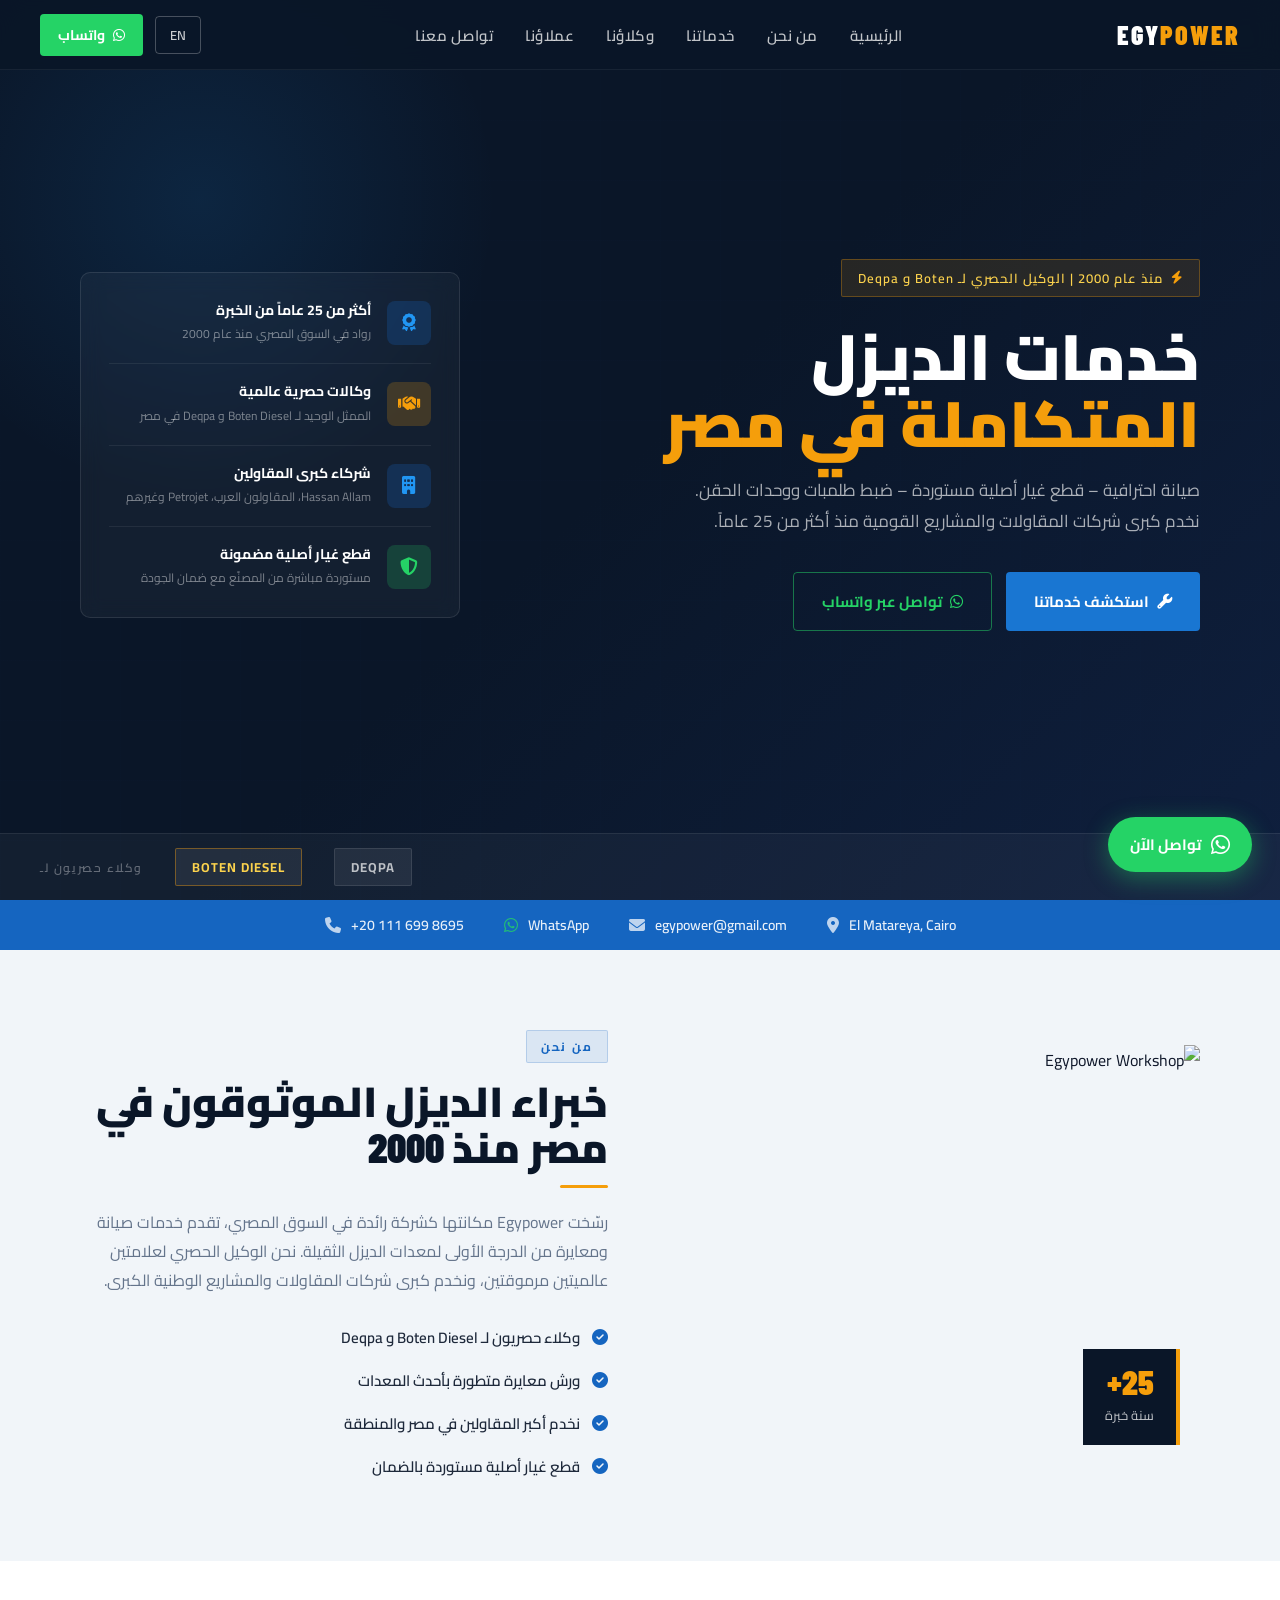
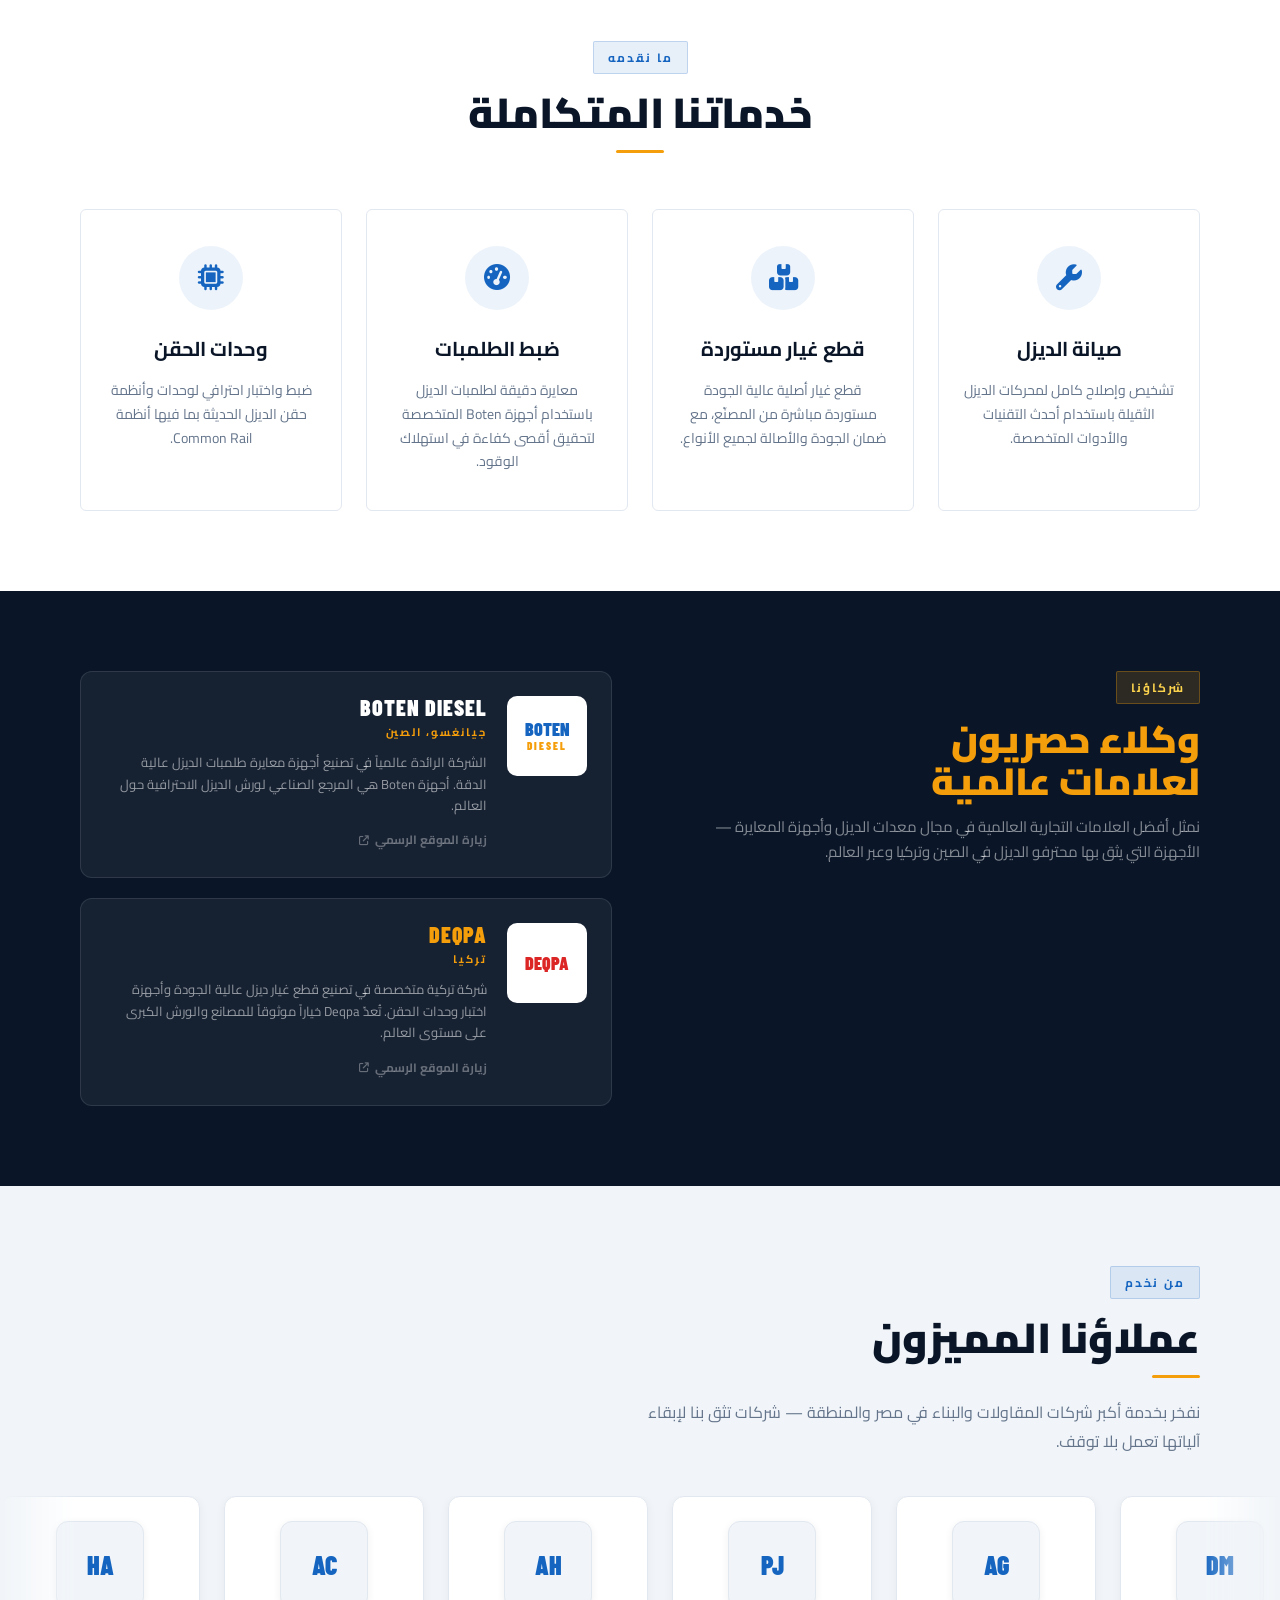
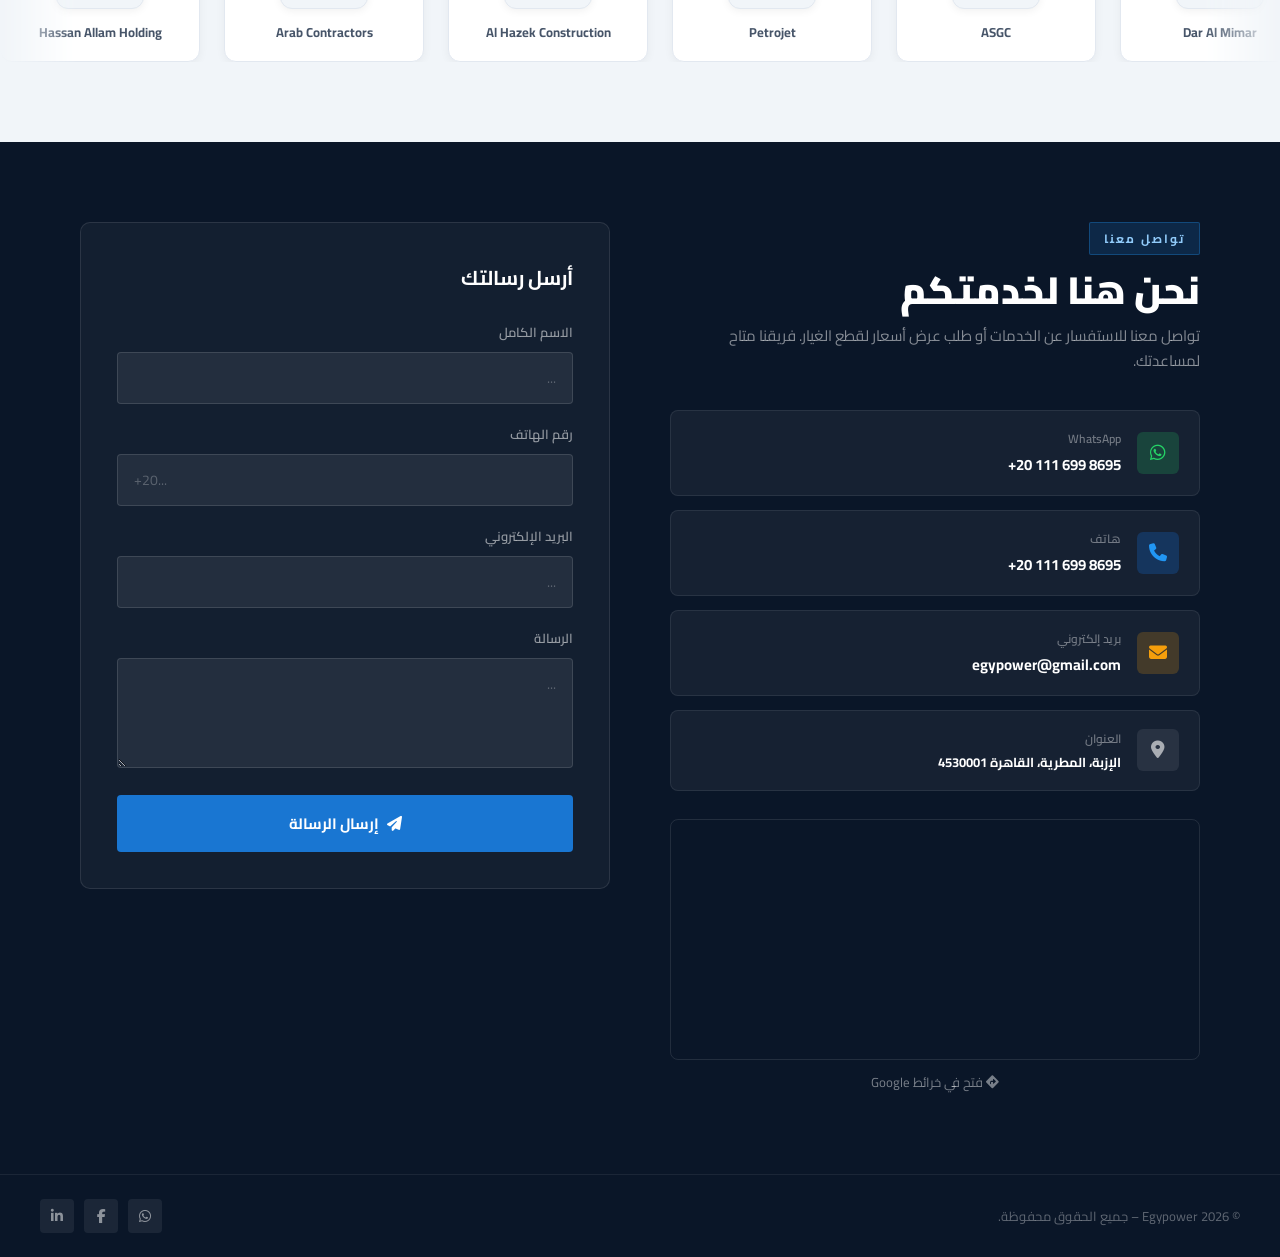
==== index.html @ a2169c0d "Fixes (Clients and phone number)" ====
<!DOCTYPE html>
<html lang="ar" dir="rtl" class="scroll-smooth">
<head>
<meta charset="UTF-8">
<meta name="viewport" content="width=device-width, initial-scale=1.0">
<title>Egypower | خدمات الديزل المتكاملة في مصر – صيانة، قطع غيار، ضبط طلمبات</title>
<meta name="description" content="Egypower – الوكيل الحصري لـ Boten Diesel و Deqpa في مصر. نقدم صيانة الديزل الثقيل، قطع الغيار الأصلية، وضبط الطلمبات ووحدات الحقن منذ 2000.">
<meta name="keywords" content="صيانة ديزل مصر, قطع غيار ديزل, ضبط طلمبات, وحدات حقن, Boten Diesel Egypt, Deqpa Egypt, diesel maintenance Egypt, Egypower">
<meta property="og:title" content="Egypower | خدمات الديزل المتكاملة في مصر">
<meta property="og:description" content="الوكيل الحصري لـ Boten Diesel و Deqpa – صيانة، قطع غيار أصلية، وضبط طلمبات ووحدات حقن. المطرية، القاهرة.">
<meta property="og:type" content="website">
<meta property="og:locale" content="ar_EG">
<meta name="robots" content="index, follow">
<script type="application/ld+json">
{
  "@context": "https://schema.org",
  "@type": "LocalBusiness",
  "name": "Egypower",
  "description": "Comprehensive diesel services in Egypt – maintenance, imported spare parts, pump and injection calibration.",
  "telephone": "+201116998695",
  "email": "egypower@gmail.com",
  "address": {
    "@type": "PostalAddress",
    "streetAddress": "477P+RQR, Abd Allah Hussein Abd El-Hady, Al Izab",
    "addressLocality": "El Matareya",
    "addressRegion": "Cairo",
    "postalCode": "4530001",
    "addressCountry": "EG"
  },
  "foundingDate": "2000",
  "areaServed": "Egypt",
  "serviceType": ["Diesel Maintenance", "Pump Calibration", "Injection Units", "Imported Spare Parts"]
}
</script>
<link rel="preconnect" href="https://fonts.googleapis.com">
<link rel="preconnect" href="https://fonts.gstatic.com" crossorigin>
<link href="https://fonts.googleapis.com/css2?family=Cairo:wght@300;400;600;700;900&family=Barlow+Condensed:wght@500;700;900&display=swap" rel="stylesheet">
<link rel="stylesheet" href="https://cdnjs.cloudflare.com/ajax/libs/font-awesome/6.4.0/css/all.min.css">
<style>
:root {
  --navy: #0a1628; --navy-mid: #0f2040; --navy-light: #1a3260;
  --blue: #1565C0; --blue-bright: #1976D2; --blue-glow: #2196F3;
  --gold: #F59E0B; --gold-light: #FCD34D;
  --white: #FFFFFF; --gray-100: #F1F5F9; --gray-200: #E2E8F0;
  --gray-400: #94A3B8; --gray-600: #475569; --gray-800: #1E293B;
  --text-main: #0f172a; --text-muted: #64748b;
}
*, *::before, *::after { box-sizing: border-box; margin: 0; padding: 0; }
html { font-size: 16px; }
body { font-family: 'Cairo', sans-serif; background: var(--white); color: var(--text-main); direction: rtl; overflow-x: hidden; }
body.ltr { direction: ltr; font-family: 'Barlow Condensed', 'Cairo', sans-serif; }
::-webkit-scrollbar { width: 6px; }
::-webkit-scrollbar-track { background: var(--navy); }
::-webkit-scrollbar-thumb { background: var(--blue-glow); border-radius: 3px; }

/* NAV */
nav { position: fixed; top: 0; left: 0; right: 0; z-index: 100; display: flex; align-items: center; justify-content: space-between; padding: 0 40px; height: 70px; background: rgba(10,22,40,0.96); backdrop-filter: blur(12px); border-bottom: 1px solid rgba(255,255,255,0.06); transition: all 0.3s; }
.nav-logo { display: flex; align-items: center; gap: 10px; text-decoration: none; }
.nav-logo-text { font-family: 'Barlow Condensed', sans-serif; font-size: 26px; font-weight: 900; color: var(--white); letter-spacing: 2px; line-height: 1; }
.nav-logo-text span { color: var(--gold); }
.nav-links { display: flex; align-items: center; gap: 32px; list-style: none; }
.nav-links a { color: rgba(255,255,255,0.75); text-decoration: none; font-size: 15px; font-weight: 600; letter-spacing: 0.5px; transition: color 0.2s; position: relative; }
.nav-links a::after { content: ''; position: absolute; bottom: -4px; right: 0; left: 0; height: 2px; background: var(--gold); transform: scaleX(0); transform-origin: center; transition: transform 0.25s; }
.nav-links a:hover { color: var(--white); }
.nav-links a:hover::after { transform: scaleX(1); }
.nav-actions { display: flex; align-items: center; gap: 12px; }
.btn-lang { background: transparent; border: 1px solid rgba(255,255,255,0.25); color: rgba(255,255,255,0.8); padding: 6px 14px; border-radius: 4px; font-family: 'Cairo', sans-serif; font-size: 13px; font-weight: 600; cursor: pointer; transition: all 0.2s; }
.btn-lang:hover { background: rgba(255,255,255,0.1); border-color: rgba(255,255,255,0.5); color: var(--white); }
.btn-whatsapp-nav { display: flex; align-items: center; gap: 8px; background: #25D366; color: var(--white); text-decoration: none; padding: 8px 18px; border-radius: 4px; font-size: 14px; font-weight: 700; transition: all 0.2s; }
.btn-whatsapp-nav:hover { background: #22be5c; transform: translateY(-1px); }
.mobile-menu-btn { display: none; background: none; border: none; color: var(--white); font-size: 22px; cursor: pointer; }
#mobileDrawer { display: none; position: fixed; top: 70px; left: 0; right: 0; background: var(--navy-mid); border-bottom: 1px solid rgba(255,255,255,0.1); z-index: 99; flex-direction: column; padding: 20px 24px; gap: 18px; }
#mobileDrawer.open { display: flex; }
#mobileDrawer a { color: rgba(255,255,255,0.8); text-decoration: none; font-size: 17px; font-weight: 600; padding-bottom: 16px; border-bottom: 1px solid rgba(255,255,255,0.08); }
#mobileDrawer a:last-child { border-bottom: none; }

/* HERO */
#home { position: relative; min-height: 100vh; display: flex; align-items: center; overflow: hidden; background: var(--navy); padding-top: 70px; }
.hero-bg-img { position: absolute; inset: 0; background-image: url('https://images.unsplash.com/photo-1581092580497-e0d23cbdffd4?q=80&w=2070&auto=format&fit=crop'); background-size: cover; background-position: center; opacity: 0.18; }
.hero-grid-overlay { position: absolute; inset: 0; background-image: linear-gradient(rgba(21,101,192,0.07) 1px, transparent 1px), linear-gradient(90deg, rgba(21,101,192,0.07) 1px, transparent 1px); background-size: 60px 60px; }
.hero-gradient { position: absolute; inset: 0; background: linear-gradient(135deg, rgba(10,22,40,0.98) 0%, rgba(10,22,40,0.85) 50%, rgba(15,32,64,0.92) 100%); }
.hero-accent { position: absolute; width: 600px; height: 600px; border-radius: 50%; background: radial-gradient(circle, rgba(33,150,243,0.12) 0%, transparent 70%); top: -100px; left: -100px; pointer-events: none; }
.hero-content { position: relative; z-index: 2; width: 100%; max-width: 1200px; margin: 0 auto; padding: 0 40px; display: grid; grid-template-columns: 1fr 380px; gap: 60px; align-items: center; }
.hero-badge { display: inline-flex; align-items: center; gap: 8px; background: rgba(245,158,11,0.12); border: 1px solid rgba(245,158,11,0.3); color: var(--gold-light); padding: 6px 16px; border-radius: 2px; font-size: 13px; font-weight: 600; letter-spacing: 1px; margin-bottom: 24px; }
.hero-title { font-family: 'Barlow Condensed', 'Cairo', sans-serif; font-size: clamp(38px, 5vw, 64px); font-weight: 900; line-height: 1.05; color: var(--white); margin-bottom: 20px; }
.hero-title .accent { color: var(--gold); }
.hero-subtitle { font-size: 17px; font-weight: 400; color: rgba(255,255,255,0.65); line-height: 1.8; margin-bottom: 36px; max-width: 520px; }
.hero-cta { display: flex; gap: 14px; flex-wrap: wrap; }
.hero-trust { background: rgba(255,255,255,0.04); border: 1px solid rgba(255,255,255,0.1); border-radius: 10px; padding: 28px; backdrop-filter: blur(10px); display: flex; flex-direction: column; gap: 0; }
.trust-item { display: flex; align-items: center; gap: 16px; padding: 18px 0; border-bottom: 1px solid rgba(255,255,255,0.07); }
.trust-item:last-child { border-bottom: none; padding-bottom: 0; }
.trust-item:first-child { padding-top: 0; }
.trust-icon { width: 44px; height: 44px; flex-shrink: 0; background: rgba(21,101,192,0.25); border-radius: 8px; display: flex; align-items: center; justify-content: center; color: var(--blue-glow); font-size: 18px; }
.trust-icon.gold-bg { background: rgba(245,158,11,0.2); color: var(--gold); }
.trust-icon.green-bg { background: rgba(37,211,102,0.2); color: #25D366; }
.trust-text-title { font-size: 14px; font-weight: 700; color: var(--white); line-height: 1.3; }
.trust-text-sub { font-size: 12px; color: rgba(255,255,255,0.45); margin-top: 3px; }
.hero-partners-strip { position: absolute; bottom: 0; left: 0; right: 0; background: rgba(255,255,255,0.04); border-top: 1px solid rgba(255,255,255,0.08); padding: 14px 40px; display: flex; align-items: center; gap: 32px; z-index: 2; direction: ltr; }
.hero-partners-strip .label { color: rgba(255,255,255,0.35); font-size: 12px; font-weight: 600; letter-spacing: 1.5px; white-space: nowrap; }
.partner-pill { background: rgba(255,255,255,0.07); border: 1px solid rgba(255,255,255,0.1); color: rgba(255,255,255,0.7); padding: 6px 16px; border-radius: 2px; font-size: 13px; font-weight: 700; letter-spacing: 1px; white-space: nowrap; }
.partner-pill.gold { border-color: rgba(245,158,11,0.4); color: var(--gold-light); }

/* BUTTONS */
.btn-primary { display: inline-flex; align-items: center; gap: 8px; background: var(--blue-bright); color: var(--white); text-decoration: none; padding: 14px 28px; border-radius: 4px; font-size: 15px; font-weight: 700; transition: all 0.25s; border: none; cursor: pointer; }
.btn-primary:hover { background: var(--blue-glow); transform: translateY(-2px); box-shadow: 0 8px 24px rgba(33,150,243,0.35); }
.btn-secondary { display: inline-flex; align-items: center; gap: 8px; background: transparent; color: var(--white); text-decoration: none; padding: 14px 28px; border-radius: 4px; font-size: 15px; font-weight: 700; border: 1px solid rgba(255,255,255,0.3); transition: all 0.25s; }
.btn-secondary:hover { background: rgba(255,255,255,0.08); border-color: rgba(255,255,255,0.6); }

/* CONTACT BAR — always LTR so order stays phone→WA→email→location */
.contact-bar { background: var(--blue); padding: 12px 40px; display: flex; align-items: center; justify-content: center; gap: 40px; direction: ltr; }
.contact-bar-item { display: flex; align-items: center; gap: 10px; color: rgba(255,255,255,0.9); text-decoration: none; font-size: 14px; font-weight: 600; transition: color 0.2s; }
.contact-bar-item:hover { color: var(--gold-light); }
.contact-bar-item i { font-size: 16px; opacity: 0.8; }

/* SECTIONS */
section { padding: 80px 0; }
.section-inner { max-width: 1200px; margin: 0 auto; padding: 0 40px; }
.section-tag { display: inline-block; background: rgba(21,101,192,0.1); color: var(--blue); border: 1px solid rgba(21,101,192,0.2); padding: 4px 14px; border-radius: 2px; font-size: 12px; font-weight: 700; letter-spacing: 2px; margin-bottom: 14px; }
.section-title { font-family: 'Barlow Condensed', 'Cairo', sans-serif; font-size: clamp(28px, 4vw, 42px); font-weight: 900; color: var(--navy); line-height: 1.1; margin-bottom: 16px; }
.section-divider { width: 48px; height: 3px; background: var(--gold); margin-bottom: 20px; border-radius: 2px; }
[dir="rtl"] .section-divider { margin-right: 0; }
.section-desc { font-size: 16px; color: var(--text-muted); line-height: 1.8; max-width: 560px; }

/* ABOUT */
#about { background: var(--gray-100); }
.about-grid { display: grid; grid-template-columns: 1fr 1fr; gap: 64px; align-items: center; }
.about-img-wrap { position: relative; border-radius: 6px; overflow: hidden; }
.about-img-wrap img { width: 100%; height: 420px; object-fit: cover; display: block; }
.about-img-badge { position: absolute; bottom: 20px; background: var(--navy); color: var(--white); padding: 16px 22px; border-left: 4px solid var(--gold); }
[dir="rtl"] .about-img-badge { right: 20px; border-left: none; border-right: 4px solid var(--gold); }
[dir="ltr"] .about-img-badge { left: 20px; }
.about-img-badge strong { display: block; font-family: 'Barlow Condensed', sans-serif; font-size: 34px; font-weight: 900; color: var(--gold); line-height: 1; }
.about-img-badge span { font-size: 13px; opacity: 0.75; }
.about-points { list-style: none; margin-top: 28px; display: flex; flex-direction: column; gap: 14px; }
.about-points li { display: flex; align-items: center; gap: 12px; font-size: 15px; font-weight: 600; color: var(--gray-800); }
.about-points li i { color: var(--blue); font-size: 16px; }

/* SERVICES */
#services { background: var(--white); }
.services-header { text-align: center; margin-bottom: 56px; }
.services-header .section-divider { margin: 0 auto 20px; }
.services-grid { display: grid; grid-template-columns: repeat(4, 1fr); gap: 24px; }
.service-card { background: var(--white); border: 1px solid var(--gray-200); border-radius: 6px; padding: 36px 24px; text-align: center; position: relative; overflow: hidden; transition: all 0.3s; cursor: default; }
.service-card::before { content: ''; position: absolute; top: 0; left: 0; right: 0; height: 3px; background: var(--blue); transform: scaleX(0); transform-origin: center; transition: transform 0.3s; }
.service-card:hover { transform: translateY(-6px); box-shadow: 0 16px 40px rgba(10,22,40,0.12); border-color: transparent; }
.service-card:hover::before { transform: scaleX(1); }
.service-icon { width: 64px; height: 64px; background: rgba(21,101,192,0.08); color: var(--blue); border-radius: 50%; display: flex; align-items: center; justify-content: center; font-size: 26px; margin: 0 auto 20px; transition: all 0.3s; }
.service-card:hover .service-icon { background: var(--blue); color: var(--white); }
.service-title { font-family: 'Barlow Condensed', 'Cairo', sans-serif; font-size: 20px; font-weight: 700; color: var(--navy); margin-bottom: 12px; }
.service-desc { font-size: 14px; color: var(--text-muted); line-height: 1.7; }

/* PARTNERS */
#partners { background: var(--navy); padding: 80px 0; }
.partners-inner { max-width: 1200px; margin: 0 auto; padding: 0 40px; display: grid; grid-template-columns: 1fr 1fr; gap: 56px; align-items: start; }
.partners-heading { font-family: 'Barlow Condensed', 'Cairo', sans-serif; font-size: 38px; font-weight: 900; color: var(--white); line-height: 1.1; }
.partners-heading span { color: var(--gold); }
.partners-sub { color: rgba(255,255,255,0.5); font-size: 15px; margin-top: 12px; line-height: 1.7; }
.partners-cards { display: flex; flex-direction: column; gap: 20px; }
.partner-card { background: rgba(255,255,255,0.05); border: 1px solid rgba(255,255,255,0.1); border-radius: 12px; padding: 24px; display: flex; align-items: flex-start; gap: 20px; text-decoration: none; transition: all 0.3s; }
.partner-card:hover { background: rgba(255,255,255,0.09); border-color: rgba(245,158,11,0.45); transform: translateY(-3px); box-shadow: 0 12px 32px rgba(0,0,0,0.3); }
.partner-logo-box { width: 80px; height: 80px; flex-shrink: 0; background: var(--white); border-radius: 10px; display: flex; align-items: center; justify-content: center; overflow: hidden; padding: 10px; }
.partner-logo-text { font-family: 'Barlow Condensed', sans-serif; font-weight: 900; font-size: 18px; text-align: center; line-height: 1.1; }
.partner-logo-text .sub { font-size: 11px; letter-spacing: 2px; display: block; }
.partner-info { flex: 1; }
.partner-name-big { font-family: 'Barlow Condensed', sans-serif; font-size: 22px; font-weight: 900; color: var(--white); letter-spacing: 1px; line-height: 1; }
.partner-origin { font-size: 11px; font-weight: 700; letter-spacing: 2px; color: var(--gold); margin-top: 4px; display: block; }
.partner-desc { font-size: 13px; color: rgba(255,255,255,0.55); margin-top: 10px; line-height: 1.65; }
.partner-visit { display: inline-flex; align-items: center; gap: 6px; margin-top: 12px; font-size: 12px; font-weight: 700; color: rgba(255,255,255,0.35); transition: color 0.2s; }
.partner-card:hover .partner-visit { color: var(--gold); }

/* CLIENTS MARQUEE — direction:ltr fixes RTL disappearing bug */
#clients { background: var(--gray-100); }
.marquee-outer {
  overflow: hidden;
  margin-top: 48px;
  direction: ltr;
  -webkit-mask-image: linear-gradient(90deg, transparent 0%, black 6%, black 94%, transparent 100%);
  mask-image: linear-gradient(90deg, transparent 0%, black 6%, black 94%, transparent 100%);
}
.marquee-track {
  display: flex;
  gap: 24px;
  width: max-content;
  direction: ltr;
  animation: marquee-scroll 40s linear infinite;
}
.marquee-track:hover { animation-play-state: paused; }
@keyframes marquee-scroll { 0% { transform: translateX(0); } 100% { transform: translateX(-50%); } }
.client-card { flex-shrink: 0; width: 200px; background: var(--white); border: 1px solid var(--gray-200); border-radius: 12px; padding: 24px 16px 20px; display: flex; flex-direction: column; align-items: center; gap: 14px; text-decoration: none; transition: all 0.25s; box-shadow: 0 2px 10px rgba(0,0,0,0.05); }
.client-card:hover { border-color: var(--blue); box-shadow: 0 8px 28px rgba(21,101,192,0.15); transform: translateY(-5px); }
.client-logo-wrap { width: 88px; height: 88px; background: var(--gray-100); border: 1px solid var(--gray-200); border-radius: 12px; display: flex; align-items: center; justify-content: center; overflow: hidden; box-shadow: 0 2px 8px rgba(0,0,0,0.06); padding: 10px; }
.client-logo-wrap img { width: 100%; height: 100%; object-fit: contain; }
.client-initials { font-family: 'Barlow Condensed', sans-serif; font-size: 26px; font-weight: 900; color: var(--blue); display: flex; align-items: center; justify-content: center; width: 100%; height: 100%; }
.client-name { font-size: 13px; font-weight: 700; color: var(--gray-600); text-align: center; line-height: 1.4; }

/* CONTACT */
#contact { background: var(--navy); }
.contact-grid { display: grid; grid-template-columns: 1fr 1fr; gap: 60px; align-items: start; }
.contact-info-title { font-family: 'Barlow Condensed', 'Cairo', sans-serif; font-size: 38px; font-weight: 900; color: var(--white); line-height: 1.1; margin-bottom: 12px; }
.contact-info-sub { color: rgba(255,255,255,0.5); font-size: 15px; margin-bottom: 36px; line-height: 1.7; }
.contact-methods { display: flex; flex-direction: column; gap: 14px; margin-bottom: 28px; }
.contact-method { display: flex; align-items: center; gap: 16px; text-decoration: none; padding: 16px 20px; background: rgba(255,255,255,0.05); border: 1px solid rgba(255,255,255,0.08); border-radius: 8px; transition: all 0.2s; }
.contact-method:hover { background: rgba(255,255,255,0.09); border-color: rgba(33,150,243,0.4); }
.contact-method-icon { width: 42px; height: 42px; border-radius: 6px; display: flex; align-items: center; justify-content: center; font-size: 18px; flex-shrink: 0; }
.contact-method-icon.blue { background: rgba(21,101,192,0.3); color: var(--blue-glow); }
.contact-method-icon.green { background: rgba(37,211,102,0.2); color: #25D366; }
.contact-method-icon.gold { background: rgba(245,158,11,0.2); color: var(--gold); }
.contact-method-label { font-size: 12px; color: rgba(255,255,255,0.4); font-weight: 600; display: block; }
.contact-method-value { font-size: 15px; font-weight: 700; color: var(--white); direction: ltr; display: block; }
.map-wrap { border-radius: 8px; overflow: hidden; border: 1px solid rgba(255,255,255,0.1); margin-top: 4px; }
.map-link { display: block; text-align: center; margin-top: 10px; font-size: 13px; color: rgba(255,255,255,0.45); text-decoration: none; transition: color 0.2s; }
.map-link:hover { color: var(--gold); }
.contact-form { background: rgba(255,255,255,0.04); border: 1px solid rgba(255,255,255,0.1); border-radius: 10px; padding: 36px; }
.form-title { font-size: 20px; font-weight: 700; color: var(--white); margin-bottom: 24px; }
.form-group { margin-bottom: 18px; }
.form-label { display: block; font-size: 13px; font-weight: 600; color: rgba(255,255,255,0.55); margin-bottom: 8px; }
.form-input { width: 100%; background: rgba(255,255,255,0.07); border: 1px solid rgba(255,255,255,0.12); color: var(--white); padding: 12px 16px; border-radius: 4px; font-family: 'Cairo', sans-serif; font-size: 14px; transition: border-color 0.2s; outline: none; }
.form-input::placeholder { color: rgba(255,255,255,0.25); }
.form-input:focus { border-color: var(--blue-glow); }
textarea.form-input { resize: vertical; min-height: 110px; }
.btn-submit { width: 100%; background: var(--blue-bright); color: var(--white); border: none; border-radius: 4px; padding: 14px 24px; font-family: 'Cairo', sans-serif; font-size: 15px; font-weight: 700; cursor: pointer; transition: all 0.25s; display: flex; align-items: center; justify-content: center; gap: 8px; }
.btn-submit:hover { background: var(--blue-glow); transform: translateY(-2px); box-shadow: 0 8px 24px rgba(33,150,243,0.3); }
.form-msg { display: none; padding: 14px 16px; border-radius: 6px; margin-top: 14px; font-size: 14px; font-weight: 600; text-align: center; }
.form-msg.success { background: rgba(22,163,74,0.15); border: 1px solid rgba(22,163,74,0.4); color: #4ade80; display: block; }
.form-msg.error { background: rgba(220,38,38,0.15); border: 1px solid rgba(220,38,38,0.4); color: #f87171; display: block; }

/* FOOTER */
footer { background: var(--navy); border-top: 1px solid rgba(255,255,255,0.07); padding: 24px 40px; }
.footer-inner { max-width: 1200px; margin: 0 auto; display: flex; align-items: center; justify-content: space-between; }
.footer-copy { font-size: 13px; color: rgba(255,255,255,0.35); }
.social-links { display: flex; gap: 10px; }
.social-link { width: 34px; height: 34px; border-radius: 4px; background: rgba(255,255,255,0.07); color: rgba(255,255,255,0.5); display: flex; align-items: center; justify-content: center; font-size: 14px; text-decoration: none; transition: all 0.2s; }
.social-link:hover { background: var(--blue); color: var(--white); }
.social-link.wa:hover { background: #25D366; }

/* WA FLOAT */
.wa-float { position: fixed; bottom: 28px; right: 28px; z-index: 200; display: flex; align-items: center; gap: 10px; background: #25D366; color: var(--white); text-decoration: none; padding: 13px 22px; border-radius: 50px; font-size: 15px; font-weight: 700; box-shadow: 0 6px 24px rgba(37,211,102,0.4); transition: all 0.3s; animation: wapulse 3s ease-in-out infinite; }
body.ltr .wa-float { right: auto; left: 28px; }
.wa-float:hover { transform: translateY(-3px); box-shadow: 0 10px 32px rgba(37,211,102,0.55); }
.wa-float i { font-size: 22px; }
@keyframes wapulse { 0%,100%{box-shadow:0 6px 24px rgba(37,211,102,0.4)} 50%{box-shadow:0 6px 36px rgba(37,211,102,0.7)} }

/* ANIMATIONS */
@keyframes fadeUp { from{opacity:0;transform:translateY(28px)} to{opacity:1;transform:translateY(0)} }
.hero-badge { animation: fadeUp 0.5s ease both; }
.hero-title { animation: fadeUp 0.6s ease 0.1s both; }
.hero-subtitle { animation: fadeUp 0.6s ease 0.2s both; }
.hero-cta { animation: fadeUp 0.6s ease 0.3s both; }
.hero-trust { animation: fadeUp 0.6s ease 0.4s both; }

/* RESPONSIVE */
@media (max-width: 900px) {
  nav { padding: 0 20px; }
  .nav-links { display: none; }
  .btn-whatsapp-nav { display: none; }
  .mobile-menu-btn { display: block; }
  .hero-content { grid-template-columns: 1fr; }
  .hero-trust { display: none; }
  .about-grid { grid-template-columns: 1fr; }
  .services-grid { grid-template-columns: repeat(2, 1fr); }
  .contact-grid { grid-template-columns: 1fr; }
  .partners-inner { grid-template-columns: 1fr; }
  .contact-bar { flex-wrap: wrap; gap: 16px; padding: 14px 20px; }
  .hero-partners-strip { flex-wrap: wrap; }
  footer { padding: 20px; }
  .footer-inner { flex-direction: column; gap: 14px; text-align: center; }
  .section-inner { padding: 0 20px; }
  .contact-form { padding: 24px; }
}
@media (max-width: 600px) {
  .services-grid { grid-template-columns: 1fr; }
}
</style>
</head>
<body>

<!-- NAV -->
<nav>
  <a href="#home" class="nav-logo">
    <div class="nav-logo-text">EGY<span>POWER</span></div>
  </a>
  <ul class="nav-links">
    <li><a href="#home" data-ar="الرئيسية" data-en="Home">الرئيسية</a></li>
    <li><a href="#about" data-ar="من نحن" data-en="About">من نحن</a></li>
    <li><a href="#services" data-ar="خدماتنا" data-en="Services">خدماتنا</a></li>
    <li><a href="#partners" data-ar="وكلاؤنا" data-en="Partners">وكلاؤنا</a></li>
    <li><a href="#clients" data-ar="عملاؤنا" data-en="Clients">عملاؤنا</a></li>
    <li><a href="#contact" data-ar="تواصل معنا" data-en="Contact">تواصل معنا</a></li>
  </ul>
  <div class="nav-actions">
    <button class="btn-lang" onclick="toggleLang()" id="langBtn">EN</button>
    <a href="https://wa.me/201116998695" target="_blank" class="btn-whatsapp-nav">
      <i class="fa-brands fa-whatsapp"></i>
      <span data-ar="واتساب" data-en="WhatsApp">واتساب</span>
    </a>
    <button class="mobile-menu-btn" onclick="toggleMobile()"><i class="fa-solid fa-bars"></i></button>
  </div>
</nav>

<!-- MOBILE DRAWER -->
<div id="mobileDrawer">
  <a href="#home" onclick="toggleMobile()" data-ar="الرئيسية" data-en="Home">الرئيسية</a>
  <a href="#about" onclick="toggleMobile()" data-ar="من نحن" data-en="About">من نحن</a>
  <a href="#services" onclick="toggleMobile()" data-ar="خدماتنا" data-en="Services">خدماتنا</a>
  <a href="#partners" onclick="toggleMobile()" data-ar="وكلاؤنا" data-en="Partners">وكلاؤنا</a>
  <a href="#clients" onclick="toggleMobile()" data-ar="عملاؤنا" data-en="Clients">عملاؤنا</a>
  <a href="#contact" onclick="toggleMobile()" data-ar="تواصل معنا" data-en="Contact">تواصل معنا</a>
  <a href="https://wa.me/201116998695" target="_blank" style="color:#25D366;">
    <i class="fa-brands fa-whatsapp"></i> +20 111 699 8695
  </a>
</div>

<!-- HERO -->
<section id="home">
  <div class="hero-bg-img"></div>
  <div class="hero-grid-overlay"></div>
  <div class="hero-gradient"></div>
  <div class="hero-accent"></div>
  <div class="hero-content">
    <div class="hero-left">
      <div class="hero-badge">
        <i class="fa-solid fa-bolt" style="color:var(--gold)"></i>
        <span data-ar="منذ عام 2000 | الوكيل الحصري لـ Boten و Deqpa" data-en="Since 2000 | Exclusive Agent for Boten & Deqpa">منذ عام 2000 | الوكيل الحصري لـ Boten و Deqpa</span>
      </div>
      <h1 class="hero-title">
        <span data-ar="خدمات الديزل" data-en="Diesel Services">خدمات الديزل</span><br>
        <span class="accent" data-ar="المتكاملة في مصر" data-en="You Can Rely On">المتكاملة في مصر</span>
      </h1>
      <p class="hero-subtitle" data-ar="صيانة احترافية – قطع غيار أصلية مستوردة – ضبط طلمبات ووحدات الحقن. نخدم كبرى شركات المقاولات والمشاريع القومية منذ أكثر من 25 عاماً." data-en="Professional maintenance – genuine imported parts – pump & injection calibration. Serving Egypt's largest contractors and national projects for over 25 years.">صيانة احترافية – قطع غيار أصلية مستوردة – ضبط طلمبات ووحدات الحقن. نخدم كبرى شركات المقاولات والمشاريع القومية منذ أكثر من 25 عاماً.</p>
      <div class="hero-cta">
        <a href="#services" class="btn-primary">
          <i class="fa-solid fa-wrench"></i>
          <span data-ar="استكشف خدماتنا" data-en="Explore Services">استكشف خدماتنا</span>
        </a>
        <a href="https://wa.me/201116998695" target="_blank" class="btn-secondary" style="border-color:rgba(37,211,102,0.5);color:#25D366;">
          <i class="fa-brands fa-whatsapp"></i>
          <span data-ar="تواصل عبر واتساب" data-en="Chat on WhatsApp">تواصل عبر واتساب</span>
        </a>
      </div>
    </div>
    <div class="hero-trust">
      <div class="trust-item">
        <div class="trust-icon"><i class="fa-solid fa-award"></i></div>
        <div>
          <div class="trust-text-title" data-ar="أكثر من 25 عاماً من الخبرة" data-en="Over 25 Years of Expertise">أكثر من 25 عاماً من الخبرة</div>
          <div class="trust-text-sub" data-ar="رواد في السوق المصري منذ عام 2000" data-en="Leading the Egyptian market since 2000">رواد في السوق المصري منذ عام 2000</div>
        </div>
      </div>
      <div class="trust-item">
        <div class="trust-icon gold-bg"><i class="fa-solid fa-handshake"></i></div>
        <div>
          <div class="trust-text-title" data-ar="وكالات حصرية عالمية" data-en="Exclusive Global Agencies">وكالات حصرية عالمية</div>
          <div class="trust-text-sub" data-ar="الممثل الوحيد لـ Boten Diesel و Deqpa في مصر" data-en="Sole representative of Boten Diesel & Deqpa in Egypt">الممثل الوحيد لـ Boten Diesel و Deqpa في مصر</div>
        </div>
      </div>
      <div class="trust-item">
        <div class="trust-icon"><i class="fa-solid fa-building"></i></div>
        <div>
          <div class="trust-text-title" data-ar="شركاء كبرى المقاولين" data-en="Partnered with Top Contractors">شركاء كبرى المقاولين</div>
          <div class="trust-text-sub" data-ar="Hassan Allam، المقاولون العرب، Petrojet وغيرهم" data-en="Hassan Allam, Arab Contractors, Petrojet & more">Hassan Allam، المقاولون العرب، Petrojet وغيرهم</div>
        </div>
      </div>
      <div class="trust-item">
        <div class="trust-icon green-bg"><i class="fa-solid fa-shield-halved"></i></div>
        <div>
          <div class="trust-text-title" data-ar="قطع غيار أصلية مضمونة" data-en="Guaranteed Genuine Parts">قطع غيار أصلية مضمونة</div>
          <div class="trust-text-sub" data-ar="مستوردة مباشرة من المصنّع مع ضمان الجودة" data-en="Imported directly from manufacturer with quality guarantee">مستوردة مباشرة من المصنّع مع ضمان الجودة</div>
        </div>
      </div>
    </div>
  </div>
  <div class="hero-partners-strip">
    <span class="label" data-ar="وكلاء حصريون لـ" data-en="EXCLUSIVE AGENTS FOR">وكلاء حصريون لـ</span>
    <span class="partner-pill gold">BOTEN DIESEL</span>
    <span class="partner-pill">DEQPA</span>
  </div>
</section>

<!-- CONTACT BAR -->
<div class="contact-bar">
  <a href="tel:+201116998695" class="contact-bar-item"><i class="fa-solid fa-phone"></i> +20 111 699 8695</a>
  <a href="https://wa.me/201116998695" target="_blank" class="contact-bar-item"><i class="fa-brands fa-whatsapp" style="color:#25D366"></i> WhatsApp</a>
  <a href="mailto:egypower@gmail.com" class="contact-bar-item"><i class="fa-solid fa-envelope"></i> egypower@gmail.com</a>
  <a href="https://maps.app.goo.gl/9scowmYLTC28GRVq7" target="_blank" class="contact-bar-item"><i class="fa-solid fa-location-dot"></i> El Matareya, Cairo</a>
</div>

<!-- ABOUT -->
<section id="about">
  <div class="section-inner">
    <div class="about-grid">
      <div class="about-img-wrap">
        <img src="https://images.unsplash.com/photo-1530046339160-ce3e530c7d2f?q=80&w=2070&auto=format&fit=crop" alt="Egypower Workshop">
        <div class="about-img-badge">
          <strong>25+</strong>
          <span data-ar="سنة خبرة" data-en="Years Experience">سنة خبرة</span>
        </div>
      </div>
      <div>
        <div class="section-tag" data-ar="من نحن" data-en="WHO WE ARE">من نحن</div>
        <h2 class="section-title" data-ar="خبراء الديزل الموثوقون في مصر منذ 2000" data-en="Egypt's Trusted Diesel Experts Since 2000">خبراء الديزل الموثوقون في مصر منذ 2000</h2>
        <div class="section-divider"></div>
        <p class="section-desc" data-ar="رسّخت Egypower مكانتها كشركة رائدة في السوق المصري، تقدم خدمات صيانة ومعايرة من الدرجة الأولى لمعدات الديزل الثقيلة. نحن الوكيل الحصري لعلامتين عالميتين مرموقتين، ونخدم كبرى شركات المقاولات والمشاريع الوطنية الكبرى." data-en="Egypower has established itself as Egypt's leading diesel services company, delivering top-tier maintenance and calibration for heavy diesel equipment. As exclusive agent for two global brands, we serve the country's largest contractors and national mega-projects.">رسّخت Egypower مكانتها كشركة رائدة في السوق المصري، تقدم خدمات صيانة ومعايرة من الدرجة الأولى لمعدات الديزل الثقيلة. نحن الوكيل الحصري لعلامتين عالميتين مرموقتين، ونخدم كبرى شركات المقاولات والمشاريع الوطنية الكبرى.</p>
        <ul class="about-points">
          <li><i class="fa-solid fa-circle-check"></i><span data-ar="وكلاء حصريون لـ Boten Diesel و Deqpa" data-en="Exclusive agents for Boten Diesel & Deqpa">وكلاء حصريون لـ Boten Diesel و Deqpa</span></li>
          <li><i class="fa-solid fa-circle-check"></i><span data-ar="ورش معايرة متطورة بأحدث المعدات" data-en="Advanced calibration workshops with latest equipment">ورش معايرة متطورة بأحدث المعدات</span></li>
          <li><i class="fa-solid fa-circle-check"></i><span data-ar="نخدم أكبر المقاولين في مصر والمنطقة" data-en="Serving Egypt's top contractors">نخدم أكبر المقاولين في مصر والمنطقة</span></li>
          <li><i class="fa-solid fa-circle-check"></i><span data-ar="قطع غيار أصلية مستوردة بالضمان" data-en="Guaranteed genuine imported spare parts">قطع غيار أصلية مستوردة بالضمان</span></li>
        </ul>
      </div>
    </div>
  </div>
</section>

<!-- SERVICES -->
<section id="services">
  <div class="section-inner">
    <div class="services-header">
      <div class="section-tag" data-ar="ما نقدمه" data-en="WHAT WE OFFER">ما نقدمه</div>
      <h2 class="section-title" data-ar="خدماتنا المتكاملة" data-en="Our Services">خدماتنا المتكاملة</h2>
      <div class="section-divider"></div>
    </div>
    <div class="services-grid">
      <div class="service-card">
        <div class="service-icon"><i class="fa-solid fa-wrench"></i></div>
        <div class="service-title" data-ar="صيانة الديزل" data-en="Diesel Maintenance">صيانة الديزل</div>
        <p class="service-desc" data-ar="تشخيص وإصلاح كامل لمحركات الديزل الثقيلة باستخدام أحدث التقنيات والأدوات المتخصصة." data-en="Full diagnostics and repair for heavy diesel engines using state-of-the-art tools and techniques.">تشخيص وإصلاح كامل لمحركات الديزل الثقيلة باستخدام أحدث التقنيات والأدوات المتخصصة.</p>
      </div>
      <div class="service-card">
        <div class="service-icon"><i class="fa-solid fa-boxes-stacked"></i></div>
        <div class="service-title" data-ar="قطع غيار مستوردة" data-en="Imported Spare Parts">قطع غيار مستوردة</div>
        <p class="service-desc" data-ar="قطع غيار أصلية عالية الجودة مستوردة مباشرة من المصنّع، مع ضمان الجودة والأصالة لجميع الأنواع." data-en="High-quality genuine parts imported directly from manufacturers, with quality and authenticity guaranteed.">قطع غيار أصلية عالية الجودة مستوردة مباشرة من المصنّع، مع ضمان الجودة والأصالة لجميع الأنواع.</p>
      </div>
      <div class="service-card">
        <div class="service-icon"><i class="fa-solid fa-gauge-high"></i></div>
        <div class="service-title" data-ar="ضبط الطلمبات" data-en="Pump Calibration">ضبط الطلمبات</div>
        <p class="service-desc" data-ar="معايرة دقيقة لطلمبات الديزل باستخدام أجهزة Boten المتخصصة لتحقيق أقصى كفاءة في استهلاك الوقود." data-en="Precision calibration of diesel pumps using Boten specialized devices to maximize fuel efficiency.">معايرة دقيقة لطلمبات الديزل باستخدام أجهزة Boten المتخصصة لتحقيق أقصى كفاءة في استهلاك الوقود.</p>
      </div>
      <div class="service-card">
        <div class="service-icon"><i class="fa-solid fa-microchip"></i></div>
        <div class="service-title" data-ar="وحدات الحقن" data-en="Injection Units">وحدات الحقن</div>
        <p class="service-desc" data-ar="ضبط واختبار احترافي لوحدات وأنظمة حقن الديزل الحديثة بما فيها أنظمة Common Rail." data-en="Professional adjustment and testing of modern diesel injection units and systems including Common Rail.">ضبط واختبار احترافي لوحدات وأنظمة حقن الديزل الحديثة بما فيها أنظمة Common Rail.</p>
      </div>
    </div>
  </div>
</section>

<!-- PARTNERS -->
<section id="partners" style="padding:80px 0;">
  <div class="partners-inner">
    <div>
      <div class="section-tag" style="background:rgba(245,158,11,0.15);border-color:rgba(245,158,11,0.3);color:var(--gold-light);" data-ar="شركاؤنا" data-en="OUR PARTNERS">شركاؤنا</div>
      <h2 class="partners-heading"><span data-ar="وكلاء حصريون" data-en="Exclusive">وكلاء حصريون</span><br><span style="color:var(--gold)" data-ar="لعلامات عالمية" data-en="Global Partners">لعلامات عالمية</span></h2>
      <p class="partners-sub" data-ar="نمثل أفضل العلامات التجارية العالمية في مجال معدات الديزل وأجهزة المعايرة — الأجهزة التي يثق بها محترفو الديزل في الصين وتركيا وعبر العالم." data-en="We represent the world's top brands in diesel equipment and calibration tools — the devices trusted by diesel professionals across China, Turkey, and beyond.">نمثل أفضل العلامات التجارية العالمية في مجال معدات الديزل وأجهزة المعايرة — الأجهزة التي يثق بها محترفو الديزل في الصين وتركيا وعبر العالم.</p>
    </div>
    <div class="partners-cards">
      <a href="https://www.boten-diesel.com/" target="_blank" class="partner-card">
        <div class="partner-logo-box">
          <div class="partner-logo-text" style="color:#1565C0;">BOTEN<span class="sub" style="color:#F59E0B;">DIESEL</span></div>
        </div>
        <div class="partner-info">
          <div class="partner-name-big">BOTEN DIESEL</div>
          <span class="partner-origin" data-ar="جيانغسو، الصين" data-en="Jiangsu Province, China">جيانغسو، الصين</span>
          <p class="partner-desc" data-ar="الشركة الرائدة عالمياً في تصنيع أجهزة معايرة طلمبات الديزل عالية الدقة. أجهزة Boten هي المرجع الصناعي لورش الديزل الاحترافية حول العالم." data-en="The world's leading manufacturer of high-precision diesel pump calibration equipment. Boten devices are the industry reference for professional diesel workshops worldwide.">الشركة الرائدة عالمياً في تصنيع أجهزة معايرة طلمبات الديزل عالية الدقة. أجهزة Boten هي المرجع الصناعي لورش الديزل الاحترافية حول العالم.</p>
          <span class="partner-visit" data-ar="زيارة الموقع الرسمي" data-en="Visit official website">زيارة الموقع الرسمي <i class="fa-solid fa-arrow-up-right-from-square" style="font-size:10px"></i></span>
        </div>
      </a>
      <a href="https://deqpa.com.tr/" target="_blank" class="partner-card">
        <div class="partner-logo-box">
          <div class="partner-logo-text" style="color:#DC2626;">DEQPA</div>
        </div>
        <div class="partner-info">
          <div class="partner-name-big" style="color:var(--gold);">DEQPA</div>
          <span class="partner-origin" data-ar="تركيا" data-en="Turkey">تركيا</span>
          <p class="partner-desc" data-ar="شركة تركية متخصصة في تصنيع قطع غيار ديزل عالية الجودة وأجهزة اختبار وحدات الحقن. تُعدّ Deqpa خياراً موثوقاً للمصانع والورش الكبرى على مستوى العالم." data-en="A Turkish company specializing in high-quality diesel spare parts and injection unit testing equipment. Deqpa is a trusted choice for factories and major workshops worldwide.">شركة تركية متخصصة في تصنيع قطع غيار ديزل عالية الجودة وأجهزة اختبار وحدات الحقن. تُعدّ Deqpa خياراً موثوقاً للمصانع والورش الكبرى على مستوى العالم.</p>
          <span class="partner-visit" data-ar="زيارة الموقع الرسمي" data-en="Visit official website">زيارة الموقع الرسمي <i class="fa-solid fa-arrow-up-right-from-square" style="font-size:10px"></i></span>
        </div>
      </a>
    </div>
  </div>
</section>

<!-- CLIENTS -->
<section id="clients">
  <div class="section-inner">
    <div class="section-tag" data-ar="من نخدم" data-en="WHO WE SERVE">من نخدم</div>
    <h2 class="section-title" data-ar="عملاؤنا المميزون" data-en="Our Valued Clients">عملاؤنا المميزون</h2>
    <div class="section-divider"></div>
    <p class="section-desc" data-ar="نفخر بخدمة أكبر شركات المقاولات والبناء في مصر والمنطقة — شركات تثق بنا لإبقاء آلياتها تعمل بلا توقف." data-en="We're proud to serve Egypt's and the region's largest construction companies — companies that trust us to keep their machinery running without interruption.">نفخر بخدمة أكبر شركات المقاولات والبناء في مصر والمنطقة — شركات تثق بنا لإبقاء آلياتها تعمل بلا توقف.</p>
  </div>
  <div class="marquee-outer" style="margin-top:40px;">
    <div class="marquee-track">
      <a href="https://www.hassanallam.com/" target="_blank" class="client-card"><div class="client-logo-wrap"><img src="https://www.google.com/s2/favicons?domain=hassanallam.com&sz=64" alt="" onerror="this.style.display='none';this.nextElementSibling.style.display='flex'"><span class="client-initials" style="display:none">HA</span></div><div class="client-name">Hassan Allam Holding</div></a>
      <a href="https://www.arabcont.com/" target="_blank" class="client-card"><div class="client-logo-wrap"><img src="https://www.google.com/s2/favicons?domain=arabcont.com&sz=64" alt="" onerror="this.style.display='none';this.nextElementSibling.style.display='flex'"><span class="client-initials" style="display:none">AC</span></div><div class="client-name">Arab Contractors</div></a>
      <a href="https://elhazek.com/" target="_blank" class="client-card"><div class="client-logo-wrap"><img src="https://www.google.com/s2/favicons?domain=elhazek.com&sz=64" alt="" onerror="this.style.display='none';this.nextElementSibling.style.display='flex'"><span class="client-initials" style="display:none">AH</span></div><div class="client-name">Al Hazek Construction</div></a>
      <a href="https://ess.petrojet.com.eg" target="_blank" class="client-card"><div class="client-logo-wrap"><img src="https://www.google.com/s2/favicons?domain=petrojet.com.eg&sz=64" alt="" onerror="this.style.display='none';this.nextElementSibling.style.display='flex'"><span class="client-initials" style="display:none">PJ</span></div><div class="client-name">Petrojet</div></a>
      <a href="https://www.asgcgroup.com/" target="_blank" class="client-card"><div class="client-logo-wrap"><img src="https://www.google.com/s2/favicons?domain=asgcgroup.com&sz=64" alt="" onerror="this.style.display='none';this.nextElementSibling.style.display='flex'"><span class="client-initials" style="display:none">AG</span></div><div class="client-name">ASGC</div></a>
      <a href="http://www.daralmimar.com/" target="_blank" class="client-card"><div class="client-logo-wrap"><img src="https://www.google.com/s2/favicons?domain=daralmimar.com&sz=64" alt="" onerror="this.style.display='none';this.nextElementSibling.style.display='flex'"><span class="client-initials" style="display:none">DM</span></div><div class="client-name">Dar Al Mimar</div></a>
      <a href="https://www.linkedin.com/company/apex-constructions-decoration/" target="_blank" class="client-card"><div class="client-logo-wrap"><span class="client-initials">AP</span></div><div class="client-name">Apex Construction</div></a>
      <a href="https://www.linkedin.com/company/abu-gemeaa/" target="_blank" class="client-card"><div class="client-logo-wrap"><span class="client-initials">AG</span></div><div class="client-name">Abu Gemeaa Group</div></a>
      <div class="client-card" style="cursor:default;"><div class="client-logo-wrap"><span class="client-initials">KC</span></div><div class="client-name">Kerv Construction</div></div>
      <!-- clone for infinite loop -->
      <a href="https://www.hassanallam.com/" target="_blank" class="client-card"><div class="client-logo-wrap"><img src="https://www.google.com/s2/favicons?domain=hassanallam.com&sz=64" alt="" onerror="this.style.display='none';this.nextElementSibling.style.display='flex'"><span class="client-initials" style="display:none">HA</span></div><div class="client-name">Hassan Allam Holding</div></a>
      <a href="https://www.arabcont.com/" target="_blank" class="client-card"><div class="client-logo-wrap"><img src="https://www.google.com/s2/favicons?domain=arabcont.com&sz=64" alt="" onerror="this.style.display='none';this.nextElementSibling.style.display='flex'"><span class="client-initials" style="display:none">AC</span></div><div class="client-name">Arab Contractors</div></a>
      <a href="https://elhazek.com/" target="_blank" class="client-card"><div class="client-logo-wrap"><img src="https://www.google.com/s2/favicons?domain=elhazek.com&sz=64" alt="" onerror="this.style.display='none';this.nextElementSibling.style.display='flex'"><span class="client-initials" style="display:none">AH</span></div><div class="client-name">Al Hazek Construction</div></a>
      <a href="https://ess.petrojet.com.eg" target="_blank" class="client-card"><div class="client-logo-wrap"><img src="https://www.google.com/s2/favicons?domain=petrojet.com.eg&sz=64" alt="" onerror="this.style.display='none';this.nextElementSibling.style.display='flex'"><span class="client-initials" style="display:none">PJ</span></div><div class="client-name">Petrojet</div></a>
      <a href="https://www.asgcgroup.com/" target="_blank" class="client-card"><div class="client-logo-wrap"><img src="https://www.google.com/s2/favicons?domain=asgcgroup.com&sz=64" alt="" onerror="this.style.display='none';this.nextElementSibling.style.display='flex'"><span class="client-initials" style="display:none">AG</span></div><div class="client-name">ASGC</div></a>
      <a href="http://www.daralmimar.com/" target="_blank" class="client-card"><div class="client-logo-wrap"><img src="https://www.google.com/s2/favicons?domain=daralmimar.com&sz=64" alt="" onerror="this.style.display='none';this.nextElementSibling.style.display='flex'"><span class="client-initials" style="display:none">DM</span></div><div class="client-name">Dar Al Mimar</div></a>
      <a href="https://www.linkedin.com/company/apex-constructions-decoration/" target="_blank" class="client-card"><div class="client-logo-wrap"><span class="client-initials">AP</span></div><div class="client-name">Apex Construction</div></a>
      <a href="https://www.linkedin.com/company/abu-gemeaa/" target="_blank" class="client-card"><div class="client-logo-wrap"><span class="client-initials">AG</span></div><div class="client-name">Abu Gemeaa Group</div></a>
      <div class="client-card" style="cursor:default;"><div class="client-logo-wrap"><span class="client-initials">KC</span></div><div class="client-name">Kerv Construction</div></div>
    </div>
  </div>
</section>

<!-- CONTACT -->
<section id="contact">
  <div class="section-inner">
    <div class="contact-grid">
      <div>
        <div class="section-tag" style="background:rgba(33,150,243,0.15);border-color:rgba(33,150,243,0.3);color:#90CAF9;" data-ar="تواصل معنا" data-en="GET IN TOUCH">تواصل معنا</div>
        <h2 class="contact-info-title" data-ar="نحن هنا لخدمتكم" data-en="We're Here For You">نحن هنا لخدمتكم</h2>
        <p class="contact-info-sub" data-ar="تواصل معنا للاستفسار عن الخدمات أو طلب عرض أسعار لقطع الغيار. فريقنا متاح لمساعدتك." data-en="Contact us for service inquiries or spare parts quotations. Our team is ready to help.">تواصل معنا للاستفسار عن الخدمات أو طلب عرض أسعار لقطع الغيار. فريقنا متاح لمساعدتك.</p>
        <div class="contact-methods">
          <a href="https://wa.me/201116998695" target="_blank" class="contact-method">
            <div class="contact-method-icon green"><i class="fa-brands fa-whatsapp"></i></div>
            <div><span class="contact-method-label">WhatsApp</span><span class="contact-method-value">+20 111 699 8695</span></div>
          </a>
          <a href="tel:+201116998695" class="contact-method">
            <div class="contact-method-icon blue"><i class="fa-solid fa-phone"></i></div>
            <div><span class="contact-method-label" data-ar="هاتف" data-en="Phone">هاتف</span><span class="contact-method-value">+20 111 699 8695</span></div>
          </a>
          <a href="mailto:egypower@gmail.com" class="contact-method">
            <div class="contact-method-icon gold"><i class="fa-solid fa-envelope"></i></div>
            <div><span class="contact-method-label" data-ar="بريد إلكتروني" data-en="Email">بريد إلكتروني</span><span class="contact-method-value">egypower@gmail.com</span></div>
          </a>
          <a href="https://maps.app.goo.gl/9scowmYLTC28GRVq7" target="_blank" class="contact-method">
            <div class="contact-method-icon" style="background:rgba(255,255,255,0.08);color:rgba(255,255,255,0.6);"><i class="fa-solid fa-location-dot"></i></div>
            <div><span class="contact-method-label" data-ar="العنوان" data-en="Address">العنوان</span><span class="contact-method-value" style="font-size:13px;" data-ar="الإزبة، المطرية، القاهرة 4530001" data-en="Al Izab, El Matareya, Cairo 4530001">الإزبة، المطرية، القاهرة 4530001</span></div>
          </a>
        </div>
        <div class="map-wrap">
          <iframe
            src="https://www.google.com/maps/embed?pb=!1m18!1m12!1m3!1d3453.4567!2d31.308916!3d30.121957!2m3!1f0!2f0!3f0!3m2!1i1024!2i768!4f13.1!3m3!1m2!1s0x14583e2be5555555%3A0x0!2zMzDCsDA3JzE5LjEiTiAzMcKwMTgnMzIuMSJF!5e0!3m2!1sar!2seg!4v1709400000000!5m2!1sar!2seg"
            width="100%" height="230" style="border:0;" allowfullscreen="" loading="lazy"></iframe>
        </div>
        <a href="https://maps.app.goo.gl/9scowmYLTC28GRVq7" target="_blank" class="map-link">
          <i class="fa-solid fa-diamond-turn-right"></i>
          <span data-ar="فتح في خرائط Google" data-en="Open in Google Maps">فتح في خرائط Google</span>
        </a>
      </div>
      <div class="contact-form">
        <div class="form-title" data-ar="أرسل رسالتك" data-en="Send Us a Message">أرسل رسالتك</div>
        <form id="contactForm" onsubmit="handleSubmit(event)">
          <input type="hidden" name="_subject" value="New inquiry from Egypower website">
          <div class="form-group">
            <label class="form-label" data-ar="الاسم الكامل" data-en="Full Name">الاسم الكامل</label>
            <input type="text" name="name" class="form-input" placeholder="..." required>
          </div>
          <div class="form-group">
            <label class="form-label" data-ar="رقم الهاتف" data-en="Phone Number">رقم الهاتف</label>
            <input type="tel" name="phone" class="form-input" placeholder="+20...">
          </div>
          <div class="form-group">
            <label class="form-label" data-ar="البريد الإلكتروني" data-en="Email Address">البريد الإلكتروني</label>
            <input type="email" name="email" class="form-input" placeholder="...">
          </div>
          <div class="form-group">
            <label class="form-label" data-ar="الرسالة" data-en="Message">الرسالة</label>
            <textarea name="message" class="form-input" placeholder="..." required></textarea>
          </div>
          <button type="submit" class="btn-submit" id="submitBtn">
            <i class="fa-solid fa-paper-plane"></i>
            <span data-ar="إرسال الرسالة" data-en="Send Message">إرسال الرسالة</span>
          </button>
          <div class="form-msg" id="formMsg"></div>
        </form>
      </div>
    </div>
  </div>
</section>

<!-- FOOTER -->
<footer>
  <div class="footer-inner">
    <div class="footer-copy" data-ar="© Egypower 2026 – جميع الحقوق محفوظة." data-en="© Egypower 2026 – All Rights Reserved.">© Egypower 2026 – جميع الحقوق محفوظة.</div>
    <div class="social-links">
      <a href="https://wa.me/201116998695" target="_blank" class="social-link wa"><i class="fa-brands fa-whatsapp"></i></a>
      <a href="#" class="social-link"><i class="fa-brands fa-facebook-f"></i></a>
      <a href="#" class="social-link"><i class="fa-brands fa-linkedin-in"></i></a>
    </div>
  </div>
</footer>

<!-- WA FLOAT -->
<a href="https://wa.me/201116998695" target="_blank" class="wa-float">
  <i class="fa-brands fa-whatsapp"></i>
  <span data-ar="تواصل الآن" data-en="Chat Now">تواصل الآن</span>
</a>

<script>
let lang = 'ar';

function toggleLang() {
  lang = lang === 'ar' ? 'en' : 'ar';
  const isAr = lang === 'ar';
  document.documentElement.setAttribute('dir', isAr ? 'rtl' : 'ltr');
  document.documentElement.setAttribute('lang', lang);
  document.body.classList.toggle('ltr', !isAr);
  document.getElementById('langBtn').textContent = isAr ? 'EN' : 'AR';
  document.querySelectorAll('[data-ar]').forEach(el => {
    el.textContent = isAr ? el.getAttribute('data-ar') : el.getAttribute('data-en');
  });
}

function toggleMobile() {
  document.getElementById('mobileDrawer').classList.toggle('open');
}

async function handleSubmit(e) {
  e.preventDefault();
  const btn = document.getElementById('submitBtn');
  const msg = document.getElementById('formMsg');
  msg.className = 'form-msg';
  btn.disabled = true;
  btn.innerHTML = '<i class="fa-solid fa-spinner fa-spin"></i> ' + (lang === 'ar' ? 'جاري الإرسال...' : 'Sending...');
  try {
    const res = await fetch('https://formspree.io/f/mgopkbbe', {
      method: 'POST',
      body: new FormData(e.target),
      headers: { 'Accept': 'application/json' }
    });
    if (res.ok) {
      msg.textContent = lang === 'ar' ? 'تم إرسال رسالتك بنجاح! سنتواصل معك قريباً.' : "Message sent! We'll be in touch soon.";
      msg.className = 'form-msg success';
      e.target.reset();
    } else { throw new Error('failed'); }
  } catch {
    msg.textContent = lang === 'ar' ? 'حدث خطأ، يرجى المحاولة مرة أخرى أو التواصل عبر واتساب.' : 'Something went wrong. Please try WhatsApp instead.';
    msg.className = 'form-msg error';
  }
  btn.disabled = false;
  btn.innerHTML = '<i class="fa-solid fa-paper-plane"></i> <span>' + (lang === 'ar' ? 'إرسال الرسالة' : 'Send Message') + '</span>';
}

window.addEventListener('scroll', () => {
  document.querySelector('nav').style.boxShadow = window.scrollY > 20 ? '0 4px 24px rgba(0,0,0,0.4)' : 'none';
});
window.addEventListener('resize', () => {
  if (window.innerWidth > 900) document.getElementById('mobileDrawer').classList.remove('open');
});
</script>
</body>
</html>
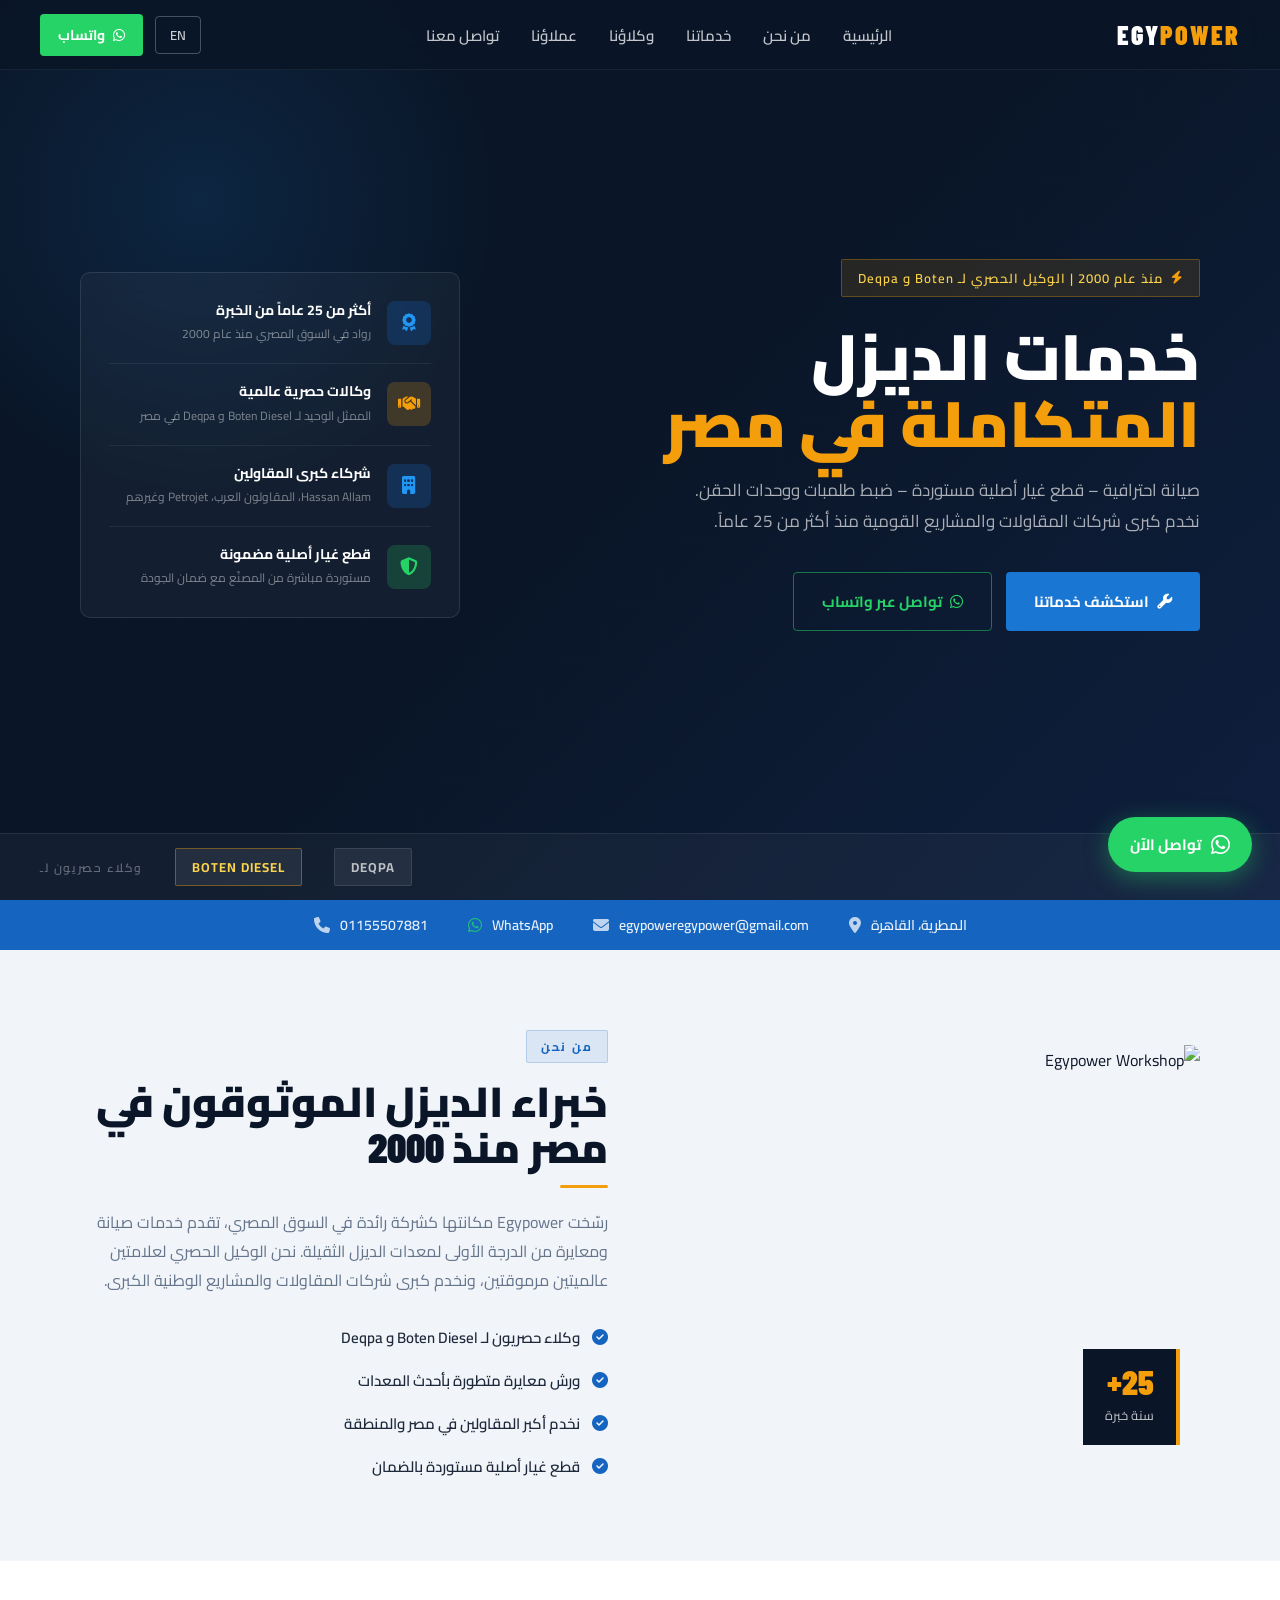
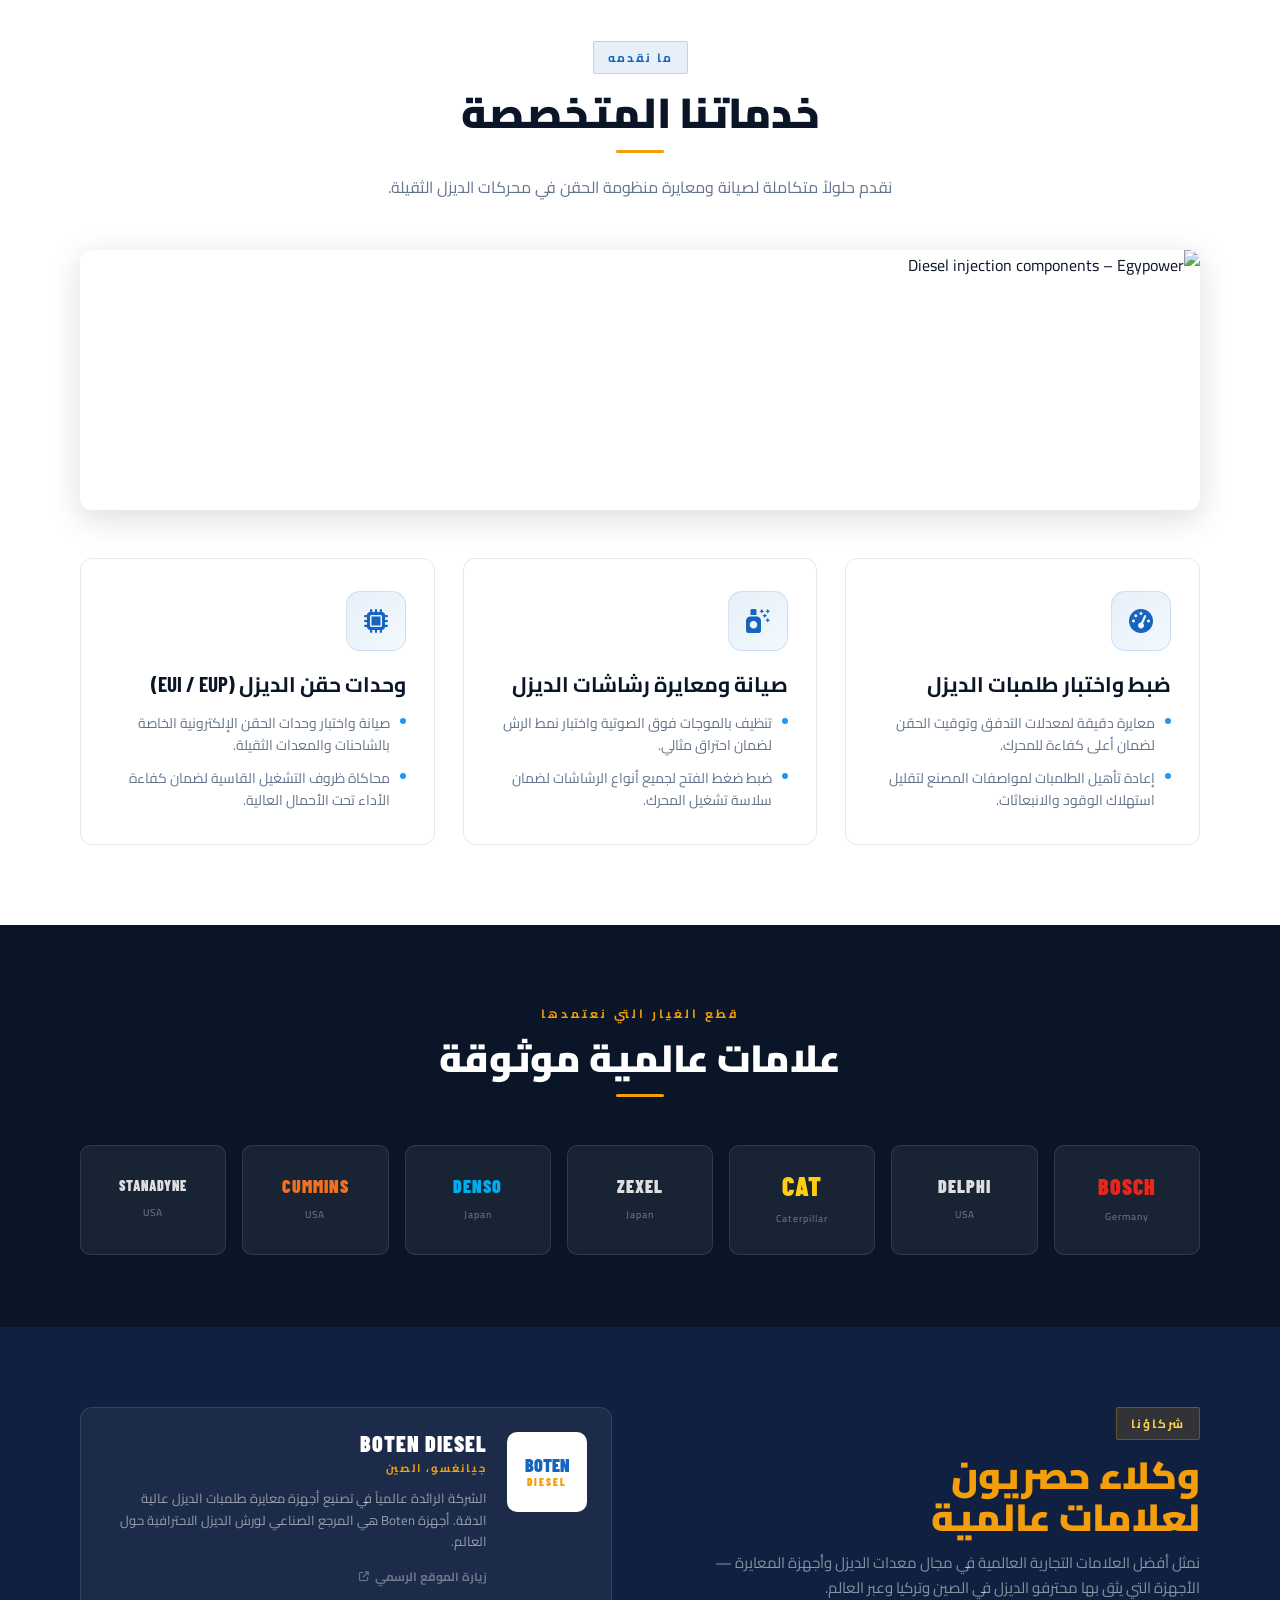
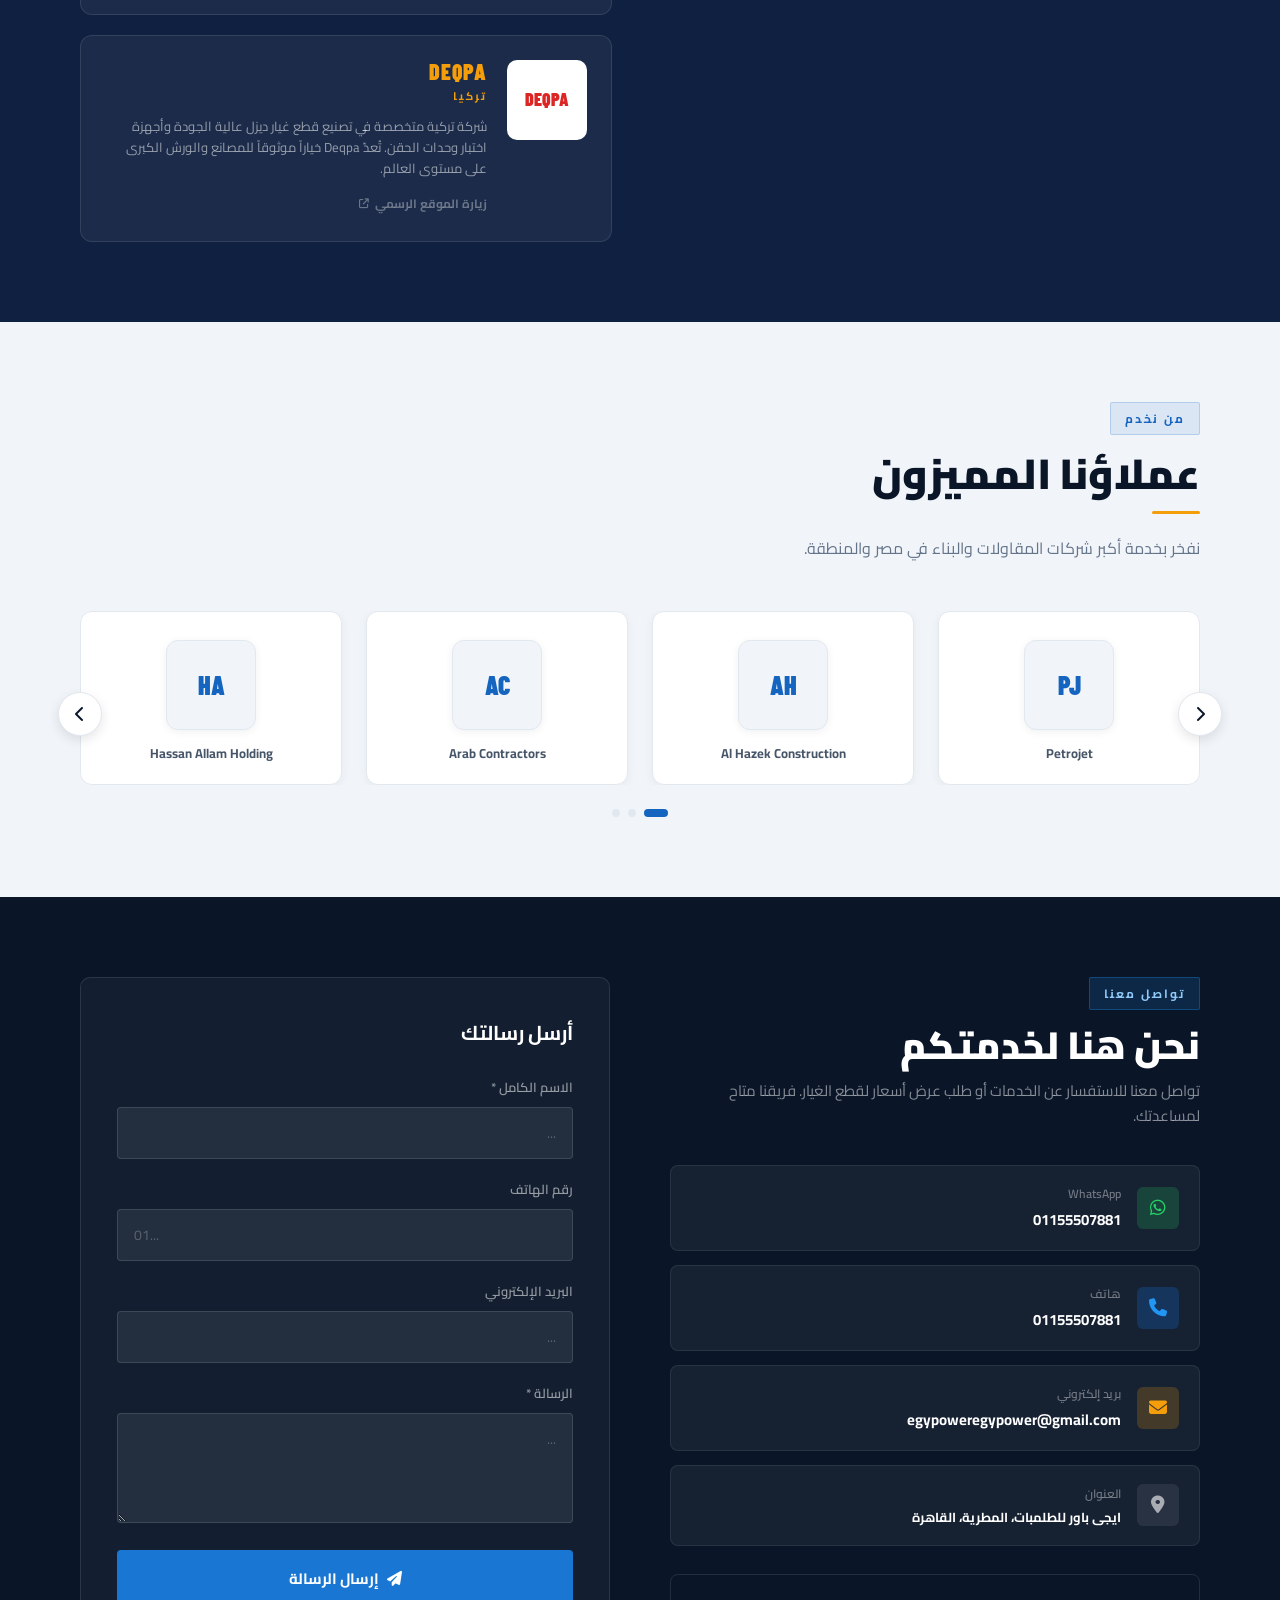
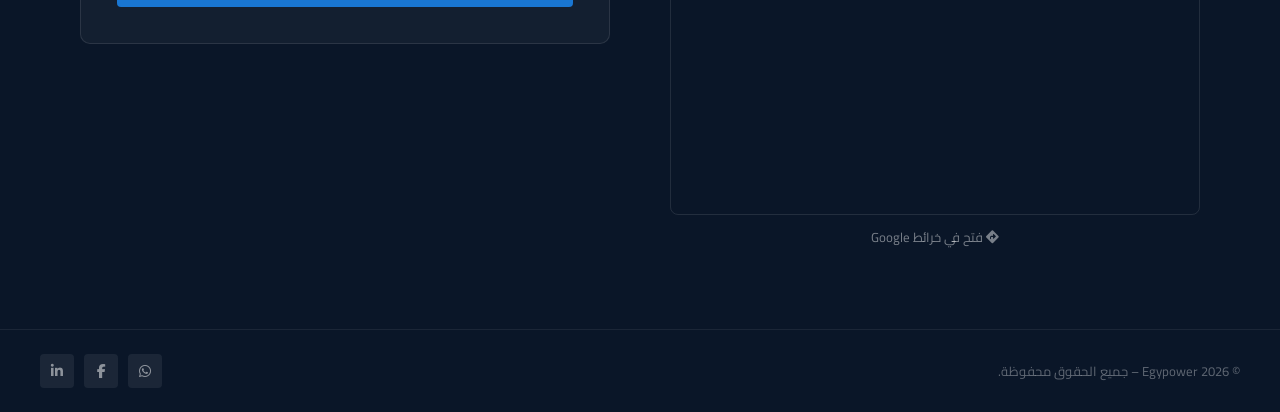
==== commit 7dced94d: "Adding PARTS section" ====
--- a/index.html
+++ b/index.html
@@ -12,284 +12,366 @@
 <meta property="og:locale" content="ar_EG">
 <meta name="robots" content="index, follow">
 <script type="application/ld+json">
-{
-  "@context": "https://schema.org",
-  "@type": "LocalBusiness",
-  "name": "Egypower",
-  "description": "Comprehensive diesel services in Egypt – maintenance, imported spare parts, pump and injection calibration.",
-  "telephone": "+201116998695",
-  "email": "egypower@gmail.com",
-  "address": {
-    "@type": "PostalAddress",
-    "streetAddress": "477P+RQR, Abd Allah Hussein Abd El-Hady, Al Izab",
-    "addressLocality": "El Matareya",
-    "addressRegion": "Cairo",
-    "postalCode": "4530001",
-    "addressCountry": "EG"
-  },
-  "foundingDate": "2000",
-  "areaServed": "Egypt",
-  "serviceType": ["Diesel Maintenance", "Pump Calibration", "Injection Units", "Imported Spare Parts"]
-}
+{"@context":"https://schema.org","@type":"LocalBusiness","name":"Egypower","description":"Comprehensive diesel services in Egypt – maintenance, imported spare parts, pump and injection calibration.","telephone":"+201155507881","email":"egypoweregypower@gmail.com","address":{"@type":"PostalAddress","streetAddress":"Egypower Diesel Workshop","addressLocality":"El Matareya","addressRegion":"Cairo","addressCountry":"EG"},"foundingDate":"2000","areaServed":"Egypt","serviceType":["Diesel Maintenance","Pump Calibration","Injection Units","Imported Spare Parts"]}
 </script>
 <link rel="preconnect" href="https://fonts.googleapis.com">
 <link rel="preconnect" href="https://fonts.gstatic.com" crossorigin>
 <link href="https://fonts.googleapis.com/css2?family=Cairo:wght@300;400;600;700;900&family=Barlow+Condensed:wght@500;700;900&display=swap" rel="stylesheet">
 <link rel="stylesheet" href="https://cdnjs.cloudflare.com/ajax/libs/font-awesome/6.4.0/css/all.min.css">
 <style>
-:root {
-  --navy: #0a1628; --navy-mid: #0f2040; --navy-light: #1a3260;
-  --blue: #1565C0; --blue-bright: #1976D2; --blue-glow: #2196F3;
-  --gold: #F59E0B; --gold-light: #FCD34D;
-  --white: #FFFFFF; --gray-100: #F1F5F9; --gray-200: #E2E8F0;
-  --gray-400: #94A3B8; --gray-600: #475569; --gray-800: #1E293B;
-  --text-main: #0f172a; --text-muted: #64748b;
-}
-*, *::before, *::after { box-sizing: border-box; margin: 0; padding: 0; }
-html { font-size: 16px; }
-body { font-family: 'Cairo', sans-serif; background: var(--white); color: var(--text-main); direction: rtl; overflow-x: hidden; }
-body.ltr { direction: ltr; font-family: 'Barlow Condensed', 'Cairo', sans-serif; }
-::-webkit-scrollbar { width: 6px; }
-::-webkit-scrollbar-track { background: var(--navy); }
-::-webkit-scrollbar-thumb { background: var(--blue-glow); border-radius: 3px; }
-
-/* NAV */
-nav { position: fixed; top: 0; left: 0; right: 0; z-index: 100; display: flex; align-items: center; justify-content: space-between; padding: 0 40px; height: 70px; background: rgba(10,22,40,0.96); backdrop-filter: blur(12px); border-bottom: 1px solid rgba(255,255,255,0.06); transition: all 0.3s; }
-.nav-logo { display: flex; align-items: center; gap: 10px; text-decoration: none; }
-.nav-logo-text { font-family: 'Barlow Condensed', sans-serif; font-size: 26px; font-weight: 900; color: var(--white); letter-spacing: 2px; line-height: 1; }
-.nav-logo-text span { color: var(--gold); }
-.nav-links { display: flex; align-items: center; gap: 32px; list-style: none; }
-.nav-links a { color: rgba(255,255,255,0.75); text-decoration: none; font-size: 15px; font-weight: 600; letter-spacing: 0.5px; transition: color 0.2s; position: relative; }
-.nav-links a::after { content: ''; position: absolute; bottom: -4px; right: 0; left: 0; height: 2px; background: var(--gold); transform: scaleX(0); transform-origin: center; transition: transform 0.25s; }
-.nav-links a:hover { color: var(--white); }
-.nav-links a:hover::after { transform: scaleX(1); }
-.nav-actions { display: flex; align-items: center; gap: 12px; }
-.btn-lang { background: transparent; border: 1px solid rgba(255,255,255,0.25); color: rgba(255,255,255,0.8); padding: 6px 14px; border-radius: 4px; font-family: 'Cairo', sans-serif; font-size: 13px; font-weight: 600; cursor: pointer; transition: all 0.2s; }
-.btn-lang:hover { background: rgba(255,255,255,0.1); border-color: rgba(255,255,255,0.5); color: var(--white); }
-.btn-whatsapp-nav { display: flex; align-items: center; gap: 8px; background: #25D366; color: var(--white); text-decoration: none; padding: 8px 18px; border-radius: 4px; font-size: 14px; font-weight: 700; transition: all 0.2s; }
-.btn-whatsapp-nav:hover { background: #22be5c; transform: translateY(-1px); }
-.mobile-menu-btn { display: none; background: none; border: none; color: var(--white); font-size: 22px; cursor: pointer; }
-#mobileDrawer { display: none; position: fixed; top: 70px; left: 0; right: 0; background: var(--navy-mid); border-bottom: 1px solid rgba(255,255,255,0.1); z-index: 99; flex-direction: column; padding: 20px 24px; gap: 18px; }
-#mobileDrawer.open { display: flex; }
-#mobileDrawer a { color: rgba(255,255,255,0.8); text-decoration: none; font-size: 17px; font-weight: 600; padding-bottom: 16px; border-bottom: 1px solid rgba(255,255,255,0.08); }
-#mobileDrawer a:last-child { border-bottom: none; }
-
-/* HERO */
-#home { position: relative; min-height: 100vh; display: flex; align-items: center; overflow: hidden; background: var(--navy); padding-top: 70px; }
-.hero-bg-img { position: absolute; inset: 0; background-image: url('https://images.unsplash.com/photo-1581092580497-e0d23cbdffd4?q=80&w=2070&auto=format&fit=crop'); background-size: cover; background-position: center; opacity: 0.18; }
-.hero-grid-overlay { position: absolute; inset: 0; background-image: linear-gradient(rgba(21,101,192,0.07) 1px, transparent 1px), linear-gradient(90deg, rgba(21,101,192,0.07) 1px, transparent 1px); background-size: 60px 60px; }
-.hero-gradient { position: absolute; inset: 0; background: linear-gradient(135deg, rgba(10,22,40,0.98) 0%, rgba(10,22,40,0.85) 50%, rgba(15,32,64,0.92) 100%); }
-.hero-accent { position: absolute; width: 600px; height: 600px; border-radius: 50%; background: radial-gradient(circle, rgba(33,150,243,0.12) 0%, transparent 70%); top: -100px; left: -100px; pointer-events: none; }
-.hero-content { position: relative; z-index: 2; width: 100%; max-width: 1200px; margin: 0 auto; padding: 0 40px; display: grid; grid-template-columns: 1fr 380px; gap: 60px; align-items: center; }
-.hero-badge { display: inline-flex; align-items: center; gap: 8px; background: rgba(245,158,11,0.12); border: 1px solid rgba(245,158,11,0.3); color: var(--gold-light); padding: 6px 16px; border-radius: 2px; font-size: 13px; font-weight: 600; letter-spacing: 1px; margin-bottom: 24px; }
-.hero-title { font-family: 'Barlow Condensed', 'Cairo', sans-serif; font-size: clamp(38px, 5vw, 64px); font-weight: 900; line-height: 1.05; color: var(--white); margin-bottom: 20px; }
-.hero-title .accent { color: var(--gold); }
-.hero-subtitle { font-size: 17px; font-weight: 400; color: rgba(255,255,255,0.65); line-height: 1.8; margin-bottom: 36px; max-width: 520px; }
-.hero-cta { display: flex; gap: 14px; flex-wrap: wrap; }
-.hero-trust { background: rgba(255,255,255,0.04); border: 1px solid rgba(255,255,255,0.1); border-radius: 10px; padding: 28px; backdrop-filter: blur(10px); display: flex; flex-direction: column; gap: 0; }
-.trust-item { display: flex; align-items: center; gap: 16px; padding: 18px 0; border-bottom: 1px solid rgba(255,255,255,0.07); }
-.trust-item:last-child { border-bottom: none; padding-bottom: 0; }
-.trust-item:first-child { padding-top: 0; }
-.trust-icon { width: 44px; height: 44px; flex-shrink: 0; background: rgba(21,101,192,0.25); border-radius: 8px; display: flex; align-items: center; justify-content: center; color: var(--blue-glow); font-size: 18px; }
-.trust-icon.gold-bg { background: rgba(245,158,11,0.2); color: var(--gold); }
-.trust-icon.green-bg { background: rgba(37,211,102,0.2); color: #25D366; }
-.trust-text-title { font-size: 14px; font-weight: 700; color: var(--white); line-height: 1.3; }
-.trust-text-sub { font-size: 12px; color: rgba(255,255,255,0.45); margin-top: 3px; }
-.hero-partners-strip { position: absolute; bottom: 0; left: 0; right: 0; background: rgba(255,255,255,0.04); border-top: 1px solid rgba(255,255,255,0.08); padding: 14px 40px; display: flex; align-items: center; gap: 32px; z-index: 2; direction: ltr; }
-.hero-partners-strip .label { color: rgba(255,255,255,0.35); font-size: 12px; font-weight: 600; letter-spacing: 1.5px; white-space: nowrap; }
-.partner-pill { background: rgba(255,255,255,0.07); border: 1px solid rgba(255,255,255,0.1); color: rgba(255,255,255,0.7); padding: 6px 16px; border-radius: 2px; font-size: 13px; font-weight: 700; letter-spacing: 1px; white-space: nowrap; }
-.partner-pill.gold { border-color: rgba(245,158,11,0.4); color: var(--gold-light); }
+:root{
+  --navy:#0a1628;--navy-mid:#0f2040;--navy-light:#1a3260;
+  --blue:#1565C0;--blue-bright:#1976D2;--blue-glow:#2196F3;
+  --gold:#F59E0B;--gold-light:#FCD34D;
+  --white:#FFFFFF;--gray-100:#F1F5F9;--gray-200:#E2E8F0;
+  --gray-400:#94A3B8;--gray-600:#475569;--gray-800:#1E293B;
+  --text-main:#0f172a;--text-muted:#64748b;
+}
+*,*::before,*::after{box-sizing:border-box;margin:0;padding:0}
+html{font-size:16px}
+body{font-family:'Cairo',sans-serif;background:var(--white);color:var(--text-main);direction:rtl;overflow-x:hidden}
+body.ltr{direction:ltr;font-family:'Barlow Condensed','Cairo',sans-serif}
+::-webkit-scrollbar{width:6px}
+::-webkit-scrollbar-track{background:var(--navy)}
+::-webkit-scrollbar-thumb{background:var(--blue-glow);border-radius:3px}
+
+/* ── NAV ── */
+nav{position:fixed;top:0;left:0;right:0;z-index:100;display:flex;align-items:center;justify-content:space-between;padding:0 40px;height:70px;background:rgba(10,22,40,0.96);backdrop-filter:blur(12px);border-bottom:1px solid rgba(255,255,255,0.06);transition:box-shadow 0.3s}
+.nav-logo{display:flex;align-items:center;gap:10px;text-decoration:none}
+.nav-logo-text{font-family:'Barlow Condensed',sans-serif;font-size:26px;font-weight:900;color:var(--white);letter-spacing:2px;line-height:1}
+.nav-logo-text span{color:var(--gold)}
+.nav-links{display:flex;align-items:center;gap:32px;list-style:none}
+.nav-links a{color:rgba(255,255,255,0.75);text-decoration:none;font-size:15px;font-weight:600;transition:color 0.2s;position:relative}
+.nav-links a::after{content:'';position:absolute;bottom:-4px;right:0;left:0;height:2px;background:var(--gold);transform:scaleX(0);transform-origin:center;transition:transform 0.25s}
+.nav-links a:hover{color:var(--white)}
+.nav-links a:hover::after{transform:scaleX(1)}
+.nav-actions{display:flex;align-items:center;gap:12px}
+.btn-lang{background:transparent;border:1px solid rgba(255,255,255,0.25);color:rgba(255,255,255,0.8);padding:6px 14px;border-radius:4px;font-family:'Cairo',sans-serif;font-size:13px;font-weight:600;cursor:pointer;transition:all 0.2s}
+.btn-lang:hover{background:rgba(255,255,255,0.1);color:var(--white)}
+.btn-wa-nav{display:flex;align-items:center;gap:8px;background:#25D366;color:var(--white);text-decoration:none;padding:8px 18px;border-radius:4px;font-size:14px;font-weight:700;transition:all 0.2s}
+.btn-wa-nav:hover{background:#22be5c;transform:translateY(-1px)}
+.mobile-menu-btn{display:none;background:none;border:none;color:var(--white);font-size:22px;cursor:pointer}
+#mobileDrawer{display:none;position:fixed;top:70px;left:0;right:0;background:var(--navy-mid);border-bottom:1px solid rgba(255,255,255,0.1);z-index:99;flex-direction:column;padding:20px 24px;gap:18px}
+#mobileDrawer.open{display:flex}
+#mobileDrawer a{color:rgba(255,255,255,0.8);text-decoration:none;font-size:17px;font-weight:600;padding-bottom:16px;border-bottom:1px solid rgba(255,255,255,0.08)}
+#mobileDrawer a:last-child{border-bottom:none}
+
+/* ── HERO ── */
+#home{position:relative;min-height:100vh;display:flex;align-items:center;overflow:hidden;background:var(--navy);padding-top:70px}
+.hero-bg-img{position:absolute;inset:0;background-image:url('https://images.unsplash.com/photo-1581092580497-e0d23cbdffd4?q=80&w=2070&auto=format&fit=crop');background-size:cover;background-position:center;opacity:0.18}
+.hero-grid-overlay{position:absolute;inset:0;background-image:linear-gradient(rgba(21,101,192,0.07) 1px,transparent 1px),linear-gradient(90deg,rgba(21,101,192,0.07) 1px,transparent 1px);background-size:60px 60px}
+.hero-gradient{position:absolute;inset:0;background:linear-gradient(135deg,rgba(10,22,40,0.98) 0%,rgba(10,22,40,0.85) 50%,rgba(15,32,64,0.92) 100%)}
+.hero-accent{position:absolute;width:600px;height:600px;border-radius:50%;background:radial-gradient(circle,rgba(33,150,243,0.12) 0%,transparent 70%);top:-100px;left:-100px;pointer-events:none}
+.hero-content{position:relative;z-index:2;width:100%;max-width:1200px;margin:0 auto;padding:0 40px;display:grid;grid-template-columns:1fr 380px;gap:60px;align-items:center}
+.hero-badge{display:inline-flex;align-items:center;gap:8px;background:rgba(245,158,11,0.12);border:1px solid rgba(245,158,11,0.3);color:var(--gold-light);padding:6px 16px;border-radius:2px;font-size:13px;font-weight:600;letter-spacing:1px;margin-bottom:24px}
+.hero-title{font-family:'Barlow Condensed','Cairo',sans-serif;font-size:clamp(38px,5vw,64px);font-weight:900;line-height:1.05;color:var(--white);margin-bottom:20px}
+.hero-title .accent{color:var(--gold)}
+.hero-subtitle{font-size:17px;font-weight:400;color:rgba(255,255,255,0.65);line-height:1.8;margin-bottom:36px;max-width:520px}
+.hero-cta{display:flex;gap:14px;flex-wrap:wrap}
+.hero-trust{background:rgba(255,255,255,0.04);border:1px solid rgba(255,255,255,0.1);border-radius:10px;padding:28px;backdrop-filter:blur(10px);display:flex;flex-direction:column}
+.trust-item{display:flex;align-items:center;gap:16px;padding:18px 0;border-bottom:1px solid rgba(255,255,255,0.07)}
+.trust-item:last-child{border-bottom:none;padding-bottom:0}
+.trust-item:first-child{padding-top:0}
+.trust-icon{width:44px;height:44px;flex-shrink:0;background:rgba(21,101,192,0.25);border-radius:8px;display:flex;align-items:center;justify-content:center;color:var(--blue-glow);font-size:18px}
+.trust-icon.gold-bg{background:rgba(245,158,11,0.2);color:var(--gold)}
+.trust-icon.green-bg{background:rgba(37,211,102,0.2);color:#25D366}
+.trust-text-title{font-size:14px;font-weight:700;color:var(--white);line-height:1.3}
+.trust-text-sub{font-size:12px;color:rgba(255,255,255,0.45);margin-top:3px}
+.hero-partners-strip{position:absolute;bottom:0;left:0;right:0;background:rgba(255,255,255,0.04);border-top:1px solid rgba(255,255,255,0.08);padding:14px 40px;display:flex;align-items:center;gap:32px;z-index:2;direction:ltr}
+.hero-partners-strip .label{color:rgba(255,255,255,0.35);font-size:12px;font-weight:600;letter-spacing:1.5px;white-space:nowrap}
+.partner-pill{background:rgba(255,255,255,0.07);border:1px solid rgba(255,255,255,0.1);color:rgba(255,255,255,0.7);padding:6px 16px;border-radius:2px;font-size:13px;font-weight:700;letter-spacing:1px;white-space:nowrap}
+.partner-pill.gold{border-color:rgba(245,158,11,0.4);color:var(--gold-light)}
 
 /* BUTTONS */
-.btn-primary { display: inline-flex; align-items: center; gap: 8px; background: var(--blue-bright); color: var(--white); text-decoration: none; padding: 14px 28px; border-radius: 4px; font-size: 15px; font-weight: 700; transition: all 0.25s; border: none; cursor: pointer; }
-.btn-primary:hover { background: var(--blue-glow); transform: translateY(-2px); box-shadow: 0 8px 24px rgba(33,150,243,0.35); }
-.btn-secondary { display: inline-flex; align-items: center; gap: 8px; background: transparent; color: var(--white); text-decoration: none; padding: 14px 28px; border-radius: 4px; font-size: 15px; font-weight: 700; border: 1px solid rgba(255,255,255,0.3); transition: all 0.25s; }
-.btn-secondary:hover { background: rgba(255,255,255,0.08); border-color: rgba(255,255,255,0.6); }
-
-/* CONTACT BAR — always LTR so order stays phone→WA→email→location */
-.contact-bar { background: var(--blue); padding: 12px 40px; display: flex; align-items: center; justify-content: center; gap: 40px; direction: ltr; }
-.contact-bar-item { display: flex; align-items: center; gap: 10px; color: rgba(255,255,255,0.9); text-decoration: none; font-size: 14px; font-weight: 600; transition: color 0.2s; }
-.contact-bar-item:hover { color: var(--gold-light); }
-.contact-bar-item i { font-size: 16px; opacity: 0.8; }
+.btn-primary{display:inline-flex;align-items:center;gap:8px;background:var(--blue-bright);color:var(--white);text-decoration:none;padding:14px 28px;border-radius:4px;font-size:15px;font-weight:700;transition:all 0.25s;border:none;cursor:pointer}
+.btn-primary:hover{background:var(--blue-glow);transform:translateY(-2px);box-shadow:0 8px 24px rgba(33,150,243,0.35)}
+.btn-secondary{display:inline-flex;align-items:center;gap:8px;background:transparent;color:var(--white);text-decoration:none;padding:14px 28px;border-radius:4px;font-size:15px;font-weight:700;border:1px solid rgba(255,255,255,0.3);transition:all 0.25s}
+.btn-secondary:hover{background:rgba(255,255,255,0.08);border-color:rgba(255,255,255,0.6)}
+
+/* CONTACT BAR */
+.contact-bar{background:var(--blue);padding:12px 40px;display:flex;align-items:center;justify-content:center;gap:40px;direction:ltr}
+.contact-bar-item{display:flex;align-items:center;gap:10px;color:rgba(255,255,255,0.9);text-decoration:none;font-size:14px;font-weight:600;transition:color 0.2s}
+.contact-bar-item:hover{color:var(--gold-light)}
+.contact-bar-item i{font-size:16px;opacity:0.8}
 
 /* SECTIONS */
-section { padding: 80px 0; }
-.section-inner { max-width: 1200px; margin: 0 auto; padding: 0 40px; }
-.section-tag { display: inline-block; background: rgba(21,101,192,0.1); color: var(--blue); border: 1px solid rgba(21,101,192,0.2); padding: 4px 14px; border-radius: 2px; font-size: 12px; font-weight: 700; letter-spacing: 2px; margin-bottom: 14px; }
-.section-title { font-family: 'Barlow Condensed', 'Cairo', sans-serif; font-size: clamp(28px, 4vw, 42px); font-weight: 900; color: var(--navy); line-height: 1.1; margin-bottom: 16px; }
-.section-divider { width: 48px; height: 3px; background: var(--gold); margin-bottom: 20px; border-radius: 2px; }
-[dir="rtl"] .section-divider { margin-right: 0; }
-.section-desc { font-size: 16px; color: var(--text-muted); line-height: 1.8; max-width: 560px; }
+section{padding:80px 0}
+.section-inner{max-width:1200px;margin:0 auto;padding:0 40px}
+.section-tag{display:inline-block;background:rgba(21,101,192,0.1);color:var(--blue);border:1px solid rgba(21,101,192,0.2);padding:4px 14px;border-radius:2px;font-size:12px;font-weight:700;letter-spacing:2px;margin-bottom:14px}
+.section-title{font-family:'Barlow Condensed','Cairo',sans-serif;font-size:clamp(28px,4vw,42px);font-weight:900;color:var(--navy);line-height:1.1;margin-bottom:16px}
+.section-divider{width:48px;height:3px;background:var(--gold);margin-bottom:20px;border-radius:2px}
+[dir="rtl"] .section-divider{margin-right:0}
+.section-desc{font-size:16px;color:var(--text-muted);line-height:1.8;max-width:560px}
 
 /* ABOUT */
-#about { background: var(--gray-100); }
-.about-grid { display: grid; grid-template-columns: 1fr 1fr; gap: 64px; align-items: center; }
-.about-img-wrap { position: relative; border-radius: 6px; overflow: hidden; }
-.about-img-wrap img { width: 100%; height: 420px; object-fit: cover; display: block; }
-.about-img-badge { position: absolute; bottom: 20px; background: var(--navy); color: var(--white); padding: 16px 22px; border-left: 4px solid var(--gold); }
-[dir="rtl"] .about-img-badge { right: 20px; border-left: none; border-right: 4px solid var(--gold); }
-[dir="ltr"] .about-img-badge { left: 20px; }
-.about-img-badge strong { display: block; font-family: 'Barlow Condensed', sans-serif; font-size: 34px; font-weight: 900; color: var(--gold); line-height: 1; }
-.about-img-badge span { font-size: 13px; opacity: 0.75; }
-.about-points { list-style: none; margin-top: 28px; display: flex; flex-direction: column; gap: 14px; }
-.about-points li { display: flex; align-items: center; gap: 12px; font-size: 15px; font-weight: 600; color: var(--gray-800); }
-.about-points li i { color: var(--blue); font-size: 16px; }
-
-/* SERVICES */
-#services { background: var(--white); }
-.services-header { text-align: center; margin-bottom: 56px; }
-.services-header .section-divider { margin: 0 auto 20px; }
-.services-grid { display: grid; grid-template-columns: repeat(4, 1fr); gap: 24px; }
-.service-card { background: var(--white); border: 1px solid var(--gray-200); border-radius: 6px; padding: 36px 24px; text-align: center; position: relative; overflow: hidden; transition: all 0.3s; cursor: default; }
-.service-card::before { content: ''; position: absolute; top: 0; left: 0; right: 0; height: 3px; background: var(--blue); transform: scaleX(0); transform-origin: center; transition: transform 0.3s; }
-.service-card:hover { transform: translateY(-6px); box-shadow: 0 16px 40px rgba(10,22,40,0.12); border-color: transparent; }
-.service-card:hover::before { transform: scaleX(1); }
-.service-icon { width: 64px; height: 64px; background: rgba(21,101,192,0.08); color: var(--blue); border-radius: 50%; display: flex; align-items: center; justify-content: center; font-size: 26px; margin: 0 auto 20px; transition: all 0.3s; }
-.service-card:hover .service-icon { background: var(--blue); color: var(--white); }
-.service-title { font-family: 'Barlow Condensed', 'Cairo', sans-serif; font-size: 20px; font-weight: 700; color: var(--navy); margin-bottom: 12px; }
-.service-desc { font-size: 14px; color: var(--text-muted); line-height: 1.7; }
-
-/* PARTNERS */
-#partners { background: var(--navy); padding: 80px 0; }
-.partners-inner { max-width: 1200px; margin: 0 auto; padding: 0 40px; display: grid; grid-template-columns: 1fr 1fr; gap: 56px; align-items: start; }
-.partners-heading { font-family: 'Barlow Condensed', 'Cairo', sans-serif; font-size: 38px; font-weight: 900; color: var(--white); line-height: 1.1; }
-.partners-heading span { color: var(--gold); }
-.partners-sub { color: rgba(255,255,255,0.5); font-size: 15px; margin-top: 12px; line-height: 1.7; }
-.partners-cards { display: flex; flex-direction: column; gap: 20px; }
-.partner-card { background: rgba(255,255,255,0.05); border: 1px solid rgba(255,255,255,0.1); border-radius: 12px; padding: 24px; display: flex; align-items: flex-start; gap: 20px; text-decoration: none; transition: all 0.3s; }
-.partner-card:hover { background: rgba(255,255,255,0.09); border-color: rgba(245,158,11,0.45); transform: translateY(-3px); box-shadow: 0 12px 32px rgba(0,0,0,0.3); }
-.partner-logo-box { width: 80px; height: 80px; flex-shrink: 0; background: var(--white); border-radius: 10px; display: flex; align-items: center; justify-content: center; overflow: hidden; padding: 10px; }
-.partner-logo-text { font-family: 'Barlow Condensed', sans-serif; font-weight: 900; font-size: 18px; text-align: center; line-height: 1.1; }
-.partner-logo-text .sub { font-size: 11px; letter-spacing: 2px; display: block; }
-.partner-info { flex: 1; }
-.partner-name-big { font-family: 'Barlow Condensed', sans-serif; font-size: 22px; font-weight: 900; color: var(--white); letter-spacing: 1px; line-height: 1; }
-.partner-origin { font-size: 11px; font-weight: 700; letter-spacing: 2px; color: var(--gold); margin-top: 4px; display: block; }
-.partner-desc { font-size: 13px; color: rgba(255,255,255,0.55); margin-top: 10px; line-height: 1.65; }
-.partner-visit { display: inline-flex; align-items: center; gap: 6px; margin-top: 12px; font-size: 12px; font-weight: 700; color: rgba(255,255,255,0.35); transition: color 0.2s; }
-.partner-card:hover .partner-visit { color: var(--gold); }
-
-/* CLIENTS MARQUEE — direction:ltr fixes RTL disappearing bug */
-#clients { background: var(--gray-100); }
-.marquee-outer {
-  overflow: hidden;
-  margin-top: 48px;
-  direction: ltr;
-  -webkit-mask-image: linear-gradient(90deg, transparent 0%, black 6%, black 94%, transparent 100%);
-  mask-image: linear-gradient(90deg, transparent 0%, black 6%, black 94%, transparent 100%);
-}
-.marquee-track {
-  display: flex;
-  gap: 24px;
-  width: max-content;
-  direction: ltr;
-  animation: marquee-scroll 40s linear infinite;
-}
-.marquee-track:hover { animation-play-state: paused; }
-@keyframes marquee-scroll { 0% { transform: translateX(0); } 100% { transform: translateX(-50%); } }
-.client-card { flex-shrink: 0; width: 200px; background: var(--white); border: 1px solid var(--gray-200); border-radius: 12px; padding: 24px 16px 20px; display: flex; flex-direction: column; align-items: center; gap: 14px; text-decoration: none; transition: all 0.25s; box-shadow: 0 2px 10px rgba(0,0,0,0.05); }
-.client-card:hover { border-color: var(--blue); box-shadow: 0 8px 28px rgba(21,101,192,0.15); transform: translateY(-5px); }
-.client-logo-wrap { width: 88px; height: 88px; background: var(--gray-100); border: 1px solid var(--gray-200); border-radius: 12px; display: flex; align-items: center; justify-content: center; overflow: hidden; box-shadow: 0 2px 8px rgba(0,0,0,0.06); padding: 10px; }
-.client-logo-wrap img { width: 100%; height: 100%; object-fit: contain; }
-.client-initials { font-family: 'Barlow Condensed', sans-serif; font-size: 26px; font-weight: 900; color: var(--blue); display: flex; align-items: center; justify-content: center; width: 100%; height: 100%; }
-.client-name { font-size: 13px; font-weight: 700; color: var(--gray-600); text-align: center; line-height: 1.4; }
+#about{background:var(--gray-100)}
+.about-grid{display:grid;grid-template-columns:1fr 1fr;gap:64px;align-items:center}
+.about-img-wrap{position:relative;border-radius:10px;overflow:hidden}
+.about-img-wrap img{width:100%;height:420px;object-fit:cover;display:block}
+.about-img-badge{position:absolute;bottom:20px;background:var(--navy);color:var(--white);padding:16px 22px;border-left:4px solid var(--gold)}
+[dir="rtl"] .about-img-badge{right:20px;border-left:none;border-right:4px solid var(--gold)}
+[dir="ltr"] .about-img-badge{left:20px}
+.about-img-badge strong{display:block;font-family:'Barlow Condensed',sans-serif;font-size:34px;font-weight:900;color:var(--gold);line-height:1}
+.about-img-badge span{font-size:13px;opacity:0.75}
+.about-points{list-style:none;margin-top:28px;display:flex;flex-direction:column;gap:14px}
+.about-points li{display:flex;align-items:center;gap:12px;font-size:15px;font-weight:600;color:var(--gray-800)}
+.about-points li i{color:var(--blue);font-size:16px}
+
+/* ── SERVICES ── */
+#services{background:var(--white)}
+.services-header{text-align:center;margin-bottom:48px}
+.services-header .section-divider{margin:0 auto 20px}
+.services-img-banner{width:100%;height:260px;object-fit:cover;object-position:center 45%;border-radius:12px;margin-bottom:48px;display:block;box-shadow:0 8px 32px rgba(10,22,40,0.15)}
+.services-grid{display:grid;grid-template-columns:repeat(3,1fr);gap:28px}
+.service-card{background:var(--white);border:1px solid var(--gray-200);border-radius:12px;padding:32px 28px;position:relative;overflow:hidden;transition:all 0.35s;cursor:default}
+.service-card::before{content:'';position:absolute;top:0;left:0;right:0;height:3px;background:linear-gradient(90deg,var(--blue),var(--blue-glow));transform:scaleX(0);transform-origin:center;transition:transform 0.35s}
+.service-card:hover{transform:translateY(-8px);box-shadow:0 20px 48px rgba(10,22,40,0.12);border-color:transparent}
+.service-card:hover::before{transform:scaleX(1)}
+.service-icon-wrap{width:60px;height:60px;background:linear-gradient(135deg,rgba(21,101,192,0.1),rgba(33,150,243,0.06));color:var(--blue);border-radius:14px;display:flex;align-items:center;justify-content:center;font-size:24px;margin-bottom:20px;transition:all 0.35s;border:1px solid rgba(21,101,192,0.15)}
+.service-card:hover .service-icon-wrap{background:var(--blue);color:var(--white);box-shadow:0 8px 20px rgba(21,101,192,0.3)}
+.service-title{font-family:'Barlow Condensed','Cairo',sans-serif;font-size:21px;font-weight:700;color:var(--navy);margin-bottom:16px;line-height:1.2}
+.service-bullets{list-style:none;display:flex;flex-direction:column;gap:10px}
+.service-bullets li{display:flex;align-items:flex-start;gap:10px;font-size:14px;color:var(--text-muted);line-height:1.6}
+.service-bullets li::before{content:'';width:6px;height:6px;border-radius:50%;background:var(--blue-glow);flex-shrink:0;margin-top:6px}
+.service-card:hover .service-bullets li::before{background:var(--gold)}
+
+/* ── BRANDS SECTION — f1automotriz style ── */
+#brands{background:var(--navy);padding:72px 0}
+.brands-inner{max-width:1200px;margin:0 auto;padding:0 40px}
+.brands-heading-row{text-align:center;margin-bottom:48px}
+.brands-eyebrow{display:inline-block;font-size:12px;font-weight:700;letter-spacing:3px;color:var(--gold);text-transform:uppercase;margin-bottom:12px}
+.brands-title{font-family:'Barlow Condensed','Cairo',sans-serif;font-size:clamp(26px,3.5vw,38px);font-weight:900;color:var(--white);line-height:1.1}
+.brands-divider{width:48px;height:3px;background:var(--gold);border-radius:2px;margin:16px auto 0}
+
+/* Grid of brand logo cards */
+.brands-grid{
+  display:grid;
+  grid-template-columns:repeat(7,1fr);
+  gap:16px;
+}
+.brand-card{
+  background:rgba(255,255,255,0.06);
+  border:1px solid rgba(255,255,255,0.1);
+  border-radius:10px;
+  padding:20px 12px;
+  display:flex;flex-direction:column;
+  align-items:center;justify-content:center;
+  gap:10px;
+  transition:all 0.28s;
+  cursor:default;
+  min-height:110px;
+}
+.brand-card:hover{
+  background:rgba(255,255,255,0.12);
+  border-color:rgba(245,158,11,0.5);
+  transform:translateY(-4px);
+  box-shadow:0 8px 24px rgba(0,0,0,0.3);
+}
+/* Logo image inside card — white on dark */
+.brand-card img{
+  width:64px;height:40px;
+  object-fit:contain;
+  filter:brightness(0) invert(1);
+  opacity:0.85;
+  transition:opacity 0.28s;
+}
+.brand-card:hover img{opacity:1}
+/* Text fallback when no image */
+.brand-wordmark{
+  font-family:'Barlow Condensed',sans-serif;
+  font-size:18px;font-weight:900;
+  letter-spacing:1px;
+  color:rgba(255,255,255,0.85);
+  text-align:center;
+  line-height:1;
+  transition:color 0.28s;
+}
+.brand-card:hover .brand-wordmark{color:var(--white)}
+.brand-sub{font-size:10px;font-weight:600;letter-spacing:1px;color:rgba(255,255,255,0.35);text-align:center}
+
+/* ── PARTNERS ── */
+#partners{background:var(--navy-mid);padding:80px 0}
+.partners-inner{max-width:1200px;margin:0 auto;padding:0 40px;display:grid;grid-template-columns:1fr 1fr;gap:56px;align-items:start}
+.partners-heading{font-family:'Barlow Condensed','Cairo',sans-serif;font-size:38px;font-weight:900;color:var(--white);line-height:1.1}
+.partners-heading span{color:var(--gold)}
+.partners-sub{color:rgba(255,255,255,0.5);font-size:15px;margin-top:12px;line-height:1.7}
+.partners-cards{display:flex;flex-direction:column;gap:20px}
+.partner-card{background:rgba(255,255,255,0.05);border:1px solid rgba(255,255,255,0.1);border-radius:12px;padding:24px;display:flex;align-items:flex-start;gap:20px;text-decoration:none;transition:all 0.3s}
+.partner-card:hover{background:rgba(255,255,255,0.09);border-color:rgba(245,158,11,0.45);transform:translateY(-3px);box-shadow:0 12px 32px rgba(0,0,0,0.3)}
+.partner-logo-box{width:80px;height:80px;flex-shrink:0;background:var(--white);border-radius:10px;display:flex;align-items:center;justify-content:center;overflow:hidden;padding:10px}
+.partner-logo-box img{width:100%;height:100%;object-fit:contain}
+.partner-logo-text{font-family:'Barlow Condensed',sans-serif;font-weight:900;font-size:18px;text-align:center;line-height:1.1}
+.partner-logo-text .sub{font-size:11px;letter-spacing:2px;display:block}
+.partner-info{flex:1}
+.partner-name-big{font-family:'Barlow Condensed',sans-serif;font-size:22px;font-weight:900;color:var(--white);letter-spacing:1px;line-height:1}
+.partner-origin{font-size:11px;font-weight:700;letter-spacing:2px;color:var(--gold);margin-top:4px;display:block}
+.partner-desc{font-size:13px;color:rgba(255,255,255,0.55);margin-top:10px;line-height:1.65}
+.partner-visit{display:inline-flex;align-items:center;gap:6px;margin-top:12px;font-size:12px;font-weight:700;color:rgba(255,255,255,0.35);transition:color 0.2s}
+.partner-card:hover .partner-visit{color:var(--gold)}
+
+/* ── CLIENTS CAROUSEL ── */
+#clients{background:var(--gray-100);padding:80px 0}
+.clients-carousel-wrap{position:relative;margin-top:48px}
+.clients-track-outer{overflow:hidden;border-radius:12px}
+.clients-track{
+  display:flex;
+  gap:24px;
+  transition:transform 0.45s cubic-bezier(0.25,0.46,0.45,0.94);
+  direction:ltr;
+}
+.client-card{
+  flex:0 0 calc(25% - 18px);
+  background:var(--white);
+  border:1px solid var(--gray-200);
+  border-radius:12px;
+  padding:28px 20px 22px;
+  display:flex;flex-direction:column;
+  align-items:center;gap:14px;
+  text-decoration:none;
+  transition:all 0.25s;
+  box-shadow:0 2px 10px rgba(0,0,0,0.05);
+}
+.client-card:hover{border-color:var(--blue);box-shadow:0 8px 28px rgba(21,101,192,0.15);transform:translateY(-4px)}
+.client-logo-wrap{
+  width:90px;height:90px;
+  background:var(--gray-100);
+  border:1px solid var(--gray-200);
+  border-radius:12px;
+  display:flex;align-items:center;justify-content:center;
+  overflow:hidden;
+  box-shadow:0 2px 8px rgba(0,0,0,0.06);
+  padding:10px;
+}
+.client-logo-wrap img{width:100%;height:100%;object-fit:contain}
+.client-initials{font-family:'Barlow Condensed',sans-serif;font-size:26px;font-weight:900;color:var(--blue);display:flex;align-items:center;justify-content:center;width:100%;height:100%}
+.client-name{font-size:13px;font-weight:700;color:var(--gray-600);text-align:center;line-height:1.4}
+
+/* Carousel nav */
+.carousel-btn{
+  position:absolute;top:50%;transform:translateY(-50%);
+  width:44px;height:44px;border-radius:50%;
+  background:var(--white);border:1px solid var(--gray-200);
+  color:var(--navy);font-size:16px;
+  display:flex;align-items:center;justify-content:center;
+  cursor:pointer;transition:all 0.2s;
+  box-shadow:0 4px 12px rgba(0,0,0,0.1);
+  z-index:10;
+}
+.carousel-btn:hover{background:var(--blue);color:var(--white);border-color:var(--blue)}
+.carousel-btn.prev{right:-22px}
+.carousel-btn.next{left:-22px}
+[dir="ltr"] .carousel-btn.prev{left:-22px;right:auto}
+[dir="ltr"] .carousel-btn.next{right:-22px;left:auto}
+.carousel-dots{display:flex;justify-content:center;gap:8px;margin-top:24px}
+.carousel-dot{width:8px;height:8px;border-radius:50%;background:var(--gray-200);border:none;cursor:pointer;transition:all 0.25s;padding:0}
+.carousel-dot.active{background:var(--blue);width:24px;border-radius:4px}
 
 /* CONTACT */
-#contact { background: var(--navy); }
-.contact-grid { display: grid; grid-template-columns: 1fr 1fr; gap: 60px; align-items: start; }
-.contact-info-title { font-family: 'Barlow Condensed', 'Cairo', sans-serif; font-size: 38px; font-weight: 900; color: var(--white); line-height: 1.1; margin-bottom: 12px; }
-.contact-info-sub { color: rgba(255,255,255,0.5); font-size: 15px; margin-bottom: 36px; line-height: 1.7; }
-.contact-methods { display: flex; flex-direction: column; gap: 14px; margin-bottom: 28px; }
-.contact-method { display: flex; align-items: center; gap: 16px; text-decoration: none; padding: 16px 20px; background: rgba(255,255,255,0.05); border: 1px solid rgba(255,255,255,0.08); border-radius: 8px; transition: all 0.2s; }
-.contact-method:hover { background: rgba(255,255,255,0.09); border-color: rgba(33,150,243,0.4); }
-.contact-method-icon { width: 42px; height: 42px; border-radius: 6px; display: flex; align-items: center; justify-content: center; font-size: 18px; flex-shrink: 0; }
-.contact-method-icon.blue { background: rgba(21,101,192,0.3); color: var(--blue-glow); }
-.contact-method-icon.green { background: rgba(37,211,102,0.2); color: #25D366; }
-.contact-method-icon.gold { background: rgba(245,158,11,0.2); color: var(--gold); }
-.contact-method-label { font-size: 12px; color: rgba(255,255,255,0.4); font-weight: 600; display: block; }
-.contact-method-value { font-size: 15px; font-weight: 700; color: var(--white); direction: ltr; display: block; }
-.map-wrap { border-radius: 8px; overflow: hidden; border: 1px solid rgba(255,255,255,0.1); margin-top: 4px; }
-.map-link { display: block; text-align: center; margin-top: 10px; font-size: 13px; color: rgba(255,255,255,0.45); text-decoration: none; transition: color 0.2s; }
-.map-link:hover { color: var(--gold); }
-.contact-form { background: rgba(255,255,255,0.04); border: 1px solid rgba(255,255,255,0.1); border-radius: 10px; padding: 36px; }
-.form-title { font-size: 20px; font-weight: 700; color: var(--white); margin-bottom: 24px; }
-.form-group { margin-bottom: 18px; }
-.form-label { display: block; font-size: 13px; font-weight: 600; color: rgba(255,255,255,0.55); margin-bottom: 8px; }
-.form-input { width: 100%; background: rgba(255,255,255,0.07); border: 1px solid rgba(255,255,255,0.12); color: var(--white); padding: 12px 16px; border-radius: 4px; font-family: 'Cairo', sans-serif; font-size: 14px; transition: border-color 0.2s; outline: none; }
-.form-input::placeholder { color: rgba(255,255,255,0.25); }
-.form-input:focus { border-color: var(--blue-glow); }
-textarea.form-input { resize: vertical; min-height: 110px; }
-.btn-submit { width: 100%; background: var(--blue-bright); color: var(--white); border: none; border-radius: 4px; padding: 14px 24px; font-family: 'Cairo', sans-serif; font-size: 15px; font-weight: 700; cursor: pointer; transition: all 0.25s; display: flex; align-items: center; justify-content: center; gap: 8px; }
-.btn-submit:hover { background: var(--blue-glow); transform: translateY(-2px); box-shadow: 0 8px 24px rgba(33,150,243,0.3); }
-.form-msg { display: none; padding: 14px 16px; border-radius: 6px; margin-top: 14px; font-size: 14px; font-weight: 600; text-align: center; }
-.form-msg.success { background: rgba(22,163,74,0.15); border: 1px solid rgba(22,163,74,0.4); color: #4ade80; display: block; }
-.form-msg.error { background: rgba(220,38,38,0.15); border: 1px solid rgba(220,38,38,0.4); color: #f87171; display: block; }
+#contact{background:var(--navy)}
+.contact-grid{display:grid;grid-template-columns:1fr 1fr;gap:60px;align-items:start}
+.contact-info-title{font-family:'Barlow Condensed','Cairo',sans-serif;font-size:38px;font-weight:900;color:var(--white);line-height:1.1;margin-bottom:12px}
+.contact-info-sub{color:rgba(255,255,255,0.5);font-size:15px;margin-bottom:36px;line-height:1.7}
+.contact-methods{display:flex;flex-direction:column;gap:14px;margin-bottom:28px}
+.contact-method{display:flex;align-items:center;gap:16px;text-decoration:none;padding:16px 20px;background:rgba(255,255,255,0.05);border:1px solid rgba(255,255,255,0.08);border-radius:8px;transition:all 0.2s}
+.contact-method:hover{background:rgba(255,255,255,0.09);border-color:rgba(33,150,243,0.4)}
+.contact-method-icon{width:42px;height:42px;border-radius:6px;display:flex;align-items:center;justify-content:center;font-size:18px;flex-shrink:0}
+.contact-method-icon.blue{background:rgba(21,101,192,0.3);color:var(--blue-glow)}
+.contact-method-icon.green{background:rgba(37,211,102,0.2);color:#25D366}
+.contact-method-icon.gold{background:rgba(245,158,11,0.2);color:var(--gold)}
+.contact-method-label{font-size:12px;color:rgba(255,255,255,0.4);font-weight:600;display:block}
+.contact-method-value{font-size:15px;font-weight:700;color:var(--white);direction:ltr;display:block}
+.map-wrap{border-radius:8px;overflow:hidden;border:1px solid rgba(255,255,255,0.1);margin-top:4px}
+.map-link{display:block;text-align:center;margin-top:10px;font-size:13px;color:rgba(255,255,255,0.45);text-decoration:none;transition:color 0.2s}
+.map-link:hover{color:var(--gold)}
+.contact-form{background:rgba(255,255,255,0.04);border:1px solid rgba(255,255,255,0.1);border-radius:10px;padding:36px}
+.form-title{font-size:20px;font-weight:700;color:var(--white);margin-bottom:24px}
+.form-group{margin-bottom:18px}
+.form-label{display:block;font-size:13px;font-weight:600;color:rgba(255,255,255,0.55);margin-bottom:8px}
+.form-input{width:100%;background:rgba(255,255,255,0.07);border:1px solid rgba(255,255,255,0.12);color:var(--white);padding:12px 16px;border-radius:4px;font-family:'Cairo',sans-serif;font-size:14px;transition:border-color 0.2s;outline:none}
+.form-input::placeholder{color:rgba(255,255,255,0.25)}
+.form-input:focus{border-color:var(--blue-glow)}
+.form-input.input-error{border-color:#f87171}
+textarea.form-input{resize:vertical;min-height:110px}
+.field-error{display:none;font-size:12px;color:#f87171;margin-top:6px;font-weight:600}
+.field-error.visible{display:block}
+.btn-submit{width:100%;background:var(--blue-bright);color:var(--white);border:none;border-radius:4px;padding:14px 24px;font-family:'Cairo',sans-serif;font-size:15px;font-weight:700;cursor:pointer;transition:all 0.25s;display:flex;align-items:center;justify-content:center;gap:8px}
+.btn-submit:hover{background:var(--blue-glow);transform:translateY(-2px);box-shadow:0 8px 24px rgba(33,150,243,0.3)}
+.form-msg{display:none;padding:14px 16px;border-radius:6px;margin-top:14px;font-size:14px;font-weight:600;text-align:center}
+.form-msg.success{background:rgba(22,163,74,0.15);border:1px solid rgba(22,163,74,0.4);color:#4ade80;display:block}
+.form-msg.error{background:rgba(220,38,38,0.15);border:1px solid rgba(220,38,38,0.4);color:#f87171;display:block}
 
 /* FOOTER */
-footer { background: var(--navy); border-top: 1px solid rgba(255,255,255,0.07); padding: 24px 40px; }
-.footer-inner { max-width: 1200px; margin: 0 auto; display: flex; align-items: center; justify-content: space-between; }
-.footer-copy { font-size: 13px; color: rgba(255,255,255,0.35); }
-.social-links { display: flex; gap: 10px; }
-.social-link { width: 34px; height: 34px; border-radius: 4px; background: rgba(255,255,255,0.07); color: rgba(255,255,255,0.5); display: flex; align-items: center; justify-content: center; font-size: 14px; text-decoration: none; transition: all 0.2s; }
-.social-link:hover { background: var(--blue); color: var(--white); }
-.social-link.wa:hover { background: #25D366; }
+footer{background:var(--navy);border-top:1px solid rgba(255,255,255,0.07);padding:24px 40px}
+.footer-inner{max-width:1200px;margin:0 auto;display:flex;align-items:center;justify-content:space-between}
+.footer-copy{font-size:13px;color:rgba(255,255,255,0.35)}
+.social-links{display:flex;gap:10px}
+.social-link{width:34px;height:34px;border-radius:4px;background:rgba(255,255,255,0.07);color:rgba(255,255,255,0.5);display:flex;align-items:center;justify-content:center;font-size:14px;text-decoration:none;transition:all 0.2s}
+.social-link:hover{background:var(--blue);color:var(--white)}
+.social-link.wa:hover{background:#25D366}
 
 /* WA FLOAT */
-.wa-float { position: fixed; bottom: 28px; right: 28px; z-index: 200; display: flex; align-items: center; gap: 10px; background: #25D366; color: var(--white); text-decoration: none; padding: 13px 22px; border-radius: 50px; font-size: 15px; font-weight: 700; box-shadow: 0 6px 24px rgba(37,211,102,0.4); transition: all 0.3s; animation: wapulse 3s ease-in-out infinite; }
-body.ltr .wa-float { right: auto; left: 28px; }
-.wa-float:hover { transform: translateY(-3px); box-shadow: 0 10px 32px rgba(37,211,102,0.55); }
-.wa-float i { font-size: 22px; }
-@keyframes wapulse { 0%,100%{box-shadow:0 6px 24px rgba(37,211,102,0.4)} 50%{box-shadow:0 6px 36px rgba(37,211,102,0.7)} }
+.wa-float{position:fixed;bottom:28px;right:28px;z-index:200;display:flex;align-items:center;gap:10px;background:#25D366;color:var(--white);text-decoration:none;padding:13px 22px;border-radius:50px;font-size:15px;font-weight:700;box-shadow:0 6px 24px rgba(37,211,102,0.4);transition:all 0.3s;animation:wapulse 3s ease-in-out infinite}
+body.ltr .wa-float{right:auto;left:28px}
+.wa-float:hover{transform:translateY(-3px);box-shadow:0 10px 32px rgba(37,211,102,0.55)}
+.wa-float i{font-size:22px}
+@keyframes wapulse{0%,100%{box-shadow:0 6px 24px rgba(37,211,102,0.4)}50%{box-shadow:0 6px 36px rgba(37,211,102,0.7)}}
 
 /* ANIMATIONS */
-@keyframes fadeUp { from{opacity:0;transform:translateY(28px)} to{opacity:1;transform:translateY(0)} }
-.hero-badge { animation: fadeUp 0.5s ease both; }
-.hero-title { animation: fadeUp 0.6s ease 0.1s both; }
-.hero-subtitle { animation: fadeUp 0.6s ease 0.2s both; }
-.hero-cta { animation: fadeUp 0.6s ease 0.3s both; }
-.hero-trust { animation: fadeUp 0.6s ease 0.4s both; }
+@keyframes fadeUp{from{opacity:0;transform:translateY(28px)}to{opacity:1;transform:translateY(0)}}
+.hero-badge{animation:fadeUp 0.5s ease both}
+.hero-title{animation:fadeUp 0.6s ease 0.1s both}
+.hero-subtitle{animation:fadeUp 0.6s ease 0.2s both}
+.hero-cta{animation:fadeUp 0.6s ease 0.3s both}
+.hero-trust{animation:fadeUp 0.6s ease 0.4s both}
 
 /* RESPONSIVE */
-@media (max-width: 900px) {
-  nav { padding: 0 20px; }
-  .nav-links { display: none; }
-  .btn-whatsapp-nav { display: none; }
-  .mobile-menu-btn { display: block; }
-  .hero-content { grid-template-columns: 1fr; }
-  .hero-trust { display: none; }
-  .about-grid { grid-template-columns: 1fr; }
-  .services-grid { grid-template-columns: repeat(2, 1fr); }
-  .contact-grid { grid-template-columns: 1fr; }
-  .partners-inner { grid-template-columns: 1fr; }
-  .contact-bar { flex-wrap: wrap; gap: 16px; padding: 14px 20px; }
-  .hero-partners-strip { flex-wrap: wrap; }
-  footer { padding: 20px; }
-  .footer-inner { flex-direction: column; gap: 14px; text-align: center; }
-  .section-inner { padding: 0 20px; }
-  .contact-form { padding: 24px; }
-}
-@media (max-width: 600px) {
-  .services-grid { grid-template-columns: 1fr; }
+@media(max-width:900px){
+  nav{padding:0 20px}
+  .nav-links{display:none}
+  .btn-wa-nav{display:none}
+  .mobile-menu-btn{display:block}
+  .hero-content{grid-template-columns:1fr}
+  .hero-trust{display:none}
+  .about-grid{grid-template-columns:1fr}
+  .services-grid{grid-template-columns:1fr}
+  .services-img-banner{height:180px}
+  .brands-grid{grid-template-columns:repeat(4,1fr)}
+  .client-card{flex:0 0 calc(50% - 12px)}
+  .contact-grid{grid-template-columns:1fr}
+  .partners-inner{grid-template-columns:1fr}
+  .contact-bar{flex-wrap:wrap;gap:16px;padding:14px 20px}
+  .hero-partners-strip{flex-wrap:wrap}
+  footer{padding:20px}
+  .footer-inner{flex-direction:column;gap:14px;text-align:center}
+  .section-inner{padding:0 20px}
+  .contact-form{padding:24px}
+  .carousel-btn.prev{right:-14px}
+  .carousel-btn.next{left:-14px}
+}
+@media(max-width:500px){
+  .brands-grid{grid-template-columns:repeat(3,1fr)}
+  .client-card{flex:0 0 calc(100% - 0px)}
 }
 </style>
 </head>
 <body>
 
 <!-- NAV -->
-<nav>
+<nav id="mainNav">
   <a href="#home" class="nav-logo">
     <div class="nav-logo-text">EGY<span>POWER</span></div>
   </a>
   <ul class="nav-links">
-    <li><a href="#home" data-ar="الرئيسية" data-en="Home">الرئيسية</a></li>
-    <li><a href="#about" data-ar="من نحن" data-en="About">من نحن</a></li>
+    <li><a href="#home"    data-ar="الرئيسية"  data-en="Home">الرئيسية</a></li>
+    <li><a href="#about"   data-ar="من نحن"    data-en="About">من نحن</a></li>
     <li><a href="#services" data-ar="خدماتنا" data-en="Services">خدماتنا</a></li>
     <li><a href="#partners" data-ar="وكلاؤنا" data-en="Partners">وكلاؤنا</a></li>
-    <li><a href="#clients" data-ar="عملاؤنا" data-en="Clients">عملاؤنا</a></li>
-    <li><a href="#contact" data-ar="تواصل معنا" data-en="Contact">تواصل معنا</a></li>
+    <li><a href="#clients"  data-ar="عملاؤنا" data-en="Clients">عملاؤنا</a></li>
+    <li><a href="#contact"  data-ar="تواصل معنا" data-en="Contact">تواصل معنا</a></li>
   </ul>
   <div class="nav-actions">
     <button class="btn-lang" onclick="toggleLang()" id="langBtn">EN</button>
-    <a href="https://wa.me/201116998695" target="_blank" class="btn-whatsapp-nav">
+    <a href="https://wa.me/201155507881" target="_blank" class="btn-wa-nav">
       <i class="fa-brands fa-whatsapp"></i>
       <span data-ar="واتساب" data-en="WhatsApp">واتساب</span>
     </a>
@@ -299,14 +381,14 @@
 
 <!-- MOBILE DRAWER -->
 <div id="mobileDrawer">
-  <a href="#home" onclick="toggleMobile()" data-ar="الرئيسية" data-en="Home">الرئيسية</a>
-  <a href="#about" onclick="toggleMobile()" data-ar="من نحن" data-en="About">من نحن</a>
-  <a href="#services" onclick="toggleMobile()" data-ar="خدماتنا" data-en="Services">خدماتنا</a>
-  <a href="#partners" onclick="toggleMobile()" data-ar="وكلاؤنا" data-en="Partners">وكلاؤنا</a>
-  <a href="#clients" onclick="toggleMobile()" data-ar="عملاؤنا" data-en="Clients">عملاؤنا</a>
-  <a href="#contact" onclick="toggleMobile()" data-ar="تواصل معنا" data-en="Contact">تواصل معنا</a>
-  <a href="https://wa.me/201116998695" target="_blank" style="color:#25D366;">
-    <i class="fa-brands fa-whatsapp"></i> +20 111 699 8695
+  <a href="#home"    onclick="toggleMobile()" data-ar="الرئيسية"   data-en="Home">الرئيسية</a>
+  <a href="#about"   onclick="toggleMobile()" data-ar="من نحن"     data-en="About">من نحن</a>
+  <a href="#services" onclick="toggleMobile()" data-ar="خدماتنا"  data-en="Services">خدماتنا</a>
+  <a href="#partners" onclick="toggleMobile()" data-ar="وكلاؤنا"  data-en="Partners">وكلاؤنا</a>
+  <a href="#clients"  onclick="toggleMobile()" data-ar="عملاؤنا"  data-en="Clients">عملاؤنا</a>
+  <a href="#contact"  onclick="toggleMobile()" data-ar="تواصل معنا" data-en="Contact">تواصل معنا</a>
+  <a href="https://wa.me/201155507881" target="_blank" style="color:#25D366;">
+    <i class="fa-brands fa-whatsapp"></i> 01155507881
   </a>
 </div>
 
@@ -332,7 +414,7 @@
           <i class="fa-solid fa-wrench"></i>
           <span data-ar="استكشف خدماتنا" data-en="Explore Services">استكشف خدماتنا</span>
         </a>
-        <a href="https://wa.me/201116998695" target="_blank" class="btn-secondary" style="border-color:rgba(37,211,102,0.5);color:#25D366;">
+        <a href="https://wa.me/201155507881" target="_blank" class="btn-secondary" style="border-color:rgba(37,211,102,0.5);color:#25D366;">
           <i class="fa-brands fa-whatsapp"></i>
           <span data-ar="تواصل عبر واتساب" data-en="Chat on WhatsApp">تواصل عبر واتساب</span>
         </a>
@@ -378,10 +460,10 @@
 
 <!-- CONTACT BAR -->
 <div class="contact-bar">
-  <a href="tel:+201116998695" class="contact-bar-item"><i class="fa-solid fa-phone"></i> +20 111 699 8695</a>
-  <a href="https://wa.me/201116998695" target="_blank" class="contact-bar-item"><i class="fa-brands fa-whatsapp" style="color:#25D366"></i> WhatsApp</a>
-  <a href="mailto:egypower@gmail.com" class="contact-bar-item"><i class="fa-solid fa-envelope"></i> egypower@gmail.com</a>
-  <a href="https://maps.app.goo.gl/9scowmYLTC28GRVq7" target="_blank" class="contact-bar-item"><i class="fa-solid fa-location-dot"></i> El Matareya, Cairo</a>
+  <a href="tel:+201155507881" class="contact-bar-item"><i class="fa-solid fa-phone"></i> 01155507881</a>
+  <a href="https://wa.me/201155507881" target="_blank" class="contact-bar-item"><i class="fa-brands fa-whatsapp" style="color:#25D366"></i> WhatsApp</a>
+  <a href="mailto:egypoweregypower@gmail.com" class="contact-bar-item"><i class="fa-solid fa-envelope"></i> egypoweregypower@gmail.com</a>
+  <a href="https://maps.app.goo.gl/egypower" target="_blank" class="contact-bar-item"><i class="fa-solid fa-location-dot"></i> <span data-ar="المطرية، القاهرة" data-en="El Matareya, Cairo">المطرية، القاهرة</span></a>
 </div>
 
 <!-- ABOUT -->
@@ -389,6 +471,7 @@
   <div class="section-inner">
     <div class="about-grid">
       <div class="about-img-wrap">
+        <!-- Replace src with: logos/main.jpg once deployed -->
         <img src="https://images.unsplash.com/photo-1530046339160-ce3e530c7d2f?q=80&w=2070&auto=format&fit=crop" alt="Egypower Workshop">
         <div class="about-img-badge">
           <strong>25+</strong>
@@ -416,31 +499,100 @@
   <div class="section-inner">
     <div class="services-header">
       <div class="section-tag" data-ar="ما نقدمه" data-en="WHAT WE OFFER">ما نقدمه</div>
-      <h2 class="section-title" data-ar="خدماتنا المتكاملة" data-en="Our Services">خدماتنا المتكاملة</h2>
+      <h2 class="section-title" data-ar="خدماتنا المتخصصة" data-en="Our Specialized Services">خدماتنا المتخصصة</h2>
       <div class="section-divider"></div>
-    </div>
+      <p class="section-desc" style="margin:0 auto;text-align:center;" data-ar="نقدم حلولاً متكاملة لصيانة ومعايرة منظومة الحقن في محركات الديزل الثقيلة." data-en="Comprehensive maintenance and calibration for heavy diesel injection systems.">نقدم حلولاً متكاملة لصيانة ومعايرة منظومة الحقن في محركات الديزل الثقيلة.</p>
+    </div>
+
+    <!-- Service image banner — replace src with logos/1.jpg through logos/7.jpg as needed -->
+    <img src="https://images.unsplash.com/photo-1581091226825-a6a2a5aee158?q=80&w=2070&auto=format&fit=crop"
+         class="services-img-banner"
+         alt="Diesel injection components – Egypower">
+
     <div class="services-grid">
       <div class="service-card">
-        <div class="service-icon"><i class="fa-solid fa-wrench"></i></div>
-        <div class="service-title" data-ar="صيانة الديزل" data-en="Diesel Maintenance">صيانة الديزل</div>
-        <p class="service-desc" data-ar="تشخيص وإصلاح كامل لمحركات الديزل الثقيلة باستخدام أحدث التقنيات والأدوات المتخصصة." data-en="Full diagnostics and repair for heavy diesel engines using state-of-the-art tools and techniques.">تشخيص وإصلاح كامل لمحركات الديزل الثقيلة باستخدام أحدث التقنيات والأدوات المتخصصة.</p>
+        <div class="service-icon-wrap"><i class="fa-solid fa-gauge-high"></i></div>
+        <div class="service-title" data-ar="ضبط واختبار طلمبات الديزل" data-en="Diesel Pump Calibration">ضبط واختبار طلمبات الديزل</div>
+        <ul class="service-bullets">
+          <li data-ar="معايرة دقيقة لمعدلات التدفق وتوقيت الحقن لضمان أعلى كفاءة للمحرك." data-en="Precise flow rate and injection timing adjustment for peak engine efficiency.">معايرة دقيقة لمعدلات التدفق وتوقيت الحقن لضمان أعلى كفاءة للمحرك.</li>
+          <li data-ar="إعادة تأهيل الطلمبات لمواصفات المصنع لتقليل استهلاك الوقود والانبعاثات." data-en="Restoring pumps to OEM specs to reduce fuel consumption and emissions.">إعادة تأهيل الطلمبات لمواصفات المصنع لتقليل استهلاك الوقود والانبعاثات.</li>
+        </ul>
       </div>
       <div class="service-card">
-        <div class="service-icon"><i class="fa-solid fa-boxes-stacked"></i></div>
-        <div class="service-title" data-ar="قطع غيار مستوردة" data-en="Imported Spare Parts">قطع غيار مستوردة</div>
-        <p class="service-desc" data-ar="قطع غيار أصلية عالية الجودة مستوردة مباشرة من المصنّع، مع ضمان الجودة والأصالة لجميع الأنواع." data-en="High-quality genuine parts imported directly from manufacturers, with quality and authenticity guaranteed.">قطع غيار أصلية عالية الجودة مستوردة مباشرة من المصنّع، مع ضمان الجودة والأصالة لجميع الأنواع.</p>
+        <div class="service-icon-wrap"><i class="fa-solid fa-spray-can-sparkles"></i></div>
+        <div class="service-title" data-ar="صيانة ومعايرة رشاشات الديزل" data-en="Diesel Injector Service">صيانة ومعايرة رشاشات الديزل</div>
+        <ul class="service-bullets">
+          <li data-ar="تنظيف بالموجات فوق الصوتية واختبار نمط الرش لضمان احتراق مثالي." data-en="Ultrasonic cleaning and spray pattern testing for optimal combustion.">تنظيف بالموجات فوق الصوتية واختبار نمط الرش لضمان احتراق مثالي.</li>
+          <li data-ar="ضبط ضغط الفتح لجميع أنواع الرشاشات لضمان سلاسة تشغيل المحرك." data-en="Adjusting opening pressure for all injector types for smooth engine operation.">ضبط ضغط الفتح لجميع أنواع الرشاشات لضمان سلاسة تشغيل المحرك.</li>
+        </ul>
       </div>
       <div class="service-card">
-        <div class="service-icon"><i class="fa-solid fa-gauge-high"></i></div>
-        <div class="service-title" data-ar="ضبط الطلمبات" data-en="Pump Calibration">ضبط الطلمبات</div>
-        <p class="service-desc" data-ar="معايرة دقيقة لطلمبات الديزل باستخدام أجهزة Boten المتخصصة لتحقيق أقصى كفاءة في استهلاك الوقود." data-en="Precision calibration of diesel pumps using Boten specialized devices to maximize fuel efficiency.">معايرة دقيقة لطلمبات الديزل باستخدام أجهزة Boten المتخصصة لتحقيق أقصى كفاءة في استهلاك الوقود.</p>
-      </div>
-      <div class="service-card">
-        <div class="service-icon"><i class="fa-solid fa-microchip"></i></div>
-        <div class="service-title" data-ar="وحدات الحقن" data-en="Injection Units">وحدات الحقن</div>
-        <p class="service-desc" data-ar="ضبط واختبار احترافي لوحدات وأنظمة حقن الديزل الحديثة بما فيها أنظمة Common Rail." data-en="Professional adjustment and testing of modern diesel injection units and systems including Common Rail.">ضبط واختبار احترافي لوحدات وأنظمة حقن الديزل الحديثة بما فيها أنظمة Common Rail.</p>
-      </div>
-    </div>
+        <div class="service-icon-wrap"><i class="fa-solid fa-microchip"></i></div>
+        <div class="service-title" data-ar="وحدات حقن الديزل (EUI / EUP)" data-en="Diesel Injection Units (EUI / EUP)">وحدات حقن الديزل (EUI / EUP)</div>
+        <ul class="service-bullets">
+          <li data-ar="صيانة واختبار وحدات الحقن الإلكترونية الخاصة بالشاحنات والمعدات الثقيلة." data-en="Specialized maintenance for electronic unit injectors in trucks and heavy machinery.">صيانة واختبار وحدات الحقن الإلكترونية الخاصة بالشاحنات والمعدات الثقيلة.</li>
+          <li data-ar="محاكاة ظروف التشغيل القاسية لضمان كفاءة الأداء تحت الأحمال العالية." data-en="Load testing to ensure full performance under extreme operating conditions.">محاكاة ظروف التشغيل القاسية لضمان كفاءة الأداء تحت الأحمال العالية.</li>
+        </ul>
+      </div>
+    </div>
+  </div>
+</section>
+
+<!-- BRANDS — f1automotriz style dark grid -->
+<section id="brands">
+  <div class="brands-inner">
+    <div class="brands-heading-row">
+      <div class="brands-eyebrow" data-ar="قطع الغيار التي نعتمدها" data-en="PARTS WE WORK WITH">قطع الغيار التي نعتمدها</div>
+      <h2 class="brands-title" data-ar="علامات عالمية موثوقة" data-en="Trusted Global Brands">علامات عالمية موثوقة</h2>
+      <div class="brands-divider"></div>
+    </div>
+
+    <!-- 7 brand cards — replace src with logos/bosch.png etc when available -->
+    <div class="brands-grid">
+
+      <div class="brand-card">
+        <!-- logos/bosch.png -->
+        <div class="brand-wordmark" style="color:#E8271B;font-size:22px;">BOSCH</div>
+        <div class="brand-sub">Germany</div>
+      </div>
+
+      <div class="brand-card">
+        <!-- logos/delphi.png -->
+        <div class="brand-wordmark">DELPHI</div>
+        <div class="brand-sub">USA</div>
+      </div>
+
+      <div class="brand-card">
+        <!-- logos/cat.png -->
+        <div class="brand-wordmark" style="color:#FFCD11;font-size:26px;">CAT</div>
+        <div class="brand-sub">Caterpillar</div>
+      </div>
+
+      <div class="brand-card">
+        <!-- logos/zexel.png -->
+        <div class="brand-wordmark">ZEXEL</div>
+        <div class="brand-sub">Japan</div>
+      </div>
+
+      <div class="brand-card">
+        <!-- logos/denso.png -->
+        <div class="brand-wordmark" style="color:#00AEEF;">DENSO</div>
+        <div class="brand-sub">Japan</div>
+      </div>
+
+      <div class="brand-card">
+        <!-- logos/cummins.png -->
+        <div class="brand-wordmark" style="color:#F37021;">CUMMINS</div>
+        <div class="brand-sub">USA</div>
+      </div>
+
+      <div class="brand-card">
+        <!-- logos/stanadyne.png -->
+        <div class="brand-wordmark" style="font-size:14px;">STANADYNE</div>
+        <div class="brand-sub">USA</div>
+      </div>
+
+    </div><!-- /brands-grid -->
   </div>
 </section>
 
@@ -450,11 +602,12 @@
     <div>
       <div class="section-tag" style="background:rgba(245,158,11,0.15);border-color:rgba(245,158,11,0.3);color:var(--gold-light);" data-ar="شركاؤنا" data-en="OUR PARTNERS">شركاؤنا</div>
       <h2 class="partners-heading"><span data-ar="وكلاء حصريون" data-en="Exclusive">وكلاء حصريون</span><br><span style="color:var(--gold)" data-ar="لعلامات عالمية" data-en="Global Partners">لعلامات عالمية</span></h2>
-      <p class="partners-sub" data-ar="نمثل أفضل العلامات التجارية العالمية في مجال معدات الديزل وأجهزة المعايرة — الأجهزة التي يثق بها محترفو الديزل في الصين وتركيا وعبر العالم." data-en="We represent the world's top brands in diesel equipment and calibration tools — the devices trusted by diesel professionals across China, Turkey, and beyond.">نمثل أفضل العلامات التجارية العالمية في مجال معدات الديزل وأجهزة المعايرة — الأجهزة التي يثق بها محترفو الديزل في الصين وتركيا وعبر العالم.</p>
+      <p class="partners-sub" data-ar="نمثل أفضل العلامات التجارية العالمية في مجال معدات الديزل وأجهزة المعايرة — الأجهزة التي يثق بها محترفو الديزل في الصين وتركيا وعبر العالم." data-en="We represent the world's top brands in diesel equipment and calibration tools — trusted by professionals across China, Turkey, and beyond.">نمثل أفضل العلامات التجارية العالمية في مجال معدات الديزل وأجهزة المعايرة — الأجهزة التي يثق بها محترفو الديزل في الصين وتركيا وعبر العالم.</p>
     </div>
     <div class="partners-cards">
       <a href="https://www.boten-diesel.com/" target="_blank" class="partner-card">
         <div class="partner-logo-box">
+          <!-- logos/boten.png -->
           <div class="partner-logo-text" style="color:#1565C0;">BOTEN<span class="sub" style="color:#F59E0B;">DIESEL</span></div>
         </div>
         <div class="partner-info">
@@ -466,6 +619,7 @@
       </a>
       <a href="https://deqpa.com.tr/" target="_blank" class="partner-card">
         <div class="partner-logo-box">
+          <!-- logos/deqpa.png -->
           <div class="partner-logo-text" style="color:#DC2626;">DEQPA</div>
         </div>
         <div class="partner-info">
@@ -479,35 +633,111 @@
   </div>
 </section>
 
-<!-- CLIENTS -->
+<!-- CLIENTS CAROUSEL -->
 <section id="clients">
   <div class="section-inner">
     <div class="section-tag" data-ar="من نخدم" data-en="WHO WE SERVE">من نخدم</div>
     <h2 class="section-title" data-ar="عملاؤنا المميزون" data-en="Our Valued Clients">عملاؤنا المميزون</h2>
     <div class="section-divider"></div>
-    <p class="section-desc" data-ar="نفخر بخدمة أكبر شركات المقاولات والبناء في مصر والمنطقة — شركات تثق بنا لإبقاء آلياتها تعمل بلا توقف." data-en="We're proud to serve Egypt's and the region's largest construction companies — companies that trust us to keep their machinery running without interruption.">نفخر بخدمة أكبر شركات المقاولات والبناء في مصر والمنطقة — شركات تثق بنا لإبقاء آلياتها تعمل بلا توقف.</p>
-  </div>
-  <div class="marquee-outer" style="margin-top:40px;">
-    <div class="marquee-track">
-      <a href="https://www.hassanallam.com/" target="_blank" class="client-card"><div class="client-logo-wrap"><img src="https://www.google.com/s2/favicons?domain=hassanallam.com&sz=64" alt="" onerror="this.style.display='none';this.nextElementSibling.style.display='flex'"><span class="client-initials" style="display:none">HA</span></div><div class="client-name">Hassan Allam Holding</div></a>
-      <a href="https://www.arabcont.com/" target="_blank" class="client-card"><div class="client-logo-wrap"><img src="https://www.google.com/s2/favicons?domain=arabcont.com&sz=64" alt="" onerror="this.style.display='none';this.nextElementSibling.style.display='flex'"><span class="client-initials" style="display:none">AC</span></div><div class="client-name">Arab Contractors</div></a>
-      <a href="https://elhazek.com/" target="_blank" class="client-card"><div class="client-logo-wrap"><img src="https://www.google.com/s2/favicons?domain=elhazek.com&sz=64" alt="" onerror="this.style.display='none';this.nextElementSibling.style.display='flex'"><span class="client-initials" style="display:none">AH</span></div><div class="client-name">Al Hazek Construction</div></a>
-      <a href="https://ess.petrojet.com.eg" target="_blank" class="client-card"><div class="client-logo-wrap"><img src="https://www.google.com/s2/favicons?domain=petrojet.com.eg&sz=64" alt="" onerror="this.style.display='none';this.nextElementSibling.style.display='flex'"><span class="client-initials" style="display:none">PJ</span></div><div class="client-name">Petrojet</div></a>
-      <a href="https://www.asgcgroup.com/" target="_blank" class="client-card"><div class="client-logo-wrap"><img src="https://www.google.com/s2/favicons?domain=asgcgroup.com&sz=64" alt="" onerror="this.style.display='none';this.nextElementSibling.style.display='flex'"><span class="client-initials" style="display:none">AG</span></div><div class="client-name">ASGC</div></a>
-      <a href="http://www.daralmimar.com/" target="_blank" class="client-card"><div class="client-logo-wrap"><img src="https://www.google.com/s2/favicons?domain=daralmimar.com&sz=64" alt="" onerror="this.style.display='none';this.nextElementSibling.style.display='flex'"><span class="client-initials" style="display:none">DM</span></div><div class="client-name">Dar Al Mimar</div></a>
-      <a href="https://www.linkedin.com/company/apex-constructions-decoration/" target="_blank" class="client-card"><div class="client-logo-wrap"><span class="client-initials">AP</span></div><div class="client-name">Apex Construction</div></a>
-      <a href="https://www.linkedin.com/company/abu-gemeaa/" target="_blank" class="client-card"><div class="client-logo-wrap"><span class="client-initials">AG</span></div><div class="client-name">Abu Gemeaa Group</div></a>
-      <div class="client-card" style="cursor:default;"><div class="client-logo-wrap"><span class="client-initials">KC</span></div><div class="client-name">Kerv Construction</div></div>
-      <!-- clone for infinite loop -->
-      <a href="https://www.hassanallam.com/" target="_blank" class="client-card"><div class="client-logo-wrap"><img src="https://www.google.com/s2/favicons?domain=hassanallam.com&sz=64" alt="" onerror="this.style.display='none';this.nextElementSibling.style.display='flex'"><span class="client-initials" style="display:none">HA</span></div><div class="client-name">Hassan Allam Holding</div></a>
-      <a href="https://www.arabcont.com/" target="_blank" class="client-card"><div class="client-logo-wrap"><img src="https://www.google.com/s2/favicons?domain=arabcont.com&sz=64" alt="" onerror="this.style.display='none';this.nextElementSibling.style.display='flex'"><span class="client-initials" style="display:none">AC</span></div><div class="client-name">Arab Contractors</div></a>
-      <a href="https://elhazek.com/" target="_blank" class="client-card"><div class="client-logo-wrap"><img src="https://www.google.com/s2/favicons?domain=elhazek.com&sz=64" alt="" onerror="this.style.display='none';this.nextElementSibling.style.display='flex'"><span class="client-initials" style="display:none">AH</span></div><div class="client-name">Al Hazek Construction</div></a>
-      <a href="https://ess.petrojet.com.eg" target="_blank" class="client-card"><div class="client-logo-wrap"><img src="https://www.google.com/s2/favicons?domain=petrojet.com.eg&sz=64" alt="" onerror="this.style.display='none';this.nextElementSibling.style.display='flex'"><span class="client-initials" style="display:none">PJ</span></div><div class="client-name">Petrojet</div></a>
-      <a href="https://www.asgcgroup.com/" target="_blank" class="client-card"><div class="client-logo-wrap"><img src="https://www.google.com/s2/favicons?domain=asgcgroup.com&sz=64" alt="" onerror="this.style.display='none';this.nextElementSibling.style.display='flex'"><span class="client-initials" style="display:none">AG</span></div><div class="client-name">ASGC</div></a>
-      <a href="http://www.daralmimar.com/" target="_blank" class="client-card"><div class="client-logo-wrap"><img src="https://www.google.com/s2/favicons?domain=daralmimar.com&sz=64" alt="" onerror="this.style.display='none';this.nextElementSibling.style.display='flex'"><span class="client-initials" style="display:none">DM</span></div><div class="client-name">Dar Al Mimar</div></a>
-      <a href="https://www.linkedin.com/company/apex-constructions-decoration/" target="_blank" class="client-card"><div class="client-logo-wrap"><span class="client-initials">AP</span></div><div class="client-name">Apex Construction</div></a>
-      <a href="https://www.linkedin.com/company/abu-gemeaa/" target="_blank" class="client-card"><div class="client-logo-wrap"><span class="client-initials">AG</span></div><div class="client-name">Abu Gemeaa Group</div></a>
-      <div class="client-card" style="cursor:default;"><div class="client-logo-wrap"><span class="client-initials">KC</span></div><div class="client-name">Kerv Construction</div></div>
+    <p class="section-desc" data-ar="نفخر بخدمة أكبر شركات المقاولات والبناء في مصر والمنطقة." data-en="Proudly serving Egypt's largest construction and contracting companies.">نفخر بخدمة أكبر شركات المقاولات والبناء في مصر والمنطقة.</p>
+  </div>
+
+  <div class="section-inner" style="padding-top:0">
+    <div class="clients-carousel-wrap">
+      <!-- Prev button -->
+      <button class="carousel-btn prev" onclick="carouselMove(-1)" aria-label="Previous">
+        <i class="fa-solid fa-chevron-right"></i>
+      </button>
+      <!-- Next button -->
+      <button class="carousel-btn next" onclick="carouselMove(1)" aria-label="Next">
+        <i class="fa-solid fa-chevron-left"></i>
+      </button>
+
+      <div class="clients-track-outer">
+        <div class="clients-track" id="clientsTrack">
+
+          <!-- Card 1 — replace img src with logos/hassan-allam.png -->
+          <a href="https://www.hassanallam.com/" target="_blank" class="client-card">
+            <div class="client-logo-wrap">
+              <img src="https://www.google.com/s2/favicons?domain=hassanallam.com&sz=64" alt="Hassan Allam"
+                   onerror="this.style.display='none';this.nextElementSibling.style.display='flex'">
+              <span class="client-initials" style="display:none">HA</span>
+            </div>
+            <div class="client-name">Hassan Allam Holding</div>
+          </a>
+
+          <!-- Card 2 -->
+          <a href="https://www.arabcont.com/" target="_blank" class="client-card">
+            <div class="client-logo-wrap">
+              <img src="https://www.google.com/s2/favicons?domain=arabcont.com&sz=64" alt="Arab Contractors"
+                   onerror="this.style.display='none';this.nextElementSibling.style.display='flex'">
+              <span class="client-initials" style="display:none">AC</span>
+            </div>
+            <div class="client-name">Arab Contractors</div>
+          </a>
+
+          <!-- Card 3 -->
+          <a href="https://elhazek.com/" target="_blank" class="client-card">
+            <div class="client-logo-wrap">
+              <img src="https://www.google.com/s2/favicons?domain=elhazek.com&sz=64" alt="Al Hazek"
+                   onerror="this.style.display='none';this.nextElementSibling.style.display='flex'">
+              <span class="client-initials" style="display:none">AH</span>
+            </div>
+            <div class="client-name">Al Hazek Construction</div>
+          </a>
+
+          <!-- Card 4 -->
+          <a href="https://ess.petrojet.com.eg" target="_blank" class="client-card">
+            <div class="client-logo-wrap">
+              <img src="https://www.google.com/s2/favicons?domain=petrojet.com.eg&sz=64" alt="Petrojet"
+                   onerror="this.style.display='none';this.nextElementSibling.style.display='flex'">
+              <span class="client-initials" style="display:none">PJ</span>
+            </div>
+            <div class="client-name">Petrojet</div>
+          </a>
+
+          <!-- Card 5 -->
+          <a href="https://www.asgcgroup.com/" target="_blank" class="client-card">
+            <div class="client-logo-wrap">
+              <img src="https://www.google.com/s2/favicons?domain=asgcgroup.com&sz=64" alt="ASGC"
+                   onerror="this.style.display='none';this.nextElementSibling.style.display='flex'">
+              <span class="client-initials" style="display:none">AG</span>
+            </div>
+            <div class="client-name">ASGC</div>
+          </a>
+
+          <!-- Card 6 -->
+          <a href="http://www.daralmimar.com/" target="_blank" class="client-card">
+            <div class="client-logo-wrap">
+              <img src="https://www.google.com/s2/favicons?domain=daralmimar.com&sz=64" alt="Dar Al Mimar"
+                   onerror="this.style.display='none';this.nextElementSibling.style.display='flex'">
+              <span class="client-initials" style="display:none">DM</span>
+            </div>
+            <div class="client-name">Dar Al Mimar</div>
+          </a>
+
+          <!-- Card 7 -->
+          <a href="https://www.linkedin.com/company/apex-constructions-decoration/" target="_blank" class="client-card">
+            <div class="client-logo-wrap"><span class="client-initials">AP</span></div>
+            <div class="client-name">Apex Construction</div>
+          </a>
+
+          <!-- Card 8 -->
+          <a href="https://www.linkedin.com/company/abu-gemeaa/" target="_blank" class="client-card">
+            <div class="client-logo-wrap"><span class="client-initials">AG</span></div>
+            <div class="client-name">Abu Gemeaa Group</div>
+          </a>
+
+          <!-- Card 9 -->
+          <div class="client-card" style="cursor:default;">
+            <div class="client-logo-wrap"><span class="client-initials">KC</span></div>
+            <div class="client-name">Kerv Construction</div>
+          </div>
+
+        </div><!-- /clients-track -->
+      </div><!-- /clients-track-outer -->
+
+      <div class="carousel-dots" id="carouselDots"></div>
     </div>
   </div>
 </section>
@@ -521,52 +751,57 @@
         <h2 class="contact-info-title" data-ar="نحن هنا لخدمتكم" data-en="We're Here For You">نحن هنا لخدمتكم</h2>
         <p class="contact-info-sub" data-ar="تواصل معنا للاستفسار عن الخدمات أو طلب عرض أسعار لقطع الغيار. فريقنا متاح لمساعدتك." data-en="Contact us for service inquiries or spare parts quotations. Our team is ready to help.">تواصل معنا للاستفسار عن الخدمات أو طلب عرض أسعار لقطع الغيار. فريقنا متاح لمساعدتك.</p>
         <div class="contact-methods">
-          <a href="https://wa.me/201116998695" target="_blank" class="contact-method">
+          <a href="https://wa.me/201155507881" target="_blank" class="contact-method">
             <div class="contact-method-icon green"><i class="fa-brands fa-whatsapp"></i></div>
-            <div><span class="contact-method-label">WhatsApp</span><span class="contact-method-value">+20 111 699 8695</span></div>
-          </a>
-          <a href="tel:+201116998695" class="contact-method">
+            <div><span class="contact-method-label">WhatsApp</span><span class="contact-method-value">01155507881</span></div>
+          </a>
+          <a href="tel:+201155507881" class="contact-method">
             <div class="contact-method-icon blue"><i class="fa-solid fa-phone"></i></div>
-            <div><span class="contact-method-label" data-ar="هاتف" data-en="Phone">هاتف</span><span class="contact-method-value">+20 111 699 8695</span></div>
-          </a>
-          <a href="mailto:egypower@gmail.com" class="contact-method">
+            <div><span class="contact-method-label" data-ar="هاتف" data-en="Phone">هاتف</span><span class="contact-method-value">01155507881</span></div>
+          </a>
+          <a href="mailto:egypoweregypower@gmail.com" class="contact-method">
             <div class="contact-method-icon gold"><i class="fa-solid fa-envelope"></i></div>
-            <div><span class="contact-method-label" data-ar="بريد إلكتروني" data-en="Email">بريد إلكتروني</span><span class="contact-method-value">egypower@gmail.com</span></div>
-          </a>
-          <a href="https://maps.app.goo.gl/9scowmYLTC28GRVq7" target="_blank" class="contact-method">
+            <div><span class="contact-method-label" data-ar="بريد إلكتروني" data-en="Email">بريد إلكتروني</span><span class="contact-method-value">egypoweregypower@gmail.com</span></div>
+          </a>
+          <a href="https://www.google.com/maps/place/Egypower/@30.114623,31.2868993,17z" target="_blank" class="contact-method">
             <div class="contact-method-icon" style="background:rgba(255,255,255,0.08);color:rgba(255,255,255,0.6);"><i class="fa-solid fa-location-dot"></i></div>
-            <div><span class="contact-method-label" data-ar="العنوان" data-en="Address">العنوان</span><span class="contact-method-value" style="font-size:13px;" data-ar="الإزبة، المطرية، القاهرة 4530001" data-en="Al Izab, El Matareya, Cairo 4530001">الإزبة، المطرية، القاهرة 4530001</span></div>
+            <div><span class="contact-method-label" data-ar="العنوان" data-en="Address">العنوان</span><span class="contact-method-value" style="font-size:13px;" data-ar="ايجى باور للطلمبات، المطرية، القاهرة" data-en="Egypower Diesel, El Matareya, Cairo">ايجى باور للطلمبات، المطرية، القاهرة</span></div>
           </a>
         </div>
         <div class="map-wrap">
           <iframe
-            src="https://www.google.com/maps/embed?pb=!1m18!1m12!1m3!1d3453.4567!2d31.308916!3d30.121957!2m3!1f0!2f0!3f0!3m2!1i1024!2i768!4f13.1!3m3!1m2!1s0x14583e2be5555555%3A0x0!2zMzDCsDA3JzE5LjEiTiAzMcKwMTgnMzIuMSJF!5e0!3m2!1sar!2seg!4v1709400000000!5m2!1sar!2seg"
+            src="https://www.google.com/maps/embed?pb=!1m18!1m12!1m3!1d868.3!2d31.2868993!3d30.114623!2m3!1f0!2f0!3f0!3m2!1i1024!2i768!4f13.1!3m3!1m2!1s0x14581522e50123e5%3A0x4fdcce9e9a5f1aa1!2z2KfZitqp2Yog2KjYp9mI2LEg2YTZhNi32YTZhdi52KfYqg!5e0!3m2!1sar!2seg!4v1709400000000!5m2!1sar!2seg"
             width="100%" height="230" style="border:0;" allowfullscreen="" loading="lazy"></iframe>
         </div>
-        <a href="https://maps.app.goo.gl/9scowmYLTC28GRVq7" target="_blank" class="map-link">
+        <a href="https://www.google.com/maps/place/Egypower/@30.114623,31.2868993,17z" target="_blank" class="map-link">
           <i class="fa-solid fa-diamond-turn-right"></i>
           <span data-ar="فتح في خرائط Google" data-en="Open in Google Maps">فتح في خرائط Google</span>
         </a>
       </div>
+
       <div class="contact-form">
         <div class="form-title" data-ar="أرسل رسالتك" data-en="Send Us a Message">أرسل رسالتك</div>
-        <form id="contactForm" onsubmit="handleSubmit(event)">
+        <form id="contactForm" novalidate onsubmit="handleSubmit(event)">
           <input type="hidden" name="_subject" value="New inquiry from Egypower website">
           <div class="form-group">
-            <label class="form-label" data-ar="الاسم الكامل" data-en="Full Name">الاسم الكامل</label>
-            <input type="text" name="name" class="form-input" placeholder="..." required>
+            <label class="form-label" for="f-name" data-ar="الاسم الكامل *" data-en="Full Name *">الاسم الكامل *</label>
+            <input type="text" id="f-name" name="name" class="form-input" placeholder="...">
+            <div class="field-error" id="err-name" data-ar="يرجى إدخال اسمك الكامل." data-en="Please enter your full name.">يرجى إدخال اسمك الكامل.</div>
           </div>
           <div class="form-group">
-            <label class="form-label" data-ar="رقم الهاتف" data-en="Phone Number">رقم الهاتف</label>
-            <input type="tel" name="phone" class="form-input" placeholder="+20...">
+            <label class="form-label" for="f-phone" data-ar="رقم الهاتف" data-en="Phone Number">رقم الهاتف</label>
+            <input type="tel" id="f-phone" name="phone" class="form-input" placeholder="01...">
+            <div class="field-error" id="err-phone" data-ar="رقم الهاتف غير صحيح." data-en="Phone number is invalid.">رقم الهاتف غير صحيح.</div>
           </div>
           <div class="form-group">
-            <label class="form-label" data-ar="البريد الإلكتروني" data-en="Email Address">البريد الإلكتروني</label>
-            <input type="email" name="email" class="form-input" placeholder="...">
+            <label class="form-label" for="f-email" data-ar="البريد الإلكتروني" data-en="Email Address">البريد الإلكتروني</label>
+            <input type="email" id="f-email" name="email" class="form-input" placeholder="...">
+            <div class="field-error" id="err-email" data-ar="يرجى إدخال بريد إلكتروني صحيح." data-en="Please enter a valid email address.">يرجى إدخال بريد إلكتروني صحيح.</div>
           </div>
           <div class="form-group">
-            <label class="form-label" data-ar="الرسالة" data-en="Message">الرسالة</label>
-            <textarea name="message" class="form-input" placeholder="..." required></textarea>
+            <label class="form-label" for="f-msg" data-ar="الرسالة *" data-en="Message *">الرسالة *</label>
+            <textarea id="f-msg" name="message" class="form-input" placeholder="..."></textarea>
+            <div class="field-error" id="err-msg" data-ar="يرجى كتابة رسالتك (10 أحرف على الأقل)." data-en="Please write your message (at least 10 characters).">يرجى كتابة رسالتك (10 أحرف على الأقل).</div>
           </div>
           <button type="submit" class="btn-submit" id="submitBtn">
             <i class="fa-solid fa-paper-plane"></i>
@@ -584,7 +819,7 @@
   <div class="footer-inner">
     <div class="footer-copy" data-ar="© Egypower 2026 – جميع الحقوق محفوظة." data-en="© Egypower 2026 – All Rights Reserved.">© Egypower 2026 – جميع الحقوق محفوظة.</div>
     <div class="social-links">
-      <a href="https://wa.me/201116998695" target="_blank" class="social-link wa"><i class="fa-brands fa-whatsapp"></i></a>
+      <a href="https://wa.me/201155507881" target="_blank" class="social-link wa"><i class="fa-brands fa-whatsapp"></i></a>
       <a href="#" class="social-link"><i class="fa-brands fa-facebook-f"></i></a>
       <a href="#" class="social-link"><i class="fa-brands fa-linkedin-in"></i></a>
     </div>
@@ -592,12 +827,13 @@
 </footer>
 
 <!-- WA FLOAT -->
-<a href="https://wa.me/201116998695" target="_blank" class="wa-float">
+<a href="https://wa.me/201155507881" target="_blank" class="wa-float">
   <i class="fa-brands fa-whatsapp"></i>
   <span data-ar="تواصل الآن" data-en="Chat Now">تواصل الآن</span>
 </a>
 
 <script>
+/* ─── Language ─── */
 let lang = 'ar';
 
 function toggleLang() {
@@ -610,40 +846,138 @@
   document.querySelectorAll('[data-ar]').forEach(el => {
     el.textContent = isAr ? el.getAttribute('data-ar') : el.getAttribute('data-en');
   });
+  // Update any visible field errors to new language
+  document.querySelectorAll('.field-error.visible').forEach(el => {
+    el.textContent = isAr ? el.getAttribute('data-ar') : el.getAttribute('data-en');
+  });
+  // Rebuild carousel for new direction
+  initCarousel();
 }
 
 function toggleMobile() {
   document.getElementById('mobileDrawer').classList.toggle('open');
 }
 
+/* ─── Carousel ─── */
+let carouselIndex = 0;
+const VISIBLE = 4; // cards visible at once
+
+function initCarousel() {
+  const track = document.getElementById('clientsTrack');
+  const cards = track.querySelectorAll('.client-card');
+  const total = cards.length;
+  const pages = Math.ceil(total / VISIBLE);
+  carouselIndex = 0;
+  moveCarousel(0);
+
+  // Dots
+  const dotsEl = document.getElementById('carouselDots');
+  dotsEl.innerHTML = '';
+  for (let i = 0; i < pages; i++) {
+    const d = document.createElement('button');
+    d.className = 'carousel-dot' + (i === 0 ? ' active' : '');
+    d.setAttribute('aria-label', 'Go to page ' + (i+1));
+    d.onclick = () => { carouselIndex = i; moveCarousel(i); };
+    dotsEl.appendChild(d);
+  }
+}
+
+function moveCarousel(idx) {
+  const track = document.getElementById('clientsTrack');
+  const cards = track.querySelectorAll('.client-card');
+  const total = cards.length;
+  const pages = Math.ceil(total / VISIBLE);
+
+  // Clamp
+  carouselIndex = Math.max(0, Math.min(idx, pages - 1));
+
+  // Calculate card width + gap dynamically
+  const cardWidth = cards[0].getBoundingClientRect().width || 200;
+  const gap = 24;
+  const offset = carouselIndex * (VISIBLE * (cardWidth + gap));
+
+  // RTL — reverse direction
+  const isRtl = document.documentElement.getAttribute('dir') === 'rtl';
+  track.style.transform = isRtl
+    ? `translateX(${offset}px)`
+    : `translateX(-${offset}px)`;
+
+  // Update dots
+  document.querySelectorAll('.carousel-dot').forEach((d, i) => {
+    d.classList.toggle('active', i === carouselIndex);
+  });
+}
+
+function carouselMove(dir) {
+  const track = document.getElementById('clientsTrack');
+  const total = track.querySelectorAll('.client-card').length;
+  const pages = Math.ceil(total / VISIBLE);
+  const isRtl = document.documentElement.getAttribute('dir') === 'rtl';
+  // In RTL, left arrow (next) should go forward in index, right arrow (prev) backward
+  const step = isRtl ? -dir : dir;
+  carouselIndex = (carouselIndex + step + pages) % pages;
+  moveCarousel(carouselIndex);
+}
+
+window.addEventListener('load', initCarousel);
+window.addEventListener('resize', () => moveCarousel(carouselIndex));
+
+/* ─── Form validation ─── */
+function showError(fieldId, errId, show) {
+  const inp = document.getElementById(fieldId);
+  const err = document.getElementById(errId);
+  inp.classList.toggle('input-error', show);
+  err.classList.toggle('visible', show);
+  if (show) err.textContent = lang === 'ar' ? err.getAttribute('data-ar') : err.getAttribute('data-en');
+}
+
+function validateForm() {
+  let ok = true;
+  const name = document.getElementById('f-name').value.trim();
+  if (name.length < 2) { showError('f-name','err-name',true); ok=false; } else showError('f-name','err-name',false);
+  const phone = document.getElementById('f-phone').value.trim();
+  if (phone && !/^[+\d\s\-()]{7,20}$/.test(phone)) { showError('f-phone','err-phone',true); ok=false; } else showError('f-phone','err-phone',false);
+  const email = document.getElementById('f-email').value.trim();
+  if (email && !/^[^\s@]+@[^\s@]+\.[^\s@]+$/.test(email)) { showError('f-email','err-email',true); ok=false; } else showError('f-email','err-email',false);
+  const msg = document.getElementById('f-msg').value.trim();
+  if (msg.length < 10) { showError('f-msg','err-msg',true); ok=false; } else showError('f-msg','err-msg',false);
+  return ok;
+}
+
+['f-name','f-phone','f-email','f-msg'].forEach(id => {
+  const errMap = {'f-name':'err-name','f-phone':'err-phone','f-email':'err-email','f-msg':'err-msg'};
+  document.getElementById(id).addEventListener('input', () => showError(id, errMap[id], false));
+});
+
 async function handleSubmit(e) {
   e.preventDefault();
+  if (!validateForm()) return;
   const btn = document.getElementById('submitBtn');
   const msg = document.getElementById('formMsg');
   msg.className = 'form-msg';
   btn.disabled = true;
-  btn.innerHTML = '<i class="fa-solid fa-spinner fa-spin"></i> ' + (lang === 'ar' ? 'جاري الإرسال...' : 'Sending...');
+  btn.innerHTML = '<i class="fa-solid fa-spinner fa-spin"></i> ' + (lang==='ar' ? 'جاري الإرسال...' : 'Sending...');
   try {
     const res = await fetch('https://formspree.io/f/mgopkbbe', {
-      method: 'POST',
-      body: new FormData(e.target),
-      headers: { 'Accept': 'application/json' }
+      method:'POST', body:new FormData(e.target), headers:{'Accept':'application/json'}
     });
     if (res.ok) {
-      msg.textContent = lang === 'ar' ? 'تم إرسال رسالتك بنجاح! سنتواصل معك قريباً.' : "Message sent! We'll be in touch soon.";
+      msg.textContent = lang==='ar' ? 'تم إرسال رسالتك بنجاح! سنتواصل معك قريباً.' : "Message sent! We'll be in touch soon.";
       msg.className = 'form-msg success';
       e.target.reset();
-    } else { throw new Error('failed'); }
+      ['f-name','f-phone','f-email','f-msg'].forEach(id => showError(id, id.replace('f-','err-'), false));
+    } else throw new Error();
   } catch {
-    msg.textContent = lang === 'ar' ? 'حدث خطأ، يرجى المحاولة مرة أخرى أو التواصل عبر واتساب.' : 'Something went wrong. Please try WhatsApp instead.';
+    msg.textContent = lang==='ar' ? 'حدث خطأ. يرجى التواصل عبر واتساب.' : 'Something went wrong. Please try WhatsApp.';
     msg.className = 'form-msg error';
   }
   btn.disabled = false;
-  btn.innerHTML = '<i class="fa-solid fa-paper-plane"></i> <span>' + (lang === 'ar' ? 'إرسال الرسالة' : 'Send Message') + '</span>';
-}
-
+  btn.innerHTML = '<i class="fa-solid fa-paper-plane"></i> <span>' + (lang==='ar' ? 'إرسال الرسالة' : 'Send Message') + '</span>';
+}
+
+/* ─── Nav shadow on scroll ─── */
 window.addEventListener('scroll', () => {
-  document.querySelector('nav').style.boxShadow = window.scrollY > 20 ? '0 4px 24px rgba(0,0,0,0.4)' : 'none';
+  document.getElementById('mainNav').style.boxShadow = window.scrollY > 20 ? '0 4px 24px rgba(0,0,0,0.4)' : 'none';
 });
 window.addEventListener('resize', () => {
   if (window.innerWidth > 900) document.getElementById('mobileDrawer').classList.remove('open');
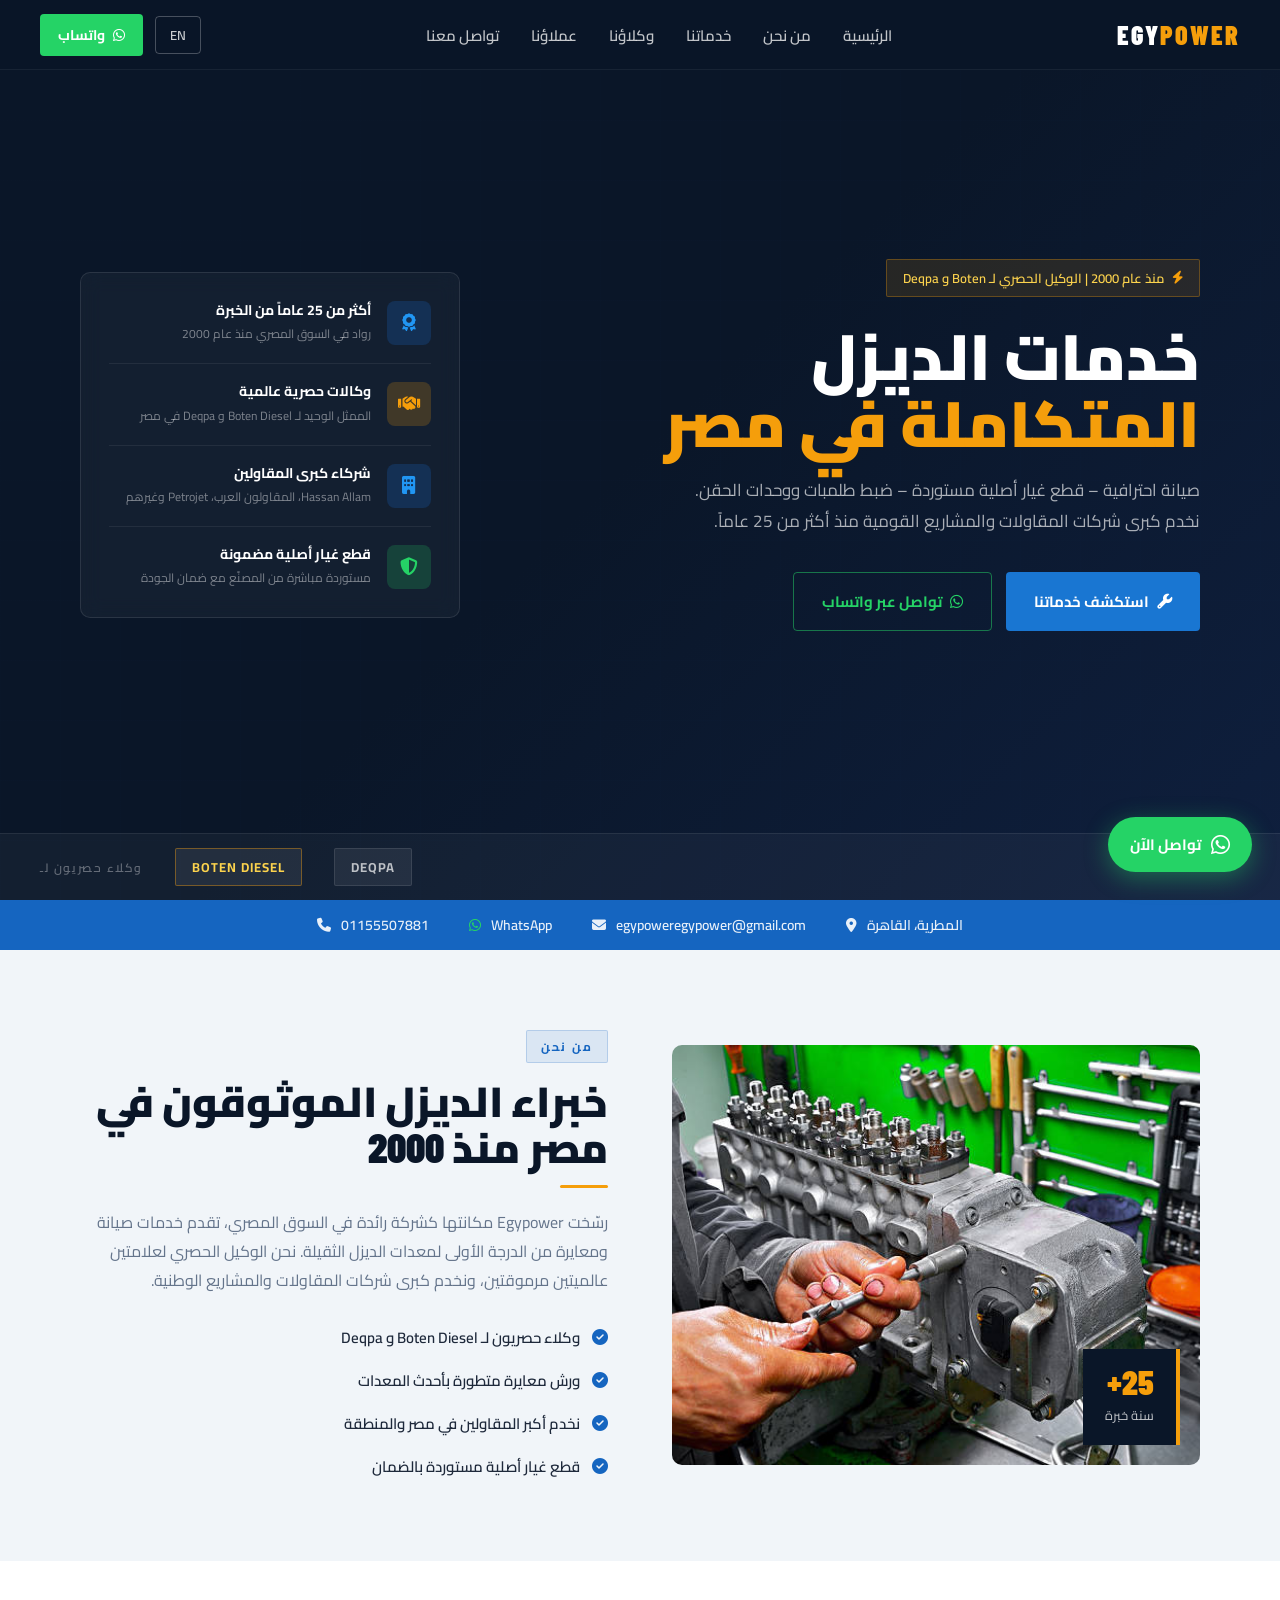
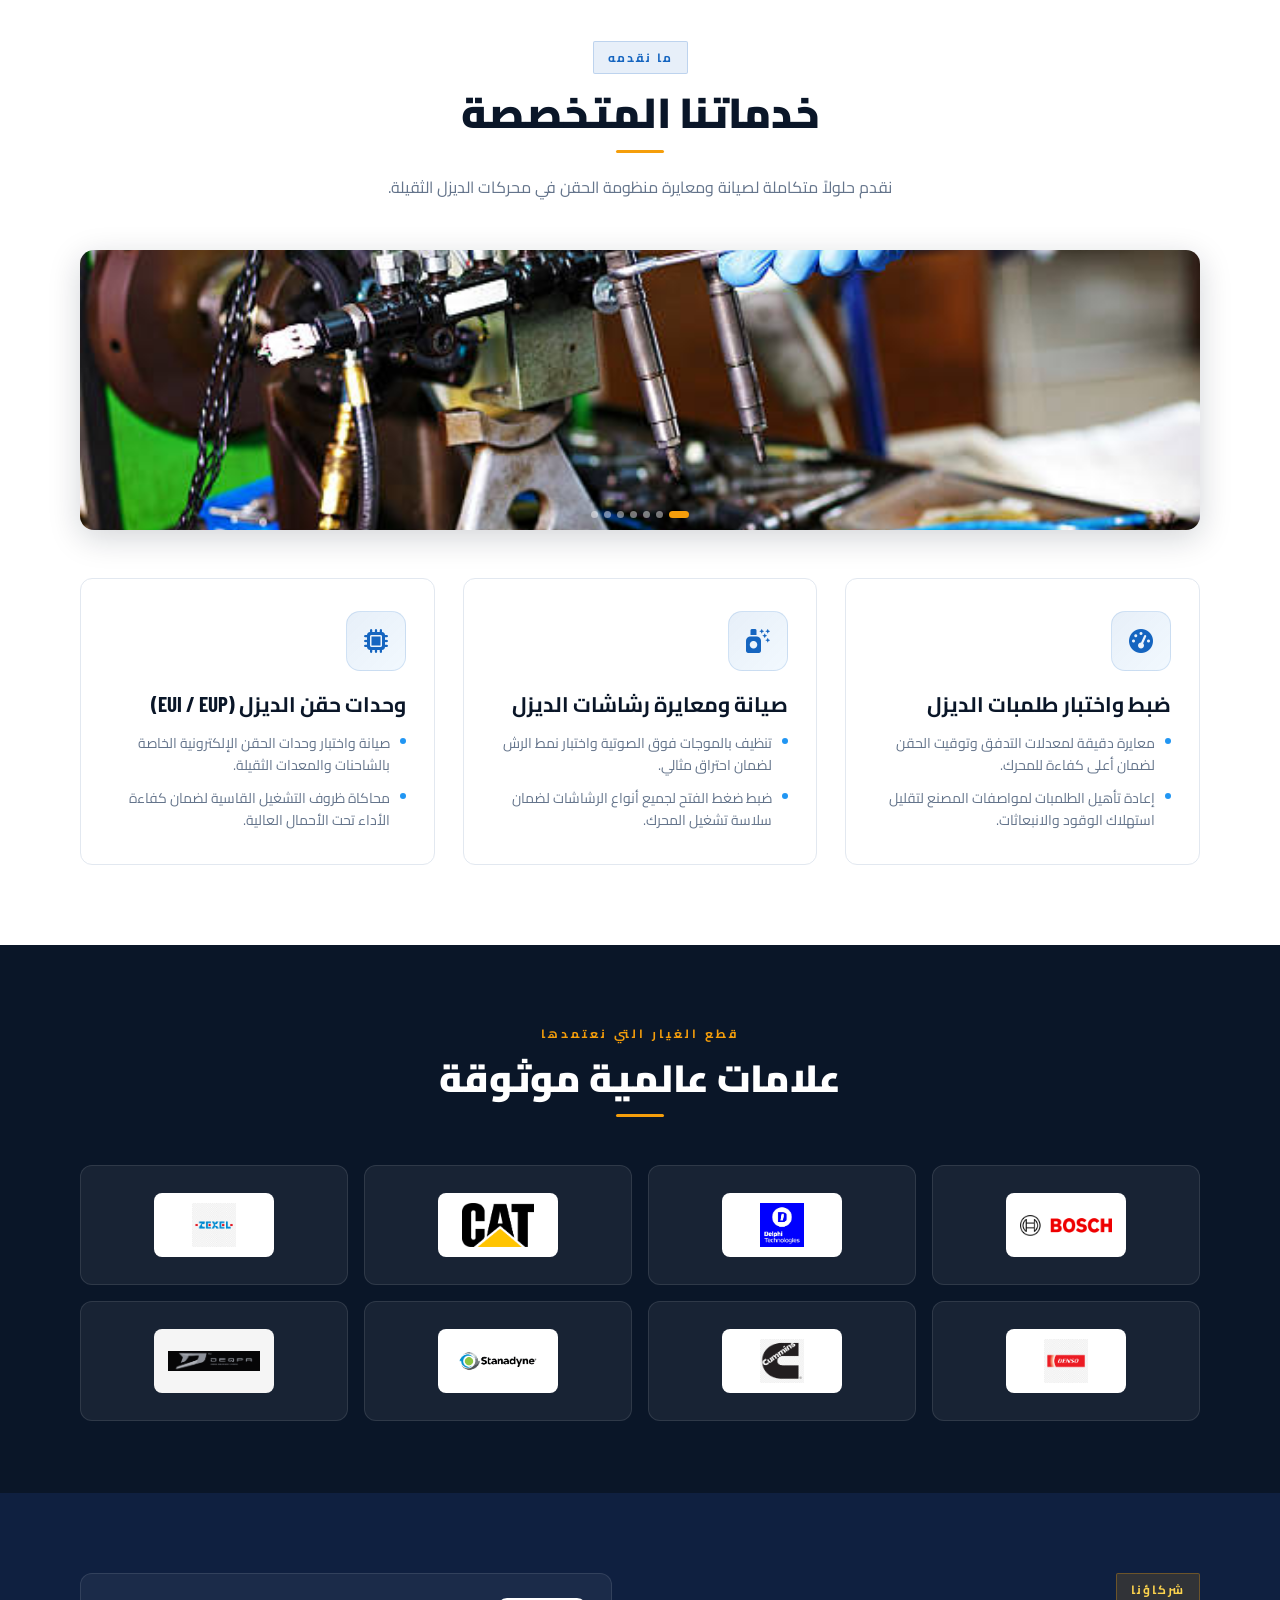
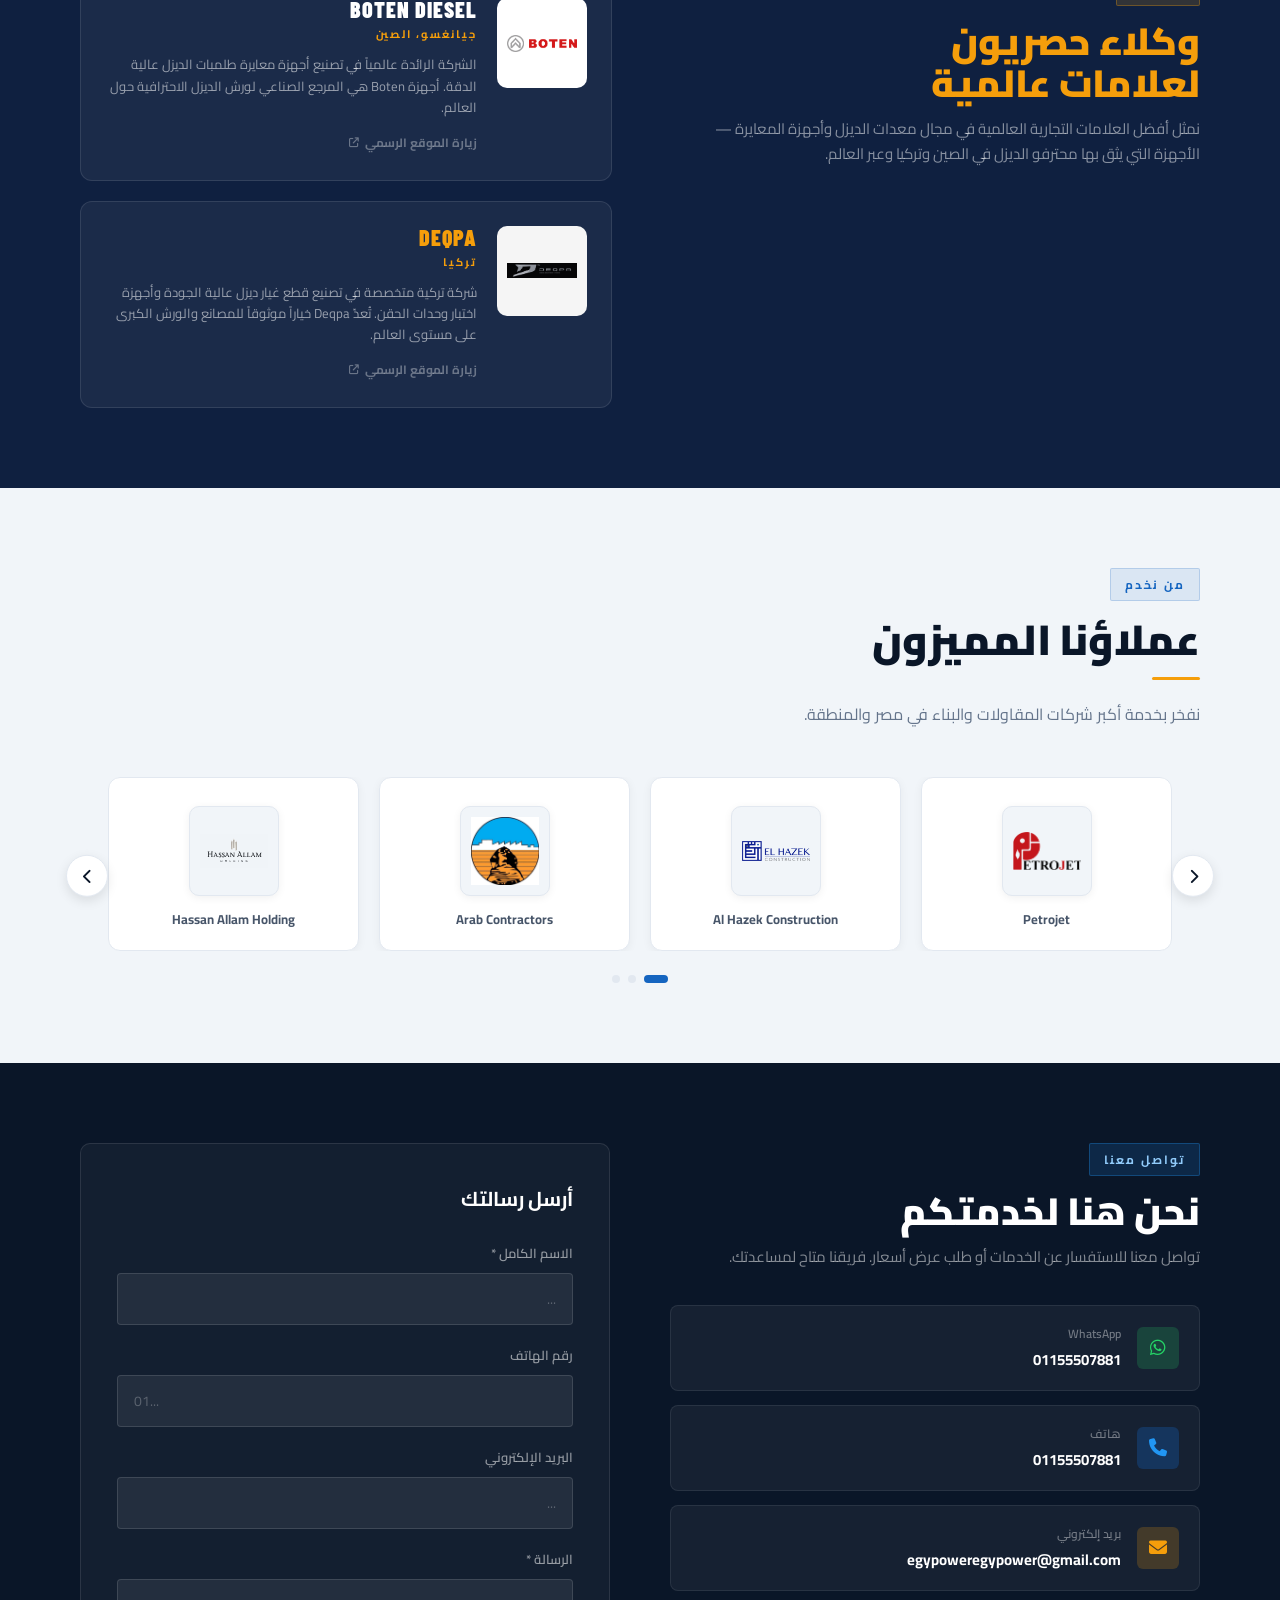
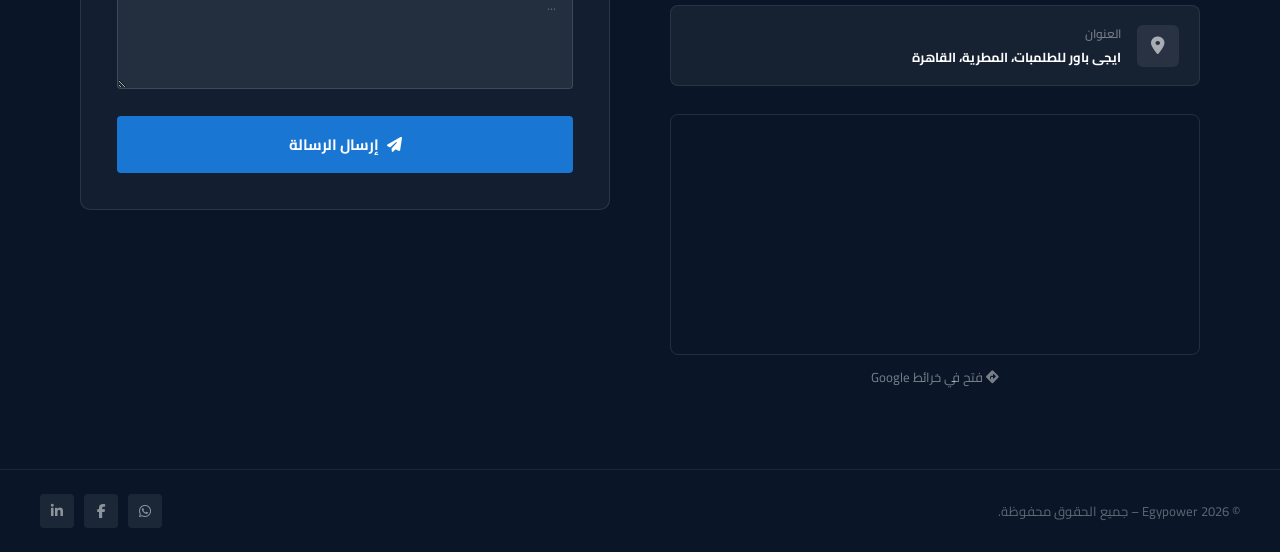
==== commit 4bf42345: "Real logos, slideshow, fixed carousel" ====
--- a/index.html
+++ b/index.html
@@ -3,16 +3,14 @@
 <head>
 <meta charset="UTF-8">
 <meta name="viewport" content="width=device-width, initial-scale=1.0">
-<title>Egypower | خدمات الديزل المتكاملة في مصر – صيانة، قطع غيار، ضبط طلمبات</title>
-<meta name="description" content="Egypower – الوكيل الحصري لـ Boten Diesel و Deqpa في مصر. نقدم صيانة الديزل الثقيل، قطع الغيار الأصلية، وضبط الطلمبات ووحدات الحقن منذ 2000.">
-<meta name="keywords" content="صيانة ديزل مصر, قطع غيار ديزل, ضبط طلمبات, وحدات حقن, Boten Diesel Egypt, Deqpa Egypt, diesel maintenance Egypt, Egypower">
+<title>Egypower | خدمات الديزل المتكاملة في مصر</title>
+<meta name="description" content="Egypower – الوكيل الحصري لـ Boten Diesel و Deqpa في مصر. صيانة الديزل الثقيل، قطع الغيار الأصلية، وضبط الطلمبات ووحدات الحقن منذ 2000.">
 <meta property="og:title" content="Egypower | خدمات الديزل المتكاملة في مصر">
-<meta property="og:description" content="الوكيل الحصري لـ Boten Diesel و Deqpa – صيانة، قطع غيار أصلية، وضبط طلمبات ووحدات حقن. المطرية، القاهرة.">
 <meta property="og:type" content="website">
 <meta property="og:locale" content="ar_EG">
 <meta name="robots" content="index, follow">
 <script type="application/ld+json">
-{"@context":"https://schema.org","@type":"LocalBusiness","name":"Egypower","description":"Comprehensive diesel services in Egypt – maintenance, imported spare parts, pump and injection calibration.","telephone":"+201155507881","email":"egypoweregypower@gmail.com","address":{"@type":"PostalAddress","streetAddress":"Egypower Diesel Workshop","addressLocality":"El Matareya","addressRegion":"Cairo","addressCountry":"EG"},"foundingDate":"2000","areaServed":"Egypt","serviceType":["Diesel Maintenance","Pump Calibration","Injection Units","Imported Spare Parts"]}
+{"@context":"https://schema.org","@type":"LocalBusiness","name":"Egypower","telephone":"+201155507881","email":"egypoweregypower@gmail.com","address":{"@type":"PostalAddress","addressLocality":"El Matareya","addressRegion":"Cairo","addressCountry":"EG"},"foundingDate":"2000","areaServed":"Egypt"}
 </script>
 <link rel="preconnect" href="https://fonts.googleapis.com">
 <link rel="preconnect" href="https://fonts.gstatic.com" crossorigin>
@@ -20,23 +18,22 @@
 <link rel="stylesheet" href="https://cdnjs.cloudflare.com/ajax/libs/font-awesome/6.4.0/css/all.min.css">
 <style>
 :root{
-  --navy:#0a1628;--navy-mid:#0f2040;--navy-light:#1a3260;
+  --navy:#0a1628;--navy-mid:#0f2040;
   --blue:#1565C0;--blue-bright:#1976D2;--blue-glow:#2196F3;
   --gold:#F59E0B;--gold-light:#FCD34D;
   --white:#FFFFFF;--gray-100:#F1F5F9;--gray-200:#E2E8F0;
-  --gray-400:#94A3B8;--gray-600:#475569;--gray-800:#1E293B;
+  --gray-600:#475569;--gray-800:#1E293B;
   --text-main:#0f172a;--text-muted:#64748b;
 }
 *,*::before,*::after{box-sizing:border-box;margin:0;padding:0}
-html{font-size:16px}
 body{font-family:'Cairo',sans-serif;background:var(--white);color:var(--text-main);direction:rtl;overflow-x:hidden}
 body.ltr{direction:ltr;font-family:'Barlow Condensed','Cairo',sans-serif}
 ::-webkit-scrollbar{width:6px}
 ::-webkit-scrollbar-track{background:var(--navy)}
 ::-webkit-scrollbar-thumb{background:var(--blue-glow);border-radius:3px}
 
-/* ── NAV ── */
-nav{position:fixed;top:0;left:0;right:0;z-index:100;display:flex;align-items:center;justify-content:space-between;padding:0 40px;height:70px;background:rgba(10,22,40,0.96);backdrop-filter:blur(12px);border-bottom:1px solid rgba(255,255,255,0.06);transition:box-shadow 0.3s}
+/* NAV */
+nav{position:fixed;top:0;left:0;right:0;z-index:100;display:flex;align-items:center;justify-content:space-between;padding:0 40px;height:70px;background:rgba(10,22,40,0.97);backdrop-filter:blur(12px);border-bottom:1px solid rgba(255,255,255,0.06);transition:box-shadow 0.3s}
 .nav-logo{display:flex;align-items:center;gap:10px;text-decoration:none}
 .nav-logo-text{font-family:'Barlow Condensed',sans-serif;font-size:26px;font-weight:900;color:var(--white);letter-spacing:2px;line-height:1}
 .nav-logo-text span{color:var(--gold)}
@@ -56,30 +53,29 @@
 #mobileDrawer a{color:rgba(255,255,255,0.8);text-decoration:none;font-size:17px;font-weight:600;padding-bottom:16px;border-bottom:1px solid rgba(255,255,255,0.08)}
 #mobileDrawer a:last-child{border-bottom:none}
 
-/* ── HERO ── */
+/* HERO */
 #home{position:relative;min-height:100vh;display:flex;align-items:center;overflow:hidden;background:var(--navy);padding-top:70px}
 .hero-bg-img{position:absolute;inset:0;background-image:url('https://images.unsplash.com/photo-1581092580497-e0d23cbdffd4?q=80&w=2070&auto=format&fit=crop');background-size:cover;background-position:center;opacity:0.18}
-.hero-grid-overlay{position:absolute;inset:0;background-image:linear-gradient(rgba(21,101,192,0.07) 1px,transparent 1px),linear-gradient(90deg,rgba(21,101,192,0.07) 1px,transparent 1px);background-size:60px 60px}
+.hero-grid{position:absolute;inset:0;background-image:linear-gradient(rgba(21,101,192,0.07) 1px,transparent 1px),linear-gradient(90deg,rgba(21,101,192,0.07) 1px,transparent 1px);background-size:60px 60px}
 .hero-gradient{position:absolute;inset:0;background:linear-gradient(135deg,rgba(10,22,40,0.98) 0%,rgba(10,22,40,0.85) 50%,rgba(15,32,64,0.92) 100%)}
-.hero-accent{position:absolute;width:600px;height:600px;border-radius:50%;background:radial-gradient(circle,rgba(33,150,243,0.12) 0%,transparent 70%);top:-100px;left:-100px;pointer-events:none}
 .hero-content{position:relative;z-index:2;width:100%;max-width:1200px;margin:0 auto;padding:0 40px;display:grid;grid-template-columns:1fr 380px;gap:60px;align-items:center}
-.hero-badge{display:inline-flex;align-items:center;gap:8px;background:rgba(245,158,11,0.12);border:1px solid rgba(245,158,11,0.3);color:var(--gold-light);padding:6px 16px;border-radius:2px;font-size:13px;font-weight:600;letter-spacing:1px;margin-bottom:24px}
+.hero-badge{display:inline-flex;align-items:center;gap:8px;background:rgba(245,158,11,0.12);border:1px solid rgba(245,158,11,0.3);color:var(--gold-light);padding:6px 16px;border-radius:2px;font-size:13px;font-weight:600;margin-bottom:24px}
 .hero-title{font-family:'Barlow Condensed','Cairo',sans-serif;font-size:clamp(38px,5vw,64px);font-weight:900;line-height:1.05;color:var(--white);margin-bottom:20px}
 .hero-title .accent{color:var(--gold)}
 .hero-subtitle{font-size:17px;font-weight:400;color:rgba(255,255,255,0.65);line-height:1.8;margin-bottom:36px;max-width:520px}
 .hero-cta{display:flex;gap:14px;flex-wrap:wrap}
-.hero-trust{background:rgba(255,255,255,0.04);border:1px solid rgba(255,255,255,0.1);border-radius:10px;padding:28px;backdrop-filter:blur(10px);display:flex;flex-direction:column}
+.hero-trust{background:rgba(255,255,255,0.04);border:1px solid rgba(255,255,255,0.1);border-radius:10px;padding:28px;backdrop-filter:blur(10px)}
 .trust-item{display:flex;align-items:center;gap:16px;padding:18px 0;border-bottom:1px solid rgba(255,255,255,0.07)}
+.trust-item:first-child{padding-top:0}
 .trust-item:last-child{border-bottom:none;padding-bottom:0}
-.trust-item:first-child{padding-top:0}
 .trust-icon{width:44px;height:44px;flex-shrink:0;background:rgba(21,101,192,0.25);border-radius:8px;display:flex;align-items:center;justify-content:center;color:var(--blue-glow);font-size:18px}
 .trust-icon.gold-bg{background:rgba(245,158,11,0.2);color:var(--gold)}
 .trust-icon.green-bg{background:rgba(37,211,102,0.2);color:#25D366}
 .trust-text-title{font-size:14px;font-weight:700;color:var(--white);line-height:1.3}
 .trust-text-sub{font-size:12px;color:rgba(255,255,255,0.45);margin-top:3px}
-.hero-partners-strip{position:absolute;bottom:0;left:0;right:0;background:rgba(255,255,255,0.04);border-top:1px solid rgba(255,255,255,0.08);padding:14px 40px;display:flex;align-items:center;gap:32px;z-index:2;direction:ltr}
-.hero-partners-strip .label{color:rgba(255,255,255,0.35);font-size:12px;font-weight:600;letter-spacing:1.5px;white-space:nowrap}
-.partner-pill{background:rgba(255,255,255,0.07);border:1px solid rgba(255,255,255,0.1);color:rgba(255,255,255,0.7);padding:6px 16px;border-radius:2px;font-size:13px;font-weight:700;letter-spacing:1px;white-space:nowrap}
+.hero-strip{position:absolute;bottom:0;left:0;right:0;background:rgba(255,255,255,0.04);border-top:1px solid rgba(255,255,255,0.08);padding:14px 40px;display:flex;align-items:center;gap:32px;z-index:2;direction:ltr}
+.hero-strip .label{color:rgba(255,255,255,0.35);font-size:12px;font-weight:600;letter-spacing:1.5px;white-space:nowrap}
+.partner-pill{background:rgba(255,255,255,0.07);border:1px solid rgba(255,255,255,0.1);color:rgba(255,255,255,0.7);padding:6px 16px;border-radius:2px;font-size:13px;font-weight:700;letter-spacing:1px}
 .partner-pill.gold{border-color:rgba(245,158,11,0.4);color:var(--gold-light)}
 
 /* BUTTONS */
@@ -92,7 +88,6 @@
 .contact-bar{background:var(--blue);padding:12px 40px;display:flex;align-items:center;justify-content:center;gap:40px;direction:ltr}
 .contact-bar-item{display:flex;align-items:center;gap:10px;color:rgba(255,255,255,0.9);text-decoration:none;font-size:14px;font-weight:600;transition:color 0.2s}
 .contact-bar-item:hover{color:var(--gold-light)}
-.contact-bar-item i{font-size:16px;opacity:0.8}
 
 /* SECTIONS */
 section{padding:80px 0}
@@ -117,11 +112,35 @@
 .about-points li{display:flex;align-items:center;gap:12px;font-size:15px;font-weight:600;color:var(--gray-800)}
 .about-points li i{color:var(--blue);font-size:16px}
 
-/* ── SERVICES ── */
+/* SERVICES */
 #services{background:var(--white)}
 .services-header{text-align:center;margin-bottom:48px}
 .services-header .section-divider{margin:0 auto 20px}
-.services-img-banner{width:100%;height:260px;object-fit:cover;object-position:center 45%;border-radius:12px;margin-bottom:48px;display:block;box-shadow:0 8px 32px rgba(10,22,40,0.15)}
+
+/* Services slideshow */
+.services-slideshow{
+  position:relative;width:100%;height:280px;
+  border-radius:14px;overflow:hidden;
+  margin-bottom:48px;
+  box-shadow:0 8px 32px rgba(10,22,40,0.18);
+}
+.services-slideshow img{
+  position:absolute;inset:0;
+  width:100%;height:100%;object-fit:cover;object-position:center;
+  opacity:0;transition:opacity 1s ease;
+}
+.services-slideshow img.active{opacity:1}
+.slideshow-dots{
+  position:absolute;bottom:12px;left:50%;transform:translateX(-50%);
+  display:flex;gap:6px;z-index:5;
+}
+.slideshow-dot{
+  width:7px;height:7px;border-radius:50%;
+  background:rgba(255,255,255,0.45);border:none;cursor:pointer;padding:0;
+  transition:all 0.3s;
+}
+.slideshow-dot.active{background:var(--gold);width:20px;border-radius:4px}
+
 .services-grid{display:grid;grid-template-columns:repeat(3,1fr);gap:28px}
 .service-card{background:var(--white);border:1px solid var(--gray-200);border-radius:12px;padding:32px 28px;position:relative;overflow:hidden;transition:all 0.35s;cursor:default}
 .service-card::before{content:'';position:absolute;top:0;left:0;right:0;height:3px;background:linear-gradient(90deg,var(--blue),var(--blue-glow));transform:scaleX(0);transform-origin:center;transition:transform 0.35s}
@@ -135,7 +154,7 @@
 .service-bullets li::before{content:'';width:6px;height:6px;border-radius:50%;background:var(--blue-glow);flex-shrink:0;margin-top:6px}
 .service-card:hover .service-bullets li::before{background:var(--gold)}
 
-/* ── BRANDS SECTION — f1automotriz style ── */
+/* ══ BRANDS SECTION — f1automotriz style ══ */
 #brands{background:var(--navy);padding:72px 0}
 .brands-inner{max-width:1200px;margin:0 auto;padding:0 40px}
 .brands-heading-row{text-align:center;margin-bottom:48px}
@@ -143,53 +162,43 @@
 .brands-title{font-family:'Barlow Condensed','Cairo',sans-serif;font-size:clamp(26px,3.5vw,38px);font-weight:900;color:var(--white);line-height:1.1}
 .brands-divider{width:48px;height:3px;background:var(--gold);border-radius:2px;margin:16px auto 0}
 
-/* Grid of brand logo cards */
 .brands-grid{
   display:grid;
-  grid-template-columns:repeat(7,1fr);
+  grid-template-columns:repeat(4,1fr);
   gap:16px;
 }
 .brand-card{
   background:rgba(255,255,255,0.06);
   border:1px solid rgba(255,255,255,0.1);
-  border-radius:10px;
-  padding:20px 12px;
+  border-radius:12px;
+  padding:24px 16px;
   display:flex;flex-direction:column;
   align-items:center;justify-content:center;
-  gap:10px;
-  transition:all 0.28s;
-  cursor:default;
-  min-height:110px;
+  gap:0;min-height:120px;
+  transition:all 0.28s;cursor:default;
 }
 .brand-card:hover{
-  background:rgba(255,255,255,0.12);
+  background:rgba(255,255,255,0.13);
   border-color:rgba(245,158,11,0.5);
   transform:translateY(-4px);
-  box-shadow:0 8px 24px rgba(0,0,0,0.3);
-}
-/* Logo image inside card — white on dark */
-.brand-card img{
-  width:64px;height:40px;
+  box-shadow:0 8px 28px rgba(0,0,0,0.35);
+}
+/* White background box for each logo */
+.brand-logo-box{
+  width:120px;height:64px;
+  background:var(--white);
+  border-radius:8px;
+  display:flex;align-items:center;justify-content:center;
+  padding:10px 14px;
+  overflow:hidden;
+}
+.brand-logo-box img{
+  width:100%;height:100%;
   object-fit:contain;
-  filter:brightness(0) invert(1);
-  opacity:0.85;
-  transition:opacity 0.28s;
-}
-.brand-card:hover img{opacity:1}
-/* Text fallback when no image */
-.brand-wordmark{
-  font-family:'Barlow Condensed',sans-serif;
-  font-size:18px;font-weight:900;
-  letter-spacing:1px;
-  color:rgba(255,255,255,0.85);
-  text-align:center;
-  line-height:1;
-  transition:color 0.28s;
-}
-.brand-card:hover .brand-wordmark{color:var(--white)}
-.brand-sub{font-size:10px;font-weight:600;letter-spacing:1px;color:rgba(255,255,255,0.35);text-align:center}
-
-/* ── PARTNERS ── */
+  display:block;
+}
+
+/* PARTNERS */
 #partners{background:var(--navy-mid);padding:80px 0}
 .partners-inner{max-width:1200px;margin:0 auto;padding:0 40px;display:grid;grid-template-columns:1fr 1fr;gap:56px;align-items:start}
 .partners-heading{font-family:'Barlow Condensed','Cairo',sans-serif;font-size:38px;font-weight:900;color:var(--white);line-height:1.1}
@@ -198,10 +207,8 @@
 .partners-cards{display:flex;flex-direction:column;gap:20px}
 .partner-card{background:rgba(255,255,255,0.05);border:1px solid rgba(255,255,255,0.1);border-radius:12px;padding:24px;display:flex;align-items:flex-start;gap:20px;text-decoration:none;transition:all 0.3s}
 .partner-card:hover{background:rgba(255,255,255,0.09);border-color:rgba(245,158,11,0.45);transform:translateY(-3px);box-shadow:0 12px 32px rgba(0,0,0,0.3)}
-.partner-logo-box{width:80px;height:80px;flex-shrink:0;background:var(--white);border-radius:10px;display:flex;align-items:center;justify-content:center;overflow:hidden;padding:10px}
+.partner-logo-box{width:90px;height:90px;flex-shrink:0;background:var(--white);border-radius:10px;display:flex;align-items:center;justify-content:center;overflow:hidden;padding:10px}
 .partner-logo-box img{width:100%;height:100%;object-fit:contain}
-.partner-logo-text{font-family:'Barlow Condensed',sans-serif;font-weight:900;font-size:18px;text-align:center;line-height:1.1}
-.partner-logo-text .sub{font-size:11px;letter-spacing:2px;display:block}
 .partner-info{flex:1}
 .partner-name-big{font-family:'Barlow Condensed',sans-serif;font-size:22px;font-weight:900;color:var(--white);letter-spacing:1px;line-height:1}
 .partner-origin{font-size:11px;font-weight:700;letter-spacing:2px;color:var(--gold);margin-top:4px;display:block}
@@ -209,26 +216,26 @@
 .partner-visit{display:inline-flex;align-items:center;gap:6px;margin-top:12px;font-size:12px;font-weight:700;color:rgba(255,255,255,0.35);transition:color 0.2s}
 .partner-card:hover .partner-visit{color:var(--gold)}
 
-/* ── CLIENTS CAROUSEL ── */
+/* ══ CLIENTS CAROUSEL ══ */
 #clients{background:var(--gray-100);padding:80px 0}
-.clients-carousel-wrap{position:relative;margin-top:48px}
-.clients-track-outer{overflow:hidden;border-radius:12px}
-.clients-track{
-  display:flex;
-  gap:24px;
+.carousel-wrap{position:relative;margin-top:48px;padding:0 28px}
+.carousel-viewport{overflow:hidden;border-radius:12px}
+.carousel-track{
+  display:flex;gap:20px;
   transition:transform 0.45s cubic-bezier(0.25,0.46,0.45,0.94);
-  direction:ltr;
+  will-change:transform;
+  direction:ltr; /* always LTR so translateX works correctly */
 }
 .client-card{
-  flex:0 0 calc(25% - 18px);
+  flex:0 0 calc(25% - 15px);
   background:var(--white);
   border:1px solid var(--gray-200);
   border-radius:12px;
-  padding:28px 20px 22px;
+  padding:28px 16px 22px;
   display:flex;flex-direction:column;
   align-items:center;gap:14px;
   text-decoration:none;
-  transition:all 0.25s;
+  transition:border-color 0.25s,box-shadow 0.25s,transform 0.25s;
   box-shadow:0 2px 10px rgba(0,0,0,0.05);
 }
 .client-card:hover{border-color:var(--blue);box-shadow:0 8px 28px rgba(21,101,192,0.15);transform:translateY(-4px)}
@@ -236,33 +243,33 @@
   width:90px;height:90px;
   background:var(--gray-100);
   border:1px solid var(--gray-200);
-  border-radius:12px;
+  border-radius:10px;
   display:flex;align-items:center;justify-content:center;
-  overflow:hidden;
+  overflow:hidden;padding:10px;
   box-shadow:0 2px 8px rgba(0,0,0,0.06);
-  padding:10px;
-}
-.client-logo-wrap img{width:100%;height:100%;object-fit:contain}
+}
+.client-logo-wrap img{width:100%;height:100%;object-fit:contain;display:block}
 .client-initials{font-family:'Barlow Condensed',sans-serif;font-size:26px;font-weight:900;color:var(--blue);display:flex;align-items:center;justify-content:center;width:100%;height:100%}
 .client-name{font-size:13px;font-weight:700;color:var(--gray-600);text-align:center;line-height:1.4}
 
-/* Carousel nav */
+/* Arrow buttons */
 .carousel-btn{
-  position:absolute;top:50%;transform:translateY(-50%);
-  width:44px;height:44px;border-radius:50%;
+  position:absolute;top:50%;transform:translateY(-60%);
+  width:42px;height:42px;border-radius:50%;
   background:var(--white);border:1px solid var(--gray-200);
-  color:var(--navy);font-size:16px;
+  color:var(--navy);font-size:15px;
   display:flex;align-items:center;justify-content:center;
   cursor:pointer;transition:all 0.2s;
-  box-shadow:0 4px 12px rgba(0,0,0,0.1);
-  z-index:10;
-}
-.carousel-btn:hover{background:var(--blue);color:var(--white);border-color:var(--blue)}
-.carousel-btn.prev{right:-22px}
-.carousel-btn.next{left:-22px}
-[dir="ltr"] .carousel-btn.prev{left:-22px;right:auto}
-[dir="ltr"] .carousel-btn.next{right:-22px;left:auto}
-.carousel-dots{display:flex;justify-content:center;gap:8px;margin-top:24px}
+  box-shadow:0 4px 12px rgba(0,0,0,0.1);z-index:10;
+}
+.carousel-btn:hover{background:var(--blue);color:var(--white);border-color:var(--blue);box-shadow:0 4px 16px rgba(21,101,192,0.35)}
+/* RTL: right=prev, left=next */
+[dir="rtl"] .carousel-btn.prev{right:-14px;left:auto}
+[dir="rtl"] .carousel-btn.next{left:-14px;right:auto}
+[dir="ltr"] .carousel-btn.prev{left:-14px;right:auto}
+[dir="ltr"] .carousel-btn.next{right:-14px;left:auto}
+
+.carousel-dots{display:flex;justify-content:center;gap:8px;margin-top:24px;flex-wrap:wrap}
 .carousel-dot{width:8px;height:8px;border-radius:50%;background:var(--gray-200);border:none;cursor:pointer;transition:all 0.25s;padding:0}
 .carousel-dot.active{background:var(--blue);width:24px;border-radius:4px}
 
@@ -274,13 +281,14 @@
 .contact-methods{display:flex;flex-direction:column;gap:14px;margin-bottom:28px}
 .contact-method{display:flex;align-items:center;gap:16px;text-decoration:none;padding:16px 20px;background:rgba(255,255,255,0.05);border:1px solid rgba(255,255,255,0.08);border-radius:8px;transition:all 0.2s}
 .contact-method:hover{background:rgba(255,255,255,0.09);border-color:rgba(33,150,243,0.4)}
-.contact-method-icon{width:42px;height:42px;border-radius:6px;display:flex;align-items:center;justify-content:center;font-size:18px;flex-shrink:0}
-.contact-method-icon.blue{background:rgba(21,101,192,0.3);color:var(--blue-glow)}
-.contact-method-icon.green{background:rgba(37,211,102,0.2);color:#25D366}
-.contact-method-icon.gold{background:rgba(245,158,11,0.2);color:var(--gold)}
-.contact-method-label{font-size:12px;color:rgba(255,255,255,0.4);font-weight:600;display:block}
-.contact-method-value{font-size:15px;font-weight:700;color:var(--white);direction:ltr;display:block}
-.map-wrap{border-radius:8px;overflow:hidden;border:1px solid rgba(255,255,255,0.1);margin-top:4px}
+.cm-icon{width:42px;height:42px;border-radius:6px;display:flex;align-items:center;justify-content:center;font-size:18px;flex-shrink:0}
+.cm-icon.blue{background:rgba(21,101,192,0.3);color:var(--blue-glow)}
+.cm-icon.green{background:rgba(37,211,102,0.2);color:#25D366}
+.cm-icon.gold{background:rgba(245,158,11,0.2);color:var(--gold)}
+.cm-icon.loc{background:rgba(255,255,255,0.08);color:rgba(255,255,255,0.6)}
+.cm-label{font-size:12px;color:rgba(255,255,255,0.4);font-weight:600;display:block}
+.cm-value{font-size:15px;font-weight:700;color:var(--white);direction:ltr;display:block}
+.map-wrap{border-radius:8px;overflow:hidden;border:1px solid rgba(255,255,255,0.1)}
 .map-link{display:block;text-align:center;margin-top:10px;font-size:13px;color:rgba(255,255,255,0.45);text-decoration:none;transition:color 0.2s}
 .map-link:hover{color:var(--gold)}
 .contact-form{background:rgba(255,255,255,0.04);border:1px solid rgba(255,255,255,0.1);border-radius:10px;padding:36px}
@@ -318,39 +326,31 @@
 
 /* ANIMATIONS */
 @keyframes fadeUp{from{opacity:0;transform:translateY(28px)}to{opacity:1;transform:translateY(0)}}
-.hero-badge{animation:fadeUp 0.5s ease both}
-.hero-title{animation:fadeUp 0.6s ease 0.1s both}
-.hero-subtitle{animation:fadeUp 0.6s ease 0.2s both}
-.hero-cta{animation:fadeUp 0.6s ease 0.3s both}
-.hero-trust{animation:fadeUp 0.6s ease 0.4s both}
+.hero-badge,.hero-title,.hero-subtitle,.hero-cta,.hero-trust{animation:fadeUp 0.6s ease both}
+.hero-title{animation-delay:.1s}.hero-subtitle{animation-delay:.2s}.hero-cta{animation-delay:.3s}.hero-trust{animation-delay:.4s}
 
 /* RESPONSIVE */
 @media(max-width:900px){
   nav{padding:0 20px}
-  .nav-links{display:none}
-  .btn-wa-nav{display:none}
+  .nav-links,.btn-wa-nav{display:none}
   .mobile-menu-btn{display:block}
   .hero-content{grid-template-columns:1fr}
   .hero-trust{display:none}
-  .about-grid{grid-template-columns:1fr}
+  .about-grid,.contact-grid,.partners-inner{grid-template-columns:1fr}
   .services-grid{grid-template-columns:1fr}
-  .services-img-banner{height:180px}
-  .brands-grid{grid-template-columns:repeat(4,1fr)}
-  .client-card{flex:0 0 calc(50% - 12px)}
-  .contact-grid{grid-template-columns:1fr}
-  .partners-inner{grid-template-columns:1fr}
+  .brands-grid{grid-template-columns:repeat(2,1fr)}
+  .client-card{flex:0 0 calc(50% - 10px)}
   .contact-bar{flex-wrap:wrap;gap:16px;padding:14px 20px}
-  .hero-partners-strip{flex-wrap:wrap}
   footer{padding:20px}
   .footer-inner{flex-direction:column;gap:14px;text-align:center}
   .section-inner{padding:0 20px}
   .contact-form{padding:24px}
-  .carousel-btn.prev{right:-14px}
-  .carousel-btn.next{left:-14px}
+  .carousel-btn.prev,[dir="rtl"] .carousel-btn.prev{right:-10px}
+  .carousel-btn.next,[dir="rtl"] .carousel-btn.next{left:-10px}
 }
 @media(max-width:500px){
-  .brands-grid{grid-template-columns:repeat(3,1fr)}
-  .client-card{flex:0 0 calc(100% - 0px)}
+  .brands-grid{grid-template-columns:repeat(2,1fr)}
+  .client-card{flex:0 0 100%}
 }
 </style>
 </head>
@@ -358,15 +358,13 @@
 
 <!-- NAV -->
 <nav id="mainNav">
-  <a href="#home" class="nav-logo">
-    <div class="nav-logo-text">EGY<span>POWER</span></div>
-  </a>
+  <a href="#home" class="nav-logo"><div class="nav-logo-text">EGY<span>POWER</span></div></a>
   <ul class="nav-links">
-    <li><a href="#home"    data-ar="الرئيسية"  data-en="Home">الرئيسية</a></li>
-    <li><a href="#about"   data-ar="من نحن"    data-en="About">من نحن</a></li>
-    <li><a href="#services" data-ar="خدماتنا" data-en="Services">خدماتنا</a></li>
-    <li><a href="#partners" data-ar="وكلاؤنا" data-en="Partners">وكلاؤنا</a></li>
-    <li><a href="#clients"  data-ar="عملاؤنا" data-en="Clients">عملاؤنا</a></li>
+    <li><a href="#home"    data-ar="الرئيسية"   data-en="Home">الرئيسية</a></li>
+    <li><a href="#about"   data-ar="من نحن"     data-en="About">من نحن</a></li>
+    <li><a href="#services" data-ar="خدماتنا"  data-en="Services">خدماتنا</a></li>
+    <li><a href="#partners" data-ar="وكلاؤنا"  data-en="Partners">وكلاؤنا</a></li>
+    <li><a href="#clients"  data-ar="عملاؤنا"  data-en="Clients">عملاؤنا</a></li>
     <li><a href="#contact"  data-ar="تواصل معنا" data-en="Contact">تواصل معنا</a></li>
   </ul>
   <div class="nav-actions">
@@ -387,19 +385,16 @@
   <a href="#partners" onclick="toggleMobile()" data-ar="وكلاؤنا"  data-en="Partners">وكلاؤنا</a>
   <a href="#clients"  onclick="toggleMobile()" data-ar="عملاؤنا"  data-en="Clients">عملاؤنا</a>
   <a href="#contact"  onclick="toggleMobile()" data-ar="تواصل معنا" data-en="Contact">تواصل معنا</a>
-  <a href="https://wa.me/201155507881" target="_blank" style="color:#25D366;">
-    <i class="fa-brands fa-whatsapp"></i> 01155507881
-  </a>
+  <a href="https://wa.me/201155507881" target="_blank" style="color:#25D366"><i class="fa-brands fa-whatsapp"></i> 01155507881</a>
 </div>
 
 <!-- HERO -->
 <section id="home">
   <div class="hero-bg-img"></div>
-  <div class="hero-grid-overlay"></div>
+  <div class="hero-grid"></div>
   <div class="hero-gradient"></div>
-  <div class="hero-accent"></div>
   <div class="hero-content">
-    <div class="hero-left">
+    <div>
       <div class="hero-badge">
         <i class="fa-solid fa-bolt" style="color:var(--gold)"></i>
         <span data-ar="منذ عام 2000 | الوكيل الحصري لـ Boten و Deqpa" data-en="Since 2000 | Exclusive Agent for Boten & Deqpa">منذ عام 2000 | الوكيل الحصري لـ Boten و Deqpa</span>
@@ -408,15 +403,11 @@
         <span data-ar="خدمات الديزل" data-en="Diesel Services">خدمات الديزل</span><br>
         <span class="accent" data-ar="المتكاملة في مصر" data-en="You Can Rely On">المتكاملة في مصر</span>
       </h1>
-      <p class="hero-subtitle" data-ar="صيانة احترافية – قطع غيار أصلية مستوردة – ضبط طلمبات ووحدات الحقن. نخدم كبرى شركات المقاولات والمشاريع القومية منذ أكثر من 25 عاماً." data-en="Professional maintenance – genuine imported parts – pump & injection calibration. Serving Egypt's largest contractors and national projects for over 25 years.">صيانة احترافية – قطع غيار أصلية مستوردة – ضبط طلمبات ووحدات الحقن. نخدم كبرى شركات المقاولات والمشاريع القومية منذ أكثر من 25 عاماً.</p>
+      <p class="hero-subtitle" data-ar="صيانة احترافية – قطع غيار أصلية مستوردة – ضبط طلمبات ووحدات الحقن. نخدم كبرى شركات المقاولات والمشاريع القومية منذ أكثر من 25 عاماً." data-en="Professional maintenance – genuine imported parts – pump & injection calibration. Serving Egypt's largest contractors for over 25 years.">صيانة احترافية – قطع غيار أصلية مستوردة – ضبط طلمبات ووحدات الحقن. نخدم كبرى شركات المقاولات والمشاريع القومية منذ أكثر من 25 عاماً.</p>
       <div class="hero-cta">
-        <a href="#services" class="btn-primary">
-          <i class="fa-solid fa-wrench"></i>
-          <span data-ar="استكشف خدماتنا" data-en="Explore Services">استكشف خدماتنا</span>
-        </a>
-        <a href="https://wa.me/201155507881" target="_blank" class="btn-secondary" style="border-color:rgba(37,211,102,0.5);color:#25D366;">
-          <i class="fa-brands fa-whatsapp"></i>
-          <span data-ar="تواصل عبر واتساب" data-en="Chat on WhatsApp">تواصل عبر واتساب</span>
+        <a href="#services" class="btn-primary"><i class="fa-solid fa-wrench"></i><span data-ar="استكشف خدماتنا" data-en="Explore Services">استكشف خدماتنا</span></a>
+        <a href="https://wa.me/201155507881" target="_blank" class="btn-secondary" style="border-color:rgba(37,211,102,0.5);color:#25D366">
+          <i class="fa-brands fa-whatsapp"></i><span data-ar="تواصل عبر واتساب" data-en="Chat on WhatsApp">تواصل عبر واتساب</span>
         </a>
       </div>
     </div>
@@ -451,7 +442,7 @@
       </div>
     </div>
   </div>
-  <div class="hero-partners-strip">
+  <div class="hero-strip">
     <span class="label" data-ar="وكلاء حصريون لـ" data-en="EXCLUSIVE AGENTS FOR">وكلاء حصريون لـ</span>
     <span class="partner-pill gold">BOTEN DIESEL</span>
     <span class="partner-pill">DEQPA</span>
@@ -463,7 +454,7 @@
   <a href="tel:+201155507881" class="contact-bar-item"><i class="fa-solid fa-phone"></i> 01155507881</a>
   <a href="https://wa.me/201155507881" target="_blank" class="contact-bar-item"><i class="fa-brands fa-whatsapp" style="color:#25D366"></i> WhatsApp</a>
   <a href="mailto:egypoweregypower@gmail.com" class="contact-bar-item"><i class="fa-solid fa-envelope"></i> egypoweregypower@gmail.com</a>
-  <a href="https://maps.app.goo.gl/egypower" target="_blank" class="contact-bar-item"><i class="fa-solid fa-location-dot"></i> <span data-ar="المطرية، القاهرة" data-en="El Matareya, Cairo">المطرية، القاهرة</span></a>
+  <a href="https://www.google.com/maps/place/Egypower/@30.114623,31.2868993,17z" target="_blank" class="contact-bar-item"><i class="fa-solid fa-location-dot"></i><span data-ar="المطرية، القاهرة" data-en="El Matareya, Cairo">المطرية، القاهرة</span></a>
 </div>
 
 <!-- ABOUT -->
@@ -471,8 +462,8 @@
   <div class="section-inner">
     <div class="about-grid">
       <div class="about-img-wrap">
-        <!-- Replace src with: logos/main.jpg once deployed -->
-        <img src="https://images.unsplash.com/photo-1530046339160-ce3e530c7d2f?q=80&w=2070&auto=format&fit=crop" alt="Egypower Workshop">
+        <img src="Logos/Main.jpg" alt="Egypower Workshop"
+             onerror="this.src='https://images.unsplash.com/photo-1530046339160-ce3e530c7d2f?q=80&w=2070&auto=format&fit=crop'">
         <div class="about-img-badge">
           <strong>25+</strong>
           <span data-ar="سنة خبرة" data-en="Years Experience">سنة خبرة</span>
@@ -482,7 +473,7 @@
         <div class="section-tag" data-ar="من نحن" data-en="WHO WE ARE">من نحن</div>
         <h2 class="section-title" data-ar="خبراء الديزل الموثوقون في مصر منذ 2000" data-en="Egypt's Trusted Diesel Experts Since 2000">خبراء الديزل الموثوقون في مصر منذ 2000</h2>
         <div class="section-divider"></div>
-        <p class="section-desc" data-ar="رسّخت Egypower مكانتها كشركة رائدة في السوق المصري، تقدم خدمات صيانة ومعايرة من الدرجة الأولى لمعدات الديزل الثقيلة. نحن الوكيل الحصري لعلامتين عالميتين مرموقتين، ونخدم كبرى شركات المقاولات والمشاريع الوطنية الكبرى." data-en="Egypower has established itself as Egypt's leading diesel services company, delivering top-tier maintenance and calibration for heavy diesel equipment. As exclusive agent for two global brands, we serve the country's largest contractors and national mega-projects.">رسّخت Egypower مكانتها كشركة رائدة في السوق المصري، تقدم خدمات صيانة ومعايرة من الدرجة الأولى لمعدات الديزل الثقيلة. نحن الوكيل الحصري لعلامتين عالميتين مرموقتين، ونخدم كبرى شركات المقاولات والمشاريع الوطنية الكبرى.</p>
+        <p class="section-desc" data-ar="رسّخت Egypower مكانتها كشركة رائدة في السوق المصري، تقدم خدمات صيانة ومعايرة من الدرجة الأولى لمعدات الديزل الثقيلة. نحن الوكيل الحصري لعلامتين عالميتين مرموقتين، ونخدم كبرى شركات المقاولات والمشاريع الوطنية." data-en="Egypower has established itself as Egypt's leading diesel services company, delivering top-tier maintenance and calibration for heavy diesel equipment. As exclusive agent for two global brands, we serve the country's largest contractors and national mega-projects.">رسّخت Egypower مكانتها كشركة رائدة في السوق المصري، تقدم خدمات صيانة ومعايرة من الدرجة الأولى لمعدات الديزل الثقيلة. نحن الوكيل الحصري لعلامتين عالميتين مرموقتين، ونخدم كبرى شركات المقاولات والمشاريع الوطنية.</p>
         <ul class="about-points">
           <li><i class="fa-solid fa-circle-check"></i><span data-ar="وكلاء حصريون لـ Boten Diesel و Deqpa" data-en="Exclusive agents for Boten Diesel & Deqpa">وكلاء حصريون لـ Boten Diesel و Deqpa</span></li>
           <li><i class="fa-solid fa-circle-check"></i><span data-ar="ورش معايرة متطورة بأحدث المعدات" data-en="Advanced calibration workshops with latest equipment">ورش معايرة متطورة بأحدث المعدات</span></li>
@@ -501,13 +492,22 @@
       <div class="section-tag" data-ar="ما نقدمه" data-en="WHAT WE OFFER">ما نقدمه</div>
       <h2 class="section-title" data-ar="خدماتنا المتخصصة" data-en="Our Specialized Services">خدماتنا المتخصصة</h2>
       <div class="section-divider"></div>
-      <p class="section-desc" style="margin:0 auto;text-align:center;" data-ar="نقدم حلولاً متكاملة لصيانة ومعايرة منظومة الحقن في محركات الديزل الثقيلة." data-en="Comprehensive maintenance and calibration for heavy diesel injection systems.">نقدم حلولاً متكاملة لصيانة ومعايرة منظومة الحقن في محركات الديزل الثقيلة.</p>
-    </div>
-
-    <!-- Service image banner — replace src with logos/1.jpg through logos/7.jpg as needed -->
-    <img src="https://images.unsplash.com/photo-1581091226825-a6a2a5aee158?q=80&w=2070&auto=format&fit=crop"
-         class="services-img-banner"
-         alt="Diesel injection components – Egypower">
+      <p class="section-desc" style="margin:0 auto;text-align:center"
+         data-ar="نقدم حلولاً متكاملة لصيانة ومعايرة منظومة الحقن في محركات الديزل الثقيلة."
+         data-en="Comprehensive maintenance and calibration for heavy diesel injection systems.">نقدم حلولاً متكاملة لصيانة ومعايرة منظومة الحقن في محركات الديزل الثقيلة.</p>
+    </div>
+
+    <!-- Auto-cycling slideshow of 1.jpg → 7.jpg -->
+    <div class="services-slideshow" id="servicesSlideshow">
+      <img src="Logos/1.jpg" class="active" alt="Egypower service 1">
+      <img src="Logos/2.jpg" alt="Egypower service 2">
+      <img src="Logos/3.jpg" alt="Egypower service 3">
+      <img src="Logos/4.jpg" alt="Egypower service 4">
+      <img src="Logos/5.jpg" alt="Egypower service 5">
+      <img src="Logos/6.jpg" alt="Egypower service 6">
+      <img src="Logos/7.jpg" alt="Egypower service 7">
+      <div class="slideshow-dots" id="slideshowDots"></div>
+    </div>
 
     <div class="services-grid">
       <div class="service-card">
@@ -538,7 +538,7 @@
   </div>
 </section>
 
-<!-- BRANDS — f1automotriz style dark grid -->
+<!-- BRANDS — f1automotriz dark grid style with real logos -->
 <section id="brands">
   <div class="brands-inner">
     <div class="brands-heading-row">
@@ -546,69 +546,73 @@
       <h2 class="brands-title" data-ar="علامات عالمية موثوقة" data-en="Trusted Global Brands">علامات عالمية موثوقة</h2>
       <div class="brands-divider"></div>
     </div>
-
-    <!-- 7 brand cards — replace src with logos/bosch.png etc when available -->
     <div class="brands-grid">
-
       <div class="brand-card">
-        <!-- logos/bosch.png -->
-        <div class="brand-wordmark" style="color:#E8271B;font-size:22px;">BOSCH</div>
-        <div class="brand-sub">Germany</div>
-      </div>
-
+        <div class="brand-logo-box">
+          <img src="Logos/bosch for diesel logo.png" alt="Bosch"
+               onerror="this.parentElement.innerHTML='<span style=\'font-family:Barlow Condensed,sans-serif;font-size:22px;font-weight:900;color:#E8271B\'>BOSCH</span>'">
+        </div>
+      </div>
       <div class="brand-card">
-        <!-- logos/delphi.png -->
-        <div class="brand-wordmark">DELPHI</div>
-        <div class="brand-sub">USA</div>
-      </div>
-
+        <div class="brand-logo-box">
+          <img src="Logos/delphi technologies logo.jpg" alt="Delphi"
+               onerror="this.parentElement.innerHTML='<span style=\'font-family:Barlow Condensed,sans-serif;font-size:20px;font-weight:900;color:#003087\'>DELPHI</span>'">
+        </div>
+      </div>
       <div class="brand-card">
-        <!-- logos/cat.png -->
-        <div class="brand-wordmark" style="color:#FFCD11;font-size:26px;">CAT</div>
-        <div class="brand-sub">Caterpillar</div>
-      </div>
-
+        <div class="brand-logo-box">
+          <img src="Logos/caterpillar diesel logo.png" alt="Caterpillar CAT"
+               onerror="this.parentElement.innerHTML='<span style=\'font-family:Barlow Condensed,sans-serif;font-size:26px;font-weight:900;color:#FFCD11\'>CAT</span>'">
+        </div>
+      </div>
       <div class="brand-card">
-        <!-- logos/zexel.png -->
-        <div class="brand-wordmark">ZEXEL</div>
-        <div class="brand-sub">Japan</div>
-      </div>
-
+        <div class="brand-logo-box">
+          <img src="Logos/zexel diesel logo.png" alt="Zexel"
+               onerror="this.parentElement.innerHTML='<span style=\'font-family:Barlow Condensed,sans-serif;font-size:20px;font-weight:900;color:#fff\'>ZEXEL</span>'">
+        </div>
+      </div>
       <div class="brand-card">
-        <!-- logos/denso.png -->
-        <div class="brand-wordmark" style="color:#00AEEF;">DENSO</div>
-        <div class="brand-sub">Japan</div>
-      </div>
-
+        <div class="brand-logo-box">
+          <img src="Logos/denso diesel logo.png" alt="Denso"
+               onerror="this.parentElement.innerHTML='<span style=\'font-family:Barlow Condensed,sans-serif;font-size:20px;font-weight:900;color:#00AEEF\'>DENSO</span>'">
+        </div>
+      </div>
       <div class="brand-card">
-        <!-- logos/cummins.png -->
-        <div class="brand-wordmark" style="color:#F37021;">CUMMINS</div>
-        <div class="brand-sub">USA</div>
-      </div>
-
+        <div class="brand-logo-box">
+          <img src="Logos/cummins logo.png" alt="Cummins"
+               onerror="this.parentElement.innerHTML='<span style=\'font-family:Barlow Condensed,sans-serif;font-size:18px;font-weight:900;color:#F37021\'>CUMMINS</span>'">
+        </div>
+      </div>
       <div class="brand-card">
-        <!-- logos/stanadyne.png -->
-        <div class="brand-wordmark" style="font-size:14px;">STANADYNE</div>
-        <div class="brand-sub">USA</div>
-      </div>
-
-    </div><!-- /brands-grid -->
+        <div class="brand-logo-box">
+          <img src="Logos/stanadyne diesel logo.png" alt="Stanadyne"
+               onerror="this.parentElement.innerHTML='<span style=\'font-family:Barlow Condensed,sans-serif;font-size:15px;font-weight:900;color:#fff\'>STANADYNE</span>'">
+        </div>
+      </div>
+      <div class="brand-card">
+        <div class="brand-logo-box" style="background:#f5f5f5;">
+          <img src="Logos/DEQPA.png" alt="Deqpa"
+               onerror="this.parentElement.innerHTML='<span style=\'font-family:Barlow Condensed,sans-serif;font-size:20px;font-weight:900;color:#DC2626\'>DEQPA</span>'">
+        </div>
+      </div>
+    </div>
   </div>
 </section>
 
-<!-- PARTNERS -->
-<section id="partners" style="padding:80px 0;">
+<!-- PARTNERS — with real logo images -->
+<section id="partners" style="padding:80px 0">
   <div class="partners-inner">
     <div>
-      <div class="section-tag" style="background:rgba(245,158,11,0.15);border-color:rgba(245,158,11,0.3);color:var(--gold-light);" data-ar="شركاؤنا" data-en="OUR PARTNERS">شركاؤنا</div>
+      <div class="section-tag" style="background:rgba(245,158,11,0.15);border-color:rgba(245,158,11,0.3);color:var(--gold-light)" data-ar="شركاؤنا" data-en="OUR PARTNERS">شركاؤنا</div>
       <h2 class="partners-heading"><span data-ar="وكلاء حصريون" data-en="Exclusive">وكلاء حصريون</span><br><span style="color:var(--gold)" data-ar="لعلامات عالمية" data-en="Global Partners">لعلامات عالمية</span></h2>
-      <p class="partners-sub" data-ar="نمثل أفضل العلامات التجارية العالمية في مجال معدات الديزل وأجهزة المعايرة — الأجهزة التي يثق بها محترفو الديزل في الصين وتركيا وعبر العالم." data-en="We represent the world's top brands in diesel equipment and calibration tools — trusted by professionals across China, Turkey, and beyond.">نمثل أفضل العلامات التجارية العالمية في مجال معدات الديزل وأجهزة المعايرة — الأجهزة التي يثق بها محترفو الديزل في الصين وتركيا وعبر العالم.</p>
+      <p class="partners-sub" data-ar="نمثل أفضل العلامات التجارية العالمية في مجال معدات الديزل وأجهزة المعايرة — الأجهزة التي يثق بها محترفو الديزل في الصين وتركيا وعبر العالم." data-en="We represent the world's top brands in diesel equipment and calibration — trusted by professionals across China, Turkey, and beyond.">نمثل أفضل العلامات التجارية العالمية في مجال معدات الديزل وأجهزة المعايرة — الأجهزة التي يثق بها محترفو الديزل في الصين وتركيا وعبر العالم.</p>
     </div>
     <div class="partners-cards">
+      <!-- Boten -->
       <a href="https://www.boten-diesel.com/" target="_blank" class="partner-card">
         <div class="partner-logo-box">
-          <!-- logos/boten.png -->
-          <div class="partner-logo-text" style="color:#1565C0;">BOTEN<span class="sub" style="color:#F59E0B;">DIESEL</span></div>
+          <img src="Logos/Boten logo.png" alt="Boten Diesel"
+               onerror="this.parentElement.innerHTML='<div style=\'font-family:Barlow Condensed,sans-serif;font-weight:900;font-size:18px;color:#1565C0;text-align:center\'>BOTEN<br><span style=\'color:#F59E0B;font-size:11px\'>DIESEL</span></div>'">
         </div>
         <div class="partner-info">
           <div class="partner-name-big">BOTEN DIESEL</div>
@@ -617,13 +621,14 @@
           <span class="partner-visit" data-ar="زيارة الموقع الرسمي" data-en="Visit official website">زيارة الموقع الرسمي <i class="fa-solid fa-arrow-up-right-from-square" style="font-size:10px"></i></span>
         </div>
       </a>
+      <!-- Deqpa -->
       <a href="https://deqpa.com.tr/" target="_blank" class="partner-card">
-        <div class="partner-logo-box">
-          <!-- logos/deqpa.png -->
-          <div class="partner-logo-text" style="color:#DC2626;">DEQPA</div>
+        <div class="partner-logo-box" style="background:#f5f5f5">
+          <img src="Logos/DEQPA.png" alt="Deqpa"
+               onerror="this.parentElement.innerHTML='<span style=\'font-family:Barlow Condensed,sans-serif;font-weight:900;font-size:22px;color:#DC2626\'>DEQPA</span>'">
         </div>
         <div class="partner-info">
-          <div class="partner-name-big" style="color:var(--gold);">DEQPA</div>
+          <div class="partner-name-big" style="color:var(--gold)">DEQPA</div>
           <span class="partner-origin" data-ar="تركيا" data-en="Turkey">تركيا</span>
           <p class="partner-desc" data-ar="شركة تركية متخصصة في تصنيع قطع غيار ديزل عالية الجودة وأجهزة اختبار وحدات الحقن. تُعدّ Deqpa خياراً موثوقاً للمصانع والورش الكبرى على مستوى العالم." data-en="A Turkish company specializing in high-quality diesel spare parts and injection unit testing equipment. Deqpa is a trusted choice for factories and major workshops worldwide.">شركة تركية متخصصة في تصنيع قطع غيار ديزل عالية الجودة وأجهزة اختبار وحدات الحقن. تُعدّ Deqpa خياراً موثوقاً للمصانع والورش الكبرى على مستوى العالم.</p>
           <span class="partner-visit" data-ar="زيارة الموقع الرسمي" data-en="Visit official website">زيارة الموقع الرسمي <i class="fa-solid fa-arrow-up-right-from-square" style="font-size:10px"></i></span>
@@ -633,109 +638,105 @@
   </div>
 </section>
 
-<!-- CLIENTS CAROUSEL -->
+<!-- CLIENTS CAROUSEL — fixed RTL + LTR -->
 <section id="clients">
   <div class="section-inner">
     <div class="section-tag" data-ar="من نخدم" data-en="WHO WE SERVE">من نخدم</div>
     <h2 class="section-title" data-ar="عملاؤنا المميزون" data-en="Our Valued Clients">عملاؤنا المميزون</h2>
     <div class="section-divider"></div>
     <p class="section-desc" data-ar="نفخر بخدمة أكبر شركات المقاولات والبناء في مصر والمنطقة." data-en="Proudly serving Egypt's largest construction and contracting companies.">نفخر بخدمة أكبر شركات المقاولات والبناء في مصر والمنطقة.</p>
-  </div>
-
-  <div class="section-inner" style="padding-top:0">
-    <div class="clients-carousel-wrap">
-      <!-- Prev button -->
-      <button class="carousel-btn prev" onclick="carouselMove(-1)" aria-label="Previous">
+
+    <div class="carousel-wrap">
+      <!-- RTL: right=prev, left=next -->
+      <button class="carousel-btn prev" id="btnPrev" onclick="carouselStep(-1)" aria-label="Previous">
         <i class="fa-solid fa-chevron-right"></i>
       </button>
-      <!-- Next button -->
-      <button class="carousel-btn next" onclick="carouselMove(1)" aria-label="Next">
+      <button class="carousel-btn next" id="btnNext" onclick="carouselStep(1)" aria-label="Next">
         <i class="fa-solid fa-chevron-left"></i>
       </button>
 
-      <div class="clients-track-outer">
-        <div class="clients-track" id="clientsTrack">
-
-          <!-- Card 1 — replace img src with logos/hassan-allam.png -->
+      <div class="carousel-viewport">
+        <div class="carousel-track" id="carouselTrack">
+
           <a href="https://www.hassanallam.com/" target="_blank" class="client-card">
             <div class="client-logo-wrap">
-              <img src="https://www.google.com/s2/favicons?domain=hassanallam.com&sz=64" alt="Hassan Allam"
+              <img src="Logos/Hassan Allam.svg" alt="Hassan Allam"
                    onerror="this.style.display='none';this.nextElementSibling.style.display='flex'">
               <span class="client-initials" style="display:none">HA</span>
             </div>
             <div class="client-name">Hassan Allam Holding</div>
           </a>
 
-          <!-- Card 2 -->
           <a href="https://www.arabcont.com/" target="_blank" class="client-card">
             <div class="client-logo-wrap">
-              <img src="https://www.google.com/s2/favicons?domain=arabcont.com&sz=64" alt="Arab Contractors"
+              <img src="Logos/Arab Contractors.jpeg" alt="Arab Contractors"
                    onerror="this.style.display='none';this.nextElementSibling.style.display='flex'">
               <span class="client-initials" style="display:none">AC</span>
             </div>
             <div class="client-name">Arab Contractors</div>
           </a>
 
-          <!-- Card 3 -->
           <a href="https://elhazek.com/" target="_blank" class="client-card">
             <div class="client-logo-wrap">
-              <img src="https://www.google.com/s2/favicons?domain=elhazek.com&sz=64" alt="Al Hazek"
+              <img src="Logos/Elhazek Construction.png" alt="Al Hazek"
                    onerror="this.style.display='none';this.nextElementSibling.style.display='flex'">
               <span class="client-initials" style="display:none">AH</span>
             </div>
             <div class="client-name">Al Hazek Construction</div>
           </a>
 
-          <!-- Card 4 -->
           <a href="https://ess.petrojet.com.eg" target="_blank" class="client-card">
             <div class="client-logo-wrap">
-              <img src="https://www.google.com/s2/favicons?domain=petrojet.com.eg&sz=64" alt="Petrojet"
+              <img src="Logos/Petrojet.png" alt="Petrojet"
                    onerror="this.style.display='none';this.nextElementSibling.style.display='flex'">
               <span class="client-initials" style="display:none">PJ</span>
             </div>
             <div class="client-name">Petrojet</div>
           </a>
 
-          <!-- Card 5 -->
           <a href="https://www.asgcgroup.com/" target="_blank" class="client-card">
             <div class="client-logo-wrap">
-              <img src="https://www.google.com/s2/favicons?domain=asgcgroup.com&sz=64" alt="ASGC"
+              <img src="Logos/ASGC Group.svg" alt="ASGC"
                    onerror="this.style.display='none';this.nextElementSibling.style.display='flex'">
               <span class="client-initials" style="display:none">AG</span>
             </div>
             <div class="client-name">ASGC</div>
           </a>
 
-          <!-- Card 6 -->
           <a href="http://www.daralmimar.com/" target="_blank" class="client-card">
             <div class="client-logo-wrap">
-              <img src="https://www.google.com/s2/favicons?domain=daralmimar.com&sz=64" alt="Dar Al Mimar"
+              <img src="Logos/Dar AlMimar Group Logo.jpg" alt="Dar Al Mimar"
                    onerror="this.style.display='none';this.nextElementSibling.style.display='flex'">
               <span class="client-initials" style="display:none">DM</span>
             </div>
             <div class="client-name">Dar Al Mimar</div>
           </a>
 
-          <!-- Card 7 -->
           <a href="https://www.linkedin.com/company/apex-constructions-decoration/" target="_blank" class="client-card">
-            <div class="client-logo-wrap"><span class="client-initials">AP</span></div>
+            <div class="client-logo-wrap">
+              <img src="Logos/APEX.png" alt="Apex"
+                   onerror="this.style.display='none';this.nextElementSibling.style.display='flex'">
+              <span class="client-initials" style="display:none">AP</span>
+            </div>
             <div class="client-name">Apex Construction</div>
           </a>
 
-          <!-- Card 8 -->
           <a href="https://www.linkedin.com/company/abu-gemeaa/" target="_blank" class="client-card">
-            <div class="client-logo-wrap"><span class="client-initials">AG</span></div>
+            <div class="client-logo-wrap">
+              <img src="Logos/Abu Gemeaa Group.jpg" alt="Abu Gemeaa"
+                   onerror="this.style.display='none';this.nextElementSibling.style.display='flex'">
+              <span class="client-initials" style="display:none">AG</span>
+            </div>
             <div class="client-name">Abu Gemeaa Group</div>
           </a>
 
-          <!-- Card 9 -->
-          <div class="client-card" style="cursor:default;">
+          <div class="client-card" style="cursor:default">
             <div class="client-logo-wrap"><span class="client-initials">KC</span></div>
             <div class="client-name">Kerv Construction</div>
           </div>
 
-        </div><!-- /clients-track -->
-      </div><!-- /clients-track-outer -->
+        </div><!-- /carousel-track -->
+      </div><!-- /carousel-viewport -->
 
       <div class="carousel-dots" id="carouselDots"></div>
     </div>
@@ -747,31 +748,29 @@
   <div class="section-inner">
     <div class="contact-grid">
       <div>
-        <div class="section-tag" style="background:rgba(33,150,243,0.15);border-color:rgba(33,150,243,0.3);color:#90CAF9;" data-ar="تواصل معنا" data-en="GET IN TOUCH">تواصل معنا</div>
+        <div class="section-tag" style="background:rgba(33,150,243,0.15);border-color:rgba(33,150,243,0.3);color:#90CAF9" data-ar="تواصل معنا" data-en="GET IN TOUCH">تواصل معنا</div>
         <h2 class="contact-info-title" data-ar="نحن هنا لخدمتكم" data-en="We're Here For You">نحن هنا لخدمتكم</h2>
-        <p class="contact-info-sub" data-ar="تواصل معنا للاستفسار عن الخدمات أو طلب عرض أسعار لقطع الغيار. فريقنا متاح لمساعدتك." data-en="Contact us for service inquiries or spare parts quotations. Our team is ready to help.">تواصل معنا للاستفسار عن الخدمات أو طلب عرض أسعار لقطع الغيار. فريقنا متاح لمساعدتك.</p>
+        <p class="contact-info-sub" data-ar="تواصل معنا للاستفسار عن الخدمات أو طلب عرض أسعار. فريقنا متاح لمساعدتك." data-en="Contact us for service inquiries or spare parts quotations. Our team is ready to help.">تواصل معنا للاستفسار عن الخدمات أو طلب عرض أسعار. فريقنا متاح لمساعدتك.</p>
         <div class="contact-methods">
           <a href="https://wa.me/201155507881" target="_blank" class="contact-method">
-            <div class="contact-method-icon green"><i class="fa-brands fa-whatsapp"></i></div>
-            <div><span class="contact-method-label">WhatsApp</span><span class="contact-method-value">01155507881</span></div>
+            <div class="cm-icon green"><i class="fa-brands fa-whatsapp"></i></div>
+            <div><span class="cm-label">WhatsApp</span><span class="cm-value">01155507881</span></div>
           </a>
           <a href="tel:+201155507881" class="contact-method">
-            <div class="contact-method-icon blue"><i class="fa-solid fa-phone"></i></div>
-            <div><span class="contact-method-label" data-ar="هاتف" data-en="Phone">هاتف</span><span class="contact-method-value">01155507881</span></div>
+            <div class="cm-icon blue"><i class="fa-solid fa-phone"></i></div>
+            <div><span class="cm-label" data-ar="هاتف" data-en="Phone">هاتف</span><span class="cm-value">01155507881</span></div>
           </a>
           <a href="mailto:egypoweregypower@gmail.com" class="contact-method">
-            <div class="contact-method-icon gold"><i class="fa-solid fa-envelope"></i></div>
-            <div><span class="contact-method-label" data-ar="بريد إلكتروني" data-en="Email">بريد إلكتروني</span><span class="contact-method-value">egypoweregypower@gmail.com</span></div>
+            <div class="cm-icon gold"><i class="fa-solid fa-envelope"></i></div>
+            <div><span class="cm-label" data-ar="بريد إلكتروني" data-en="Email">بريد إلكتروني</span><span class="cm-value">egypoweregypower@gmail.com</span></div>
           </a>
           <a href="https://www.google.com/maps/place/Egypower/@30.114623,31.2868993,17z" target="_blank" class="contact-method">
-            <div class="contact-method-icon" style="background:rgba(255,255,255,0.08);color:rgba(255,255,255,0.6);"><i class="fa-solid fa-location-dot"></i></div>
-            <div><span class="contact-method-label" data-ar="العنوان" data-en="Address">العنوان</span><span class="contact-method-value" style="font-size:13px;" data-ar="ايجى باور للطلمبات، المطرية، القاهرة" data-en="Egypower Diesel, El Matareya, Cairo">ايجى باور للطلمبات، المطرية، القاهرة</span></div>
+            <div class="cm-icon loc"><i class="fa-solid fa-location-dot"></i></div>
+            <div><span class="cm-label" data-ar="العنوان" data-en="Address">العنوان</span><span class="cm-value" style="font-size:13px" data-ar="ايجى باور للطلمبات، المطرية، القاهرة" data-en="Egypower Diesel, El Matareya, Cairo">ايجى باور للطلمبات، المطرية، القاهرة</span></div>
           </a>
         </div>
         <div class="map-wrap">
-          <iframe
-            src="https://www.google.com/maps/embed?pb=!1m18!1m12!1m3!1d868.3!2d31.2868993!3d30.114623!2m3!1f0!2f0!3f0!3m2!1i1024!2i768!4f13.1!3m3!1m2!1s0x14581522e50123e5%3A0x4fdcce9e9a5f1aa1!2z2KfZitqp2Yog2KjYp9mI2LEg2YTZhNi32YTZhdi52KfYqg!5e0!3m2!1sar!2seg!4v1709400000000!5m2!1sar!2seg"
-            width="100%" height="230" style="border:0;" allowfullscreen="" loading="lazy"></iframe>
+          <iframe src="https://www.google.com/maps/embed?pb=!1m18!1m12!1m3!1d868.3!2d31.2868993!3d30.114623!2m3!1f0!2f0!3f0!3m2!1i1024!2i768!4f13.1!3m3!1m2!1s0x14581522e50123e5%3A0x4fdcce9e9a5f1aa1!2z2KfZitqp2Yog2KjYp9mI2LEg2YTZhNi32YTZhdi52KfYqg!5e0!3m2!1sar!2seg!4v1709400000000" width="100%" height="230" style="border:0" allowfullscreen loading="lazy"></iframe>
         </div>
         <a href="https://www.google.com/maps/place/Egypower/@30.114623,31.2868993,17z" target="_blank" class="map-link">
           <i class="fa-solid fa-diamond-turn-right"></i>
@@ -833,11 +832,10 @@
 </a>
 
 <script>
-/* ─── Language ─── */
+/* ─── LANGUAGE ─── */
 let lang = 'ar';
 
-function toggleLang() {
-  lang = lang === 'ar' ? 'en' : 'ar';
+function applyLang() {
   const isAr = lang === 'ar';
   document.documentElement.setAttribute('dir', isAr ? 'rtl' : 'ltr');
   document.documentElement.setAttribute('lang', lang);
@@ -846,115 +844,144 @@
   document.querySelectorAll('[data-ar]').forEach(el => {
     el.textContent = isAr ? el.getAttribute('data-ar') : el.getAttribute('data-en');
   });
-  // Update any visible field errors to new language
+  // Update visible field errors in new language
   document.querySelectorAll('.field-error.visible').forEach(el => {
     el.textContent = isAr ? el.getAttribute('data-ar') : el.getAttribute('data-en');
   });
-  // Rebuild carousel for new direction
-  initCarousel();
+  // Rebuild carousel so direction is correct
+  buildCarousel();
+}
+
+function toggleLang() {
+  lang = lang === 'ar' ? 'en' : 'ar';
+  applyLang();
 }
 
 function toggleMobile() {
   document.getElementById('mobileDrawer').classList.toggle('open');
 }
 
-/* ─── Carousel ─── */
-let carouselIndex = 0;
-const VISIBLE = 4; // cards visible at once
-
-function initCarousel() {
-  const track = document.getElementById('clientsTrack');
+/* ─── SERVICES SLIDESHOW ─── */
+let slideIdx = 0;
+let slideTimer;
+const SLIDE_INTERVAL = 3000;
+
+function initSlideshow() {
+  const slides = document.querySelectorAll('#servicesSlideshow img');
+  const dotsEl = document.getElementById('slideshowDots');
+  dotsEl.innerHTML = '';
+  slides.forEach((_, i) => {
+    const d = document.createElement('button');
+    d.className = 'slideshow-dot' + (i === 0 ? ' active' : '');
+    d.onclick = () => goSlide(i);
+    dotsEl.appendChild(d);
+  });
+  startSlideshow();
+}
+
+function goSlide(idx) {
+  const slides = document.querySelectorAll('#servicesSlideshow img');
+  const dots   = document.querySelectorAll('.slideshow-dot');
+  slides[slideIdx].classList.remove('active');
+  dots[slideIdx] && dots[slideIdx].classList.remove('active');
+  slideIdx = (idx + slides.length) % slides.length;
+  slides[slideIdx].classList.add('active');
+  dots[slideIdx] && dots[slideIdx].classList.add('active');
+}
+
+function startSlideshow() {
+  clearInterval(slideTimer);
+  slideTimer = setInterval(() => goSlide(slideIdx + 1), SLIDE_INTERVAL);
+}
+
+/* ─── CLIENTS CAROUSEL (RTL-safe) ─── */
+const CARDS_PER_PAGE = 4;
+let carouselPage = 0;
+
+function buildCarousel() {
+  const track = document.getElementById('carouselTrack');
   const cards = track.querySelectorAll('.client-card');
   const total = cards.length;
-  const pages = Math.ceil(total / VISIBLE);
-  carouselIndex = 0;
-  moveCarousel(0);
-
-  // Dots
+  const pages = Math.ceil(total / CARDS_PER_PAGE);
+  carouselPage = 0;
+
+  // track is always direction:ltr so translateX works correctly
+  track.style.transform = 'translateX(0)';
+
+  // Build dots
   const dotsEl = document.getElementById('carouselDots');
   dotsEl.innerHTML = '';
   for (let i = 0; i < pages; i++) {
     const d = document.createElement('button');
     d.className = 'carousel-dot' + (i === 0 ? ' active' : '');
-    d.setAttribute('aria-label', 'Go to page ' + (i+1));
-    d.onclick = () => { carouselIndex = i; moveCarousel(i); };
+    d.onclick = () => goCarousel(i);
     dotsEl.appendChild(d);
   }
 }
 
-function moveCarousel(idx) {
-  const track = document.getElementById('clientsTrack');
+function goCarousel(page) {
+  const track = document.getElementById('carouselTrack');
   const cards = track.querySelectorAll('.client-card');
   const total = cards.length;
-  const pages = Math.ceil(total / VISIBLE);
-
-  // Clamp
-  carouselIndex = Math.max(0, Math.min(idx, pages - 1));
-
-  // Calculate card width + gap dynamically
-  const cardWidth = cards[0].getBoundingClientRect().width || 200;
-  const gap = 24;
-  const offset = carouselIndex * (VISIBLE * (cardWidth + gap));
-
-  // RTL — reverse direction
-  const isRtl = document.documentElement.getAttribute('dir') === 'rtl';
-  track.style.transform = isRtl
-    ? `translateX(${offset}px)`
-    : `translateX(-${offset}px)`;
-
-  // Update dots
+  const pages = Math.ceil(total / CARDS_PER_PAGE);
+
+  carouselPage = Math.max(0, Math.min(page, pages - 1));
+
+  // Measure actual card width + gap
+  const card = cards[0];
+  const gap  = 20;
+  const cardW = card.getBoundingClientRect().width || 200;
+  const offset = carouselPage * CARDS_PER_PAGE * (cardW + gap);
+
+  // Always translate left (negative) regardless of RTL — track is dir:ltr
+  track.style.transform = `translateX(-${offset}px)`;
+
   document.querySelectorAll('.carousel-dot').forEach((d, i) => {
-    d.classList.toggle('active', i === carouselIndex);
+    d.classList.toggle('active', i === carouselPage);
   });
 }
 
-function carouselMove(dir) {
-  const track = document.getElementById('clientsTrack');
+function carouselStep(dir) {
+  const track = document.getElementById('carouselTrack');
   const total = track.querySelectorAll('.client-card').length;
-  const pages = Math.ceil(total / VISIBLE);
-  const isRtl = document.documentElement.getAttribute('dir') === 'rtl';
-  // In RTL, left arrow (next) should go forward in index, right arrow (prev) backward
-  const step = isRtl ? -dir : dir;
-  carouselIndex = (carouselIndex + step + pages) % pages;
-  moveCarousel(carouselIndex);
-}
-
-window.addEventListener('load', initCarousel);
-window.addEventListener('resize', () => moveCarousel(carouselIndex));
-
-/* ─── Form validation ─── */
-function showError(fieldId, errId, show) {
-  const inp = document.getElementById(fieldId);
-  const err = document.getElementById(errId);
-  inp.classList.toggle('input-error', show);
-  err.classList.toggle('visible', show);
-  if (show) err.textContent = lang === 'ar' ? err.getAttribute('data-ar') : err.getAttribute('data-en');
+  const pages = Math.ceil(total / CARDS_PER_PAGE);
+  // dir: +1 = next page, -1 = prev page (arrows are flipped in HTML for RTL)
+  goCarousel((carouselPage + dir + pages) % pages);
+}
+
+/* ─── FORM VALIDATION ─── */
+function showErr(fId, eId, show) {
+  document.getElementById(fId).classList.toggle('input-error', show);
+  const e = document.getElementById(eId);
+  e.classList.toggle('visible', show);
+  if (show) e.textContent = lang === 'ar' ? e.getAttribute('data-ar') : e.getAttribute('data-en');
 }
 
 function validateForm() {
   let ok = true;
-  const name = document.getElementById('f-name').value.trim();
-  if (name.length < 2) { showError('f-name','err-name',true); ok=false; } else showError('f-name','err-name',false);
+  const name  = document.getElementById('f-name').value.trim();
   const phone = document.getElementById('f-phone').value.trim();
-  if (phone && !/^[+\d\s\-()]{7,20}$/.test(phone)) { showError('f-phone','err-phone',true); ok=false; } else showError('f-phone','err-phone',false);
   const email = document.getElementById('f-email').value.trim();
-  if (email && !/^[^\s@]+@[^\s@]+\.[^\s@]+$/.test(email)) { showError('f-email','err-email',true); ok=false; } else showError('f-email','err-email',false);
-  const msg = document.getElementById('f-msg').value.trim();
-  if (msg.length < 10) { showError('f-msg','err-msg',true); ok=false; } else showError('f-msg','err-msg',false);
+  const msg   = document.getElementById('f-msg').value.trim();
+
+  if (name.length < 2)                               { showErr('f-name','err-name',true);  ok=false; } else showErr('f-name','err-name',false);
+  if (phone && !/^[+\d\s\-()]{7,20}$/.test(phone))  { showErr('f-phone','err-phone',true); ok=false; } else showErr('f-phone','err-phone',false);
+  if (email && !/^[^\s@]+@[^\s@]+\.[^\s@]+$/.test(email)){ showErr('f-email','err-email',true); ok=false; } else showErr('f-email','err-email',false);
+  if (msg.length < 10)                               { showErr('f-msg','err-msg',true);    ok=false; } else showErr('f-msg','err-msg',false);
   return ok;
 }
 
 ['f-name','f-phone','f-email','f-msg'].forEach(id => {
-  const errMap = {'f-name':'err-name','f-phone':'err-phone','f-email':'err-email','f-msg':'err-msg'};
-  document.getElementById(id).addEventListener('input', () => showError(id, errMap[id], false));
+  const map = {'f-name':'err-name','f-phone':'err-phone','f-email':'err-email','f-msg':'err-msg'};
+  document.getElementById(id).addEventListener('input', () => showErr(id, map[id], false));
 });
 
 async function handleSubmit(e) {
   e.preventDefault();
   if (!validateForm()) return;
   const btn = document.getElementById('submitBtn');
-  const msg = document.getElementById('formMsg');
-  msg.className = 'form-msg';
+  const msgEl = document.getElementById('formMsg');
+  msgEl.className = 'form-msg';
   btn.disabled = true;
   btn.innerHTML = '<i class="fa-solid fa-spinner fa-spin"></i> ' + (lang==='ar' ? 'جاري الإرسال...' : 'Sending...');
   try {
@@ -962,25 +989,29 @@
       method:'POST', body:new FormData(e.target), headers:{'Accept':'application/json'}
     });
     if (res.ok) {
-      msg.textContent = lang==='ar' ? 'تم إرسال رسالتك بنجاح! سنتواصل معك قريباً.' : "Message sent! We'll be in touch soon.";
-      msg.className = 'form-msg success';
+      msgEl.textContent = lang==='ar' ? 'تم إرسال رسالتك بنجاح! سنتواصل معك قريباً.' : "Message sent! We'll be in touch soon.";
+      msgEl.className = 'form-msg success';
       e.target.reset();
-      ['f-name','f-phone','f-email','f-msg'].forEach(id => showError(id, id.replace('f-','err-'), false));
     } else throw new Error();
   } catch {
-    msg.textContent = lang==='ar' ? 'حدث خطأ. يرجى التواصل عبر واتساب.' : 'Something went wrong. Please try WhatsApp.';
-    msg.className = 'form-msg error';
+    msgEl.textContent = lang==='ar' ? 'حدث خطأ. يرجى التواصل عبر واتساب.' : 'Something went wrong. Please try WhatsApp.';
+    msgEl.className = 'form-msg error';
   }
   btn.disabled = false;
-  btn.innerHTML = '<i class="fa-solid fa-paper-plane"></i> <span>' + (lang==='ar' ? 'إرسال الرسالة' : 'Send Message') + '</span>';
-}
-
-/* ─── Nav shadow on scroll ─── */
+  btn.innerHTML = '<i class="fa-solid fa-paper-plane"></i><span>' + (lang==='ar' ? 'إرسال الرسالة' : 'Send Message') + '</span>';
+}
+
+/* ─── INIT ─── */
+window.addEventListener('DOMContentLoaded', () => {
+  initSlideshow();
+  buildCarousel();
+});
+window.addEventListener('resize', () => {
+  goCarousel(carouselPage);
+  if (window.innerWidth > 900) document.getElementById('mobileDrawer').classList.remove('open');
+});
 window.addEventListener('scroll', () => {
   document.getElementById('mainNav').style.boxShadow = window.scrollY > 20 ? '0 4px 24px rgba(0,0,0,0.4)' : 'none';
-});
-window.addEventListener('resize', () => {
-  if (window.innerWidth > 900) document.getElementById('mobileDrawer').classList.remove('open');
 });
 </script>
 </body>
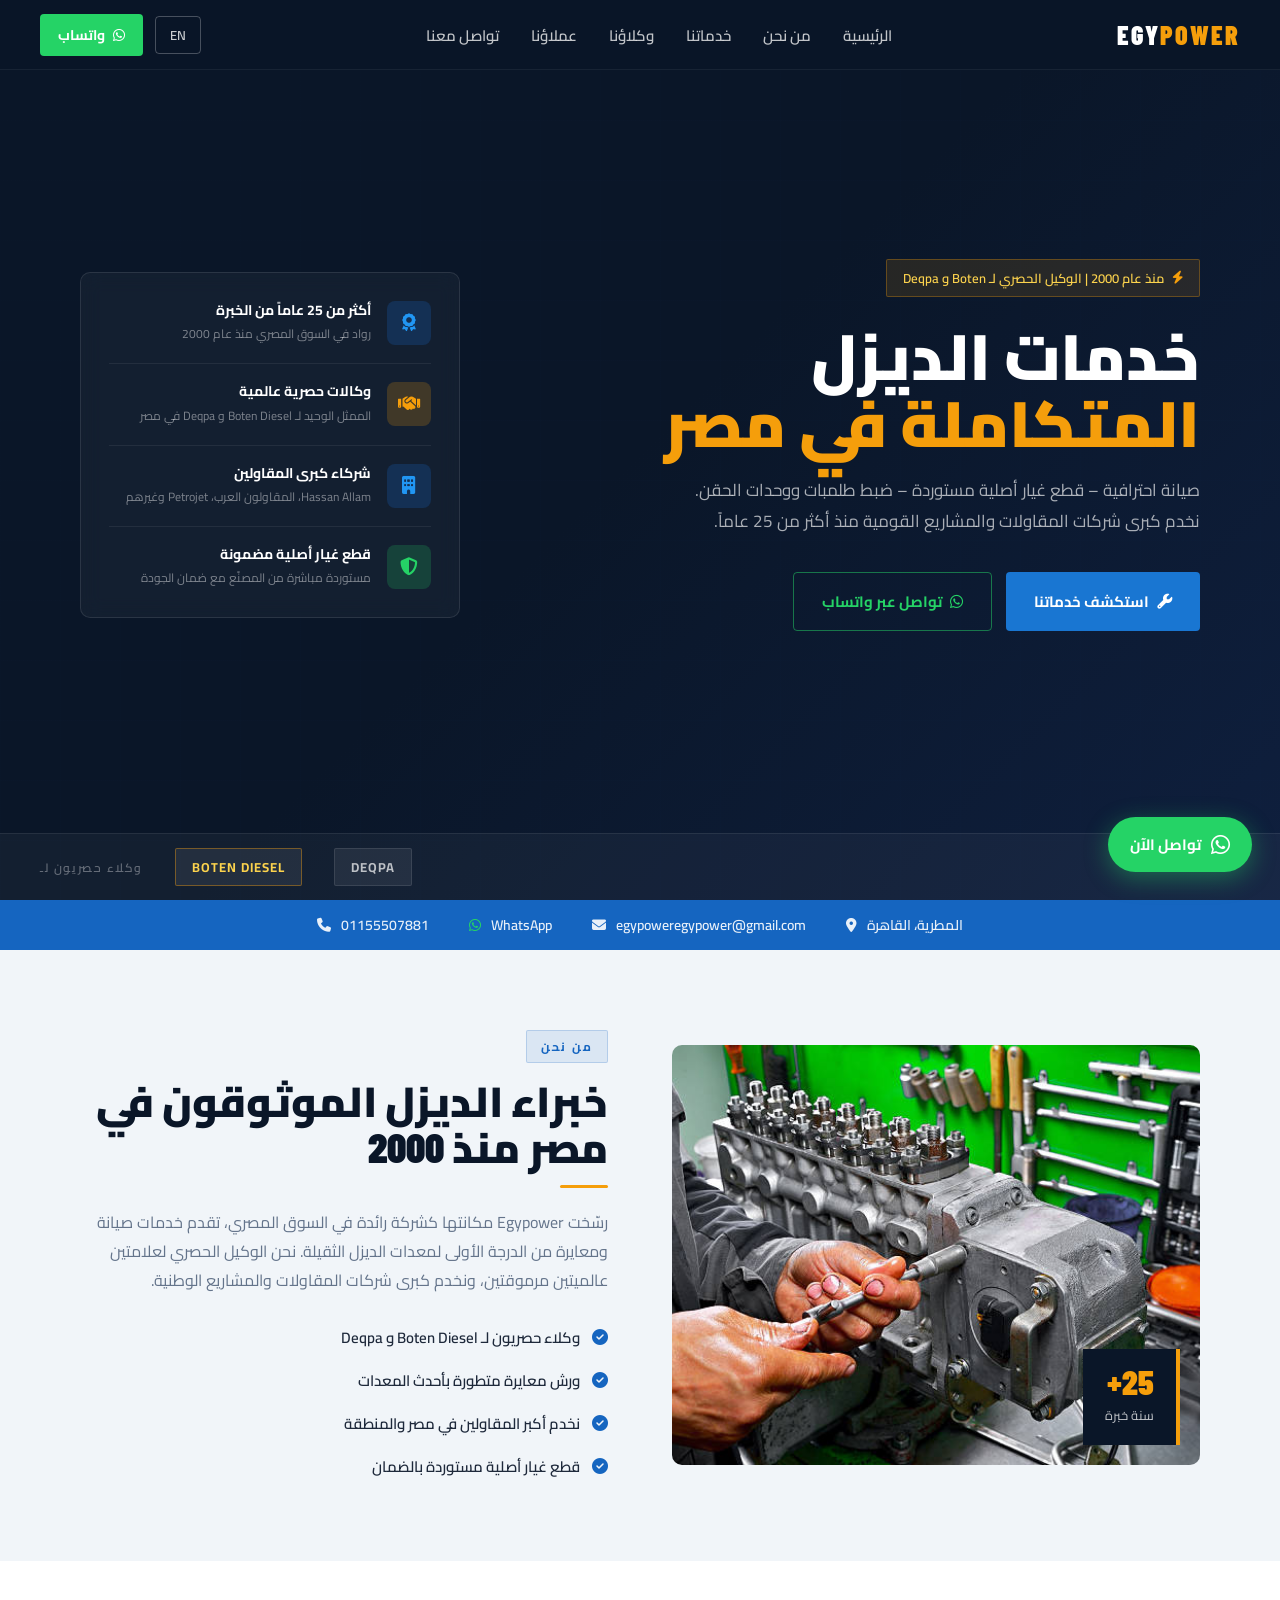
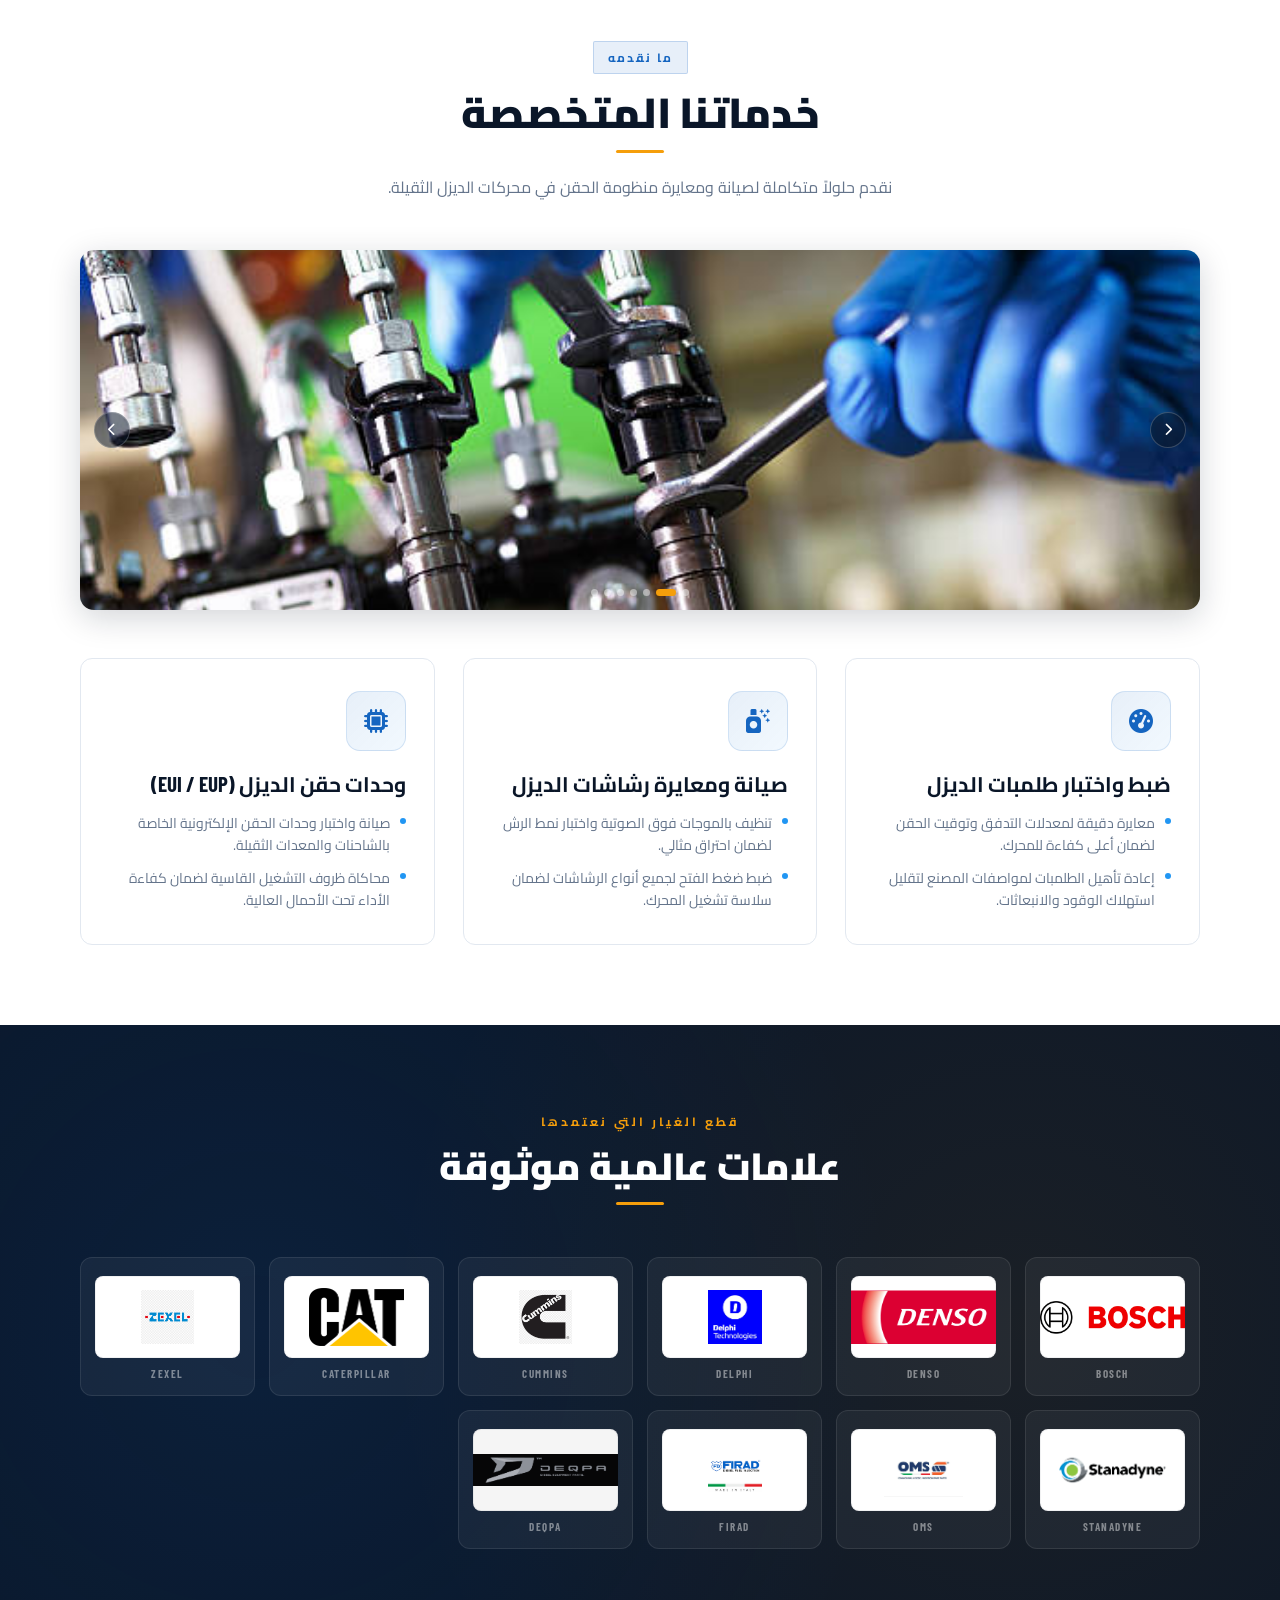
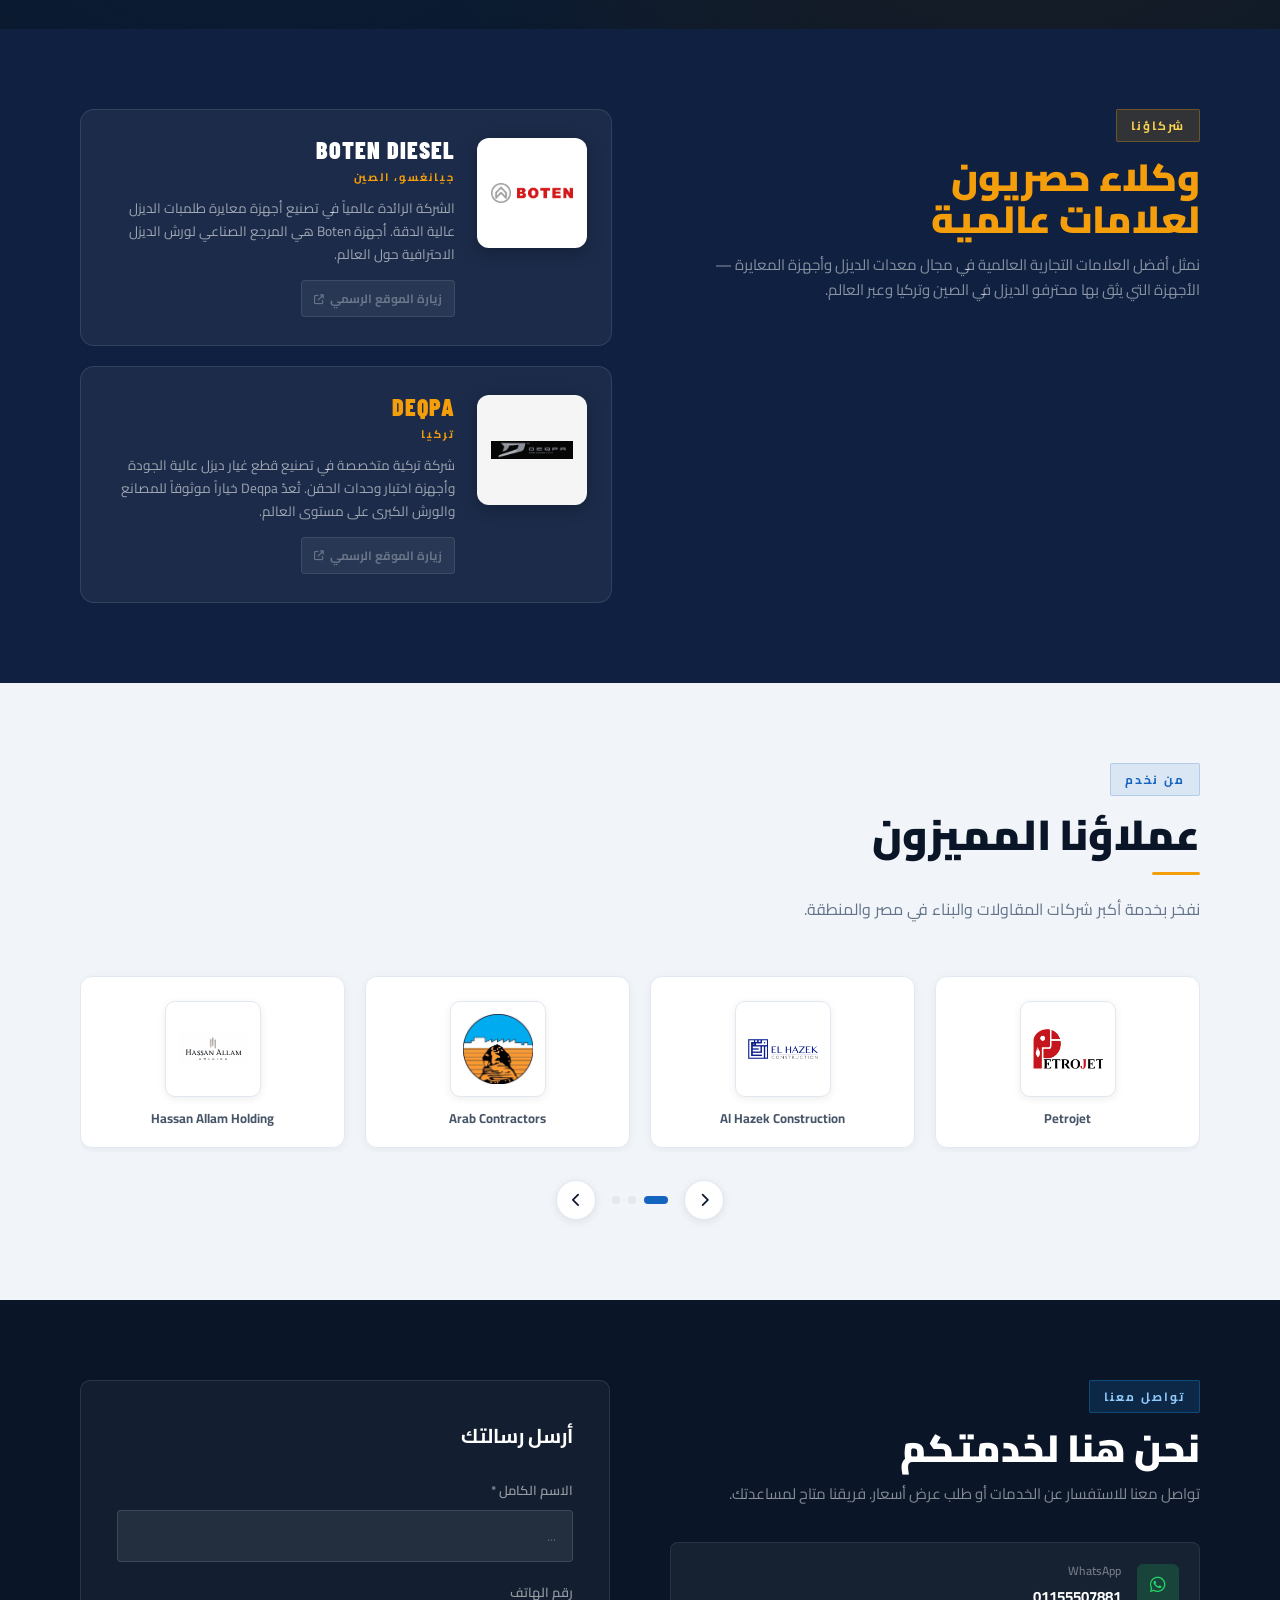
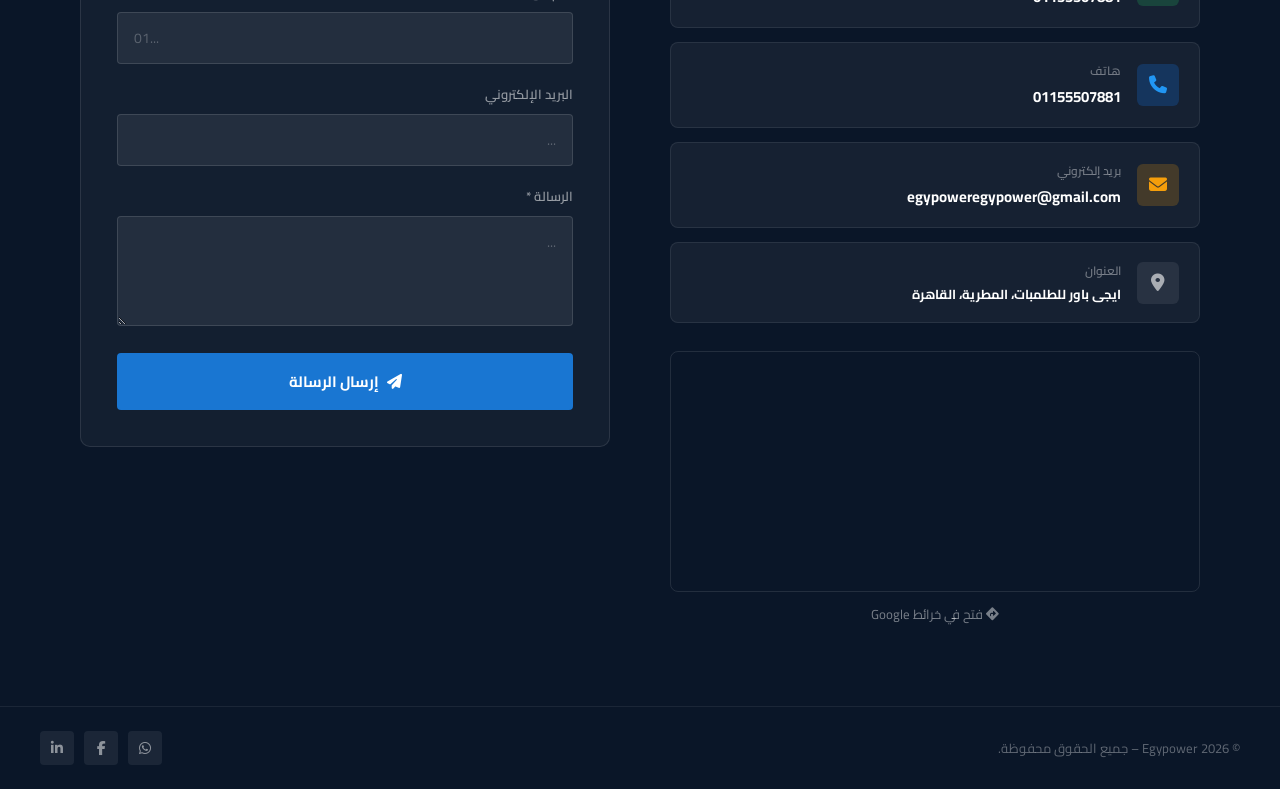
==== commit 7b351f46: "Cursor adding 2 new parts providers" ====
--- a/index.html
+++ b/index.html
@@ -14,7 +14,7 @@
 </script>
 <link rel="preconnect" href="https://fonts.googleapis.com">
 <link rel="preconnect" href="https://fonts.gstatic.com" crossorigin>
-<link href="https://fonts.googleapis.com/css2?family=Cairo:wght@300;400;600;700;900&family=Barlow+Condensed:wght@500;700;900&display=swap" rel="stylesheet">
+<link href="https://fonts.googleapis.com/css2?family=Cairo:wght@300;400;600;700;900&family=Barlow+Condensed:wght@500;700;900&family=Outfit:wght@400;500;600;700;800&display=swap" rel="stylesheet">
 <link rel="stylesheet" href="https://cdnjs.cloudflare.com/ajax/libs/font-awesome/6.4.0/css/all.min.css">
 <style>
 :root{
@@ -26,13 +26,29 @@
   --text-main:#0f172a;--text-muted:#64748b;
 }
 *,*::before,*::after{box-sizing:border-box;margin:0;padding:0}
+html{scroll-behavior:smooth}
 body{font-family:'Cairo',sans-serif;background:var(--white);color:var(--text-main);direction:rtl;overflow-x:hidden}
-body.ltr{direction:ltr;font-family:'Barlow Condensed','Cairo',sans-serif}
+
+/* EN font: Outfit — modern, industrial, confident — replaces Barlow Condensed for body copy in LTR */
+body.ltr{direction:ltr;font-family:'Outfit','Cairo',sans-serif}
+body.ltr h1,body.ltr h2,body.ltr h3,body.ltr h4,
+body.ltr .section-title,body.ltr .hero-title,
+body.ltr .partners-heading,body.ltr .contact-info-title,
+body.ltr .partner-name-big,body.ltr .service-title,
+body.ltr .brands-title,body.ltr .nav-logo-text{
+  font-family:'Barlow Condensed','Outfit',sans-serif;
+}
+body.ltr p,body.ltr li,body.ltr span:not(.partner-pill):not(.nav-logo-text),
+body.ltr a,body.ltr label,body.ltr input,body.ltr textarea,body.ltr button:not(.mobile-menu-btn){
+  font-family:'Outfit','Cairo',sans-serif;
+  letter-spacing:0.01em;
+}
+
 ::-webkit-scrollbar{width:6px}
 ::-webkit-scrollbar-track{background:var(--navy)}
 ::-webkit-scrollbar-thumb{background:var(--blue-glow);border-radius:3px}
 
-/* NAV */
+/* ── NAV ── */
 nav{position:fixed;top:0;left:0;right:0;z-index:100;display:flex;align-items:center;justify-content:space-between;padding:0 40px;height:70px;background:rgba(10,22,40,0.97);backdrop-filter:blur(12px);border-bottom:1px solid rgba(255,255,255,0.06);transition:box-shadow 0.3s}
 .nav-logo{display:flex;align-items:center;gap:10px;text-decoration:none}
 .nav-logo-text{font-family:'Barlow Condensed',sans-serif;font-size:26px;font-weight:900;color:var(--white);letter-spacing:2px;line-height:1}
@@ -53,7 +69,7 @@
 #mobileDrawer a{color:rgba(255,255,255,0.8);text-decoration:none;font-size:17px;font-weight:600;padding-bottom:16px;border-bottom:1px solid rgba(255,255,255,0.08)}
 #mobileDrawer a:last-child{border-bottom:none}
 
-/* HERO */
+/* ── HERO ── */
 #home{position:relative;min-height:100vh;display:flex;align-items:center;overflow:hidden;background:var(--navy);padding-top:70px}
 .hero-bg-img{position:absolute;inset:0;background-image:url('https://images.unsplash.com/photo-1581092580497-e0d23cbdffd4?q=80&w=2070&auto=format&fit=crop');background-size:cover;background-position:center;opacity:0.18}
 .hero-grid{position:absolute;inset:0;background-image:linear-gradient(rgba(21,101,192,0.07) 1px,transparent 1px),linear-gradient(90deg,rgba(21,101,192,0.07) 1px,transparent 1px);background-size:60px 60px}
@@ -78,18 +94,18 @@
 .partner-pill{background:rgba(255,255,255,0.07);border:1px solid rgba(255,255,255,0.1);color:rgba(255,255,255,0.7);padding:6px 16px;border-radius:2px;font-size:13px;font-weight:700;letter-spacing:1px}
 .partner-pill.gold{border-color:rgba(245,158,11,0.4);color:var(--gold-light)}
 
-/* BUTTONS */
+/* ── BUTTONS ── */
 .btn-primary{display:inline-flex;align-items:center;gap:8px;background:var(--blue-bright);color:var(--white);text-decoration:none;padding:14px 28px;border-radius:4px;font-size:15px;font-weight:700;transition:all 0.25s;border:none;cursor:pointer}
 .btn-primary:hover{background:var(--blue-glow);transform:translateY(-2px);box-shadow:0 8px 24px rgba(33,150,243,0.35)}
 .btn-secondary{display:inline-flex;align-items:center;gap:8px;background:transparent;color:var(--white);text-decoration:none;padding:14px 28px;border-radius:4px;font-size:15px;font-weight:700;border:1px solid rgba(255,255,255,0.3);transition:all 0.25s}
 .btn-secondary:hover{background:rgba(255,255,255,0.08);border-color:rgba(255,255,255,0.6)}
 
-/* CONTACT BAR */
+/* ── CONTACT BAR ── */
 .contact-bar{background:var(--blue);padding:12px 40px;display:flex;align-items:center;justify-content:center;gap:40px;direction:ltr}
 .contact-bar-item{display:flex;align-items:center;gap:10px;color:rgba(255,255,255,0.9);text-decoration:none;font-size:14px;font-weight:600;transition:color 0.2s}
 .contact-bar-item:hover{color:var(--gold-light)}
 
-/* SECTIONS */
+/* ── SECTIONS ── */
 section{padding:80px 0}
 .section-inner{max-width:1200px;margin:0 auto;padding:0 40px}
 .section-tag{display:inline-block;background:rgba(21,101,192,0.1);color:var(--blue);border:1px solid rgba(21,101,192,0.2);padding:4px 14px;border-radius:2px;font-size:12px;font-weight:700;letter-spacing:2px;margin-bottom:14px}
@@ -98,7 +114,7 @@
 [dir="rtl"] .section-divider{margin-right:0}
 .section-desc{font-size:16px;color:var(--text-muted);line-height:1.8;max-width:560px}
 
-/* ABOUT */
+/* ── ABOUT ── */
 #about{background:var(--gray-100)}
 .about-grid{display:grid;grid-template-columns:1fr 1fr;gap:64px;align-items:center}
 .about-img-wrap{position:relative;border-radius:10px;overflow:hidden}
@@ -112,26 +128,29 @@
 .about-points li{display:flex;align-items:center;gap:12px;font-size:15px;font-weight:600;color:var(--gray-800)}
 .about-points li i{color:var(--blue);font-size:16px}
 
-/* SERVICES */
+/* ── SERVICES ── */
 #services{background:var(--white)}
 .services-header{text-align:center;margin-bottom:48px}
 .services-header .section-divider{margin:0 auto 20px}
 
-/* Services slideshow */
+/* Services slideshow — taller on desktop for clarity */
 .services-slideshow{
-  position:relative;width:100%;height:280px;
+  position:relative;width:100%;
+  height:360px; /* increased from 280px for desktop clarity */
   border-radius:14px;overflow:hidden;
   margin-bottom:48px;
   box-shadow:0 8px 32px rgba(10,22,40,0.18);
 }
 .services-slideshow img{
   position:absolute;inset:0;
-  width:100%;height:100%;object-fit:cover;object-position:center;
+  width:100%;height:100%;
+  object-fit:cover;object-position:center;
   opacity:0;transition:opacity 1s ease;
+  image-rendering:-webkit-optimize-contrast;
 }
 .services-slideshow img.active{opacity:1}
 .slideshow-dots{
-  position:absolute;bottom:12px;left:50%;transform:translateX(-50%);
+  position:absolute;bottom:14px;left:50%;transform:translateX(-50%);
   display:flex;gap:6px;z-index:5;
 }
 .slideshow-dot{
@@ -140,6 +159,21 @@
   transition:all 0.3s;
 }
 .slideshow-dot.active{background:var(--gold);width:20px;border-radius:4px}
+
+/* Slideshow nav arrows */
+.slideshow-arrow{
+  position:absolute;top:50%;transform:translateY(-50%);
+  width:36px;height:36px;border-radius:50%;
+  background:rgba(10,22,40,0.55);border:1px solid rgba(255,255,255,0.2);
+  color:var(--white);font-size:13px;
+  display:flex;align-items:center;justify-content:center;
+  cursor:pointer;transition:all 0.2s;z-index:5;
+}
+.slideshow-arrow:hover{background:var(--blue);border-color:var(--blue)}
+.slideshow-arrow.prev{right:14px}
+.slideshow-arrow.next{left:14px}
+[dir="ltr"] .slideshow-arrow.prev{left:14px;right:auto}
+[dir="ltr"] .slideshow-arrow.next{right:14px;left:auto}
 
 .services-grid{display:grid;grid-template-columns:repeat(3,1fr);gap:28px}
 .service-card{background:var(--white);border:1px solid var(--gray-200);border-radius:12px;padding:32px 28px;position:relative;overflow:hidden;transition:all 0.35s;cursor:default}
@@ -154,126 +188,262 @@
 .service-bullets li::before{content:'';width:6px;height:6px;border-radius:50%;background:var(--blue-glow);flex-shrink:0;margin-top:6px}
 .service-card:hover .service-bullets li::before{background:var(--gold)}
 
-/* ══ BRANDS SECTION — f1automotriz style ══ */
-#brands{background:var(--navy);padding:72px 0}
-.brands-inner{max-width:1200px;margin:0 auto;padding:0 40px}
-.brands-heading-row{text-align:center;margin-bottom:48px}
+/* ══════════════════════════════════════════
+   BRANDS SECTION — redesigned
+══════════════════════════════════════════ */
+#brands{
+  background:var(--navy);
+  padding:80px 0;
+  position:relative;
+  overflow:hidden;
+}
+/* subtle background pattern */
+#brands::before{
+  content:'';position:absolute;inset:0;
+  background-image:radial-gradient(circle at 20% 50%,rgba(21,101,192,0.12) 0%,transparent 60%),
+                   radial-gradient(circle at 80% 50%,rgba(245,158,11,0.07) 0%,transparent 60%);
+  pointer-events:none;
+}
+.brands-inner{max-width:1200px;margin:0 auto;padding:0 40px;position:relative}
+.brands-heading-row{text-align:center;margin-bottom:52px}
 .brands-eyebrow{display:inline-block;font-size:12px;font-weight:700;letter-spacing:3px;color:var(--gold);text-transform:uppercase;margin-bottom:12px}
 .brands-title{font-family:'Barlow Condensed','Cairo',sans-serif;font-size:clamp(26px,3.5vw,38px);font-weight:900;color:var(--white);line-height:1.1}
 .brands-divider{width:48px;height:3px;background:var(--gold);border-radius:2px;margin:16px auto 0}
 
+/* 5-column grid — fits 10 brands nicely */
 .brands-grid{
   display:grid;
-  grid-template-columns:repeat(4,1fr);
-  gap:16px;
-}
+  grid-template-columns:repeat(auto-fit,minmax(170px,1fr));
+  gap:14px;
+}
+
+/* Each brand card */
 .brand-card{
-  background:rgba(255,255,255,0.06);
-  border:1px solid rgba(255,255,255,0.1);
+  background:rgba(255,255,255,0.05);
+  border:1px solid rgba(255,255,255,0.09);
   border-radius:12px;
-  padding:24px 16px;
+  padding:18px 14px 16px;
   display:flex;flex-direction:column;
   align-items:center;justify-content:center;
-  gap:0;min-height:120px;
+  gap:10px;
   transition:all 0.28s;cursor:default;
+  position:relative;overflow:hidden;
+}
+.brand-card::after{
+  content:'';position:absolute;inset:0;
+  border-radius:12px;
+  opacity:0;transition:opacity 0.28s;
+  box-shadow:inset 0 0 0 1.5px rgba(245,158,11,0.6);
 }
 .brand-card:hover{
-  background:rgba(255,255,255,0.13);
-  border-color:rgba(245,158,11,0.5);
-  transform:translateY(-4px);
-  box-shadow:0 8px 28px rgba(0,0,0,0.35);
-}
-/* White background box for each logo */
+  background:rgba(255,255,255,0.1);
+  transform:translateY(-5px);
+  box-shadow:0 10px 30px rgba(0,0,0,0.4);
+}
+.brand-card:hover::after{opacity:1}
+
+/* White box holding logo (adaptive for different logo shapes) */
 .brand-logo-box{
-  width:120px;height:64px;
+  --logo-max-w:150px;
+  --logo-max-h:56px;
+  width:100%;
+  min-height:82px;
   background:var(--white);
   border-radius:8px;
   display:flex;align-items:center;justify-content:center;
-  padding:10px 14px;
+  padding:10px 12px;
   overflow:hidden;
-}
+  transition:transform 0.25s;
+  box-shadow:inset 0 0 0 1px rgba(15,23,42,0.06);
+}
+.brand-card:hover .brand-logo-box{transform:scale(1.04)}
+
 .brand-logo-box img{
-  width:100%;height:100%;
+  width:auto;
+  height:auto;
+  max-width:var(--logo-max-w);
+  max-height:var(--logo-max-h);
   object-fit:contain;
   display:block;
 }
 
-/* PARTNERS */
+/* Fine-tuned fit per logo shape */
+.brand-logo-box.logo-wide{--logo-max-w:162px;--logo-max-h:54px}
+.brand-logo-box.logo-tall{--logo-max-w:130px;--logo-max-h:62px}
+.brand-logo-box.logo-dense{--logo-max-w:146px;--logo-max-h:58px}
+.brand-logo-box.logo-soft{background:#f5f5f5}
+
+/* Brand name label below logo */
+.brand-label{
+  font-family:'Barlow Condensed',sans-serif;
+  font-size:11px;
+  font-weight:700;
+  letter-spacing:1.5px;
+  color:rgba(255,255,255,0.45);
+  text-transform:uppercase;
+  text-align:center;
+  line-height:1;
+}
+.brand-card:hover .brand-label{color:var(--gold-light)}
+
+/* ══════════════════════════════════════════
+   PARTNERS SECTION — redesigned cards
+══════════════════════════════════════════ */
 #partners{background:var(--navy-mid);padding:80px 0}
 .partners-inner{max-width:1200px;margin:0 auto;padding:0 40px;display:grid;grid-template-columns:1fr 1fr;gap:56px;align-items:start}
 .partners-heading{font-family:'Barlow Condensed','Cairo',sans-serif;font-size:38px;font-weight:900;color:var(--white);line-height:1.1}
 .partners-heading span{color:var(--gold)}
 .partners-sub{color:rgba(255,255,255,0.5);font-size:15px;margin-top:12px;line-height:1.7}
 .partners-cards{display:flex;flex-direction:column;gap:20px}
-.partner-card{background:rgba(255,255,255,0.05);border:1px solid rgba(255,255,255,0.1);border-radius:12px;padding:24px;display:flex;align-items:flex-start;gap:20px;text-decoration:none;transition:all 0.3s}
-.partner-card:hover{background:rgba(255,255,255,0.09);border-color:rgba(245,158,11,0.45);transform:translateY(-3px);box-shadow:0 12px 32px rgba(0,0,0,0.3)}
-.partner-logo-box{width:90px;height:90px;flex-shrink:0;background:var(--white);border-radius:10px;display:flex;align-items:center;justify-content:center;overflow:hidden;padding:10px}
-.partner-logo-box img{width:100%;height:100%;object-fit:contain}
-.partner-info{flex:1}
-.partner-name-big{font-family:'Barlow Condensed',sans-serif;font-size:22px;font-weight:900;color:var(--white);letter-spacing:1px;line-height:1}
-.partner-origin{font-size:11px;font-weight:700;letter-spacing:2px;color:var(--gold);margin-top:4px;display:block}
-.partner-desc{font-size:13px;color:rgba(255,255,255,0.55);margin-top:10px;line-height:1.65}
-.partner-visit{display:inline-flex;align-items:center;gap:6px;margin-top:12px;font-size:12px;font-weight:700;color:rgba(255,255,255,0.35);transition:color 0.2s}
-.partner-card:hover .partner-visit{color:var(--gold)}
-
-/* ══ CLIENTS CAROUSEL ══ */
+
+.partner-card{
+  background:rgba(255,255,255,0.05);
+  border:1px solid rgba(255,255,255,0.1);
+  border-radius:14px;
+  padding:28px 24px;
+  display:flex;align-items:flex-start;gap:22px;
+  text-decoration:none;
+  transition:all 0.3s;
+}
+.partner-card:hover{
+  background:rgba(255,255,255,0.09);
+  border-color:rgba(245,158,11,0.45);
+  transform:translateY(-4px);
+  box-shadow:0 16px 40px rgba(0,0,0,0.35);
+}
+
+/* Logo box: white bg, generous padding, fixed square */
+.partner-logo-box{
+  width:110px;
+  height:110px;
+  flex-shrink:0;
+  background:var(--white);
+  border-radius:12px;
+  display:flex;align-items:center;justify-content:center;
+  overflow:hidden;
+  padding:14px;
+  box-shadow:0 4px 16px rgba(0,0,0,0.25);
+  transition:transform 0.25s;
+}
+.partner-card:hover .partner-logo-box{transform:scale(1.04)}
+.partner-logo-box img{
+  width:100%;
+  height:100%;
+  object-fit:contain;
+  display:block;
+}
+
+.partner-info{flex:1;min-width:0}
+.partner-name-big{
+  font-family:'Barlow Condensed',sans-serif;
+  font-size:24px;
+  font-weight:900;
+  color:var(--white);
+  letter-spacing:1px;
+  line-height:1;
+}
+.partner-origin{
+  font-size:11px;font-weight:700;letter-spacing:2px;
+  color:var(--gold);margin-top:5px;display:block;
+}
+.partner-desc{
+  font-size:13.5px;
+  color:rgba(255,255,255,0.58);
+  margin-top:10px;
+  line-height:1.7;
+}
+.partner-visit{
+  display:inline-flex;align-items:center;gap:6px;
+  margin-top:14px;
+  font-size:12px;font-weight:700;
+  color:rgba(255,255,255,0.3);
+  transition:color 0.2s;
+  background:rgba(255,255,255,0.06);
+  border:1px solid rgba(255,255,255,0.1);
+  padding:6px 12px;border-radius:4px;
+}
+.partner-card:hover .partner-visit{color:var(--gold);border-color:rgba(245,158,11,0.35);background:rgba(245,158,11,0.08)}
+
+/* ══════════════════════════════════════════
+   CLIENTS CAROUSEL — fixed navigation
+══════════════════════════════════════════ */
 #clients{background:var(--gray-100);padding:80px 0}
-.carousel-wrap{position:relative;margin-top:48px;padding:0 28px}
-.carousel-viewport{overflow:hidden;border-radius:12px}
+.carousel-wrap{position:relative;margin-top:48px}
+.carousel-viewport{overflow:hidden;border-radius:12px;padding:4px 0}
 .carousel-track{
   display:flex;gap:20px;
   transition:transform 0.45s cubic-bezier(0.25,0.46,0.45,0.94);
   will-change:transform;
-  direction:ltr; /* always LTR so translateX works correctly */
+  direction:ltr;
 }
 .client-card{
   flex:0 0 calc(25% - 15px);
   background:var(--white);
   border:1px solid var(--gray-200);
   border-radius:12px;
-  padding:28px 16px 22px;
+  padding:24px 16px 20px;
   display:flex;flex-direction:column;
-  align-items:center;gap:14px;
+  align-items:center;gap:12px;
   text-decoration:none;
   transition:border-color 0.25s,box-shadow 0.25s,transform 0.25s;
   box-shadow:0 2px 10px rgba(0,0,0,0.05);
 }
 .client-card:hover{border-color:var(--blue);box-shadow:0 8px 28px rgba(21,101,192,0.15);transform:translateY(-4px)}
+
 .client-logo-wrap{
-  width:90px;height:90px;
-  background:var(--gray-100);
+  width:96px;height:96px;
+  background:var(--white);
   border:1px solid var(--gray-200);
   border-radius:10px;
   display:flex;align-items:center;justify-content:center;
-  overflow:hidden;padding:10px;
-  box-shadow:0 2px 8px rgba(0,0,0,0.06);
-}
+  overflow:hidden;
+  padding:12px;
+  box-shadow:0 2px 8px rgba(0,0,0,0.07);
+  transition:box-shadow 0.25s;
+}
+.client-card:hover .client-logo-wrap{box-shadow:0 4px 16px rgba(21,101,192,0.15)}
 .client-logo-wrap img{width:100%;height:100%;object-fit:contain;display:block}
-.client-initials{font-family:'Barlow Condensed',sans-serif;font-size:26px;font-weight:900;color:var(--blue);display:flex;align-items:center;justify-content:center;width:100%;height:100%}
+.client-initials{
+  font-family:'Barlow Condensed',sans-serif;
+  font-size:26px;font-weight:900;
+  color:var(--white);
+  background:var(--navy);
+  display:flex;align-items:center;justify-content:center;
+  width:100%;height:100%;
+  border-radius:6px;
+}
 .client-name{font-size:13px;font-weight:700;color:var(--gray-600);text-align:center;line-height:1.4}
 
-/* Arrow buttons */
+/* Navigation row: arrows + dots together */
+.carousel-nav{
+  display:flex;
+  align-items:center;
+  justify-content:center;
+  gap:16px;
+  margin-top:28px;
+}
 .carousel-btn{
-  position:absolute;top:50%;transform:translateY(-60%);
-  width:42px;height:42px;border-radius:50%;
-  background:var(--white);border:1px solid var(--gray-200);
-  color:var(--navy);font-size:15px;
+  width:40px;height:40px;border-radius:50%;
+  background:var(--white);border:1.5px solid var(--gray-200);
+  color:var(--navy);font-size:14px;
   display:flex;align-items:center;justify-content:center;
   cursor:pointer;transition:all 0.2s;
-  box-shadow:0 4px 12px rgba(0,0,0,0.1);z-index:10;
-}
-.carousel-btn:hover{background:var(--blue);color:var(--white);border-color:var(--blue);box-shadow:0 4px 16px rgba(21,101,192,0.35)}
-/* RTL: right=prev, left=next */
-[dir="rtl"] .carousel-btn.prev{right:-14px;left:auto}
-[dir="rtl"] .carousel-btn.next{left:-14px;right:auto}
-[dir="ltr"] .carousel-btn.prev{left:-14px;right:auto}
-[dir="ltr"] .carousel-btn.next{right:-14px;left:auto}
-
-.carousel-dots{display:flex;justify-content:center;gap:8px;margin-top:24px;flex-wrap:wrap}
-.carousel-dot{width:8px;height:8px;border-radius:50%;background:var(--gray-200);border:none;cursor:pointer;transition:all 0.25s;padding:0}
+  box-shadow:0 2px 8px rgba(0,0,0,0.08);
+  flex-shrink:0;
+}
+.carousel-btn:hover{background:var(--blue);color:var(--white);border-color:var(--blue);box-shadow:0 4px 16px rgba(21,101,192,0.3)}
+.carousel-btn:disabled{opacity:0.35;cursor:default;pointer-events:none}
+
+.carousel-dots{display:flex;align-items:center;gap:8px;flex-wrap:wrap;justify-content:center}
+.carousel-dot{
+  width:8px;height:8px;border-radius:50%;
+  background:var(--gray-200);border:none;cursor:pointer;
+  transition:all 0.25s;padding:0;
+}
 .carousel-dot.active{background:var(--blue);width:24px;border-radius:4px}
-
-/* CONTACT */
+.carousel-dot:hover:not(.active){background:var(--gray-600)}
+
+/* ── CONTACT ── */
 #contact{background:var(--navy)}
 .contact-grid{display:grid;grid-template-columns:1fr 1fr;gap:60px;align-items:start}
 .contact-info-title{font-family:'Barlow Condensed','Cairo',sans-serif;font-size:38px;font-weight:900;color:var(--white);line-height:1.1;margin-bottom:12px}
@@ -308,7 +478,7 @@
 .form-msg.success{background:rgba(22,163,74,0.15);border:1px solid rgba(22,163,74,0.4);color:#4ade80;display:block}
 .form-msg.error{background:rgba(220,38,38,0.15);border:1px solid rgba(220,38,38,0.4);color:#f87171;display:block}
 
-/* FOOTER */
+/* ── FOOTER ── */
 footer{background:var(--navy);border-top:1px solid rgba(255,255,255,0.07);padding:24px 40px}
 .footer-inner{max-width:1200px;margin:0 auto;display:flex;align-items:center;justify-content:space-between}
 .footer-copy{font-size:13px;color:rgba(255,255,255,0.35)}
@@ -317,19 +487,19 @@
 .social-link:hover{background:var(--blue);color:var(--white)}
 .social-link.wa:hover{background:#25D366}
 
-/* WA FLOAT */
+/* ── WA FLOAT ── */
 .wa-float{position:fixed;bottom:28px;right:28px;z-index:200;display:flex;align-items:center;gap:10px;background:#25D366;color:var(--white);text-decoration:none;padding:13px 22px;border-radius:50px;font-size:15px;font-weight:700;box-shadow:0 6px 24px rgba(37,211,102,0.4);transition:all 0.3s;animation:wapulse 3s ease-in-out infinite}
 body.ltr .wa-float{right:auto;left:28px}
 .wa-float:hover{transform:translateY(-3px);box-shadow:0 10px 32px rgba(37,211,102,0.55)}
 .wa-float i{font-size:22px}
 @keyframes wapulse{0%,100%{box-shadow:0 6px 24px rgba(37,211,102,0.4)}50%{box-shadow:0 6px 36px rgba(37,211,102,0.7)}}
 
-/* ANIMATIONS */
+/* ── ANIMATIONS ── */
 @keyframes fadeUp{from{opacity:0;transform:translateY(28px)}to{opacity:1;transform:translateY(0)}}
 .hero-badge,.hero-title,.hero-subtitle,.hero-cta,.hero-trust{animation:fadeUp 0.6s ease both}
 .hero-title{animation-delay:.1s}.hero-subtitle{animation-delay:.2s}.hero-cta{animation-delay:.3s}.hero-trust{animation-delay:.4s}
 
-/* RESPONSIVE */
+/* ── RESPONSIVE ── */
 @media(max-width:900px){
   nav{padding:0 20px}
   .nav-links,.btn-wa-nav{display:none}
@@ -338,19 +508,20 @@
   .hero-trust{display:none}
   .about-grid,.contact-grid,.partners-inner{grid-template-columns:1fr}
   .services-grid{grid-template-columns:1fr}
-  .brands-grid{grid-template-columns:repeat(2,1fr)}
+  .brands-grid{grid-template-columns:repeat(3,minmax(0,1fr))}
   .client-card{flex:0 0 calc(50% - 10px)}
   .contact-bar{flex-wrap:wrap;gap:16px;padding:14px 20px}
   footer{padding:20px}
   .footer-inner{flex-direction:column;gap:14px;text-align:center}
   .section-inner{padding:0 20px}
   .contact-form{padding:24px}
-  .carousel-btn.prev,[dir="rtl"] .carousel-btn.prev{right:-10px}
-  .carousel-btn.next,[dir="rtl"] .carousel-btn.next{left:-10px}
-}
-@media(max-width:500px){
-  .brands-grid{grid-template-columns:repeat(2,1fr)}
+  .services-slideshow{height:260px}
+}
+@media(max-width:600px){
+  .brands-grid{grid-template-columns:repeat(2,minmax(0,1fr))}
   .client-card{flex:0 0 100%}
+  .brands-inner{padding:0 20px}
+  .partners-inner{padding:0 20px}
 }
 </style>
 </head>
@@ -360,12 +531,12 @@
 <nav id="mainNav">
   <a href="#home" class="nav-logo"><div class="nav-logo-text">EGY<span>POWER</span></div></a>
   <ul class="nav-links">
-    <li><a href="#home"    data-ar="الرئيسية"   data-en="Home">الرئيسية</a></li>
-    <li><a href="#about"   data-ar="من نحن"     data-en="About">من نحن</a></li>
-    <li><a href="#services" data-ar="خدماتنا"  data-en="Services">خدماتنا</a></li>
-    <li><a href="#partners" data-ar="وكلاؤنا"  data-en="Partners">وكلاؤنا</a></li>
-    <li><a href="#clients"  data-ar="عملاؤنا"  data-en="Clients">عملاؤنا</a></li>
-    <li><a href="#contact"  data-ar="تواصل معنا" data-en="Contact">تواصل معنا</a></li>
+    <li><a href="#home"     data-ar="الرئيسية"    data-en="Home">الرئيسية</a></li>
+    <li><a href="#about"    data-ar="من نحن"      data-en="About">من نحن</a></li>
+    <li><a href="#services" data-ar="خدماتنا"    data-en="Services">خدماتنا</a></li>
+    <li><a href="#partners" data-ar="وكلاؤنا"    data-en="Partners">وكلاؤنا</a></li>
+    <li><a href="#clients"  data-ar="عملاؤنا"    data-en="Clients">عملاؤنا</a></li>
+    <li><a href="#contact"  data-ar="تواصل معنا"  data-en="Contact">تواصل معنا</a></li>
   </ul>
   <div class="nav-actions">
     <button class="btn-lang" onclick="toggleLang()" id="langBtn">EN</button>
@@ -379,12 +550,12 @@
 
 <!-- MOBILE DRAWER -->
 <div id="mobileDrawer">
-  <a href="#home"    onclick="toggleMobile()" data-ar="الرئيسية"   data-en="Home">الرئيسية</a>
-  <a href="#about"   onclick="toggleMobile()" data-ar="من نحن"     data-en="About">من نحن</a>
-  <a href="#services" onclick="toggleMobile()" data-ar="خدماتنا"  data-en="Services">خدماتنا</a>
-  <a href="#partners" onclick="toggleMobile()" data-ar="وكلاؤنا"  data-en="Partners">وكلاؤنا</a>
-  <a href="#clients"  onclick="toggleMobile()" data-ar="عملاؤنا"  data-en="Clients">عملاؤنا</a>
-  <a href="#contact"  onclick="toggleMobile()" data-ar="تواصل معنا" data-en="Contact">تواصل معنا</a>
+  <a href="#home"     onclick="toggleMobile()" data-ar="الرئيسية"    data-en="Home">الرئيسية</a>
+  <a href="#about"    onclick="toggleMobile()" data-ar="من نحن"      data-en="About">من نحن</a>
+  <a href="#services" onclick="toggleMobile()" data-ar="خدماتنا"    data-en="Services">خدماتنا</a>
+  <a href="#partners" onclick="toggleMobile()" data-ar="وكلاؤنا"    data-en="Partners">وكلاؤنا</a>
+  <a href="#clients"  onclick="toggleMobile()" data-ar="عملاؤنا"    data-en="Clients">عملاؤنا</a>
+  <a href="#contact"  onclick="toggleMobile()" data-ar="تواصل معنا"  data-en="Contact">تواصل معنا</a>
   <a href="https://wa.me/201155507881" target="_blank" style="color:#25D366"><i class="fa-brands fa-whatsapp"></i> 01155507881</a>
 </div>
 
@@ -497,7 +668,6 @@
          data-en="Comprehensive maintenance and calibration for heavy diesel injection systems.">نقدم حلولاً متكاملة لصيانة ومعايرة منظومة الحقن في محركات الديزل الثقيلة.</p>
     </div>
 
-    <!-- Auto-cycling slideshow of 1.jpg → 7.jpg -->
     <div class="services-slideshow" id="servicesSlideshow">
       <img src="Logos/1.jpg" class="active" alt="Egypower service 1">
       <img src="Logos/2.jpg" alt="Egypower service 2">
@@ -506,6 +676,13 @@
       <img src="Logos/5.jpg" alt="Egypower service 5">
       <img src="Logos/6.jpg" alt="Egypower service 6">
       <img src="Logos/7.jpg" alt="Egypower service 7">
+      <!-- Slideshow arrows -->
+      <button class="slideshow-arrow prev" onclick="slideshowStep(-1)" aria-label="Previous slide">
+        <i class="fa-solid fa-chevron-right"></i>
+      </button>
+      <button class="slideshow-arrow next" onclick="slideshowStep(1)" aria-label="Next slide">
+        <i class="fa-solid fa-chevron-left"></i>
+      </button>
       <div class="slideshow-dots" id="slideshowDots"></div>
     </div>
 
@@ -538,7 +715,7 @@
   </div>
 </section>
 
-<!-- BRANDS — f1automotriz dark grid style with real logos -->
+<!-- BRANDS — 10 brands, 5-column grid, full color -->
 <section id="brands">
   <div class="brands-inner">
     <div class="brands-heading-row">
@@ -546,67 +723,104 @@
       <h2 class="brands-title" data-ar="علامات عالمية موثوقة" data-en="Trusted Global Brands">علامات عالمية موثوقة</h2>
       <div class="brands-divider"></div>
     </div>
+
     <div class="brands-grid">
+      <!-- 1. Bosch -->
       <div class="brand-card">
-        <div class="brand-logo-box">
+        <div class="brand-logo-box logo-dense">
           <img src="Logos/bosch for diesel logo.png" alt="Bosch"
                onerror="this.parentElement.innerHTML='<span style=\'font-family:Barlow Condensed,sans-serif;font-size:22px;font-weight:900;color:#E8271B\'>BOSCH</span>'">
         </div>
-      </div>
+        <div class="brand-label">Bosch</div>
+      </div>
+      <!-- 2. Denso -->
       <div class="brand-card">
-        <div class="brand-logo-box">
+        <div class="brand-logo-box logo-wide">
+          <img src="Logos/denso diesel logo.png" alt="Denso"
+               onerror="this.parentElement.innerHTML='<span style=\'font-family:Barlow Condensed,sans-serif;font-size:20px;font-weight:900;color:#00AEEF\'>DENSO</span>'">
+        </div>
+        <div class="brand-label">Denso</div>
+      </div>
+      <!-- 3. Delphi -->
+      <div class="brand-card">
+        <div class="brand-logo-box logo-wide">
           <img src="Logos/delphi technologies logo.jpg" alt="Delphi"
                onerror="this.parentElement.innerHTML='<span style=\'font-family:Barlow Condensed,sans-serif;font-size:20px;font-weight:900;color:#003087\'>DELPHI</span>'">
         </div>
-      </div>
+        <div class="brand-label">Delphi</div>
+      </div>
+      <!-- 4. Cummins -->
       <div class="brand-card">
-        <div class="brand-logo-box">
+        <div class="brand-logo-box logo-wide">
+          <img src="Logos/cummins logo.png" alt="Cummins"
+               onerror="this.parentElement.innerHTML='<span style=\'font-family:Barlow Condensed,sans-serif;font-size:18px;font-weight:900;color:#F37021\'>CUMMINS</span>'">
+        </div>
+        <div class="brand-label">Cummins</div>
+      </div>
+      <!-- 5. Caterpillar -->
+      <div class="brand-card">
+        <div class="brand-logo-box logo-dense">
           <img src="Logos/caterpillar diesel logo.png" alt="Caterpillar CAT"
                onerror="this.parentElement.innerHTML='<span style=\'font-family:Barlow Condensed,sans-serif;font-size:26px;font-weight:900;color:#FFCD11\'>CAT</span>'">
         </div>
-      </div>
+        <div class="brand-label">Caterpillar</div>
+      </div>
+      <!-- 6. Zexel -->
       <div class="brand-card">
-        <div class="brand-logo-box">
+        <div class="brand-logo-box logo-wide">
           <img src="Logos/zexel diesel logo.png" alt="Zexel"
-               onerror="this.parentElement.innerHTML='<span style=\'font-family:Barlow Condensed,sans-serif;font-size:20px;font-weight:900;color:#fff\'>ZEXEL</span>'">
-        </div>
-      </div>
+               onerror="this.parentElement.innerHTML='<span style=\'font-family:Barlow Condensed,sans-serif;font-size:20px;font-weight:900;color:#333\'>ZEXEL</span>'">
+        </div>
+        <div class="brand-label">Zexel</div>
+      </div>
+      <!-- 7. Stanadyne -->
       <div class="brand-card">
-        <div class="brand-logo-box">
-          <img src="Logos/denso diesel logo.png" alt="Denso"
-               onerror="this.parentElement.innerHTML='<span style=\'font-family:Barlow Condensed,sans-serif;font-size:20px;font-weight:900;color:#00AEEF\'>DENSO</span>'">
-        </div>
-      </div>
+        <div class="brand-logo-box logo-tall">
+          <img src="Logos/stanadyne diesel logo.png" alt="Stanadyne"
+               onerror="this.parentElement.innerHTML='<span style=\'font-family:Barlow Condensed,sans-serif;font-size:15px;font-weight:900;color:#333\'>STANADYNE</span>'">
+        </div>
+        <div class="brand-label">Stanadyne</div>
+      </div>
+      <!-- 8. OMS -->
       <div class="brand-card">
-        <div class="brand-logo-box">
-          <img src="Logos/cummins logo.png" alt="Cummins"
-               onerror="this.parentElement.innerHTML='<span style=\'font-family:Barlow Condensed,sans-serif;font-size:18px;font-weight:900;color:#F37021\'>CUMMINS</span>'">
-        </div>
-      </div>
+        <div class="brand-logo-box logo-wide">
+          <img src="Logos/OMS Common Rail & Diesel Injection Spare Parts Logo.jpg" alt="OMS Common Rail"
+               onerror="this.parentElement.innerHTML='<span style=\'font-family:Barlow Condensed,sans-serif;font-size:18px;font-weight:900;color:#1565C0\'>OMS</span>'">
+        </div>
+        <div class="brand-label">OMS</div>
+      </div>
+      <!-- 9. Firad -->
       <div class="brand-card">
-        <div class="brand-logo-box">
-          <img src="Logos/stanadyne diesel logo.png" alt="Stanadyne"
-               onerror="this.parentElement.innerHTML='<span style=\'font-family:Barlow Condensed,sans-serif;font-size:15px;font-weight:900;color:#fff\'>STANADYNE</span>'">
-        </div>
-      </div>
+        <div class="brand-logo-box logo-wide">
+          <img src="Logos/Firad Diesel Fuel Injection Logo.jpg" alt="Firad Diesel"
+               onerror="this.parentElement.innerHTML='<span style=\'font-family:Barlow Condensed,sans-serif;font-size:18px;font-weight:900;color:#c0392b\'>FIRAD</span>'">
+        </div>
+        <div class="brand-label">Firad</div>
+      </div>
+      <!-- 10. Deqpa -->
       <div class="brand-card">
-        <div class="brand-logo-box" style="background:#f5f5f5;">
+        <div class="brand-logo-box logo-soft logo-dense">
           <img src="Logos/DEQPA.png" alt="Deqpa"
                onerror="this.parentElement.innerHTML='<span style=\'font-family:Barlow Condensed,sans-serif;font-size:20px;font-weight:900;color:#DC2626\'>DEQPA</span>'">
         </div>
+        <div class="brand-label">Deqpa</div>
       </div>
     </div>
   </div>
 </section>
 
-<!-- PARTNERS — with real logo images -->
+<!-- PARTNERS -->
 <section id="partners" style="padding:80px 0">
   <div class="partners-inner">
     <div>
       <div class="section-tag" style="background:rgba(245,158,11,0.15);border-color:rgba(245,158,11,0.3);color:var(--gold-light)" data-ar="شركاؤنا" data-en="OUR PARTNERS">شركاؤنا</div>
-      <h2 class="partners-heading"><span data-ar="وكلاء حصريون" data-en="Exclusive">وكلاء حصريون</span><br><span style="color:var(--gold)" data-ar="لعلامات عالمية" data-en="Global Partners">لعلامات عالمية</span></h2>
+      <h2 class="partners-heading">
+        <span data-ar="وكلاء حصريون" data-en="Exclusive">وكلاء حصريون</span><br>
+        <span style="color:var(--gold)" data-ar="لعلامات عالمية" data-en="Global Partners">لعلامات عالمية</span>
+      </h2>
       <p class="partners-sub" data-ar="نمثل أفضل العلامات التجارية العالمية في مجال معدات الديزل وأجهزة المعايرة — الأجهزة التي يثق بها محترفو الديزل في الصين وتركيا وعبر العالم." data-en="We represent the world's top brands in diesel equipment and calibration — trusted by professionals across China, Turkey, and beyond.">نمثل أفضل العلامات التجارية العالمية في مجال معدات الديزل وأجهزة المعايرة — الأجهزة التي يثق بها محترفو الديزل في الصين وتركيا وعبر العالم.</p>
     </div>
+
     <div class="partners-cards">
       <!-- Boten -->
       <a href="https://www.boten-diesel.com/" target="_blank" class="partner-card">
@@ -638,7 +852,7 @@
   </div>
 </section>
 
-<!-- CLIENTS CAROUSEL — fixed RTL + LTR -->
+<!-- CLIENTS CAROUSEL -->
 <section id="clients">
   <div class="section-inner">
     <div class="section-tag" data-ar="من نخدم" data-en="WHO WE SERVE">من نخدم</div>
@@ -647,14 +861,6 @@
     <p class="section-desc" data-ar="نفخر بخدمة أكبر شركات المقاولات والبناء في مصر والمنطقة." data-en="Proudly serving Egypt's largest construction and contracting companies.">نفخر بخدمة أكبر شركات المقاولات والبناء في مصر والمنطقة.</p>
 
     <div class="carousel-wrap">
-      <!-- RTL: right=prev, left=next -->
-      <button class="carousel-btn prev" id="btnPrev" onclick="carouselStep(-1)" aria-label="Previous">
-        <i class="fa-solid fa-chevron-right"></i>
-      </button>
-      <button class="carousel-btn next" id="btnNext" onclick="carouselStep(1)" aria-label="Next">
-        <i class="fa-solid fa-chevron-left"></i>
-      </button>
-
       <div class="carousel-viewport">
         <div class="carousel-track" id="carouselTrack">
 
@@ -731,14 +937,25 @@
           </a>
 
           <div class="client-card" style="cursor:default">
-            <div class="client-logo-wrap"><span class="client-initials">KC</span></div>
+            <div class="client-logo-wrap">
+              <span class="client-initials">KC</span>
+            </div>
             <div class="client-name">Kerv Construction</div>
           </div>
 
-        </div><!-- /carousel-track -->
-      </div><!-- /carousel-viewport -->
-
-      <div class="carousel-dots" id="carouselDots"></div>
+        </div>
+      </div>
+
+      <!-- Navigation: arrows flanking dots in one row -->
+      <div class="carousel-nav">
+        <button class="carousel-btn" id="btnPrev" onclick="carouselStep(-1)" aria-label="Previous">
+          <i class="fa-solid fa-chevron-right"></i>
+        </button>
+        <div class="carousel-dots" id="carouselDots"></div>
+        <button class="carousel-btn" id="btnNext" onclick="carouselStep(1)" aria-label="Next">
+          <i class="fa-solid fa-chevron-left"></i>
+        </button>
+      </div>
     </div>
   </div>
 </section>
@@ -844,11 +1061,11 @@
   document.querySelectorAll('[data-ar]').forEach(el => {
     el.textContent = isAr ? el.getAttribute('data-ar') : el.getAttribute('data-en');
   });
-  // Update visible field errors in new language
   document.querySelectorAll('.field-error.visible').forEach(el => {
     el.textContent = isAr ? el.getAttribute('data-ar') : el.getAttribute('data-en');
   });
-  // Rebuild carousel so direction is correct
+  // Slideshow arrows flip with lang
+  updateSlideshowArrows();
   buildCarousel();
 }
 
@@ -864,7 +1081,7 @@
 /* ─── SERVICES SLIDESHOW ─── */
 let slideIdx = 0;
 let slideTimer;
-const SLIDE_INTERVAL = 3000;
+const SLIDE_INTERVAL = 3200;
 
 function initSlideshow() {
   const slides = document.querySelectorAll('#servicesSlideshow img');
@@ -873,10 +1090,11 @@
   slides.forEach((_, i) => {
     const d = document.createElement('button');
     d.className = 'slideshow-dot' + (i === 0 ? ' active' : '');
-    d.onclick = () => goSlide(i);
+    d.setAttribute('aria-label', 'Go to slide ' + (i + 1));
+    d.onclick = () => { goSlide(i); restartSlideTimer(); };
     dotsEl.appendChild(d);
   });
-  startSlideshow();
+  restartSlideTimer();
 }
 
 function goSlide(idx) {
@@ -889,64 +1107,84 @@
   dots[slideIdx] && dots[slideIdx].classList.add('active');
 }
 
-function startSlideshow() {
+function slideshowStep(dir) {
+  goSlide(slideIdx + dir);
+  restartSlideTimer();
+}
+
+function restartSlideTimer() {
   clearInterval(slideTimer);
   slideTimer = setInterval(() => goSlide(slideIdx + 1), SLIDE_INTERVAL);
 }
 
-/* ─── CLIENTS CAROUSEL (RTL-safe) ─── */
+function updateSlideshowArrows() {
+  // Arrows stay visually correct — no change needed as they're positioned absolute
+}
+
+/* ─── CLIENTS CAROUSEL ─── */
 const CARDS_PER_PAGE = 4;
 let carouselPage = 0;
 
 function buildCarousel() {
   const track = document.getElementById('carouselTrack');
-  const cards = track.querySelectorAll('.client-card');
+  const cards = Array.from(track.querySelectorAll('.client-card'));
   const total = cards.length;
   const pages = Math.ceil(total / CARDS_PER_PAGE);
   carouselPage = 0;
-
-  // track is always direction:ltr so translateX works correctly
   track.style.transform = 'translateX(0)';
 
-  // Build dots
   const dotsEl = document.getElementById('carouselDots');
   dotsEl.innerHTML = '';
   for (let i = 0; i < pages; i++) {
     const d = document.createElement('button');
     d.className = 'carousel-dot' + (i === 0 ? ' active' : '');
+    d.setAttribute('aria-label', 'Go to page ' + (i + 1));
     d.onclick = () => goCarousel(i);
     dotsEl.appendChild(d);
   }
+  updateCarouselBtns(pages);
 }
 
 function goCarousel(page) {
   const track = document.getElementById('carouselTrack');
-  const cards = track.querySelectorAll('.client-card');
+  const cards = Array.from(track.querySelectorAll('.client-card'));
   const total = cards.length;
   const pages = Math.ceil(total / CARDS_PER_PAGE);
 
   carouselPage = Math.max(0, Math.min(page, pages - 1));
 
-  // Measure actual card width + gap
-  const card = cards[0];
-  const gap  = 20;
+  // Measure card + gap
+  const card  = cards[0];
+  const gap   = 20;
   const cardW = card.getBoundingClientRect().width || 200;
   const offset = carouselPage * CARDS_PER_PAGE * (cardW + gap);
-
-  // Always translate left (negative) regardless of RTL — track is dir:ltr
   track.style.transform = `translateX(-${offset}px)`;
 
   document.querySelectorAll('.carousel-dot').forEach((d, i) => {
     d.classList.toggle('active', i === carouselPage);
   });
+  updateCarouselBtns(pages);
 }
 
 function carouselStep(dir) {
   const track = document.getElementById('carouselTrack');
   const total = track.querySelectorAll('.client-card').length;
   const pages = Math.ceil(total / CARDS_PER_PAGE);
-  // dir: +1 = next page, -1 = prev page (arrows are flipped in HTML for RTL)
   goCarousel((carouselPage + dir + pages) % pages);
+}
+
+function updateCarouselBtns(pages) {
+  const prev = document.getElementById('btnPrev');
+  const next = document.getElementById('btnNext');
+  if (!prev || !next) return;
+  // Enable wrap-around — disable buttons only if single page
+  if (pages <= 1) {
+    prev.disabled = true;
+    next.disabled = true;
+  } else {
+    prev.disabled = false;
+    next.disabled = false;
+  }
 }
 
 /* ─── FORM VALIDATION ─── */
@@ -964,10 +1202,10 @@
   const email = document.getElementById('f-email').value.trim();
   const msg   = document.getElementById('f-msg').value.trim();
 
-  if (name.length < 2)                               { showErr('f-name','err-name',true);  ok=false; } else showErr('f-name','err-name',false);
-  if (phone && !/^[+\d\s\-()]{7,20}$/.test(phone))  { showErr('f-phone','err-phone',true); ok=false; } else showErr('f-phone','err-phone',false);
+  if (name.length < 2)                                    { showErr('f-name','err-name',true);  ok=false; } else showErr('f-name','err-name',false);
+  if (phone && !/^[+\d\s\-()]{7,20}$/.test(phone))       { showErr('f-phone','err-phone',true); ok=false; } else showErr('f-phone','err-phone',false);
   if (email && !/^[^\s@]+@[^\s@]+\.[^\s@]+$/.test(email)){ showErr('f-email','err-email',true); ok=false; } else showErr('f-email','err-email',false);
-  if (msg.length < 10)                               { showErr('f-msg','err-msg',true);    ok=false; } else showErr('f-msg','err-msg',false);
+  if (msg.length < 10)                                    { showErr('f-msg','err-msg',true);    ok=false; } else showErr('f-msg','err-msg',false);
   return ok;
 }
 
@@ -1001,6 +1239,18 @@
   btn.innerHTML = '<i class="fa-solid fa-paper-plane"></i><span>' + (lang==='ar' ? 'إرسال الرسالة' : 'Send Message') + '</span>';
 }
 
+/* ─── TOUCH / SWIPE on carousel ─── */
+(function() {
+  let startX = 0;
+  const vp = document.querySelector('.carousel-viewport');
+  if (!vp) return;
+  vp.addEventListener('touchstart', e => { startX = e.touches[0].clientX; }, {passive:true});
+  vp.addEventListener('touchend', e => {
+    const dx = e.changedTouches[0].clientX - startX;
+    if (Math.abs(dx) > 40) carouselStep(dx < 0 ? 1 : -1);
+  }, {passive:true});
+})();
+
 /* ─── INIT ─── */
 window.addEventListener('DOMContentLoaded', () => {
   initSlideshow();
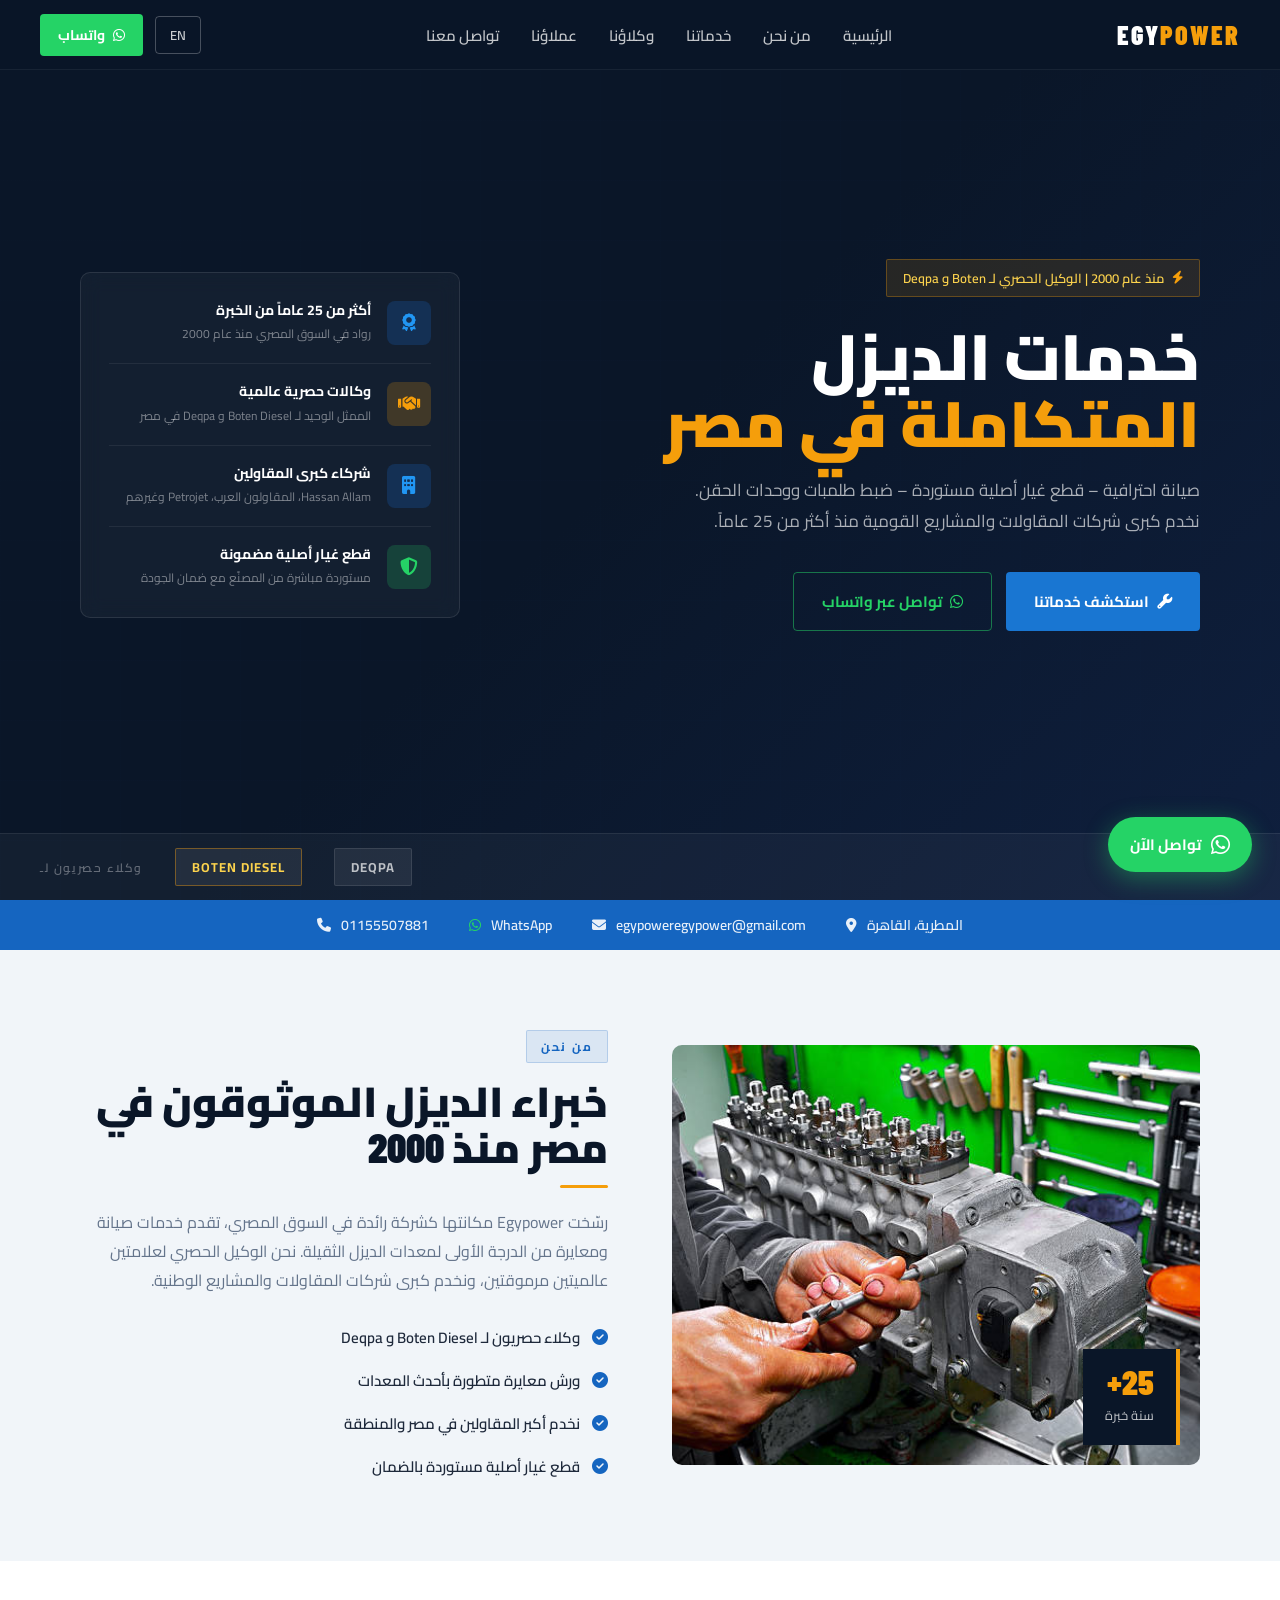
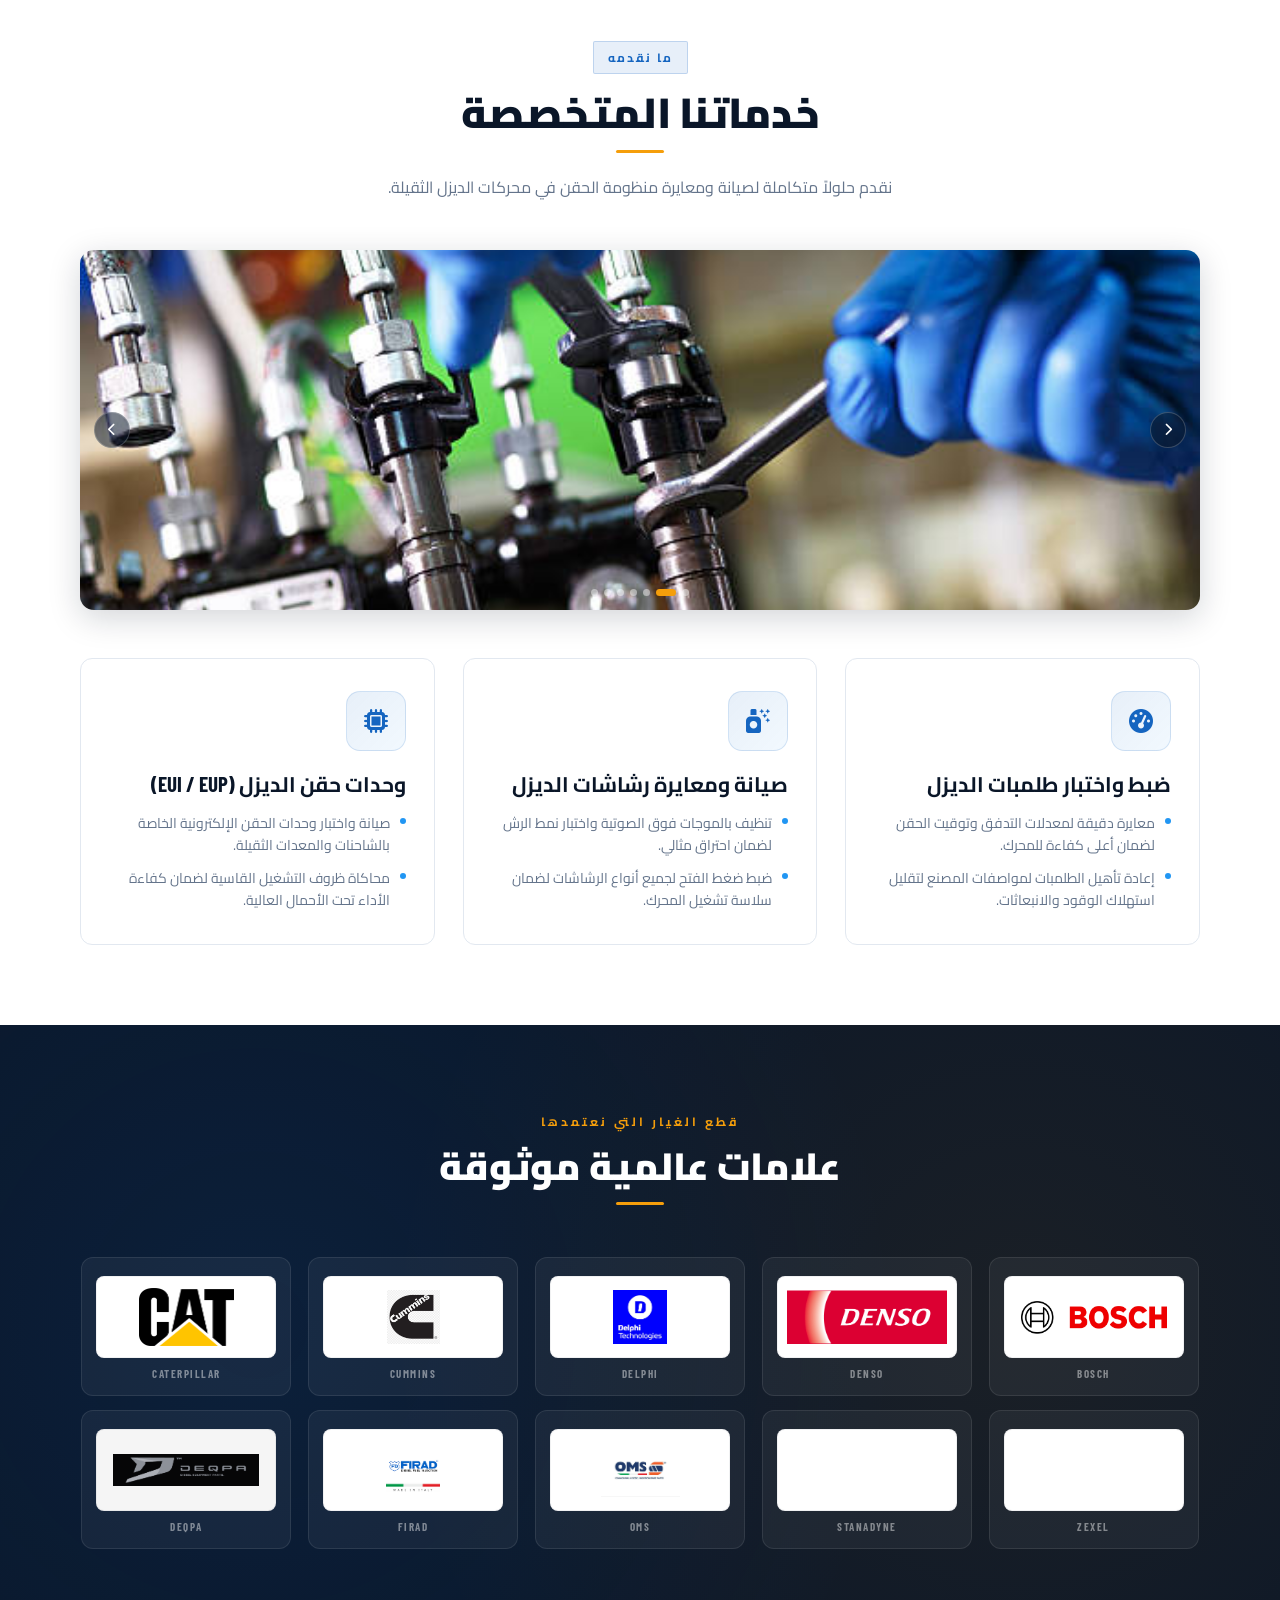
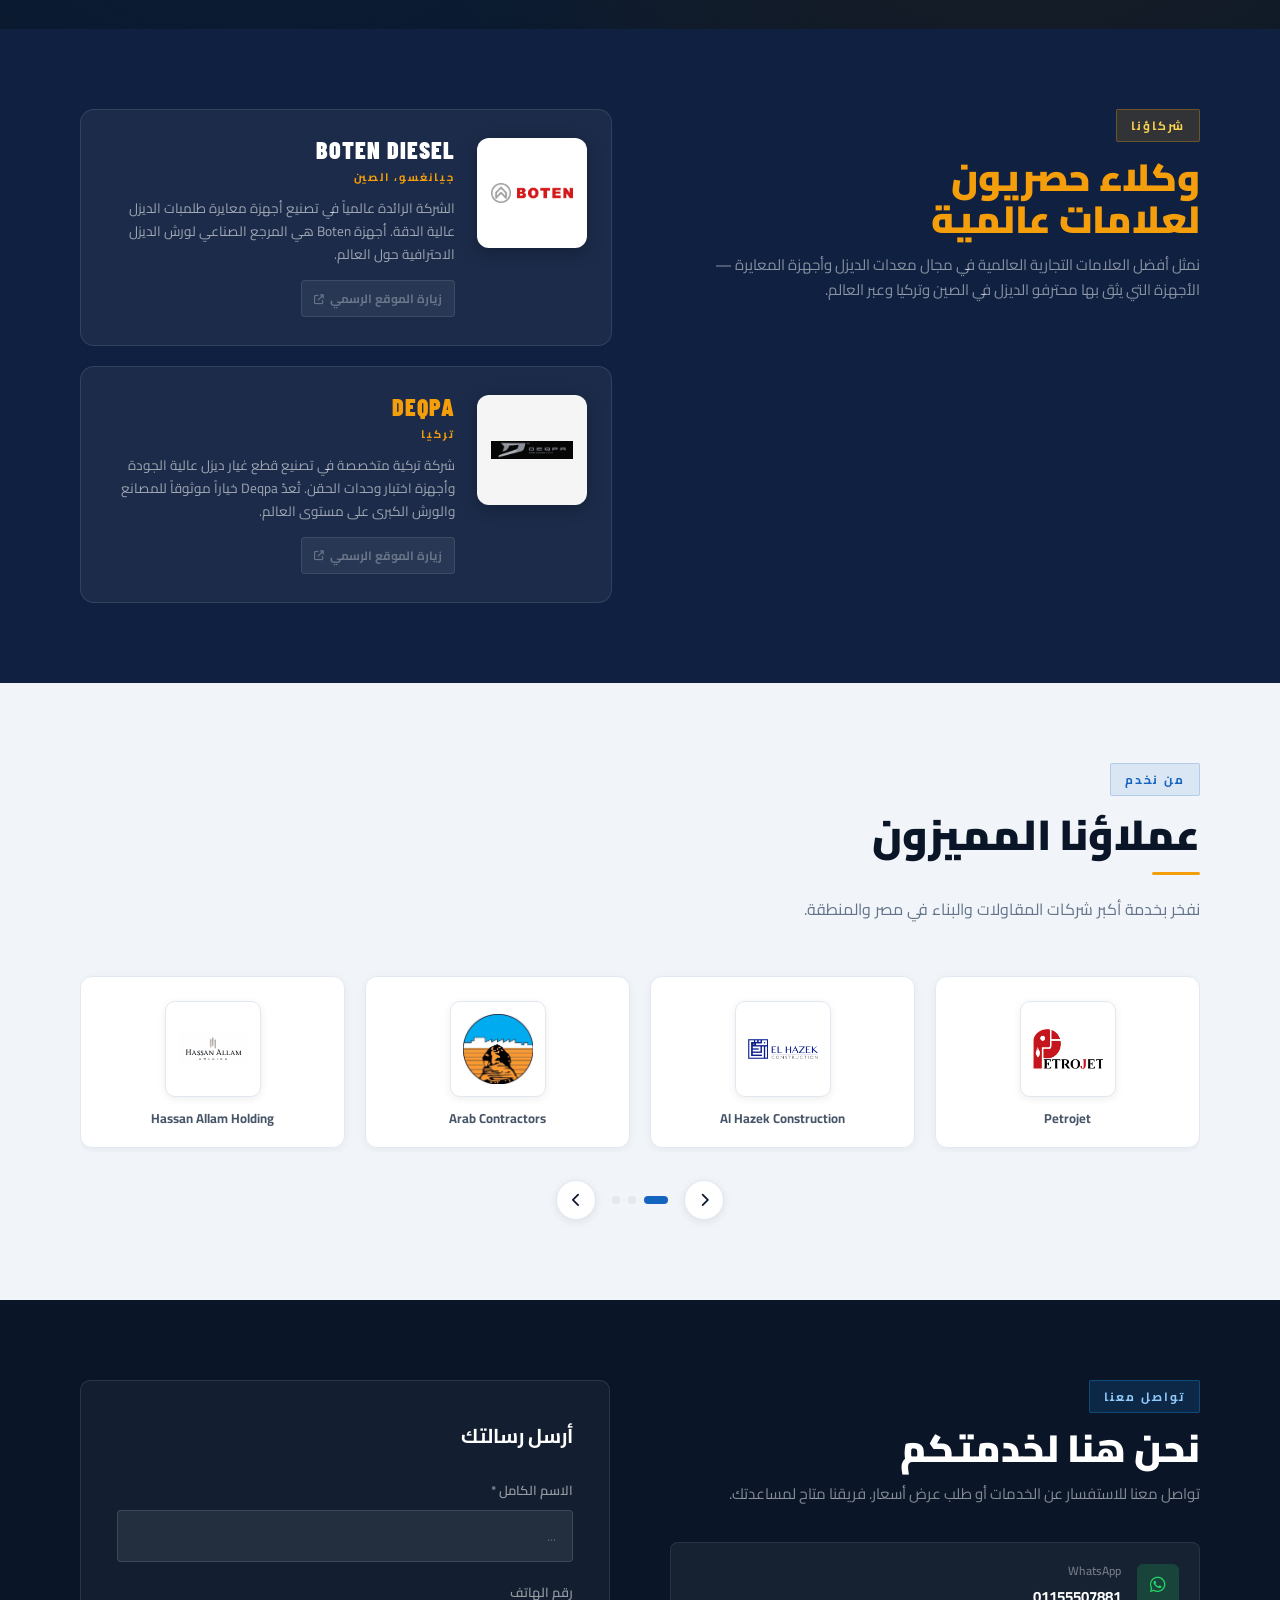
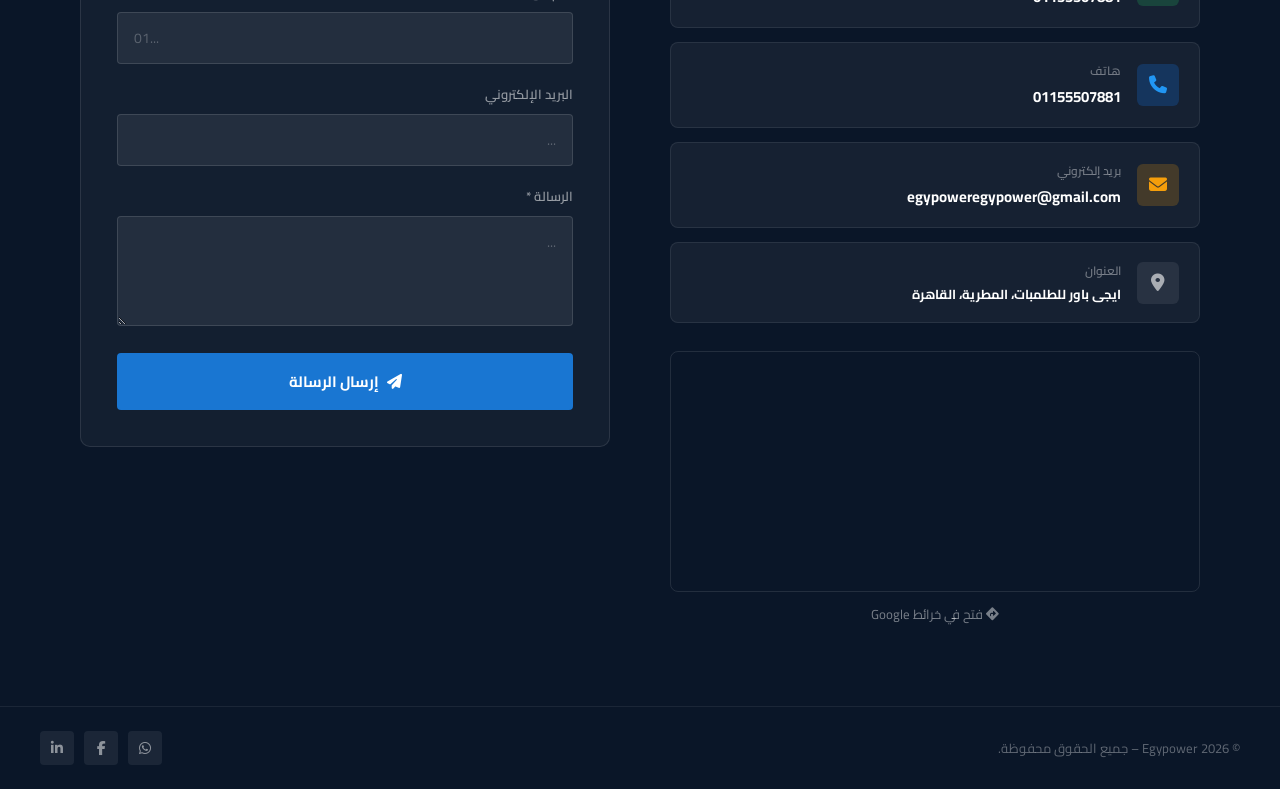
==== commit c312f314: "Cursor filing enhancements" ====
--- a/index.html
+++ b/index.html
@@ -16,514 +16,7 @@
 <link rel="preconnect" href="https://fonts.gstatic.com" crossorigin>
 <link href="https://fonts.googleapis.com/css2?family=Cairo:wght@300;400;600;700;900&family=Barlow+Condensed:wght@500;700;900&family=Outfit:wght@400;500;600;700;800&display=swap" rel="stylesheet">
 <link rel="stylesheet" href="https://cdnjs.cloudflare.com/ajax/libs/font-awesome/6.4.0/css/all.min.css">
-<style>
-:root{
-  --navy:#0a1628;--navy-mid:#0f2040;
-  --blue:#1565C0;--blue-bright:#1976D2;--blue-glow:#2196F3;
-  --gold:#F59E0B;--gold-light:#FCD34D;
-  --white:#FFFFFF;--gray-100:#F1F5F9;--gray-200:#E2E8F0;
-  --gray-600:#475569;--gray-800:#1E293B;
-  --text-main:#0f172a;--text-muted:#64748b;
-}
-*,*::before,*::after{box-sizing:border-box;margin:0;padding:0}
-html{scroll-behavior:smooth}
-body{font-family:'Cairo',sans-serif;background:var(--white);color:var(--text-main);direction:rtl;overflow-x:hidden}
-
-/* EN font: Outfit — modern, industrial, confident — replaces Barlow Condensed for body copy in LTR */
-body.ltr{direction:ltr;font-family:'Outfit','Cairo',sans-serif}
-body.ltr h1,body.ltr h2,body.ltr h3,body.ltr h4,
-body.ltr .section-title,body.ltr .hero-title,
-body.ltr .partners-heading,body.ltr .contact-info-title,
-body.ltr .partner-name-big,body.ltr .service-title,
-body.ltr .brands-title,body.ltr .nav-logo-text{
-  font-family:'Barlow Condensed','Outfit',sans-serif;
-}
-body.ltr p,body.ltr li,body.ltr span:not(.partner-pill):not(.nav-logo-text),
-body.ltr a,body.ltr label,body.ltr input,body.ltr textarea,body.ltr button:not(.mobile-menu-btn){
-  font-family:'Outfit','Cairo',sans-serif;
-  letter-spacing:0.01em;
-}
-
-::-webkit-scrollbar{width:6px}
-::-webkit-scrollbar-track{background:var(--navy)}
-::-webkit-scrollbar-thumb{background:var(--blue-glow);border-radius:3px}
-
-/* ── NAV ── */
-nav{position:fixed;top:0;left:0;right:0;z-index:100;display:flex;align-items:center;justify-content:space-between;padding:0 40px;height:70px;background:rgba(10,22,40,0.97);backdrop-filter:blur(12px);border-bottom:1px solid rgba(255,255,255,0.06);transition:box-shadow 0.3s}
-.nav-logo{display:flex;align-items:center;gap:10px;text-decoration:none}
-.nav-logo-text{font-family:'Barlow Condensed',sans-serif;font-size:26px;font-weight:900;color:var(--white);letter-spacing:2px;line-height:1}
-.nav-logo-text span{color:var(--gold)}
-.nav-links{display:flex;align-items:center;gap:32px;list-style:none}
-.nav-links a{color:rgba(255,255,255,0.75);text-decoration:none;font-size:15px;font-weight:600;transition:color 0.2s;position:relative}
-.nav-links a::after{content:'';position:absolute;bottom:-4px;right:0;left:0;height:2px;background:var(--gold);transform:scaleX(0);transform-origin:center;transition:transform 0.25s}
-.nav-links a:hover{color:var(--white)}
-.nav-links a:hover::after{transform:scaleX(1)}
-.nav-actions{display:flex;align-items:center;gap:12px}
-.btn-lang{background:transparent;border:1px solid rgba(255,255,255,0.25);color:rgba(255,255,255,0.8);padding:6px 14px;border-radius:4px;font-family:'Cairo',sans-serif;font-size:13px;font-weight:600;cursor:pointer;transition:all 0.2s}
-.btn-lang:hover{background:rgba(255,255,255,0.1);color:var(--white)}
-.btn-wa-nav{display:flex;align-items:center;gap:8px;background:#25D366;color:var(--white);text-decoration:none;padding:8px 18px;border-radius:4px;font-size:14px;font-weight:700;transition:all 0.2s}
-.btn-wa-nav:hover{background:#22be5c;transform:translateY(-1px)}
-.mobile-menu-btn{display:none;background:none;border:none;color:var(--white);font-size:22px;cursor:pointer}
-#mobileDrawer{display:none;position:fixed;top:70px;left:0;right:0;background:var(--navy-mid);border-bottom:1px solid rgba(255,255,255,0.1);z-index:99;flex-direction:column;padding:20px 24px;gap:18px}
-#mobileDrawer.open{display:flex}
-#mobileDrawer a{color:rgba(255,255,255,0.8);text-decoration:none;font-size:17px;font-weight:600;padding-bottom:16px;border-bottom:1px solid rgba(255,255,255,0.08)}
-#mobileDrawer a:last-child{border-bottom:none}
-
-/* ── HERO ── */
-#home{position:relative;min-height:100vh;display:flex;align-items:center;overflow:hidden;background:var(--navy);padding-top:70px}
-.hero-bg-img{position:absolute;inset:0;background-image:url('https://images.unsplash.com/photo-1581092580497-e0d23cbdffd4?q=80&w=2070&auto=format&fit=crop');background-size:cover;background-position:center;opacity:0.18}
-.hero-grid{position:absolute;inset:0;background-image:linear-gradient(rgba(21,101,192,0.07) 1px,transparent 1px),linear-gradient(90deg,rgba(21,101,192,0.07) 1px,transparent 1px);background-size:60px 60px}
-.hero-gradient{position:absolute;inset:0;background:linear-gradient(135deg,rgba(10,22,40,0.98) 0%,rgba(10,22,40,0.85) 50%,rgba(15,32,64,0.92) 100%)}
-.hero-content{position:relative;z-index:2;width:100%;max-width:1200px;margin:0 auto;padding:0 40px;display:grid;grid-template-columns:1fr 380px;gap:60px;align-items:center}
-.hero-badge{display:inline-flex;align-items:center;gap:8px;background:rgba(245,158,11,0.12);border:1px solid rgba(245,158,11,0.3);color:var(--gold-light);padding:6px 16px;border-radius:2px;font-size:13px;font-weight:600;margin-bottom:24px}
-.hero-title{font-family:'Barlow Condensed','Cairo',sans-serif;font-size:clamp(38px,5vw,64px);font-weight:900;line-height:1.05;color:var(--white);margin-bottom:20px}
-.hero-title .accent{color:var(--gold)}
-.hero-subtitle{font-size:17px;font-weight:400;color:rgba(255,255,255,0.65);line-height:1.8;margin-bottom:36px;max-width:520px}
-.hero-cta{display:flex;gap:14px;flex-wrap:wrap}
-.hero-trust{background:rgba(255,255,255,0.04);border:1px solid rgba(255,255,255,0.1);border-radius:10px;padding:28px;backdrop-filter:blur(10px)}
-.trust-item{display:flex;align-items:center;gap:16px;padding:18px 0;border-bottom:1px solid rgba(255,255,255,0.07)}
-.trust-item:first-child{padding-top:0}
-.trust-item:last-child{border-bottom:none;padding-bottom:0}
-.trust-icon{width:44px;height:44px;flex-shrink:0;background:rgba(21,101,192,0.25);border-radius:8px;display:flex;align-items:center;justify-content:center;color:var(--blue-glow);font-size:18px}
-.trust-icon.gold-bg{background:rgba(245,158,11,0.2);color:var(--gold)}
-.trust-icon.green-bg{background:rgba(37,211,102,0.2);color:#25D366}
-.trust-text-title{font-size:14px;font-weight:700;color:var(--white);line-height:1.3}
-.trust-text-sub{font-size:12px;color:rgba(255,255,255,0.45);margin-top:3px}
-.hero-strip{position:absolute;bottom:0;left:0;right:0;background:rgba(255,255,255,0.04);border-top:1px solid rgba(255,255,255,0.08);padding:14px 40px;display:flex;align-items:center;gap:32px;z-index:2;direction:ltr}
-.hero-strip .label{color:rgba(255,255,255,0.35);font-size:12px;font-weight:600;letter-spacing:1.5px;white-space:nowrap}
-.partner-pill{background:rgba(255,255,255,0.07);border:1px solid rgba(255,255,255,0.1);color:rgba(255,255,255,0.7);padding:6px 16px;border-radius:2px;font-size:13px;font-weight:700;letter-spacing:1px}
-.partner-pill.gold{border-color:rgba(245,158,11,0.4);color:var(--gold-light)}
-
-/* ── BUTTONS ── */
-.btn-primary{display:inline-flex;align-items:center;gap:8px;background:var(--blue-bright);color:var(--white);text-decoration:none;padding:14px 28px;border-radius:4px;font-size:15px;font-weight:700;transition:all 0.25s;border:none;cursor:pointer}
-.btn-primary:hover{background:var(--blue-glow);transform:translateY(-2px);box-shadow:0 8px 24px rgba(33,150,243,0.35)}
-.btn-secondary{display:inline-flex;align-items:center;gap:8px;background:transparent;color:var(--white);text-decoration:none;padding:14px 28px;border-radius:4px;font-size:15px;font-weight:700;border:1px solid rgba(255,255,255,0.3);transition:all 0.25s}
-.btn-secondary:hover{background:rgba(255,255,255,0.08);border-color:rgba(255,255,255,0.6)}
-
-/* ── CONTACT BAR ── */
-.contact-bar{background:var(--blue);padding:12px 40px;display:flex;align-items:center;justify-content:center;gap:40px;direction:ltr}
-.contact-bar-item{display:flex;align-items:center;gap:10px;color:rgba(255,255,255,0.9);text-decoration:none;font-size:14px;font-weight:600;transition:color 0.2s}
-.contact-bar-item:hover{color:var(--gold-light)}
-
-/* ── SECTIONS ── */
-section{padding:80px 0}
-.section-inner{max-width:1200px;margin:0 auto;padding:0 40px}
-.section-tag{display:inline-block;background:rgba(21,101,192,0.1);color:var(--blue);border:1px solid rgba(21,101,192,0.2);padding:4px 14px;border-radius:2px;font-size:12px;font-weight:700;letter-spacing:2px;margin-bottom:14px}
-.section-title{font-family:'Barlow Condensed','Cairo',sans-serif;font-size:clamp(28px,4vw,42px);font-weight:900;color:var(--navy);line-height:1.1;margin-bottom:16px}
-.section-divider{width:48px;height:3px;background:var(--gold);margin-bottom:20px;border-radius:2px}
-[dir="rtl"] .section-divider{margin-right:0}
-.section-desc{font-size:16px;color:var(--text-muted);line-height:1.8;max-width:560px}
-
-/* ── ABOUT ── */
-#about{background:var(--gray-100)}
-.about-grid{display:grid;grid-template-columns:1fr 1fr;gap:64px;align-items:center}
-.about-img-wrap{position:relative;border-radius:10px;overflow:hidden}
-.about-img-wrap img{width:100%;height:420px;object-fit:cover;display:block}
-.about-img-badge{position:absolute;bottom:20px;background:var(--navy);color:var(--white);padding:16px 22px;border-left:4px solid var(--gold)}
-[dir="rtl"] .about-img-badge{right:20px;border-left:none;border-right:4px solid var(--gold)}
-[dir="ltr"] .about-img-badge{left:20px}
-.about-img-badge strong{display:block;font-family:'Barlow Condensed',sans-serif;font-size:34px;font-weight:900;color:var(--gold);line-height:1}
-.about-img-badge span{font-size:13px;opacity:0.75}
-.about-points{list-style:none;margin-top:28px;display:flex;flex-direction:column;gap:14px}
-.about-points li{display:flex;align-items:center;gap:12px;font-size:15px;font-weight:600;color:var(--gray-800)}
-.about-points li i{color:var(--blue);font-size:16px}
-
-/* ── SERVICES ── */
-#services{background:var(--white)}
-.services-header{text-align:center;margin-bottom:48px}
-.services-header .section-divider{margin:0 auto 20px}
-
-/* Services slideshow — taller on desktop for clarity */
-.services-slideshow{
-  position:relative;width:100%;
-  height:360px; /* increased from 280px for desktop clarity */
-  border-radius:14px;overflow:hidden;
-  margin-bottom:48px;
-  box-shadow:0 8px 32px rgba(10,22,40,0.18);
-}
-.services-slideshow img{
-  position:absolute;inset:0;
-  width:100%;height:100%;
-  object-fit:cover;object-position:center;
-  opacity:0;transition:opacity 1s ease;
-  image-rendering:-webkit-optimize-contrast;
-}
-.services-slideshow img.active{opacity:1}
-.slideshow-dots{
-  position:absolute;bottom:14px;left:50%;transform:translateX(-50%);
-  display:flex;gap:6px;z-index:5;
-}
-.slideshow-dot{
-  width:7px;height:7px;border-radius:50%;
-  background:rgba(255,255,255,0.45);border:none;cursor:pointer;padding:0;
-  transition:all 0.3s;
-}
-.slideshow-dot.active{background:var(--gold);width:20px;border-radius:4px}
-
-/* Slideshow nav arrows */
-.slideshow-arrow{
-  position:absolute;top:50%;transform:translateY(-50%);
-  width:36px;height:36px;border-radius:50%;
-  background:rgba(10,22,40,0.55);border:1px solid rgba(255,255,255,0.2);
-  color:var(--white);font-size:13px;
-  display:flex;align-items:center;justify-content:center;
-  cursor:pointer;transition:all 0.2s;z-index:5;
-}
-.slideshow-arrow:hover{background:var(--blue);border-color:var(--blue)}
-.slideshow-arrow.prev{right:14px}
-.slideshow-arrow.next{left:14px}
-[dir="ltr"] .slideshow-arrow.prev{left:14px;right:auto}
-[dir="ltr"] .slideshow-arrow.next{right:14px;left:auto}
-
-.services-grid{display:grid;grid-template-columns:repeat(3,1fr);gap:28px}
-.service-card{background:var(--white);border:1px solid var(--gray-200);border-radius:12px;padding:32px 28px;position:relative;overflow:hidden;transition:all 0.35s;cursor:default}
-.service-card::before{content:'';position:absolute;top:0;left:0;right:0;height:3px;background:linear-gradient(90deg,var(--blue),var(--blue-glow));transform:scaleX(0);transform-origin:center;transition:transform 0.35s}
-.service-card:hover{transform:translateY(-8px);box-shadow:0 20px 48px rgba(10,22,40,0.12);border-color:transparent}
-.service-card:hover::before{transform:scaleX(1)}
-.service-icon-wrap{width:60px;height:60px;background:linear-gradient(135deg,rgba(21,101,192,0.1),rgba(33,150,243,0.06));color:var(--blue);border-radius:14px;display:flex;align-items:center;justify-content:center;font-size:24px;margin-bottom:20px;transition:all 0.35s;border:1px solid rgba(21,101,192,0.15)}
-.service-card:hover .service-icon-wrap{background:var(--blue);color:var(--white);box-shadow:0 8px 20px rgba(21,101,192,0.3)}
-.service-title{font-family:'Barlow Condensed','Cairo',sans-serif;font-size:21px;font-weight:700;color:var(--navy);margin-bottom:16px;line-height:1.2}
-.service-bullets{list-style:none;display:flex;flex-direction:column;gap:10px}
-.service-bullets li{display:flex;align-items:flex-start;gap:10px;font-size:14px;color:var(--text-muted);line-height:1.6}
-.service-bullets li::before{content:'';width:6px;height:6px;border-radius:50%;background:var(--blue-glow);flex-shrink:0;margin-top:6px}
-.service-card:hover .service-bullets li::before{background:var(--gold)}
-
-/* ══════════════════════════════════════════
-   BRANDS SECTION — redesigned
-══════════════════════════════════════════ */
-#brands{
-  background:var(--navy);
-  padding:80px 0;
-  position:relative;
-  overflow:hidden;
-}
-/* subtle background pattern */
-#brands::before{
-  content:'';position:absolute;inset:0;
-  background-image:radial-gradient(circle at 20% 50%,rgba(21,101,192,0.12) 0%,transparent 60%),
-                   radial-gradient(circle at 80% 50%,rgba(245,158,11,0.07) 0%,transparent 60%);
-  pointer-events:none;
-}
-.brands-inner{max-width:1200px;margin:0 auto;padding:0 40px;position:relative}
-.brands-heading-row{text-align:center;margin-bottom:52px}
-.brands-eyebrow{display:inline-block;font-size:12px;font-weight:700;letter-spacing:3px;color:var(--gold);text-transform:uppercase;margin-bottom:12px}
-.brands-title{font-family:'Barlow Condensed','Cairo',sans-serif;font-size:clamp(26px,3.5vw,38px);font-weight:900;color:var(--white);line-height:1.1}
-.brands-divider{width:48px;height:3px;background:var(--gold);border-radius:2px;margin:16px auto 0}
-
-/* 5-column grid — fits 10 brands nicely */
-.brands-grid{
-  display:grid;
-  grid-template-columns:repeat(auto-fit,minmax(170px,1fr));
-  gap:14px;
-}
-
-/* Each brand card */
-.brand-card{
-  background:rgba(255,255,255,0.05);
-  border:1px solid rgba(255,255,255,0.09);
-  border-radius:12px;
-  padding:18px 14px 16px;
-  display:flex;flex-direction:column;
-  align-items:center;justify-content:center;
-  gap:10px;
-  transition:all 0.28s;cursor:default;
-  position:relative;overflow:hidden;
-}
-.brand-card::after{
-  content:'';position:absolute;inset:0;
-  border-radius:12px;
-  opacity:0;transition:opacity 0.28s;
-  box-shadow:inset 0 0 0 1.5px rgba(245,158,11,0.6);
-}
-.brand-card:hover{
-  background:rgba(255,255,255,0.1);
-  transform:translateY(-5px);
-  box-shadow:0 10px 30px rgba(0,0,0,0.4);
-}
-.brand-card:hover::after{opacity:1}
-
-/* White box holding logo (adaptive for different logo shapes) */
-.brand-logo-box{
-  --logo-max-w:150px;
-  --logo-max-h:56px;
-  width:100%;
-  min-height:82px;
-  background:var(--white);
-  border-radius:8px;
-  display:flex;align-items:center;justify-content:center;
-  padding:10px 12px;
-  overflow:hidden;
-  transition:transform 0.25s;
-  box-shadow:inset 0 0 0 1px rgba(15,23,42,0.06);
-}
-.brand-card:hover .brand-logo-box{transform:scale(1.04)}
-
-.brand-logo-box img{
-  width:auto;
-  height:auto;
-  max-width:var(--logo-max-w);
-  max-height:var(--logo-max-h);
-  object-fit:contain;
-  display:block;
-}
-
-/* Fine-tuned fit per logo shape */
-.brand-logo-box.logo-wide{--logo-max-w:162px;--logo-max-h:54px}
-.brand-logo-box.logo-tall{--logo-max-w:130px;--logo-max-h:62px}
-.brand-logo-box.logo-dense{--logo-max-w:146px;--logo-max-h:58px}
-.brand-logo-box.logo-soft{background:#f5f5f5}
-
-/* Brand name label below logo */
-.brand-label{
-  font-family:'Barlow Condensed',sans-serif;
-  font-size:11px;
-  font-weight:700;
-  letter-spacing:1.5px;
-  color:rgba(255,255,255,0.45);
-  text-transform:uppercase;
-  text-align:center;
-  line-height:1;
-}
-.brand-card:hover .brand-label{color:var(--gold-light)}
-
-/* ══════════════════════════════════════════
-   PARTNERS SECTION — redesigned cards
-══════════════════════════════════════════ */
-#partners{background:var(--navy-mid);padding:80px 0}
-.partners-inner{max-width:1200px;margin:0 auto;padding:0 40px;display:grid;grid-template-columns:1fr 1fr;gap:56px;align-items:start}
-.partners-heading{font-family:'Barlow Condensed','Cairo',sans-serif;font-size:38px;font-weight:900;color:var(--white);line-height:1.1}
-.partners-heading span{color:var(--gold)}
-.partners-sub{color:rgba(255,255,255,0.5);font-size:15px;margin-top:12px;line-height:1.7}
-.partners-cards{display:flex;flex-direction:column;gap:20px}
-
-.partner-card{
-  background:rgba(255,255,255,0.05);
-  border:1px solid rgba(255,255,255,0.1);
-  border-radius:14px;
-  padding:28px 24px;
-  display:flex;align-items:flex-start;gap:22px;
-  text-decoration:none;
-  transition:all 0.3s;
-}
-.partner-card:hover{
-  background:rgba(255,255,255,0.09);
-  border-color:rgba(245,158,11,0.45);
-  transform:translateY(-4px);
-  box-shadow:0 16px 40px rgba(0,0,0,0.35);
-}
-
-/* Logo box: white bg, generous padding, fixed square */
-.partner-logo-box{
-  width:110px;
-  height:110px;
-  flex-shrink:0;
-  background:var(--white);
-  border-radius:12px;
-  display:flex;align-items:center;justify-content:center;
-  overflow:hidden;
-  padding:14px;
-  box-shadow:0 4px 16px rgba(0,0,0,0.25);
-  transition:transform 0.25s;
-}
-.partner-card:hover .partner-logo-box{transform:scale(1.04)}
-.partner-logo-box img{
-  width:100%;
-  height:100%;
-  object-fit:contain;
-  display:block;
-}
-
-.partner-info{flex:1;min-width:0}
-.partner-name-big{
-  font-family:'Barlow Condensed',sans-serif;
-  font-size:24px;
-  font-weight:900;
-  color:var(--white);
-  letter-spacing:1px;
-  line-height:1;
-}
-.partner-origin{
-  font-size:11px;font-weight:700;letter-spacing:2px;
-  color:var(--gold);margin-top:5px;display:block;
-}
-.partner-desc{
-  font-size:13.5px;
-  color:rgba(255,255,255,0.58);
-  margin-top:10px;
-  line-height:1.7;
-}
-.partner-visit{
-  display:inline-flex;align-items:center;gap:6px;
-  margin-top:14px;
-  font-size:12px;font-weight:700;
-  color:rgba(255,255,255,0.3);
-  transition:color 0.2s;
-  background:rgba(255,255,255,0.06);
-  border:1px solid rgba(255,255,255,0.1);
-  padding:6px 12px;border-radius:4px;
-}
-.partner-card:hover .partner-visit{color:var(--gold);border-color:rgba(245,158,11,0.35);background:rgba(245,158,11,0.08)}
-
-/* ══════════════════════════════════════════
-   CLIENTS CAROUSEL — fixed navigation
-══════════════════════════════════════════ */
-#clients{background:var(--gray-100);padding:80px 0}
-.carousel-wrap{position:relative;margin-top:48px}
-.carousel-viewport{overflow:hidden;border-radius:12px;padding:4px 0}
-.carousel-track{
-  display:flex;gap:20px;
-  transition:transform 0.45s cubic-bezier(0.25,0.46,0.45,0.94);
-  will-change:transform;
-  direction:ltr;
-}
-.client-card{
-  flex:0 0 calc(25% - 15px);
-  background:var(--white);
-  border:1px solid var(--gray-200);
-  border-radius:12px;
-  padding:24px 16px 20px;
-  display:flex;flex-direction:column;
-  align-items:center;gap:12px;
-  text-decoration:none;
-  transition:border-color 0.25s,box-shadow 0.25s,transform 0.25s;
-  box-shadow:0 2px 10px rgba(0,0,0,0.05);
-}
-.client-card:hover{border-color:var(--blue);box-shadow:0 8px 28px rgba(21,101,192,0.15);transform:translateY(-4px)}
-
-.client-logo-wrap{
-  width:96px;height:96px;
-  background:var(--white);
-  border:1px solid var(--gray-200);
-  border-radius:10px;
-  display:flex;align-items:center;justify-content:center;
-  overflow:hidden;
-  padding:12px;
-  box-shadow:0 2px 8px rgba(0,0,0,0.07);
-  transition:box-shadow 0.25s;
-}
-.client-card:hover .client-logo-wrap{box-shadow:0 4px 16px rgba(21,101,192,0.15)}
-.client-logo-wrap img{width:100%;height:100%;object-fit:contain;display:block}
-.client-initials{
-  font-family:'Barlow Condensed',sans-serif;
-  font-size:26px;font-weight:900;
-  color:var(--white);
-  background:var(--navy);
-  display:flex;align-items:center;justify-content:center;
-  width:100%;height:100%;
-  border-radius:6px;
-}
-.client-name{font-size:13px;font-weight:700;color:var(--gray-600);text-align:center;line-height:1.4}
-
-/* Navigation row: arrows + dots together */
-.carousel-nav{
-  display:flex;
-  align-items:center;
-  justify-content:center;
-  gap:16px;
-  margin-top:28px;
-}
-.carousel-btn{
-  width:40px;height:40px;border-radius:50%;
-  background:var(--white);border:1.5px solid var(--gray-200);
-  color:var(--navy);font-size:14px;
-  display:flex;align-items:center;justify-content:center;
-  cursor:pointer;transition:all 0.2s;
-  box-shadow:0 2px 8px rgba(0,0,0,0.08);
-  flex-shrink:0;
-}
-.carousel-btn:hover{background:var(--blue);color:var(--white);border-color:var(--blue);box-shadow:0 4px 16px rgba(21,101,192,0.3)}
-.carousel-btn:disabled{opacity:0.35;cursor:default;pointer-events:none}
-
-.carousel-dots{display:flex;align-items:center;gap:8px;flex-wrap:wrap;justify-content:center}
-.carousel-dot{
-  width:8px;height:8px;border-radius:50%;
-  background:var(--gray-200);border:none;cursor:pointer;
-  transition:all 0.25s;padding:0;
-}
-.carousel-dot.active{background:var(--blue);width:24px;border-radius:4px}
-.carousel-dot:hover:not(.active){background:var(--gray-600)}
-
-/* ── CONTACT ── */
-#contact{background:var(--navy)}
-.contact-grid{display:grid;grid-template-columns:1fr 1fr;gap:60px;align-items:start}
-.contact-info-title{font-family:'Barlow Condensed','Cairo',sans-serif;font-size:38px;font-weight:900;color:var(--white);line-height:1.1;margin-bottom:12px}
-.contact-info-sub{color:rgba(255,255,255,0.5);font-size:15px;margin-bottom:36px;line-height:1.7}
-.contact-methods{display:flex;flex-direction:column;gap:14px;margin-bottom:28px}
-.contact-method{display:flex;align-items:center;gap:16px;text-decoration:none;padding:16px 20px;background:rgba(255,255,255,0.05);border:1px solid rgba(255,255,255,0.08);border-radius:8px;transition:all 0.2s}
-.contact-method:hover{background:rgba(255,255,255,0.09);border-color:rgba(33,150,243,0.4)}
-.cm-icon{width:42px;height:42px;border-radius:6px;display:flex;align-items:center;justify-content:center;font-size:18px;flex-shrink:0}
-.cm-icon.blue{background:rgba(21,101,192,0.3);color:var(--blue-glow)}
-.cm-icon.green{background:rgba(37,211,102,0.2);color:#25D366}
-.cm-icon.gold{background:rgba(245,158,11,0.2);color:var(--gold)}
-.cm-icon.loc{background:rgba(255,255,255,0.08);color:rgba(255,255,255,0.6)}
-.cm-label{font-size:12px;color:rgba(255,255,255,0.4);font-weight:600;display:block}
-.cm-value{font-size:15px;font-weight:700;color:var(--white);direction:ltr;display:block}
-.map-wrap{border-radius:8px;overflow:hidden;border:1px solid rgba(255,255,255,0.1)}
-.map-link{display:block;text-align:center;margin-top:10px;font-size:13px;color:rgba(255,255,255,0.45);text-decoration:none;transition:color 0.2s}
-.map-link:hover{color:var(--gold)}
-.contact-form{background:rgba(255,255,255,0.04);border:1px solid rgba(255,255,255,0.1);border-radius:10px;padding:36px}
-.form-title{font-size:20px;font-weight:700;color:var(--white);margin-bottom:24px}
-.form-group{margin-bottom:18px}
-.form-label{display:block;font-size:13px;font-weight:600;color:rgba(255,255,255,0.55);margin-bottom:8px}
-.form-input{width:100%;background:rgba(255,255,255,0.07);border:1px solid rgba(255,255,255,0.12);color:var(--white);padding:12px 16px;border-radius:4px;font-family:'Cairo',sans-serif;font-size:14px;transition:border-color 0.2s;outline:none}
-.form-input::placeholder{color:rgba(255,255,255,0.25)}
-.form-input:focus{border-color:var(--blue-glow)}
-.form-input.input-error{border-color:#f87171}
-textarea.form-input{resize:vertical;min-height:110px}
-.field-error{display:none;font-size:12px;color:#f87171;margin-top:6px;font-weight:600}
-.field-error.visible{display:block}
-.btn-submit{width:100%;background:var(--blue-bright);color:var(--white);border:none;border-radius:4px;padding:14px 24px;font-family:'Cairo',sans-serif;font-size:15px;font-weight:700;cursor:pointer;transition:all 0.25s;display:flex;align-items:center;justify-content:center;gap:8px}
-.btn-submit:hover{background:var(--blue-glow);transform:translateY(-2px);box-shadow:0 8px 24px rgba(33,150,243,0.3)}
-.form-msg{display:none;padding:14px 16px;border-radius:6px;margin-top:14px;font-size:14px;font-weight:600;text-align:center}
-.form-msg.success{background:rgba(22,163,74,0.15);border:1px solid rgba(22,163,74,0.4);color:#4ade80;display:block}
-.form-msg.error{background:rgba(220,38,38,0.15);border:1px solid rgba(220,38,38,0.4);color:#f87171;display:block}
-
-/* ── FOOTER ── */
-footer{background:var(--navy);border-top:1px solid rgba(255,255,255,0.07);padding:24px 40px}
-.footer-inner{max-width:1200px;margin:0 auto;display:flex;align-items:center;justify-content:space-between}
-.footer-copy{font-size:13px;color:rgba(255,255,255,0.35)}
-.social-links{display:flex;gap:10px}
-.social-link{width:34px;height:34px;border-radius:4px;background:rgba(255,255,255,0.07);color:rgba(255,255,255,0.5);display:flex;align-items:center;justify-content:center;font-size:14px;text-decoration:none;transition:all 0.2s}
-.social-link:hover{background:var(--blue);color:var(--white)}
-.social-link.wa:hover{background:#25D366}
-
-/* ── WA FLOAT ── */
-.wa-float{position:fixed;bottom:28px;right:28px;z-index:200;display:flex;align-items:center;gap:10px;background:#25D366;color:var(--white);text-decoration:none;padding:13px 22px;border-radius:50px;font-size:15px;font-weight:700;box-shadow:0 6px 24px rgba(37,211,102,0.4);transition:all 0.3s;animation:wapulse 3s ease-in-out infinite}
-body.ltr .wa-float{right:auto;left:28px}
-.wa-float:hover{transform:translateY(-3px);box-shadow:0 10px 32px rgba(37,211,102,0.55)}
-.wa-float i{font-size:22px}
-@keyframes wapulse{0%,100%{box-shadow:0 6px 24px rgba(37,211,102,0.4)}50%{box-shadow:0 6px 36px rgba(37,211,102,0.7)}}
-
-/* ── ANIMATIONS ── */
-@keyframes fadeUp{from{opacity:0;transform:translateY(28px)}to{opacity:1;transform:translateY(0)}}
-.hero-badge,.hero-title,.hero-subtitle,.hero-cta,.hero-trust{animation:fadeUp 0.6s ease both}
-.hero-title{animation-delay:.1s}.hero-subtitle{animation-delay:.2s}.hero-cta{animation-delay:.3s}.hero-trust{animation-delay:.4s}
-
-/* ── RESPONSIVE ── */
-@media(max-width:900px){
-  nav{padding:0 20px}
-  .nav-links,.btn-wa-nav{display:none}
-  .mobile-menu-btn{display:block}
-  .hero-content{grid-template-columns:1fr}
-  .hero-trust{display:none}
-  .about-grid,.contact-grid,.partners-inner{grid-template-columns:1fr}
-  .services-grid{grid-template-columns:1fr}
-  .brands-grid{grid-template-columns:repeat(3,minmax(0,1fr))}
-  .client-card{flex:0 0 calc(50% - 10px)}
-  .contact-bar{flex-wrap:wrap;gap:16px;padding:14px 20px}
-  footer{padding:20px}
-  .footer-inner{flex-direction:column;gap:14px;text-align:center}
-  .section-inner{padding:0 20px}
-  .contact-form{padding:24px}
-  .services-slideshow{height:260px}
-}
-@media(max-width:600px){
-  .brands-grid{grid-template-columns:repeat(2,minmax(0,1fr))}
-  .client-card{flex:0 0 100%}
-  .brands-inner{padding:0 20px}
-  .partners-inner{padding:0 20px}
-}
-</style>
+<link rel="stylesheet" href="css/main.css">
 </head>
 <body>
 
@@ -724,88 +217,7 @@
       <div class="brands-divider"></div>
     </div>
 
-    <div class="brands-grid">
-      <!-- 1. Bosch -->
-      <div class="brand-card">
-        <div class="brand-logo-box logo-dense">
-          <img src="Logos/bosch for diesel logo.png" alt="Bosch"
-               onerror="this.parentElement.innerHTML='<span style=\'font-family:Barlow Condensed,sans-serif;font-size:22px;font-weight:900;color:#E8271B\'>BOSCH</span>'">
-        </div>
-        <div class="brand-label">Bosch</div>
-      </div>
-      <!-- 2. Denso -->
-      <div class="brand-card">
-        <div class="brand-logo-box logo-wide">
-          <img src="Logos/denso diesel logo.png" alt="Denso"
-               onerror="this.parentElement.innerHTML='<span style=\'font-family:Barlow Condensed,sans-serif;font-size:20px;font-weight:900;color:#00AEEF\'>DENSO</span>'">
-        </div>
-        <div class="brand-label">Denso</div>
-      </div>
-      <!-- 3. Delphi -->
-      <div class="brand-card">
-        <div class="brand-logo-box logo-wide">
-          <img src="Logos/delphi technologies logo.jpg" alt="Delphi"
-               onerror="this.parentElement.innerHTML='<span style=\'font-family:Barlow Condensed,sans-serif;font-size:20px;font-weight:900;color:#003087\'>DELPHI</span>'">
-        </div>
-        <div class="brand-label">Delphi</div>
-      </div>
-      <!-- 4. Cummins -->
-      <div class="brand-card">
-        <div class="brand-logo-box logo-wide">
-          <img src="Logos/cummins logo.png" alt="Cummins"
-               onerror="this.parentElement.innerHTML='<span style=\'font-family:Barlow Condensed,sans-serif;font-size:18px;font-weight:900;color:#F37021\'>CUMMINS</span>'">
-        </div>
-        <div class="brand-label">Cummins</div>
-      </div>
-      <!-- 5. Caterpillar -->
-      <div class="brand-card">
-        <div class="brand-logo-box logo-dense">
-          <img src="Logos/caterpillar diesel logo.png" alt="Caterpillar CAT"
-               onerror="this.parentElement.innerHTML='<span style=\'font-family:Barlow Condensed,sans-serif;font-size:26px;font-weight:900;color:#FFCD11\'>CAT</span>'">
-        </div>
-        <div class="brand-label">Caterpillar</div>
-      </div>
-      <!-- 6. Zexel -->
-      <div class="brand-card">
-        <div class="brand-logo-box logo-wide">
-          <img src="Logos/zexel diesel logo.png" alt="Zexel"
-               onerror="this.parentElement.innerHTML='<span style=\'font-family:Barlow Condensed,sans-serif;font-size:20px;font-weight:900;color:#333\'>ZEXEL</span>'">
-        </div>
-        <div class="brand-label">Zexel</div>
-      </div>
-      <!-- 7. Stanadyne -->
-      <div class="brand-card">
-        <div class="brand-logo-box logo-tall">
-          <img src="Logos/stanadyne diesel logo.png" alt="Stanadyne"
-               onerror="this.parentElement.innerHTML='<span style=\'font-family:Barlow Condensed,sans-serif;font-size:15px;font-weight:900;color:#333\'>STANADYNE</span>'">
-        </div>
-        <div class="brand-label">Stanadyne</div>
-      </div>
-      <!-- 8. OMS -->
-      <div class="brand-card">
-        <div class="brand-logo-box logo-wide">
-          <img src="Logos/OMS Common Rail & Diesel Injection Spare Parts Logo.jpg" alt="OMS Common Rail"
-               onerror="this.parentElement.innerHTML='<span style=\'font-family:Barlow Condensed,sans-serif;font-size:18px;font-weight:900;color:#1565C0\'>OMS</span>'">
-        </div>
-        <div class="brand-label">OMS</div>
-      </div>
-      <!-- 9. Firad -->
-      <div class="brand-card">
-        <div class="brand-logo-box logo-wide">
-          <img src="Logos/Firad Diesel Fuel Injection Logo.jpg" alt="Firad Diesel"
-               onerror="this.parentElement.innerHTML='<span style=\'font-family:Barlow Condensed,sans-serif;font-size:18px;font-weight:900;color:#c0392b\'>FIRAD</span>'">
-        </div>
-        <div class="brand-label">Firad</div>
-      </div>
-      <!-- 10. Deqpa -->
-      <div class="brand-card">
-        <div class="brand-logo-box logo-soft logo-dense">
-          <img src="Logos/DEQPA.png" alt="Deqpa"
-               onerror="this.parentElement.innerHTML='<span style=\'font-family:Barlow Condensed,sans-serif;font-size:20px;font-weight:900;color:#DC2626\'>DEQPA</span>'">
-        </div>
-        <div class="brand-label">Deqpa</div>
-      </div>
-    </div>
+    <div class="brands-grid" id="brandsGrid"></div>
   </div>
 </section>
 
@@ -1048,221 +460,6 @@
   <span data-ar="تواصل الآن" data-en="Chat Now">تواصل الآن</span>
 </a>
 
-<script>
-/* ─── LANGUAGE ─── */
-let lang = 'ar';
-
-function applyLang() {
-  const isAr = lang === 'ar';
-  document.documentElement.setAttribute('dir', isAr ? 'rtl' : 'ltr');
-  document.documentElement.setAttribute('lang', lang);
-  document.body.classList.toggle('ltr', !isAr);
-  document.getElementById('langBtn').textContent = isAr ? 'EN' : 'AR';
-  document.querySelectorAll('[data-ar]').forEach(el => {
-    el.textContent = isAr ? el.getAttribute('data-ar') : el.getAttribute('data-en');
-  });
-  document.querySelectorAll('.field-error.visible').forEach(el => {
-    el.textContent = isAr ? el.getAttribute('data-ar') : el.getAttribute('data-en');
-  });
-  // Slideshow arrows flip with lang
-  updateSlideshowArrows();
-  buildCarousel();
-}
-
-function toggleLang() {
-  lang = lang === 'ar' ? 'en' : 'ar';
-  applyLang();
-}
-
-function toggleMobile() {
-  document.getElementById('mobileDrawer').classList.toggle('open');
-}
-
-/* ─── SERVICES SLIDESHOW ─── */
-let slideIdx = 0;
-let slideTimer;
-const SLIDE_INTERVAL = 3200;
-
-function initSlideshow() {
-  const slides = document.querySelectorAll('#servicesSlideshow img');
-  const dotsEl = document.getElementById('slideshowDots');
-  dotsEl.innerHTML = '';
-  slides.forEach((_, i) => {
-    const d = document.createElement('button');
-    d.className = 'slideshow-dot' + (i === 0 ? ' active' : '');
-    d.setAttribute('aria-label', 'Go to slide ' + (i + 1));
-    d.onclick = () => { goSlide(i); restartSlideTimer(); };
-    dotsEl.appendChild(d);
-  });
-  restartSlideTimer();
-}
-
-function goSlide(idx) {
-  const slides = document.querySelectorAll('#servicesSlideshow img');
-  const dots   = document.querySelectorAll('.slideshow-dot');
-  slides[slideIdx].classList.remove('active');
-  dots[slideIdx] && dots[slideIdx].classList.remove('active');
-  slideIdx = (idx + slides.length) % slides.length;
-  slides[slideIdx].classList.add('active');
-  dots[slideIdx] && dots[slideIdx].classList.add('active');
-}
-
-function slideshowStep(dir) {
-  goSlide(slideIdx + dir);
-  restartSlideTimer();
-}
-
-function restartSlideTimer() {
-  clearInterval(slideTimer);
-  slideTimer = setInterval(() => goSlide(slideIdx + 1), SLIDE_INTERVAL);
-}
-
-function updateSlideshowArrows() {
-  // Arrows stay visually correct — no change needed as they're positioned absolute
-}
-
-/* ─── CLIENTS CAROUSEL ─── */
-const CARDS_PER_PAGE = 4;
-let carouselPage = 0;
-
-function buildCarousel() {
-  const track = document.getElementById('carouselTrack');
-  const cards = Array.from(track.querySelectorAll('.client-card'));
-  const total = cards.length;
-  const pages = Math.ceil(total / CARDS_PER_PAGE);
-  carouselPage = 0;
-  track.style.transform = 'translateX(0)';
-
-  const dotsEl = document.getElementById('carouselDots');
-  dotsEl.innerHTML = '';
-  for (let i = 0; i < pages; i++) {
-    const d = document.createElement('button');
-    d.className = 'carousel-dot' + (i === 0 ? ' active' : '');
-    d.setAttribute('aria-label', 'Go to page ' + (i + 1));
-    d.onclick = () => goCarousel(i);
-    dotsEl.appendChild(d);
-  }
-  updateCarouselBtns(pages);
-}
-
-function goCarousel(page) {
-  const track = document.getElementById('carouselTrack');
-  const cards = Array.from(track.querySelectorAll('.client-card'));
-  const total = cards.length;
-  const pages = Math.ceil(total / CARDS_PER_PAGE);
-
-  carouselPage = Math.max(0, Math.min(page, pages - 1));
-
-  // Measure card + gap
-  const card  = cards[0];
-  const gap   = 20;
-  const cardW = card.getBoundingClientRect().width || 200;
-  const offset = carouselPage * CARDS_PER_PAGE * (cardW + gap);
-  track.style.transform = `translateX(-${offset}px)`;
-
-  document.querySelectorAll('.carousel-dot').forEach((d, i) => {
-    d.classList.toggle('active', i === carouselPage);
-  });
-  updateCarouselBtns(pages);
-}
-
-function carouselStep(dir) {
-  const track = document.getElementById('carouselTrack');
-  const total = track.querySelectorAll('.client-card').length;
-  const pages = Math.ceil(total / CARDS_PER_PAGE);
-  goCarousel((carouselPage + dir + pages) % pages);
-}
-
-function updateCarouselBtns(pages) {
-  const prev = document.getElementById('btnPrev');
-  const next = document.getElementById('btnNext');
-  if (!prev || !next) return;
-  // Enable wrap-around — disable buttons only if single page
-  if (pages <= 1) {
-    prev.disabled = true;
-    next.disabled = true;
-  } else {
-    prev.disabled = false;
-    next.disabled = false;
-  }
-}
-
-/* ─── FORM VALIDATION ─── */
-function showErr(fId, eId, show) {
-  document.getElementById(fId).classList.toggle('input-error', show);
-  const e = document.getElementById(eId);
-  e.classList.toggle('visible', show);
-  if (show) e.textContent = lang === 'ar' ? e.getAttribute('data-ar') : e.getAttribute('data-en');
-}
-
-function validateForm() {
-  let ok = true;
-  const name  = document.getElementById('f-name').value.trim();
-  const phone = document.getElementById('f-phone').value.trim();
-  const email = document.getElementById('f-email').value.trim();
-  const msg   = document.getElementById('f-msg').value.trim();
-
-  if (name.length < 2)                                    { showErr('f-name','err-name',true);  ok=false; } else showErr('f-name','err-name',false);
-  if (phone && !/^[+\d\s\-()]{7,20}$/.test(phone))       { showErr('f-phone','err-phone',true); ok=false; } else showErr('f-phone','err-phone',false);
-  if (email && !/^[^\s@]+@[^\s@]+\.[^\s@]+$/.test(email)){ showErr('f-email','err-email',true); ok=false; } else showErr('f-email','err-email',false);
-  if (msg.length < 10)                                    { showErr('f-msg','err-msg',true);    ok=false; } else showErr('f-msg','err-msg',false);
-  return ok;
-}
-
-['f-name','f-phone','f-email','f-msg'].forEach(id => {
-  const map = {'f-name':'err-name','f-phone':'err-phone','f-email':'err-email','f-msg':'err-msg'};
-  document.getElementById(id).addEventListener('input', () => showErr(id, map[id], false));
-});
-
-async function handleSubmit(e) {
-  e.preventDefault();
-  if (!validateForm()) return;
-  const btn = document.getElementById('submitBtn');
-  const msgEl = document.getElementById('formMsg');
-  msgEl.className = 'form-msg';
-  btn.disabled = true;
-  btn.innerHTML = '<i class="fa-solid fa-spinner fa-spin"></i> ' + (lang==='ar' ? 'جاري الإرسال...' : 'Sending...');
-  try {
-    const res = await fetch('https://formspree.io/f/mgopkbbe', {
-      method:'POST', body:new FormData(e.target), headers:{'Accept':'application/json'}
-    });
-    if (res.ok) {
-      msgEl.textContent = lang==='ar' ? 'تم إرسال رسالتك بنجاح! سنتواصل معك قريباً.' : "Message sent! We'll be in touch soon.";
-      msgEl.className = 'form-msg success';
-      e.target.reset();
-    } else throw new Error();
-  } catch {
-    msgEl.textContent = lang==='ar' ? 'حدث خطأ. يرجى التواصل عبر واتساب.' : 'Something went wrong. Please try WhatsApp.';
-    msgEl.className = 'form-msg error';
-  }
-  btn.disabled = false;
-  btn.innerHTML = '<i class="fa-solid fa-paper-plane"></i><span>' + (lang==='ar' ? 'إرسال الرسالة' : 'Send Message') + '</span>';
-}
-
-/* ─── TOUCH / SWIPE on carousel ─── */
-(function() {
-  let startX = 0;
-  const vp = document.querySelector('.carousel-viewport');
-  if (!vp) return;
-  vp.addEventListener('touchstart', e => { startX = e.touches[0].clientX; }, {passive:true});
-  vp.addEventListener('touchend', e => {
-    const dx = e.changedTouches[0].clientX - startX;
-    if (Math.abs(dx) > 40) carouselStep(dx < 0 ? 1 : -1);
-  }, {passive:true});
-})();
-
-/* ─── INIT ─── */
-window.addEventListener('DOMContentLoaded', () => {
-  initSlideshow();
-  buildCarousel();
-});
-window.addEventListener('resize', () => {
-  goCarousel(carouselPage);
-  if (window.innerWidth > 900) document.getElementById('mobileDrawer').classList.remove('open');
-});
-window.addEventListener('scroll', () => {
-  document.getElementById('mainNav').style.boxShadow = window.scrollY > 20 ? '0 4px 24px rgba(0,0,0,0.4)' : 'none';
-});
-</script>
+<script src="js/main.js"></script>
 </body>
 </html>
--- a/css/main.css
+++ b/css/main.css
@@ -0,0 +1,516 @@
+:root{
+  --navy:#0a1628;--navy-mid:#0f2040;
+  --blue:#1565C0;--blue-bright:#1976D2;--blue-glow:#2196F3;
+  --gold:#F59E0B;--gold-light:#FCD34D;
+  --white:#FFFFFF;--gray-100:#F1F5F9;--gray-200:#E2E8F0;
+  --gray-600:#475569;--gray-800:#1E293B;
+  --text-main:#0f172a;--text-muted:#64748b;
+}
+*,*::before,*::after{box-sizing:border-box;margin:0;padding:0}
+html{scroll-behavior:smooth}
+body{font-family:'Cairo',sans-serif;background:var(--white);color:var(--text-main);direction:rtl;overflow-x:hidden}
+
+/* EN font: Outfit — modern, industrial, confident — replaces Barlow Condensed for body copy in LTR */
+body.ltr{direction:ltr;font-family:'Outfit','Cairo',sans-serif}
+body.ltr h1,body.ltr h2,body.ltr h3,body.ltr h4,
+body.ltr .section-title,body.ltr .hero-title,
+body.ltr .partners-heading,body.ltr .contact-info-title,
+body.ltr .partner-name-big,body.ltr .service-title,
+body.ltr .brands-title,body.ltr .nav-logo-text{
+  font-family:'Barlow Condensed','Outfit',sans-serif;
+}
+body.ltr p,body.ltr li,body.ltr span:not(.partner-pill):not(.nav-logo-text),
+body.ltr a,body.ltr label,body.ltr input,body.ltr textarea,body.ltr button:not(.mobile-menu-btn){
+  font-family:'Outfit','Cairo',sans-serif;
+  letter-spacing:0.01em;
+}
+
+::-webkit-scrollbar{width:6px}
+::-webkit-scrollbar-track{background:var(--navy)}
+::-webkit-scrollbar-thumb{background:var(--blue-glow);border-radius:3px}
+
+/* ── NAV ── */
+nav{position:fixed;top:0;left:0;right:0;z-index:100;display:flex;align-items:center;justify-content:space-between;padding:0 40px;height:70px;background:rgba(10,22,40,0.97);backdrop-filter:blur(12px);border-bottom:1px solid rgba(255,255,255,0.06);transition:box-shadow 0.3s}
+.nav-logo{display:flex;align-items:center;gap:10px;text-decoration:none}
+.nav-logo-text{font-family:'Barlow Condensed',sans-serif;font-size:26px;font-weight:900;color:var(--white);letter-spacing:2px;line-height:1}
+.nav-logo-text span{color:var(--gold)}
+.nav-links{display:flex;align-items:center;gap:32px;list-style:none}
+.nav-links a{color:rgba(255,255,255,0.75);text-decoration:none;font-size:15px;font-weight:600;transition:color 0.2s;position:relative}
+.nav-links a::after{content:'';position:absolute;bottom:-4px;right:0;left:0;height:2px;background:var(--gold);transform:scaleX(0);transform-origin:center;transition:transform 0.25s}
+.nav-links a:hover{color:var(--white)}
+.nav-links a:hover::after{transform:scaleX(1)}
+.nav-actions{display:flex;align-items:center;gap:12px}
+.btn-lang{background:transparent;border:1px solid rgba(255,255,255,0.25);color:rgba(255,255,255,0.8);padding:6px 14px;border-radius:4px;font-family:'Cairo',sans-serif;font-size:13px;font-weight:600;cursor:pointer;transition:all 0.2s}
+.btn-lang:hover{background:rgba(255,255,255,0.1);color:var(--white)}
+.btn-wa-nav{display:flex;align-items:center;gap:8px;background:#25D366;color:var(--white);text-decoration:none;padding:8px 18px;border-radius:4px;font-size:14px;font-weight:700;transition:all 0.2s}
+.btn-wa-nav:hover{background:#22be5c;transform:translateY(-1px)}
+.mobile-menu-btn{display:none;background:none;border:none;color:var(--white);font-size:22px;cursor:pointer}
+#mobileDrawer{display:none;position:fixed;top:70px;left:0;right:0;background:var(--navy-mid);border-bottom:1px solid rgba(255,255,255,0.1);z-index:99;flex-direction:column;padding:20px 24px;gap:18px}
+#mobileDrawer.open{display:flex}
+#mobileDrawer a{color:rgba(255,255,255,0.8);text-decoration:none;font-size:17px;font-weight:600;padding-bottom:16px;border-bottom:1px solid rgba(255,255,255,0.08)}
+#mobileDrawer a:last-child{border-bottom:none}
+
+/* ── HERO ── */
+#home{position:relative;min-height:100vh;display:flex;align-items:center;overflow:hidden;background:var(--navy);padding-top:70px}
+.hero-bg-img{position:absolute;inset:0;background-image:url('https://images.unsplash.com/photo-1581092580497-e0d23cbdffd4?q=80&w=2070&auto=format&fit=crop');background-size:cover;background-position:center;opacity:0.18}
+.hero-grid{position:absolute;inset:0;background-image:linear-gradient(rgba(21,101,192,0.07) 1px,transparent 1px),linear-gradient(90deg,rgba(21,101,192,0.07) 1px,transparent 1px);background-size:60px 60px}
+.hero-gradient{position:absolute;inset:0;background:linear-gradient(135deg,rgba(10,22,40,0.98) 0%,rgba(10,22,40,0.85) 50%,rgba(15,32,64,0.92) 100%)}
+.hero-content{position:relative;z-index:2;width:100%;max-width:1200px;margin:0 auto;padding:0 40px;display:grid;grid-template-columns:1fr 380px;gap:60px;align-items:center}
+.hero-badge{display:inline-flex;align-items:center;gap:8px;background:rgba(245,158,11,0.12);border:1px solid rgba(245,158,11,0.3);color:var(--gold-light);padding:6px 16px;border-radius:2px;font-size:13px;font-weight:600;margin-bottom:24px}
+.hero-title{font-family:'Barlow Condensed','Cairo',sans-serif;font-size:clamp(38px,5vw,64px);font-weight:900;line-height:1.05;color:var(--white);margin-bottom:20px}
+.hero-title .accent{color:var(--gold)}
+.hero-subtitle{font-size:17px;font-weight:400;color:rgba(255,255,255,0.65);line-height:1.8;margin-bottom:36px;max-width:520px}
+.hero-cta{display:flex;gap:14px;flex-wrap:wrap}
+.hero-trust{background:rgba(255,255,255,0.04);border:1px solid rgba(255,255,255,0.1);border-radius:10px;padding:28px;backdrop-filter:blur(10px)}
+.trust-item{display:flex;align-items:center;gap:16px;padding:18px 0;border-bottom:1px solid rgba(255,255,255,0.07)}
+.trust-item:first-child{padding-top:0}
+.trust-item:last-child{border-bottom:none;padding-bottom:0}
+.trust-icon{width:44px;height:44px;flex-shrink:0;background:rgba(21,101,192,0.25);border-radius:8px;display:flex;align-items:center;justify-content:center;color:var(--blue-glow);font-size:18px}
+.trust-icon.gold-bg{background:rgba(245,158,11,0.2);color:var(--gold)}
+.trust-icon.green-bg{background:rgba(37,211,102,0.2);color:#25D366}
+.trust-text-title{font-size:14px;font-weight:700;color:var(--white);line-height:1.3}
+.trust-text-sub{font-size:12px;color:rgba(255,255,255,0.45);margin-top:3px}
+.hero-strip{position:absolute;bottom:0;left:0;right:0;background:rgba(255,255,255,0.04);border-top:1px solid rgba(255,255,255,0.08);padding:14px 40px;display:flex;align-items:center;gap:32px;z-index:2;direction:ltr}
+.hero-strip .label{color:rgba(255,255,255,0.35);font-size:12px;font-weight:600;letter-spacing:1.5px;white-space:nowrap}
+.partner-pill{background:rgba(255,255,255,0.07);border:1px solid rgba(255,255,255,0.1);color:rgba(255,255,255,0.7);padding:6px 16px;border-radius:2px;font-size:13px;font-weight:700;letter-spacing:1px}
+.partner-pill.gold{border-color:rgba(245,158,11,0.4);color:var(--gold-light)}
+
+/* ── BUTTONS ── */
+.btn-primary{display:inline-flex;align-items:center;gap:8px;background:var(--blue-bright);color:var(--white);text-decoration:none;padding:14px 28px;border-radius:4px;font-size:15px;font-weight:700;transition:all 0.25s;border:none;cursor:pointer}
+.btn-primary:hover{background:var(--blue-glow);transform:translateY(-2px);box-shadow:0 8px 24px rgba(33,150,243,0.35)}
+.btn-secondary{display:inline-flex;align-items:center;gap:8px;background:transparent;color:var(--white);text-decoration:none;padding:14px 28px;border-radius:4px;font-size:15px;font-weight:700;border:1px solid rgba(255,255,255,0.3);transition:all 0.25s}
+.btn-secondary:hover{background:rgba(255,255,255,0.08);border-color:rgba(255,255,255,0.6)}
+
+/* ── CONTACT BAR ── */
+.contact-bar{background:var(--blue);padding:12px 40px;display:flex;align-items:center;justify-content:center;gap:40px;direction:ltr}
+.contact-bar-item{display:flex;align-items:center;gap:10px;color:rgba(255,255,255,0.9);text-decoration:none;font-size:14px;font-weight:600;transition:color 0.2s}
+.contact-bar-item:hover{color:var(--gold-light)}
+
+/* ── SECTIONS ── */
+section{padding:80px 0}
+.section-inner{max-width:1200px;margin:0 auto;padding:0 40px}
+.section-tag{display:inline-block;background:rgba(21,101,192,0.1);color:var(--blue);border:1px solid rgba(21,101,192,0.2);padding:4px 14px;border-radius:2px;font-size:12px;font-weight:700;letter-spacing:2px;margin-bottom:14px}
+.section-title{font-family:'Barlow Condensed','Cairo',sans-serif;font-size:clamp(28px,4vw,42px);font-weight:900;color:var(--navy);line-height:1.1;margin-bottom:16px}
+.section-divider{width:48px;height:3px;background:var(--gold);margin-bottom:20px;border-radius:2px}
+[dir="rtl"] .section-divider{margin-right:0}
+.section-desc{font-size:16px;color:var(--text-muted);line-height:1.8;max-width:560px}
+
+/* ── ABOUT ── */
+#about{background:var(--gray-100)}
+.about-grid{display:grid;grid-template-columns:1fr 1fr;gap:64px;align-items:center}
+.about-img-wrap{position:relative;border-radius:10px;overflow:hidden}
+.about-img-wrap img{width:100%;height:420px;object-fit:cover;display:block}
+.about-img-badge{position:absolute;bottom:20px;background:var(--navy);color:var(--white);padding:16px 22px;border-left:4px solid var(--gold)}
+[dir="rtl"] .about-img-badge{right:20px;border-left:none;border-right:4px solid var(--gold)}
+[dir="ltr"] .about-img-badge{left:20px}
+.about-img-badge strong{display:block;font-family:'Barlow Condensed',sans-serif;font-size:34px;font-weight:900;color:var(--gold);line-height:1}
+.about-img-badge span{font-size:13px;opacity:0.75}
+.about-points{list-style:none;margin-top:28px;display:flex;flex-direction:column;gap:14px}
+.about-points li{display:flex;align-items:center;gap:12px;font-size:15px;font-weight:600;color:var(--gray-800)}
+.about-points li i{color:var(--blue);font-size:16px}
+
+/* ── SERVICES ── */
+#services{background:var(--white)}
+.services-header{text-align:center;margin-bottom:48px}
+.services-header .section-divider{margin:0 auto 20px}
+
+/* Services slideshow — taller on desktop for clarity */
+.services-slideshow{
+  position:relative;width:100%;
+  height:360px; /* increased from 280px for desktop clarity */
+  border-radius:14px;overflow:hidden;
+  margin-bottom:48px;
+  box-shadow:0 8px 32px rgba(10,22,40,0.18);
+}
+.services-slideshow img{
+  position:absolute;inset:0;
+  width:100%;height:100%;
+  object-fit:cover;object-position:center;
+  opacity:0;transition:opacity 1s ease;
+  image-rendering:-webkit-optimize-contrast;
+}
+.services-slideshow img.active{opacity:1}
+.slideshow-dots{
+  position:absolute;bottom:14px;left:50%;transform:translateX(-50%);
+  display:flex;gap:6px;z-index:5;
+}
+.slideshow-dot{
+  width:7px;height:7px;border-radius:50%;
+  background:rgba(255,255,255,0.45);border:none;cursor:pointer;padding:0;
+  transition:all 0.3s;
+}
+.slideshow-dot.active{background:var(--gold);width:20px;border-radius:4px}
+
+/* Slideshow nav arrows */
+.slideshow-arrow{
+  position:absolute;top:50%;transform:translateY(-50%);
+  width:36px;height:36px;border-radius:50%;
+  background:rgba(10,22,40,0.55);border:1px solid rgba(255,255,255,0.2);
+  color:var(--white);font-size:13px;
+  display:flex;align-items:center;justify-content:center;
+  cursor:pointer;transition:all 0.2s;z-index:5;
+}
+.slideshow-arrow:hover{background:var(--blue);border-color:var(--blue)}
+.slideshow-arrow.prev{right:14px}
+.slideshow-arrow.next{left:14px}
+[dir="ltr"] .slideshow-arrow.prev{left:14px;right:auto}
+[dir="ltr"] .slideshow-arrow.next{right:14px;left:auto}
+
+.services-grid{display:grid;grid-template-columns:repeat(3,1fr);gap:28px}
+.service-card{background:var(--white);border:1px solid var(--gray-200);border-radius:12px;padding:32px 28px;position:relative;overflow:hidden;transition:all 0.35s;cursor:default}
+.service-card::before{content:'';position:absolute;top:0;left:0;right:0;height:3px;background:linear-gradient(90deg,var(--blue),var(--blue-glow));transform:scaleX(0);transform-origin:center;transition:transform 0.35s}
+.service-card:hover{transform:translateY(-8px);box-shadow:0 20px 48px rgba(10,22,40,0.12);border-color:transparent}
+.service-card:hover::before{transform:scaleX(1)}
+.service-icon-wrap{width:60px;height:60px;background:linear-gradient(135deg,rgba(21,101,192,0.1),rgba(33,150,243,0.06));color:var(--blue);border-radius:14px;display:flex;align-items:center;justify-content:center;font-size:24px;margin-bottom:20px;transition:all 0.35s;border:1px solid rgba(21,101,192,0.15)}
+.service-card:hover .service-icon-wrap{background:var(--blue);color:var(--white);box-shadow:0 8px 20px rgba(21,101,192,0.3)}
+.service-title{font-family:'Barlow Condensed','Cairo',sans-serif;font-size:21px;font-weight:700;color:var(--navy);margin-bottom:16px;line-height:1.2}
+.service-bullets{list-style:none;display:flex;flex-direction:column;gap:10px}
+.service-bullets li{display:flex;align-items:flex-start;gap:10px;font-size:14px;color:var(--text-muted);line-height:1.6}
+.service-bullets li::before{content:'';width:6px;height:6px;border-radius:50%;background:var(--blue-glow);flex-shrink:0;margin-top:6px}
+.service-card:hover .service-bullets li::before{background:var(--gold)}
+
+/* ══════════════════════════════════════════
+   BRANDS SECTION — redesigned
+══════════════════════════════════════════ */
+#brands{
+  background:var(--navy);
+  padding:80px 0;
+  position:relative;
+  overflow:hidden;
+}
+/* subtle background pattern */
+#brands::before{
+  content:'';position:absolute;inset:0;
+  background-image:radial-gradient(circle at 20% 50%,rgba(21,101,192,0.12) 0%,transparent 60%),
+                   radial-gradient(circle at 80% 50%,rgba(245,158,11,0.07) 0%,transparent 60%);
+  pointer-events:none;
+}
+.brands-inner{max-width:1200px;margin:0 auto;padding:0 40px;position:relative}
+.brands-heading-row{text-align:center;margin-bottom:52px}
+.brands-eyebrow{display:inline-block;font-size:12px;font-weight:700;letter-spacing:3px;color:var(--gold);text-transform:uppercase;margin-bottom:12px}
+.brands-title{font-family:'Barlow Condensed','Cairo',sans-serif;font-size:clamp(26px,3.5vw,38px);font-weight:900;color:var(--white);line-height:1.1}
+.brands-divider{width:48px;height:3px;background:var(--gold);border-radius:2px;margin:16px auto 0}
+
+/* 5-column grid — fits 10 brands nicely */
+.brands-grid{
+  display:grid;
+  grid-template-columns:repeat(5,minmax(0,1fr));
+  gap:14px;
+  justify-items:center;
+}
+
+/* Each brand card */
+.brand-card{
+  background:rgba(255,255,255,0.05);
+  border:1px solid rgba(255,255,255,0.09);
+  border-radius:12px;
+  padding:18px 14px 16px;
+  display:flex;flex-direction:column;
+  align-items:center;justify-content:center;
+  gap:10px;
+  transition:all 0.28s;cursor:default;
+  position:relative;overflow:hidden;
+  width:100%;
+  max-width:210px;
+}
+.brand-card::after{
+  content:'';position:absolute;inset:0;
+  border-radius:12px;
+  opacity:0;transition:opacity 0.28s;
+  box-shadow:inset 0 0 0 1.5px rgba(245,158,11,0.6);
+}
+.brand-card:hover{
+  background:rgba(255,255,255,0.1);
+  transform:translateY(-5px);
+  box-shadow:0 10px 30px rgba(0,0,0,0.4);
+}
+.brand-card:hover::after{opacity:1}
+
+/* White box holding logo (adaptive for different logo shapes) */
+.brand-logo-box{
+  --logo-max-w:150px;
+  --logo-max-h:56px;
+  width:100%;
+  min-height:82px;
+  background:var(--white);
+  border-radius:8px;
+  display:flex;align-items:center;justify-content:center;
+  padding:10px 12px;
+  overflow:hidden;
+  transition:transform 0.25s;
+  box-shadow:inset 0 0 0 1px rgba(15,23,42,0.06);
+}
+.brand-card:hover .brand-logo-box{transform:scale(1.04)}
+
+.brand-logo-box img{
+  width:auto;
+  height:auto;
+  max-width:var(--logo-max-w);
+  max-height:var(--logo-max-h);
+  object-fit:contain;
+  display:block;
+}
+
+/* Fine-tuned fit per logo shape */
+.brand-logo-box.logo-wide{--logo-max-w:162px;--logo-max-h:54px}
+.brand-logo-box.logo-tall{--logo-max-w:130px;--logo-max-h:62px}
+.brand-logo-box.logo-dense{--logo-max-w:146px;--logo-max-h:58px}
+.brand-logo-box.logo-soft{background:#f5f5f5}
+.brand-logo-fallback{
+  font-family:'Barlow Condensed',sans-serif;
+  font-weight:900;
+  font-size:18px;
+  letter-spacing:.06em;
+  color:#334155;
+}
+
+/* Brand name label below logo */
+.brand-label{
+  font-family:'Barlow Condensed',sans-serif;
+  font-size:11px;
+  font-weight:700;
+  letter-spacing:1.5px;
+  color:rgba(255,255,255,0.45);
+  text-transform:uppercase;
+  text-align:center;
+  line-height:1;
+}
+.brand-card:hover .brand-label{color:var(--gold-light)}
+
+/* ══════════════════════════════════════════
+   PARTNERS SECTION — redesigned cards
+══════════════════════════════════════════ */
+#partners{background:var(--navy-mid);padding:80px 0}
+.partners-inner{max-width:1200px;margin:0 auto;padding:0 40px;display:grid;grid-template-columns:1fr 1fr;gap:56px;align-items:start}
+.partners-heading{font-family:'Barlow Condensed','Cairo',sans-serif;font-size:38px;font-weight:900;color:var(--white);line-height:1.1}
+.partners-heading span{color:var(--gold)}
+.partners-sub{color:rgba(255,255,255,0.5);font-size:15px;margin-top:12px;line-height:1.7}
+.partners-cards{display:flex;flex-direction:column;gap:20px}
+
+.partner-card{
+  background:rgba(255,255,255,0.05);
+  border:1px solid rgba(255,255,255,0.1);
+  border-radius:14px;
+  padding:28px 24px;
+  display:flex;align-items:flex-start;gap:22px;
+  text-decoration:none;
+  transition:all 0.3s;
+}
+.partner-card:hover{
+  background:rgba(255,255,255,0.09);
+  border-color:rgba(245,158,11,0.45);
+  transform:translateY(-4px);
+  box-shadow:0 16px 40px rgba(0,0,0,0.35);
+}
+
+/* Logo box: white bg, generous padding, fixed square */
+.partner-logo-box{
+  width:110px;
+  height:110px;
+  flex-shrink:0;
+  background:var(--white);
+  border-radius:12px;
+  display:flex;align-items:center;justify-content:center;
+  overflow:hidden;
+  padding:14px;
+  box-shadow:0 4px 16px rgba(0,0,0,0.25);
+  transition:transform 0.25s;
+}
+.partner-card:hover .partner-logo-box{transform:scale(1.04)}
+.partner-logo-box img{
+  width:100%;
+  height:100%;
+  object-fit:contain;
+  display:block;
+}
+
+.partner-info{flex:1;min-width:0}
+.partner-name-big{
+  font-family:'Barlow Condensed',sans-serif;
+  font-size:24px;
+  font-weight:900;
+  color:var(--white);
+  letter-spacing:1px;
+  line-height:1;
+}
+.partner-origin{
+  font-size:11px;font-weight:700;letter-spacing:2px;
+  color:var(--gold);margin-top:5px;display:block;
+}
+.partner-desc{
+  font-size:13.5px;
+  color:rgba(255,255,255,0.58);
+  margin-top:10px;
+  line-height:1.7;
+}
+.partner-visit{
+  display:inline-flex;align-items:center;gap:6px;
+  margin-top:14px;
+  font-size:12px;font-weight:700;
+  color:rgba(255,255,255,0.3);
+  transition:color 0.2s;
+  background:rgba(255,255,255,0.06);
+  border:1px solid rgba(255,255,255,0.1);
+  padding:6px 12px;border-radius:4px;
+}
+.partner-card:hover .partner-visit{color:var(--gold);border-color:rgba(245,158,11,0.35);background:rgba(245,158,11,0.08)}
+
+/* ══════════════════════════════════════════
+   CLIENTS CAROUSEL — fixed navigation
+══════════════════════════════════════════ */
+#clients{background:var(--gray-100);padding:80px 0}
+.carousel-wrap{position:relative;margin-top:48px}
+.carousel-viewport{overflow:hidden;border-radius:12px;padding:4px 0}
+.carousel-track{
+  display:flex;gap:20px;
+  transition:transform 0.45s cubic-bezier(0.25,0.46,0.45,0.94);
+  will-change:transform;
+  direction:ltr;
+}
+.client-card{
+  flex:0 0 calc(25% - 15px);
+  background:var(--white);
+  border:1px solid var(--gray-200);
+  border-radius:12px;
+  padding:24px 16px 20px;
+  display:flex;flex-direction:column;
+  align-items:center;gap:12px;
+  text-decoration:none;
+  transition:border-color 0.25s,box-shadow 0.25s,transform 0.25s;
+  box-shadow:0 2px 10px rgba(0,0,0,0.05);
+}
+.client-card:hover{border-color:var(--blue);box-shadow:0 8px 28px rgba(21,101,192,0.15);transform:translateY(-4px)}
+
+.client-logo-wrap{
+  width:96px;height:96px;
+  background:var(--white);
+  border:1px solid var(--gray-200);
+  border-radius:10px;
+  display:flex;align-items:center;justify-content:center;
+  overflow:hidden;
+  padding:12px;
+  box-shadow:0 2px 8px rgba(0,0,0,0.07);
+  transition:box-shadow 0.25s;
+}
+.client-card:hover .client-logo-wrap{box-shadow:0 4px 16px rgba(21,101,192,0.15)}
+.client-logo-wrap img{width:100%;height:100%;object-fit:contain;display:block}
+.client-initials{
+  font-family:'Barlow Condensed',sans-serif;
+  font-size:26px;font-weight:900;
+  color:var(--white);
+  background:var(--navy);
+  display:flex;align-items:center;justify-content:center;
+  width:100%;height:100%;
+  border-radius:6px;
+}
+.client-name{font-size:13px;font-weight:700;color:var(--gray-600);text-align:center;line-height:1.4}
+
+/* Navigation row: arrows + dots together */
+.carousel-nav{
+  display:flex;
+  align-items:center;
+  justify-content:center;
+  gap:16px;
+  margin-top:28px;
+}
+.carousel-btn{
+  width:40px;height:40px;border-radius:50%;
+  background:var(--white);border:1.5px solid var(--gray-200);
+  color:var(--navy);font-size:14px;
+  display:flex;align-items:center;justify-content:center;
+  cursor:pointer;transition:all 0.2s;
+  box-shadow:0 2px 8px rgba(0,0,0,0.08);
+  flex-shrink:0;
+}
+.carousel-btn:hover{background:var(--blue);color:var(--white);border-color:var(--blue);box-shadow:0 4px 16px rgba(21,101,192,0.3)}
+.carousel-btn:disabled{opacity:0.35;cursor:default;pointer-events:none}
+
+.carousel-dots{display:flex;align-items:center;gap:8px;flex-wrap:wrap;justify-content:center}
+.carousel-dot{
+  width:8px;height:8px;border-radius:50%;
+  background:var(--gray-200);border:none;cursor:pointer;
+  transition:all 0.25s;padding:0;
+}
+.carousel-dot.active{background:var(--blue);width:24px;border-radius:4px}
+.carousel-dot:hover:not(.active){background:var(--gray-600)}
+
+/* ── CONTACT ── */
+#contact{background:var(--navy)}
+.contact-grid{display:grid;grid-template-columns:1fr 1fr;gap:60px;align-items:start}
+.contact-info-title{font-family:'Barlow Condensed','Cairo',sans-serif;font-size:38px;font-weight:900;color:var(--white);line-height:1.1;margin-bottom:12px}
+.contact-info-sub{color:rgba(255,255,255,0.5);font-size:15px;margin-bottom:36px;line-height:1.7}
+.contact-methods{display:flex;flex-direction:column;gap:14px;margin-bottom:28px}
+.contact-method{display:flex;align-items:center;gap:16px;text-decoration:none;padding:16px 20px;background:rgba(255,255,255,0.05);border:1px solid rgba(255,255,255,0.08);border-radius:8px;transition:all 0.2s}
+.contact-method:hover{background:rgba(255,255,255,0.09);border-color:rgba(33,150,243,0.4)}
+.cm-icon{width:42px;height:42px;border-radius:6px;display:flex;align-items:center;justify-content:center;font-size:18px;flex-shrink:0}
+.cm-icon.blue{background:rgba(21,101,192,0.3);color:var(--blue-glow)}
+.cm-icon.green{background:rgba(37,211,102,0.2);color:#25D366}
+.cm-icon.gold{background:rgba(245,158,11,0.2);color:var(--gold)}
+.cm-icon.loc{background:rgba(255,255,255,0.08);color:rgba(255,255,255,0.6)}
+.cm-label{font-size:12px;color:rgba(255,255,255,0.4);font-weight:600;display:block}
+.cm-value{font-size:15px;font-weight:700;color:var(--white);direction:ltr;display:block}
+.map-wrap{border-radius:8px;overflow:hidden;border:1px solid rgba(255,255,255,0.1)}
+.map-link{display:block;text-align:center;margin-top:10px;font-size:13px;color:rgba(255,255,255,0.45);text-decoration:none;transition:color 0.2s}
+.map-link:hover{color:var(--gold)}
+.contact-form{background:rgba(255,255,255,0.04);border:1px solid rgba(255,255,255,0.1);border-radius:10px;padding:36px}
+.form-title{font-size:20px;font-weight:700;color:var(--white);margin-bottom:24px}
+.form-group{margin-bottom:18px}
+.form-label{display:block;font-size:13px;font-weight:600;color:rgba(255,255,255,0.55);margin-bottom:8px}
+.form-input{width:100%;background:rgba(255,255,255,0.07);border:1px solid rgba(255,255,255,0.12);color:var(--white);padding:12px 16px;border-radius:4px;font-family:'Cairo',sans-serif;font-size:14px;transition:border-color 0.2s;outline:none}
+.form-input::placeholder{color:rgba(255,255,255,0.25)}
+.form-input:focus{border-color:var(--blue-glow)}
+.form-input.input-error{border-color:#f87171}
+textarea.form-input{resize:vertical;min-height:110px}
+.field-error{display:none;font-size:12px;color:#f87171;margin-top:6px;font-weight:600}
+.field-error.visible{display:block}
+.btn-submit{width:100%;background:var(--blue-bright);color:var(--white);border:none;border-radius:4px;padding:14px 24px;font-family:'Cairo',sans-serif;font-size:15px;font-weight:700;cursor:pointer;transition:all 0.25s;display:flex;align-items:center;justify-content:center;gap:8px}
+.btn-submit:hover{background:var(--blue-glow);transform:translateY(-2px);box-shadow:0 8px 24px rgba(33,150,243,0.3)}
+.form-msg{display:none;padding:14px 16px;border-radius:6px;margin-top:14px;font-size:14px;font-weight:600;text-align:center}
+.form-msg.success{background:rgba(22,163,74,0.15);border:1px solid rgba(22,163,74,0.4);color:#4ade80;display:block}
+.form-msg.error{background:rgba(220,38,38,0.15);border:1px solid rgba(220,38,38,0.4);color:#f87171;display:block}
+
+/* ── FOOTER ── */
+footer{background:var(--navy);border-top:1px solid rgba(255,255,255,0.07);padding:24px 40px}
+.footer-inner{max-width:1200px;margin:0 auto;display:flex;align-items:center;justify-content:space-between}
+.footer-copy{font-size:13px;color:rgba(255,255,255,0.35)}
+.social-links{display:flex;gap:10px}
+.social-link{width:34px;height:34px;border-radius:4px;background:rgba(255,255,255,0.07);color:rgba(255,255,255,0.5);display:flex;align-items:center;justify-content:center;font-size:14px;text-decoration:none;transition:all 0.2s}
+.social-link:hover{background:var(--blue);color:var(--white)}
+.social-link.wa:hover{background:#25D366}
+
+/* ── WA FLOAT ── */
+.wa-float{position:fixed;bottom:28px;right:28px;z-index:200;display:flex;align-items:center;gap:10px;background:#25D366;color:var(--white);text-decoration:none;padding:13px 22px;border-radius:50px;font-size:15px;font-weight:700;box-shadow:0 6px 24px rgba(37,211,102,0.4);transition:all 0.3s;animation:wapulse 3s ease-in-out infinite}
+body.ltr .wa-float{right:auto;left:28px}
+.wa-float:hover{transform:translateY(-3px);box-shadow:0 10px 32px rgba(37,211,102,0.55)}
+.wa-float i{font-size:22px}
+@keyframes wapulse{0%,100%{box-shadow:0 6px 24px rgba(37,211,102,0.4)}50%{box-shadow:0 6px 36px rgba(37,211,102,0.7)}}
+
+/* ── ANIMATIONS ── */
+@keyframes fadeUp{from{opacity:0;transform:translateY(28px)}to{opacity:1;transform:translateY(0)}}
+.hero-badge,.hero-title,.hero-subtitle,.hero-cta,.hero-trust{animation:fadeUp 0.6s ease both}
+.hero-title{animation-delay:.1s}.hero-subtitle{animation-delay:.2s}.hero-cta{animation-delay:.3s}.hero-trust{animation-delay:.4s}
+
+/* ── RESPONSIVE ── */
+@media(max-width:900px){
+  nav{padding:0 20px}
+  .nav-links,.btn-wa-nav{display:none}
+  .mobile-menu-btn{display:block}
+  .hero-content{grid-template-columns:1fr}
+  .hero-trust{display:none}
+  .about-grid,.contact-grid,.partners-inner{grid-template-columns:1fr}
+  .services-grid{grid-template-columns:1fr}
+  .brands-grid{grid-template-columns:repeat(3,minmax(0,1fr))}
+  .client-card{flex:0 0 calc(50% - 10px)}
+  .contact-bar{flex-wrap:wrap;gap:16px;padding:14px 20px}
+  footer{padding:20px}
+  .footer-inner{flex-direction:column;gap:14px;text-align:center}
+  .section-inner{padding:0 20px}
+  .contact-form{padding:24px}
+  .services-slideshow{height:260px}
+}
+@media(max-width:600px){
+  .brands-grid{grid-template-columns:repeat(2,minmax(0,1fr))}
+  .client-card{flex:0 0 100%}
+  .brands-inner{padding:0 20px}
+  .partners-inner{padding:0 20px}
+}
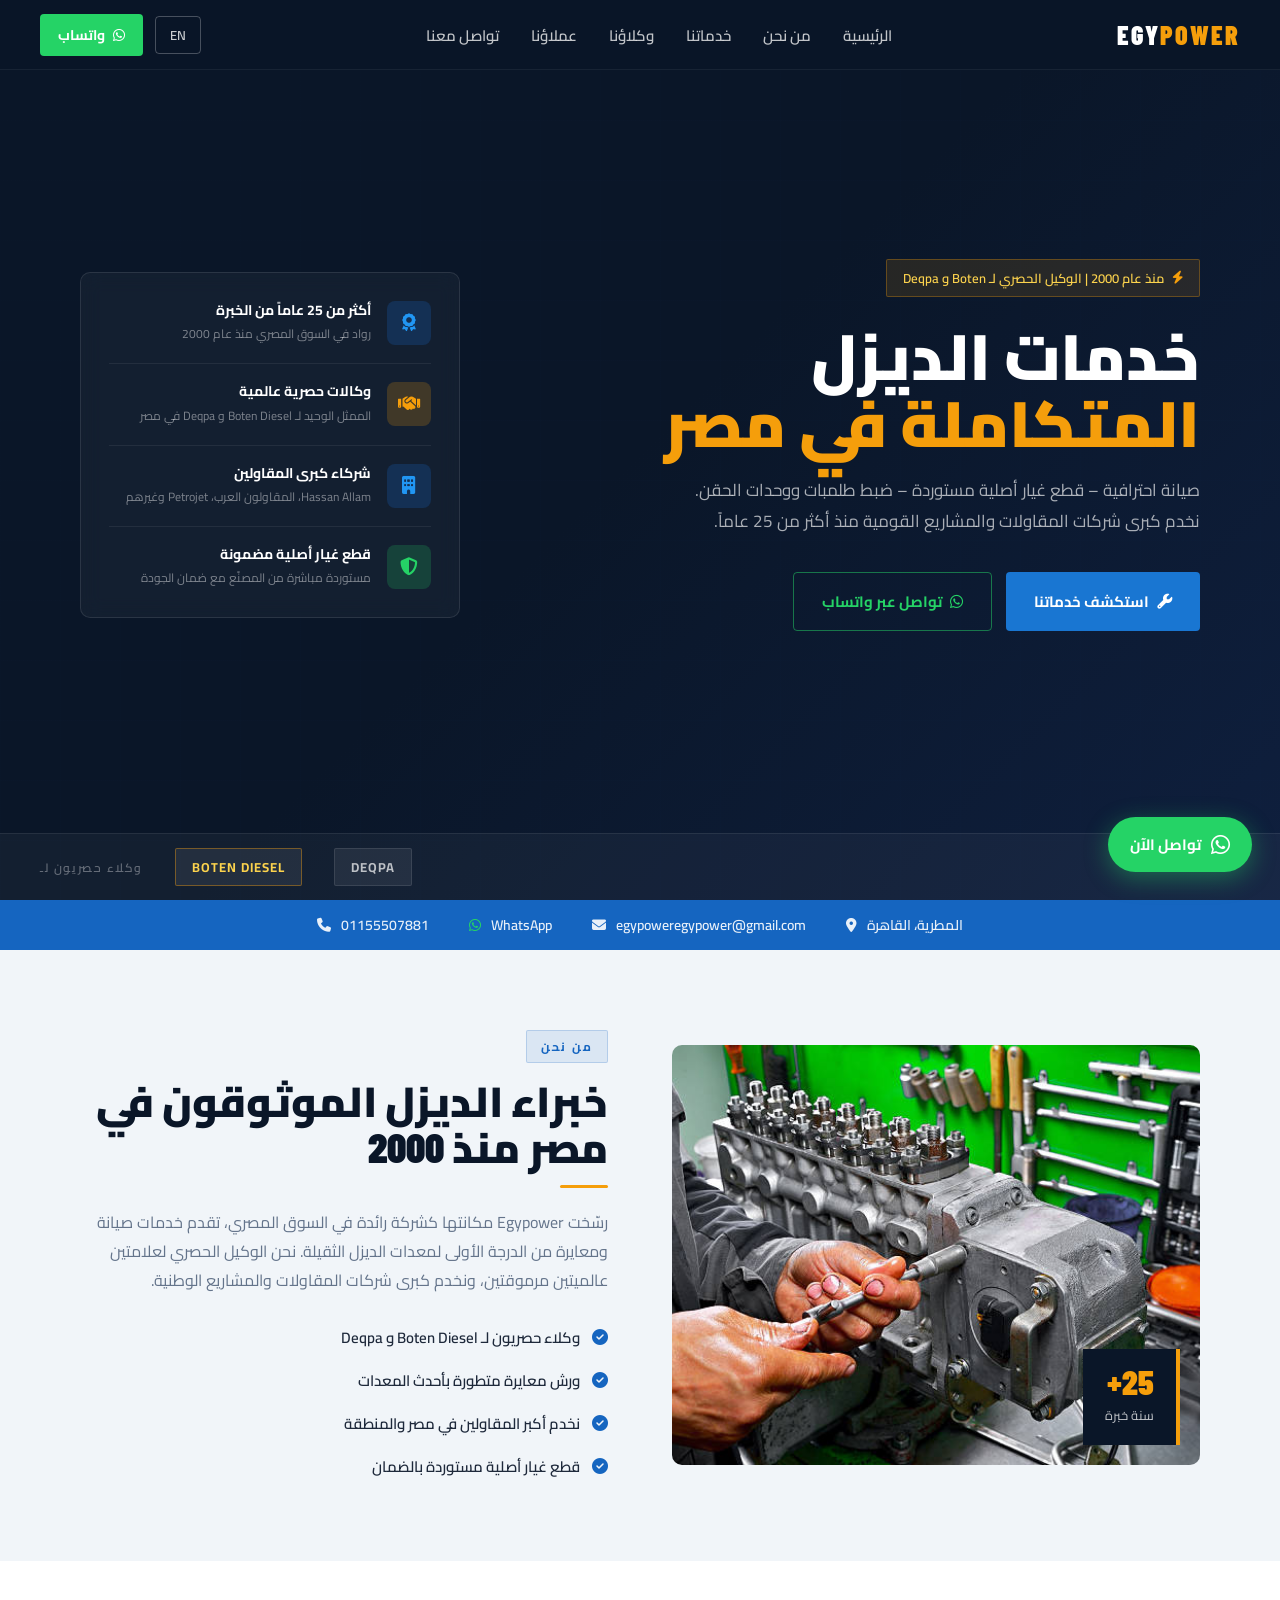
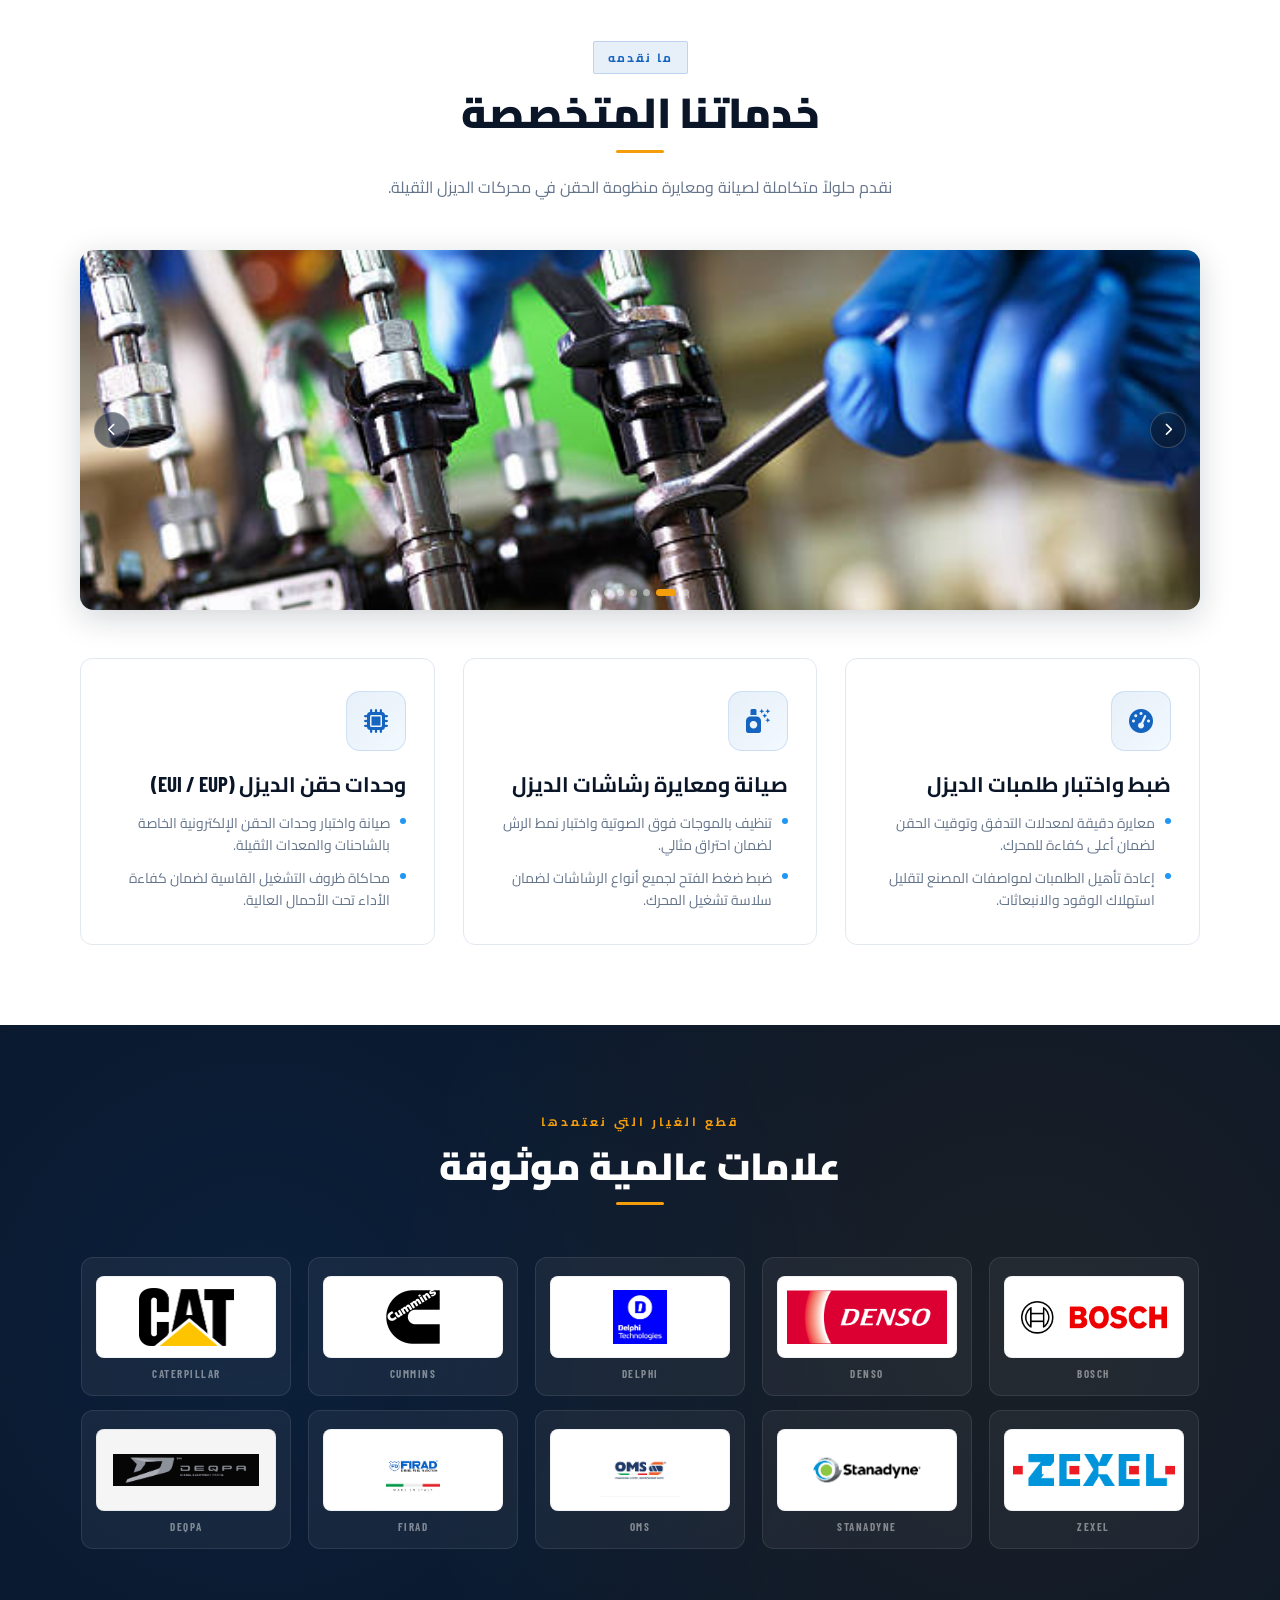
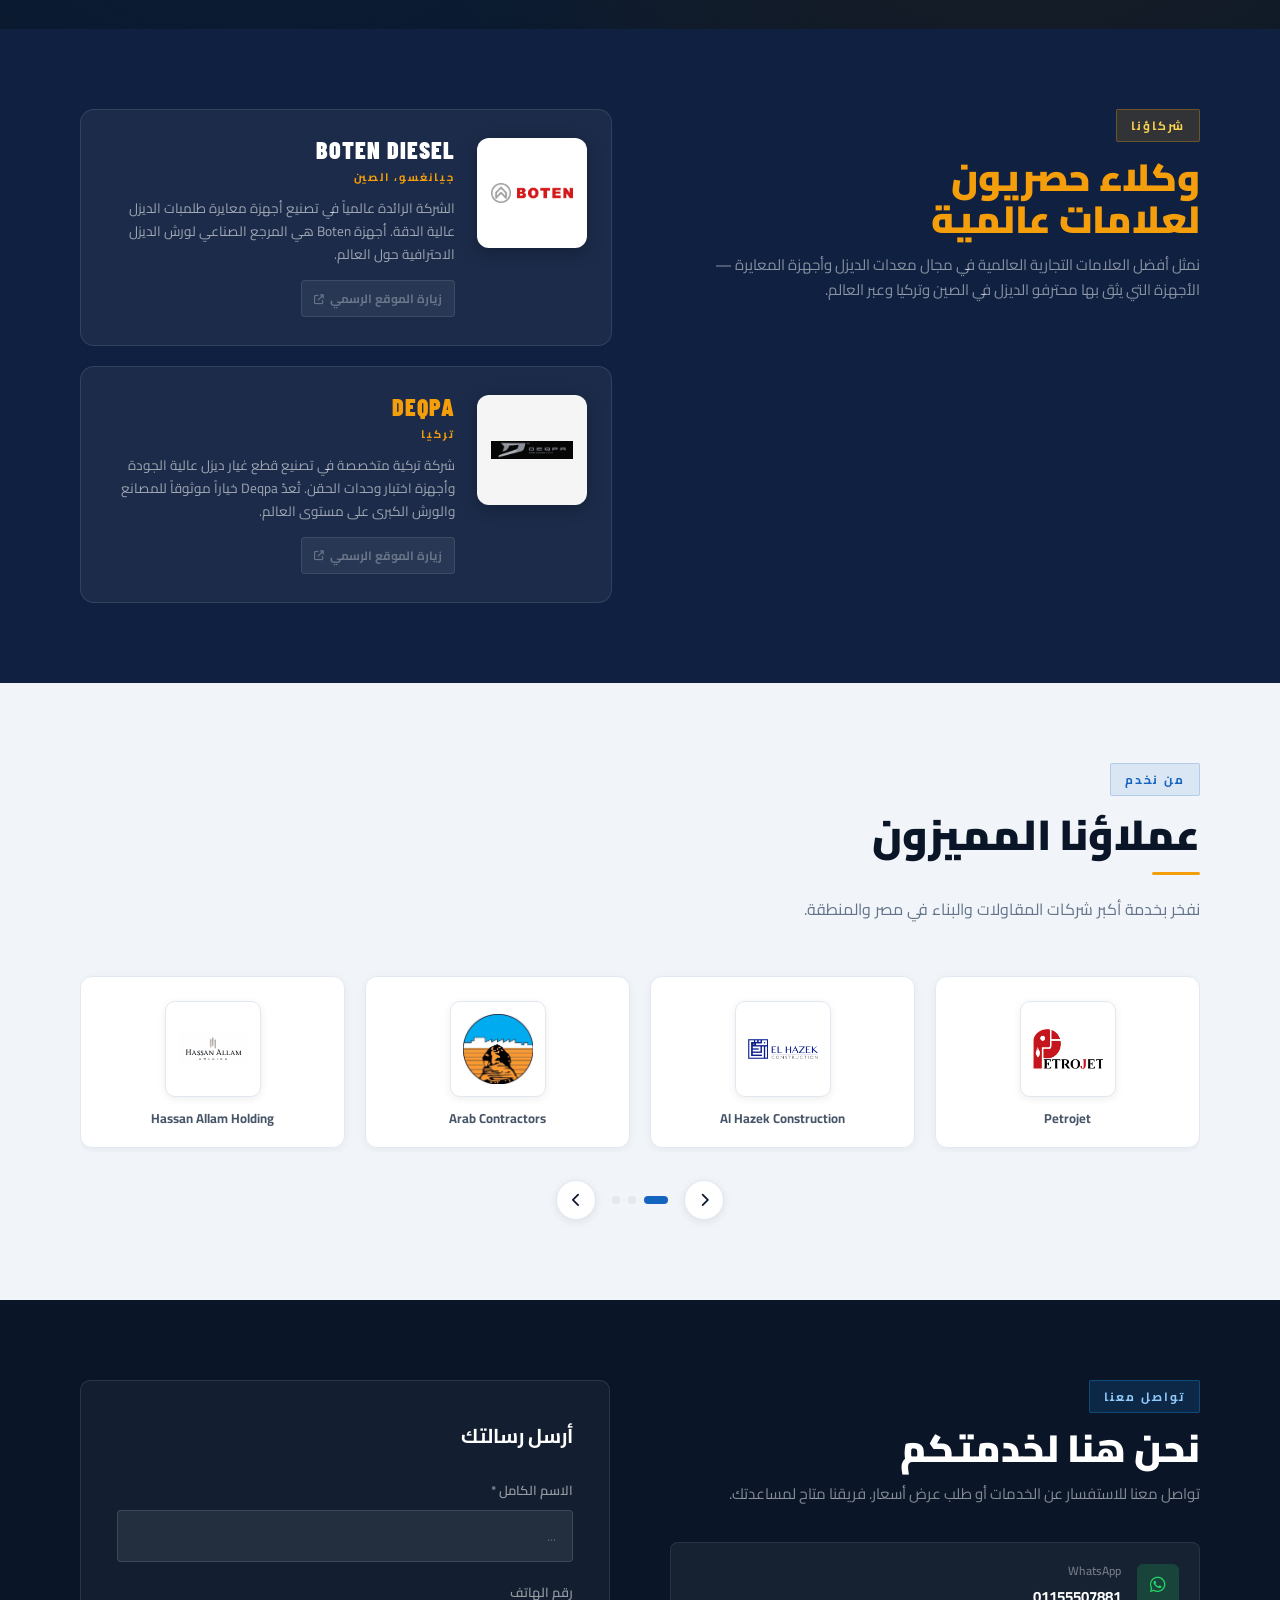
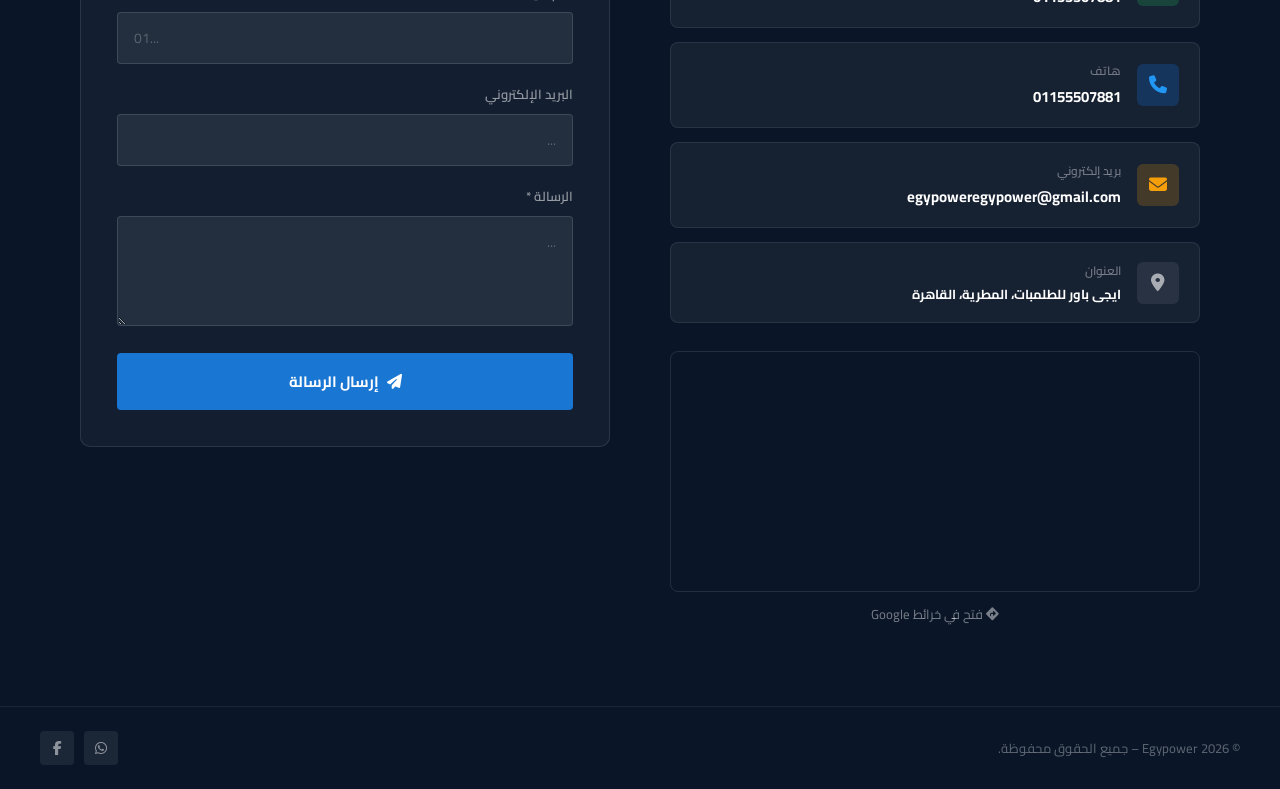
==== commit 2efb713d: "update carousel issues and removing linkedin" ====
--- a/index.html
+++ b/index.html
@@ -449,7 +449,6 @@
     <div class="social-links">
       <a href="https://wa.me/201155507881" target="_blank" class="social-link wa"><i class="fa-brands fa-whatsapp"></i></a>
       <a href="#" class="social-link"><i class="fa-brands fa-facebook-f"></i></a>
-      <a href="#" class="social-link"><i class="fa-brands fa-linkedin-in"></i></a>
     </div>
   </div>
 </footer>
--- a/css/main.css
+++ b/css/main.css
@@ -359,8 +359,8 @@
    CLIENTS CAROUSEL — fixed navigation
 ══════════════════════════════════════════ */
 #clients{background:var(--gray-100);padding:80px 0}
-.carousel-wrap{position:relative;margin-top:48px}
-.carousel-viewport{overflow:hidden;border-radius:12px;padding:4px 0}
+.carousel-wrap{position:relative;margin-top:48px;width:100%}
+.carousel-viewport{overflow:hidden;border-radius:12px;padding:4px 0;width:100%}
 .carousel-track{
   display:flex;gap:20px;
   transition:transform 0.45s cubic-bezier(0.25,0.46,0.45,0.94);
@@ -510,7 +510,13 @@
 }
 @media(max-width:600px){
   .brands-grid{grid-template-columns:repeat(2,minmax(0,1fr))}
-  .client-card{flex:0 0 100%}
+  /* One client card per slide — width matches viewport so carousel JS step matches visible card */
+  .client-card{
+    flex:0 0 100%;
+    min-width:100%;
+    max-width:100%;
+    box-sizing:border-box;
+  }
   .brands-inner{padding:0 20px}
   .partners-inner{padding:0 20px}
 }
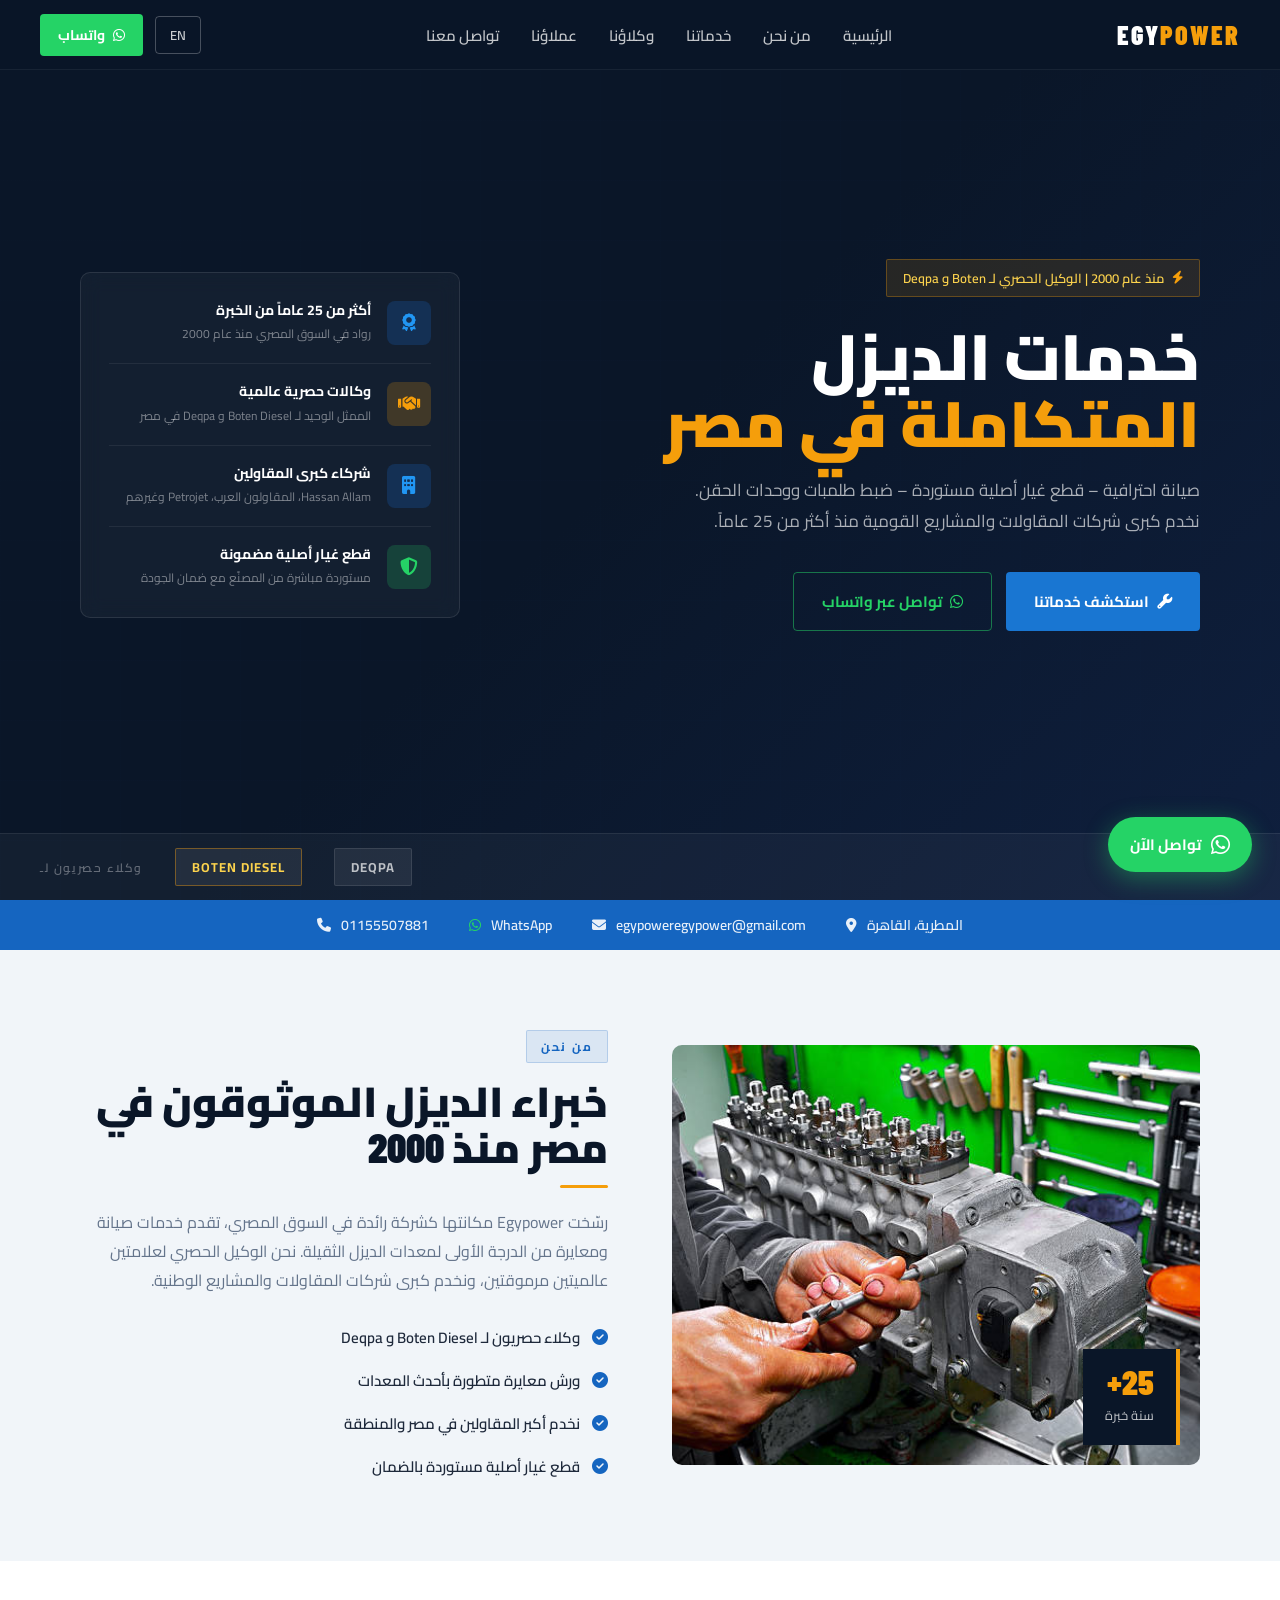
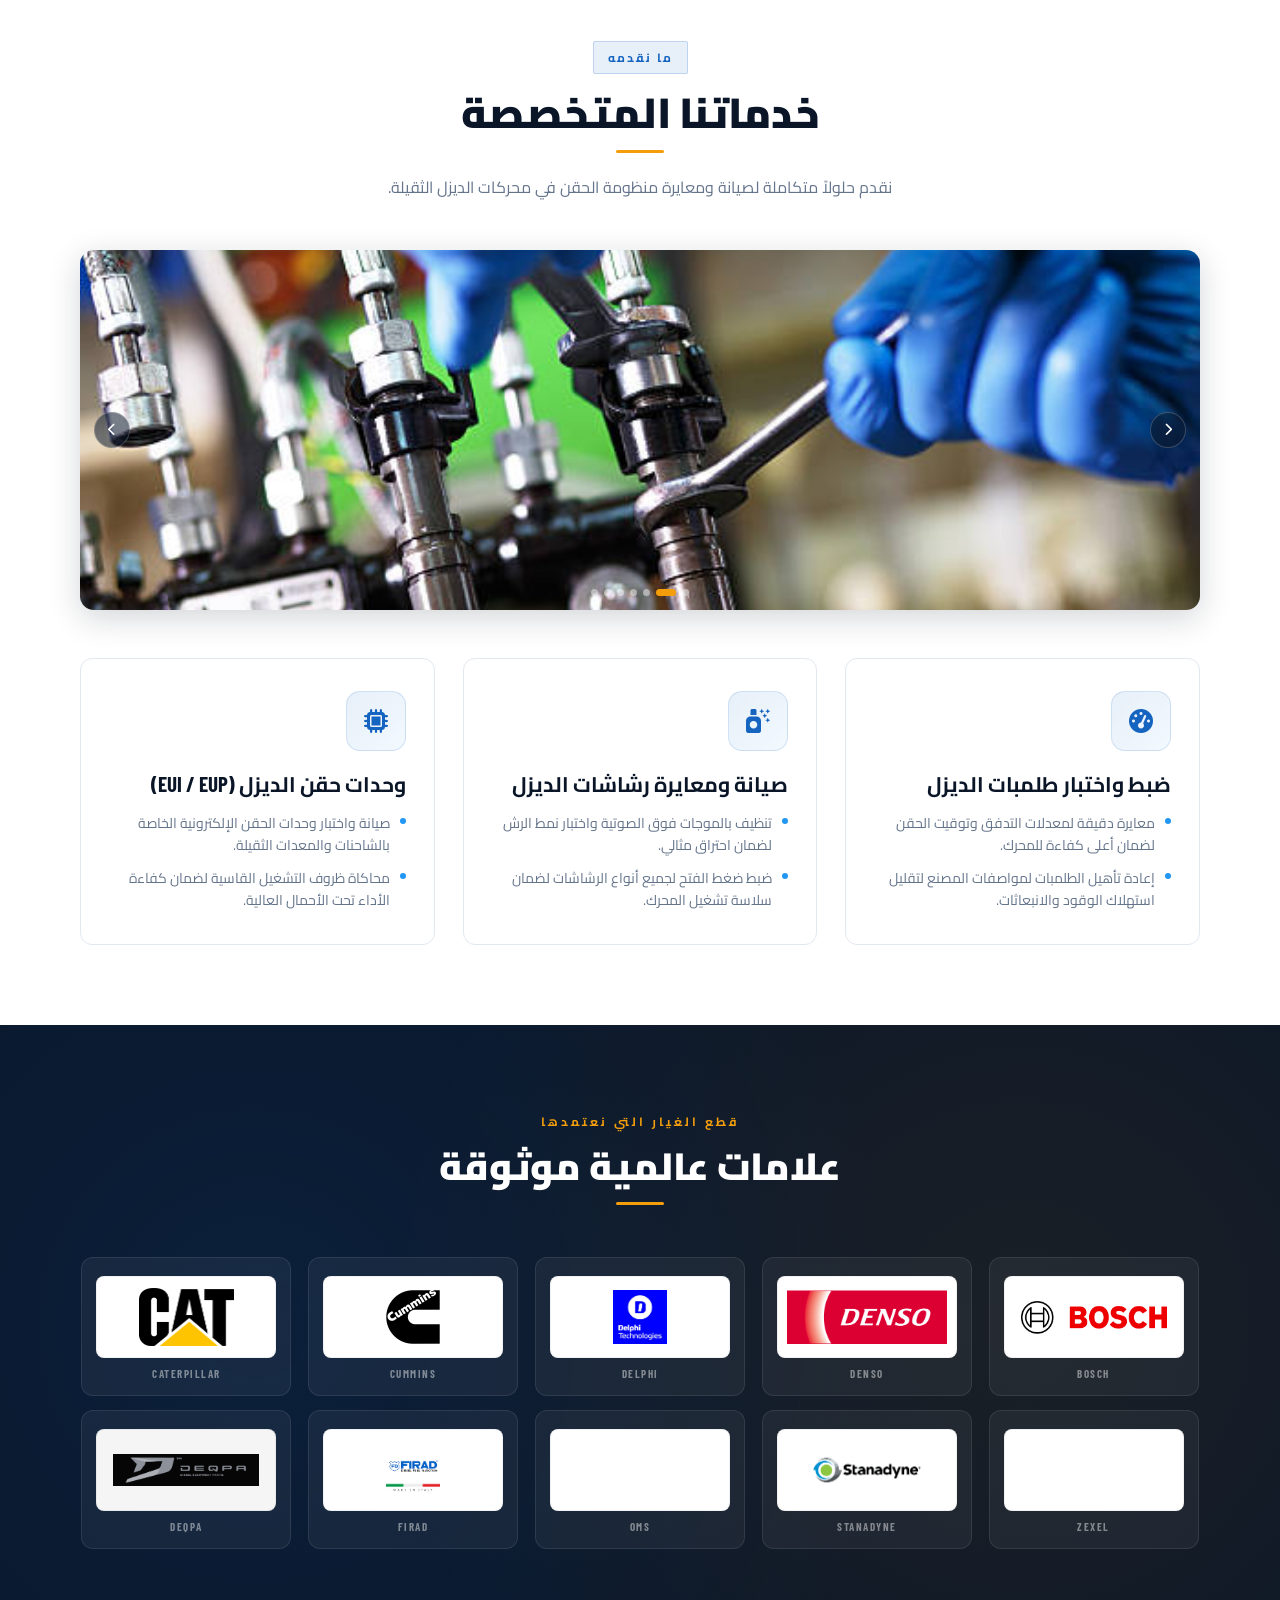
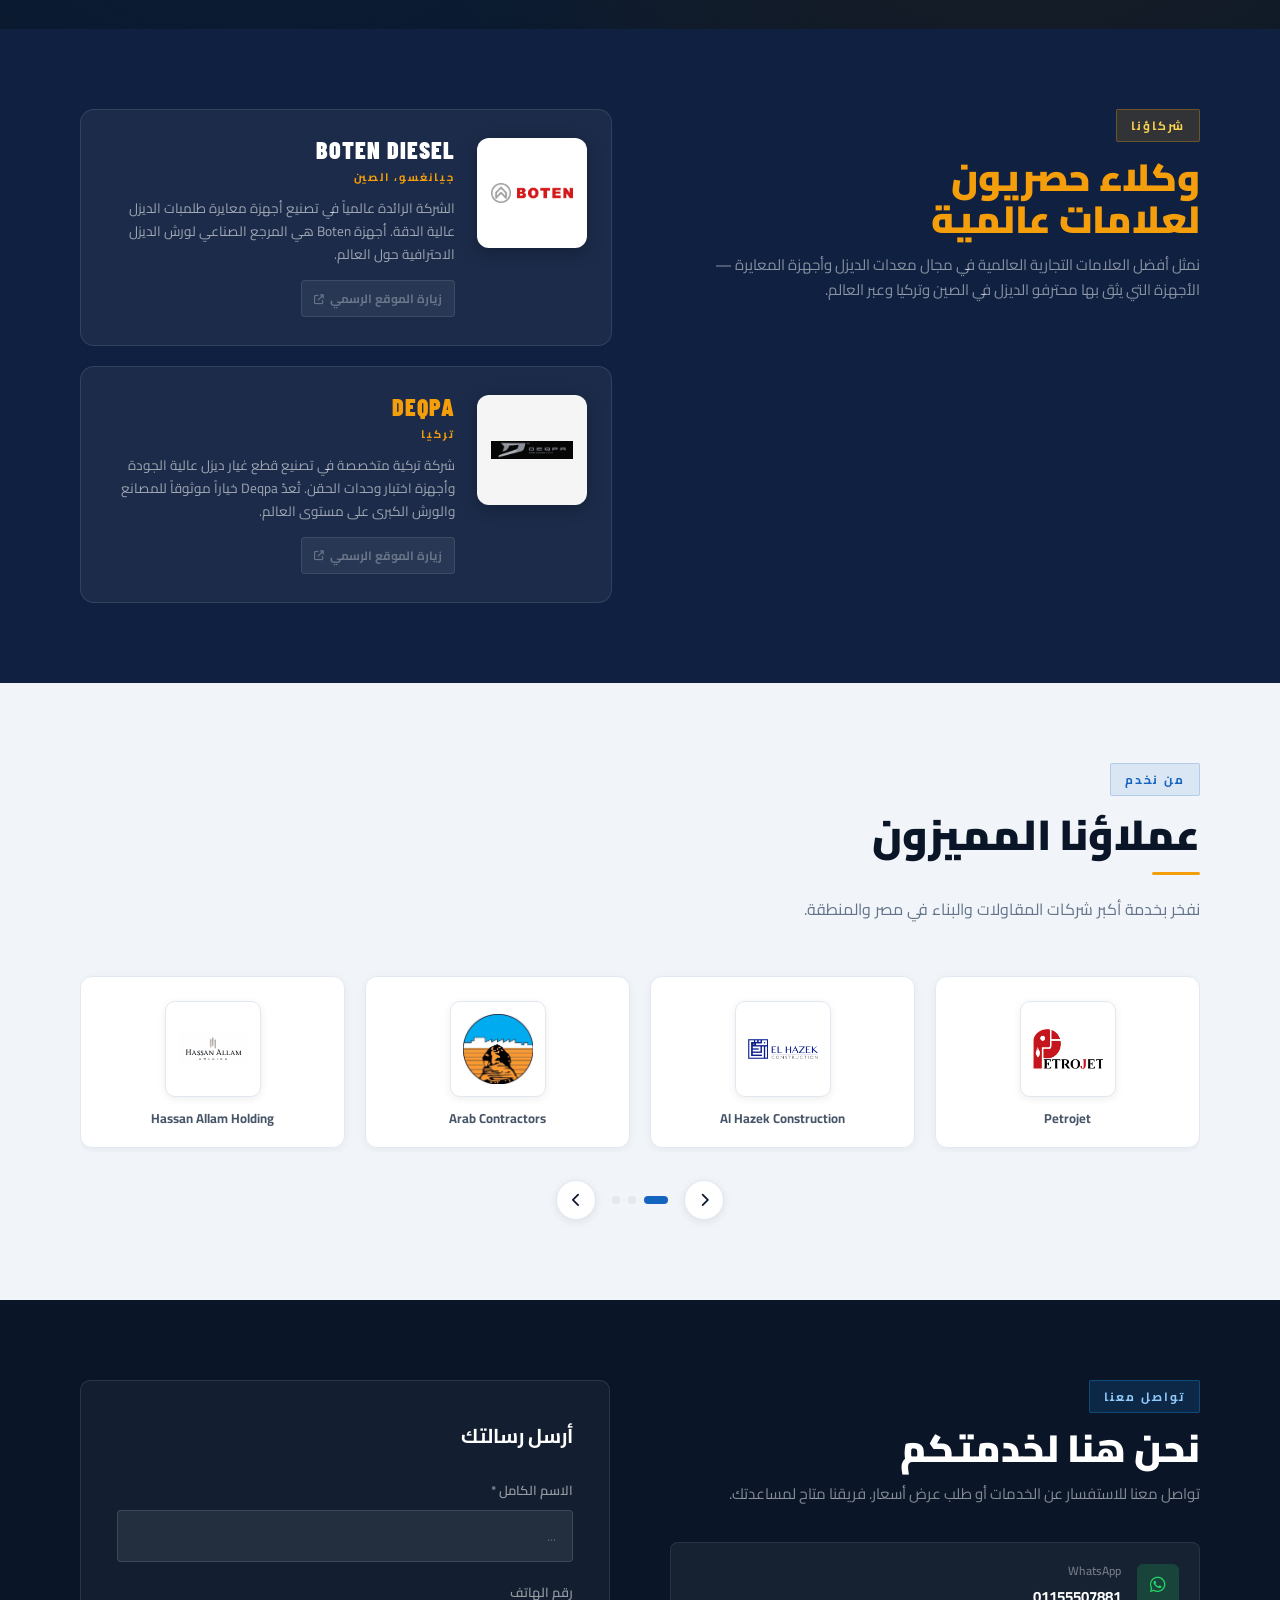
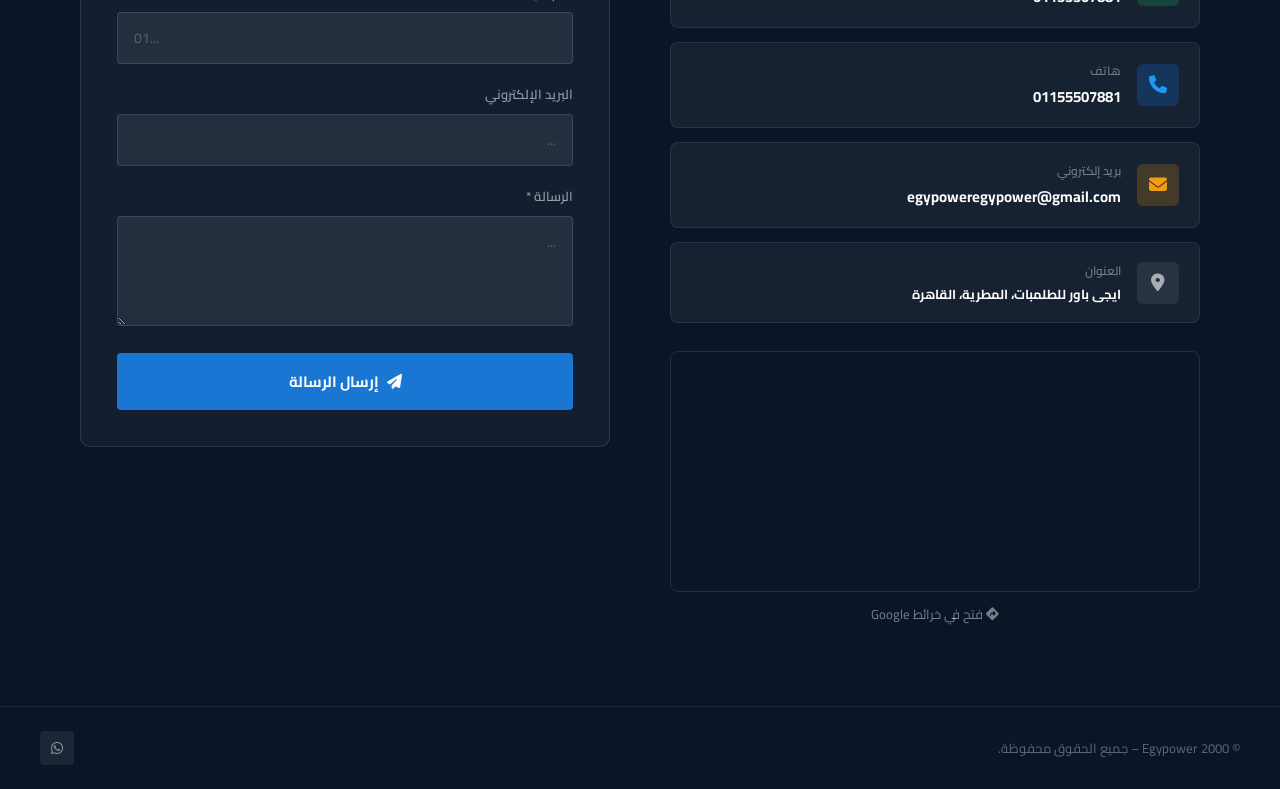
==== commit 33518d60: "Claude issues fixes" ====
--- a/index.html
+++ b/index.html
@@ -8,7 +8,16 @@
 <meta property="og:title" content="Egypower | خدمات الديزل المتكاملة في مصر">
 <meta property="og:type" content="website">
 <meta property="og:locale" content="ar_EG">
+<meta property="og:url" content="https://kaleidoscopic-horse-e042bf.netlify.app/">
+<meta property="og:description" content="الوكيل الحصري لـ Boten Diesel و Deqpa في مصر. صيانة ديزل ثقيل، قطع غيار أصلية، ضبط طلمبات ووحدات حقن منذ 2000.">
+<meta property="og:image" content="https://kaleidoscopic-horse-e042bf.netlify.app/Logos/Main.jpg">
+<meta name="twitter:card" content="summary_large_image">
+<meta name="twitter:title" content="Egypower | خدمات الديزل المتكاملة في مصر">
+<meta name="twitter:description" content="Exclusive Agent for Boten Diesel & Deqpa in Egypt since 2000.">
+<meta name="twitter:image" content="https://kaleidoscopic-horse-e042bf.netlify.app/Logos/Main.jpg">
 <meta name="robots" content="index, follow">
+<link rel="icon" type="image/svg+xml" href="data:image/svg+xml,<svg xmlns='http://www.w3.org/2000/svg' viewBox='0 0 100 100'><rect width='100' height='100' rx='12' fill='%230a1628'/><text y='72' x='50' text-anchor='middle' font-size='58' font-family='Arial Black,sans-serif' fill='%23F59E0B'>E</text></svg>">
+<meta name="theme-color" content="#0a1628">
 <script type="application/ld+json">
 {"@context":"https://schema.org","@type":"LocalBusiness","name":"Egypower","telephone":"+201155507881","email":"egypoweregypower@gmail.com","address":{"@type":"PostalAddress","addressLocality":"El Matareya","addressRegion":"Cairo","addressCountry":"EG"},"foundingDate":"2000","areaServed":"Egypt"}
 </script>
@@ -33,11 +42,11 @@
   </ul>
   <div class="nav-actions">
     <button class="btn-lang" onclick="toggleLang()" id="langBtn">EN</button>
-    <a href="https://wa.me/201155507881" target="_blank" class="btn-wa-nav">
+    <a href="https://wa.me/201155507881" target="_blank" rel="noopener noreferrer" class="btn-wa-nav">
       <i class="fa-brands fa-whatsapp"></i>
       <span data-ar="واتساب" data-en="WhatsApp">واتساب</span>
     </a>
-    <button class="mobile-menu-btn" onclick="toggleMobile()"><i class="fa-solid fa-bars"></i></button>
+    <button class="mobile-menu-btn" onclick="toggleMobile()" aria-label="القائمة"><i class="fa-solid fa-bars"></i></button>
   </div>
 </nav>
 
@@ -49,7 +58,7 @@
   <a href="#partners" onclick="toggleMobile()" data-ar="وكلاؤنا"    data-en="Partners">وكلاؤنا</a>
   <a href="#clients"  onclick="toggleMobile()" data-ar="عملاؤنا"    data-en="Clients">عملاؤنا</a>
   <a href="#contact"  onclick="toggleMobile()" data-ar="تواصل معنا"  data-en="Contact">تواصل معنا</a>
-  <a href="https://wa.me/201155507881" target="_blank" style="color:#25D366"><i class="fa-brands fa-whatsapp"></i> 01155507881</a>
+  <a href="https://wa.me/201155507881" target="_blank" rel="noopener noreferrer" style="color:#25D366"><i class="fa-brands fa-whatsapp"></i> 01155507881</a>
 </div>
 
 <!-- HERO -->
@@ -70,7 +79,7 @@
       <p class="hero-subtitle" data-ar="صيانة احترافية – قطع غيار أصلية مستوردة – ضبط طلمبات ووحدات الحقن. نخدم كبرى شركات المقاولات والمشاريع القومية منذ أكثر من 25 عاماً." data-en="Professional maintenance – genuine imported parts – pump & injection calibration. Serving Egypt's largest contractors for over 25 years.">صيانة احترافية – قطع غيار أصلية مستوردة – ضبط طلمبات ووحدات الحقن. نخدم كبرى شركات المقاولات والمشاريع القومية منذ أكثر من 25 عاماً.</p>
       <div class="hero-cta">
         <a href="#services" class="btn-primary"><i class="fa-solid fa-wrench"></i><span data-ar="استكشف خدماتنا" data-en="Explore Services">استكشف خدماتنا</span></a>
-        <a href="https://wa.me/201155507881" target="_blank" class="btn-secondary" style="border-color:rgba(37,211,102,0.5);color:#25D366">
+        <a href="https://wa.me/201155507881" target="_blank" rel="noopener noreferrer" class="btn-secondary" style="border-color:rgba(37,211,102,0.5);color:#25D366">
           <i class="fa-brands fa-whatsapp"></i><span data-ar="تواصل عبر واتساب" data-en="Chat on WhatsApp">تواصل عبر واتساب</span>
         </a>
       </div>
@@ -116,9 +125,9 @@
 <!-- CONTACT BAR -->
 <div class="contact-bar">
   <a href="tel:+201155507881" class="contact-bar-item"><i class="fa-solid fa-phone"></i> 01155507881</a>
-  <a href="https://wa.me/201155507881" target="_blank" class="contact-bar-item"><i class="fa-brands fa-whatsapp" style="color:#25D366"></i> WhatsApp</a>
+  <a href="https://wa.me/201155507881" target="_blank" rel="noopener noreferrer" class="contact-bar-item"><i class="fa-brands fa-whatsapp" style="color:#25D366"></i> WhatsApp</a>
   <a href="mailto:egypoweregypower@gmail.com" class="contact-bar-item"><i class="fa-solid fa-envelope"></i> egypoweregypower@gmail.com</a>
-  <a href="https://www.google.com/maps/place/Egypower/@30.114623,31.2868993,17z" target="_blank" class="contact-bar-item"><i class="fa-solid fa-location-dot"></i><span data-ar="المطرية، القاهرة" data-en="El Matareya, Cairo">المطرية، القاهرة</span></a>
+  <a href="https://www.google.com/maps/place/Egypower/@30.114623,31.2868993,17z" target="_blank" rel="noopener noreferrer" class="contact-bar-item"><i class="fa-solid fa-location-dot"></i><span data-ar="المطرية، القاهرة" data-en="El Matareya, Cairo">المطرية، القاهرة</span></a>
 </div>
 
 <!-- ABOUT -->
@@ -235,7 +244,7 @@
 
     <div class="partners-cards">
       <!-- Boten -->
-      <a href="https://www.boten-diesel.com/" target="_blank" class="partner-card">
+      <a href="https://www.boten-diesel.com/" target="_blank" rel="noopener noreferrer" class="partner-card">
         <div class="partner-logo-box">
           <img src="Logos/Boten logo.png" alt="Boten Diesel"
                onerror="this.parentElement.innerHTML='<div style=\'font-family:Barlow Condensed,sans-serif;font-weight:900;font-size:18px;color:#1565C0;text-align:center\'>BOTEN<br><span style=\'color:#F59E0B;font-size:11px\'>DIESEL</span></div>'">
@@ -248,7 +257,7 @@
         </div>
       </a>
       <!-- Deqpa -->
-      <a href="https://deqpa.com.tr/" target="_blank" class="partner-card">
+      <a href="https://deqpa.com.tr/" target="_blank" rel="noopener noreferrer" class="partner-card">
         <div class="partner-logo-box" style="background:#f5f5f5">
           <img src="Logos/DEQPA.png" alt="Deqpa"
                onerror="this.parentElement.innerHTML='<span style=\'font-family:Barlow Condensed,sans-serif;font-weight:900;font-size:22px;color:#DC2626\'>DEQPA</span>'">
@@ -276,7 +285,7 @@
       <div class="carousel-viewport">
         <div class="carousel-track" id="carouselTrack">
 
-          <a href="https://www.hassanallam.com/" target="_blank" class="client-card">
+          <a href="https://www.hassanallam.com/" target="_blank" rel="noopener noreferrer" class="client-card">
             <div class="client-logo-wrap">
               <img src="Logos/Hassan Allam.svg" alt="Hassan Allam"
                    onerror="this.style.display='none';this.nextElementSibling.style.display='flex'">
@@ -285,7 +294,7 @@
             <div class="client-name">Hassan Allam Holding</div>
           </a>
 
-          <a href="https://www.arabcont.com/" target="_blank" class="client-card">
+          <a href="https://www.arabcont.com/" target="_blank" rel="noopener noreferrer" class="client-card">
             <div class="client-logo-wrap">
               <img src="Logos/Arab Contractors.jpeg" alt="Arab Contractors"
                    onerror="this.style.display='none';this.nextElementSibling.style.display='flex'">
@@ -294,7 +303,7 @@
             <div class="client-name">Arab Contractors</div>
           </a>
 
-          <a href="https://elhazek.com/" target="_blank" class="client-card">
+          <a href="https://elhazek.com/" target="_blank" rel="noopener noreferrer" class="client-card">
             <div class="client-logo-wrap">
               <img src="Logos/Elhazek Construction.png" alt="Al Hazek"
                    onerror="this.style.display='none';this.nextElementSibling.style.display='flex'">
@@ -303,7 +312,7 @@
             <div class="client-name">Al Hazek Construction</div>
           </a>
 
-          <a href="https://ess.petrojet.com.eg" target="_blank" class="client-card">
+          <a href="https://ess.petrojet.com.eg" target="_blank" rel="noopener noreferrer" class="client-card">
             <div class="client-logo-wrap">
               <img src="Logos/Petrojet.png" alt="Petrojet"
                    onerror="this.style.display='none';this.nextElementSibling.style.display='flex'">
@@ -312,7 +321,7 @@
             <div class="client-name">Petrojet</div>
           </a>
 
-          <a href="https://www.asgcgroup.com/" target="_blank" class="client-card">
+          <a href="https://www.asgcgroup.com/" target="_blank" rel="noopener noreferrer" class="client-card">
             <div class="client-logo-wrap">
               <img src="Logos/ASGC Group.svg" alt="ASGC"
                    onerror="this.style.display='none';this.nextElementSibling.style.display='flex'">
@@ -321,7 +330,7 @@
             <div class="client-name">ASGC</div>
           </a>
 
-          <a href="http://www.daralmimar.com/" target="_blank" class="client-card">
+          <a href="http://www.daralmimar.com/" target="_blank" rel="noopener noreferrer" class="client-card">
             <div class="client-logo-wrap">
               <img src="Logos/Dar AlMimar Group Logo.jpg" alt="Dar Al Mimar"
                    onerror="this.style.display='none';this.nextElementSibling.style.display='flex'">
@@ -330,7 +339,7 @@
             <div class="client-name">Dar Al Mimar</div>
           </a>
 
-          <a href="https://www.linkedin.com/company/apex-constructions-decoration/" target="_blank" class="client-card">
+          <a href="https://www.linkedin.com/company/apex-constructions-decoration/" target="_blank" rel="noopener noreferrer" class="client-card">
             <div class="client-logo-wrap">
               <img src="Logos/APEX.png" alt="Apex"
                    onerror="this.style.display='none';this.nextElementSibling.style.display='flex'">
@@ -339,7 +348,7 @@
             <div class="client-name">Apex Construction</div>
           </a>
 
-          <a href="https://www.linkedin.com/company/abu-gemeaa/" target="_blank" class="client-card">
+          <a href="https://www.linkedin.com/company/abu-gemeaa/" target="_blank" rel="noopener noreferrer" class="client-card">
             <div class="client-logo-wrap">
               <img src="Logos/Abu Gemeaa Group.jpg" alt="Abu Gemeaa"
                    onerror="this.style.display='none';this.nextElementSibling.style.display='flex'">
@@ -381,7 +390,7 @@
         <h2 class="contact-info-title" data-ar="نحن هنا لخدمتكم" data-en="We're Here For You">نحن هنا لخدمتكم</h2>
         <p class="contact-info-sub" data-ar="تواصل معنا للاستفسار عن الخدمات أو طلب عرض أسعار. فريقنا متاح لمساعدتك." data-en="Contact us for service inquiries or spare parts quotations. Our team is ready to help.">تواصل معنا للاستفسار عن الخدمات أو طلب عرض أسعار. فريقنا متاح لمساعدتك.</p>
         <div class="contact-methods">
-          <a href="https://wa.me/201155507881" target="_blank" class="contact-method">
+          <a href="https://wa.me/201155507881" target="_blank" rel="noopener noreferrer" class="contact-method">
             <div class="cm-icon green"><i class="fa-brands fa-whatsapp"></i></div>
             <div><span class="cm-label">WhatsApp</span><span class="cm-value">01155507881</span></div>
           </a>
@@ -393,7 +402,7 @@
             <div class="cm-icon gold"><i class="fa-solid fa-envelope"></i></div>
             <div><span class="cm-label" data-ar="بريد إلكتروني" data-en="Email">بريد إلكتروني</span><span class="cm-value">egypoweregypower@gmail.com</span></div>
           </a>
-          <a href="https://www.google.com/maps/place/Egypower/@30.114623,31.2868993,17z" target="_blank" class="contact-method">
+          <a href="https://www.google.com/maps/place/Egypower/@30.114623,31.2868993,17z" target="_blank" rel="noopener noreferrer" class="contact-method">
             <div class="cm-icon loc"><i class="fa-solid fa-location-dot"></i></div>
             <div><span class="cm-label" data-ar="العنوان" data-en="Address">العنوان</span><span class="cm-value" style="font-size:13px" data-ar="ايجى باور للطلمبات، المطرية، القاهرة" data-en="Egypower Diesel, El Matareya, Cairo">ايجى باور للطلمبات، المطرية، القاهرة</span></div>
           </a>
@@ -401,7 +410,7 @@
         <div class="map-wrap">
           <iframe src="https://www.google.com/maps/embed?pb=!1m18!1m12!1m3!1d868.3!2d31.2868993!3d30.114623!2m3!1f0!2f0!3f0!3m2!1i1024!2i768!4f13.1!3m3!1m2!1s0x14581522e50123e5%3A0x4fdcce9e9a5f1aa1!2z2KfZitqp2Yog2KjYp9mI2LEg2YTZhNi32YTZhdi52KfYqg!5e0!3m2!1sar!2seg!4v1709400000000" width="100%" height="230" style="border:0" allowfullscreen loading="lazy"></iframe>
         </div>
-        <a href="https://www.google.com/maps/place/Egypower/@30.114623,31.2868993,17z" target="_blank" class="map-link">
+        <a href="https://www.google.com/maps/place/Egypower/@30.114623,31.2868993,17z" target="_blank" rel="noopener noreferrer" class="map-link">
           <i class="fa-solid fa-diamond-turn-right"></i>
           <span data-ar="فتح في خرائط Google" data-en="Open in Google Maps">فتح في خرائط Google</span>
         </a>
@@ -445,16 +454,15 @@
 <!-- FOOTER -->
 <footer>
   <div class="footer-inner">
-    <div class="footer-copy" data-ar="© Egypower 2026 – جميع الحقوق محفوظة." data-en="© Egypower 2026 – All Rights Reserved.">© Egypower 2026 – جميع الحقوق محفوظة.</div>
+    <div class="footer-copy" data-ar="© Egypower 2000 – جميع الحقوق محفوظة." data-en="© Egypower 2000 – All Rights Reserved.">© Egypower 2000 – جميع الحقوق محفوظة.</div>
     <div class="social-links">
-      <a href="https://wa.me/201155507881" target="_blank" class="social-link wa"><i class="fa-brands fa-whatsapp"></i></a>
-      <a href="#" class="social-link"><i class="fa-brands fa-facebook-f"></i></a>
+      <a href="https://wa.me/201155507881" target="_blank" rel="noopener noreferrer" class="social-link wa"><i class="fa-brands fa-whatsapp"></i></a>
     </div>
   </div>
 </footer>
 
 <!-- WA FLOAT -->
-<a href="https://wa.me/201155507881" target="_blank" class="wa-float">
+<a href="https://wa.me/201155507881" target="_blank" rel="noopener noreferrer" class="wa-float">
   <i class="fa-brands fa-whatsapp"></i>
   <span data-ar="تواصل الآن" data-en="Chat Now">تواصل الآن</span>
 </a>
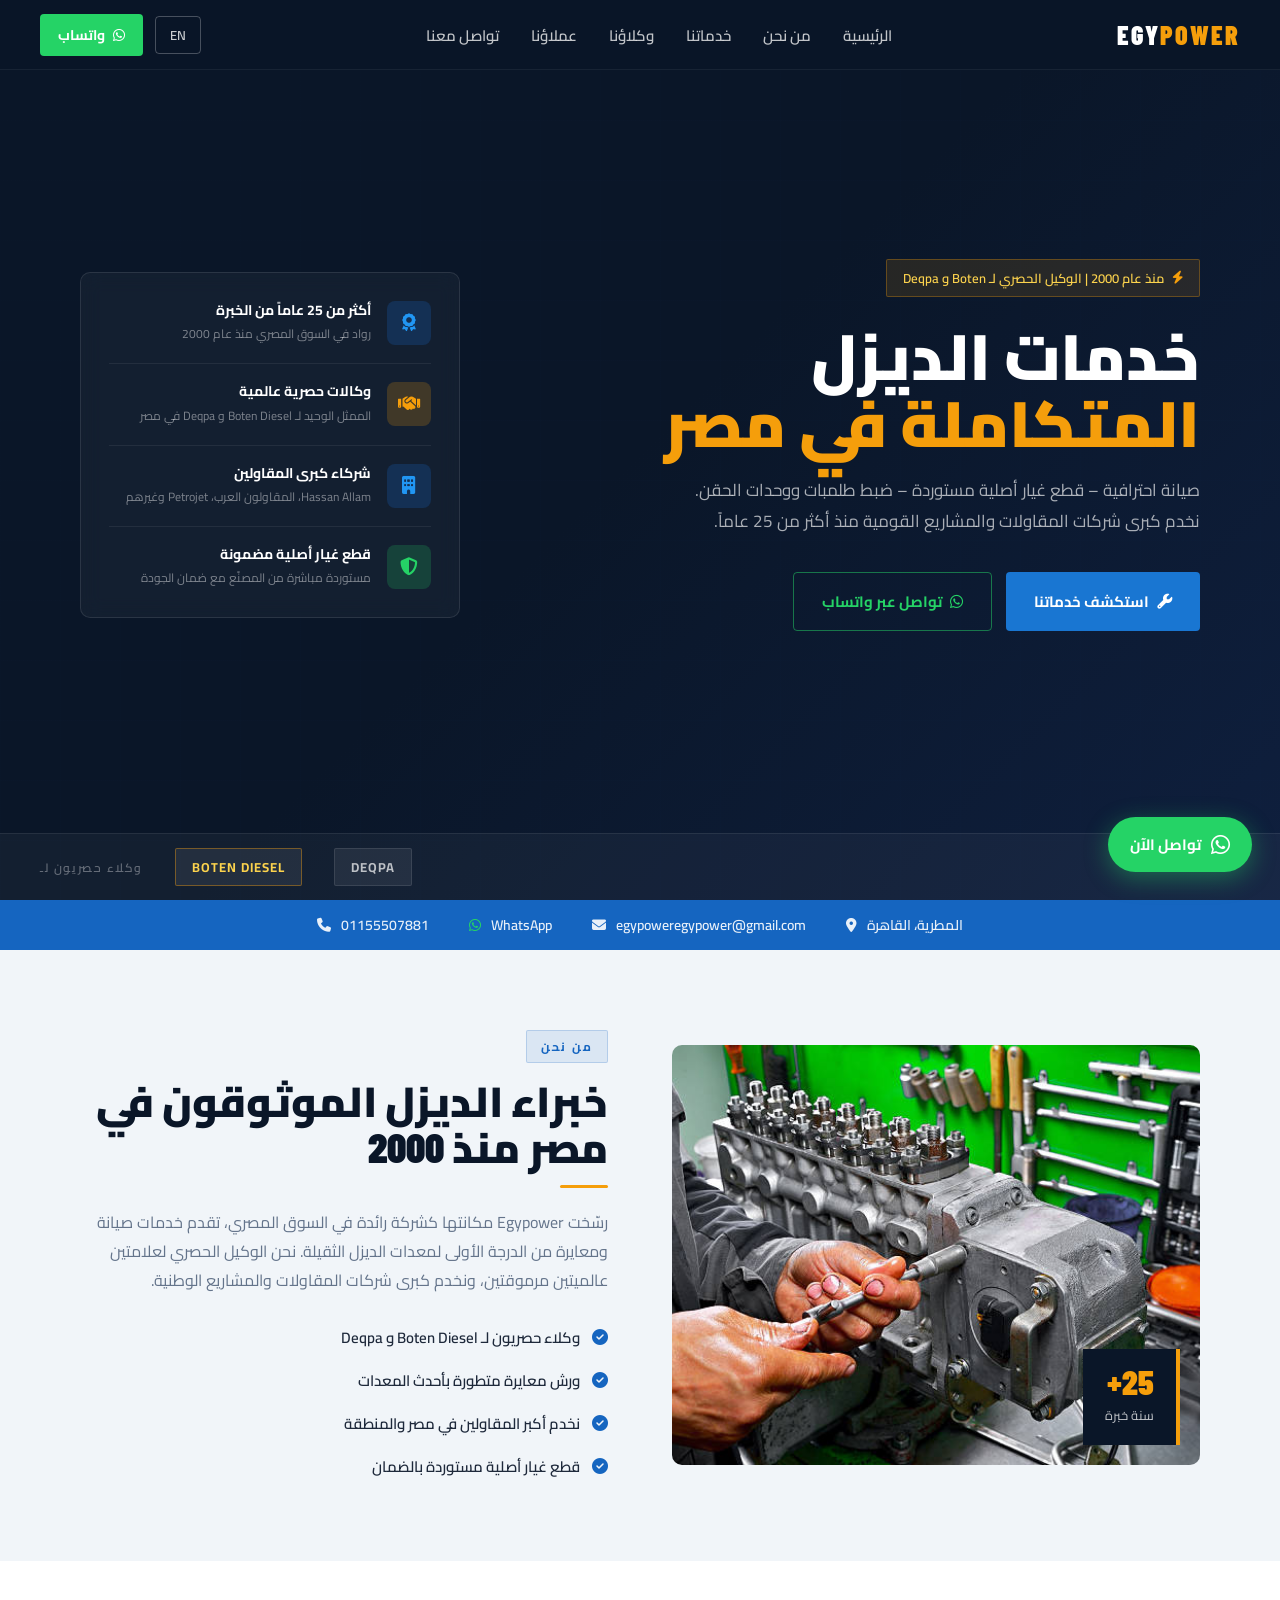
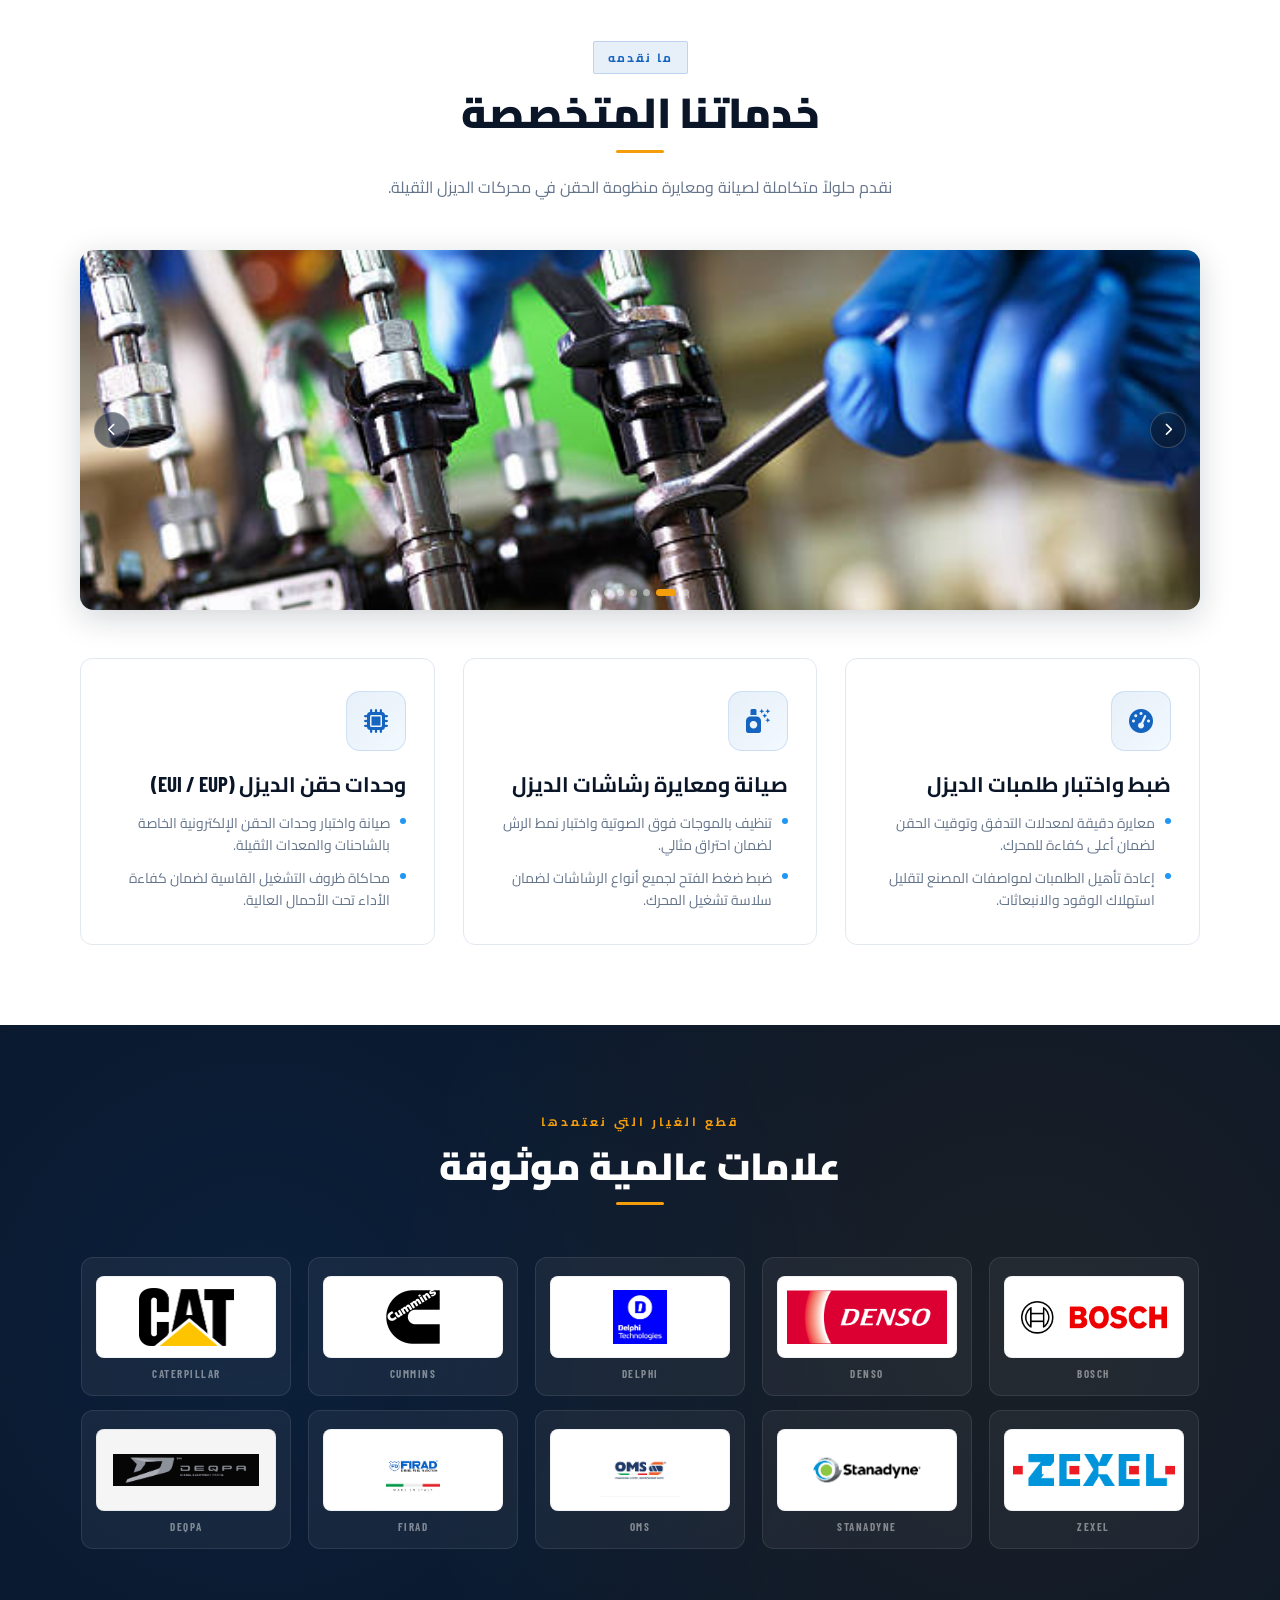
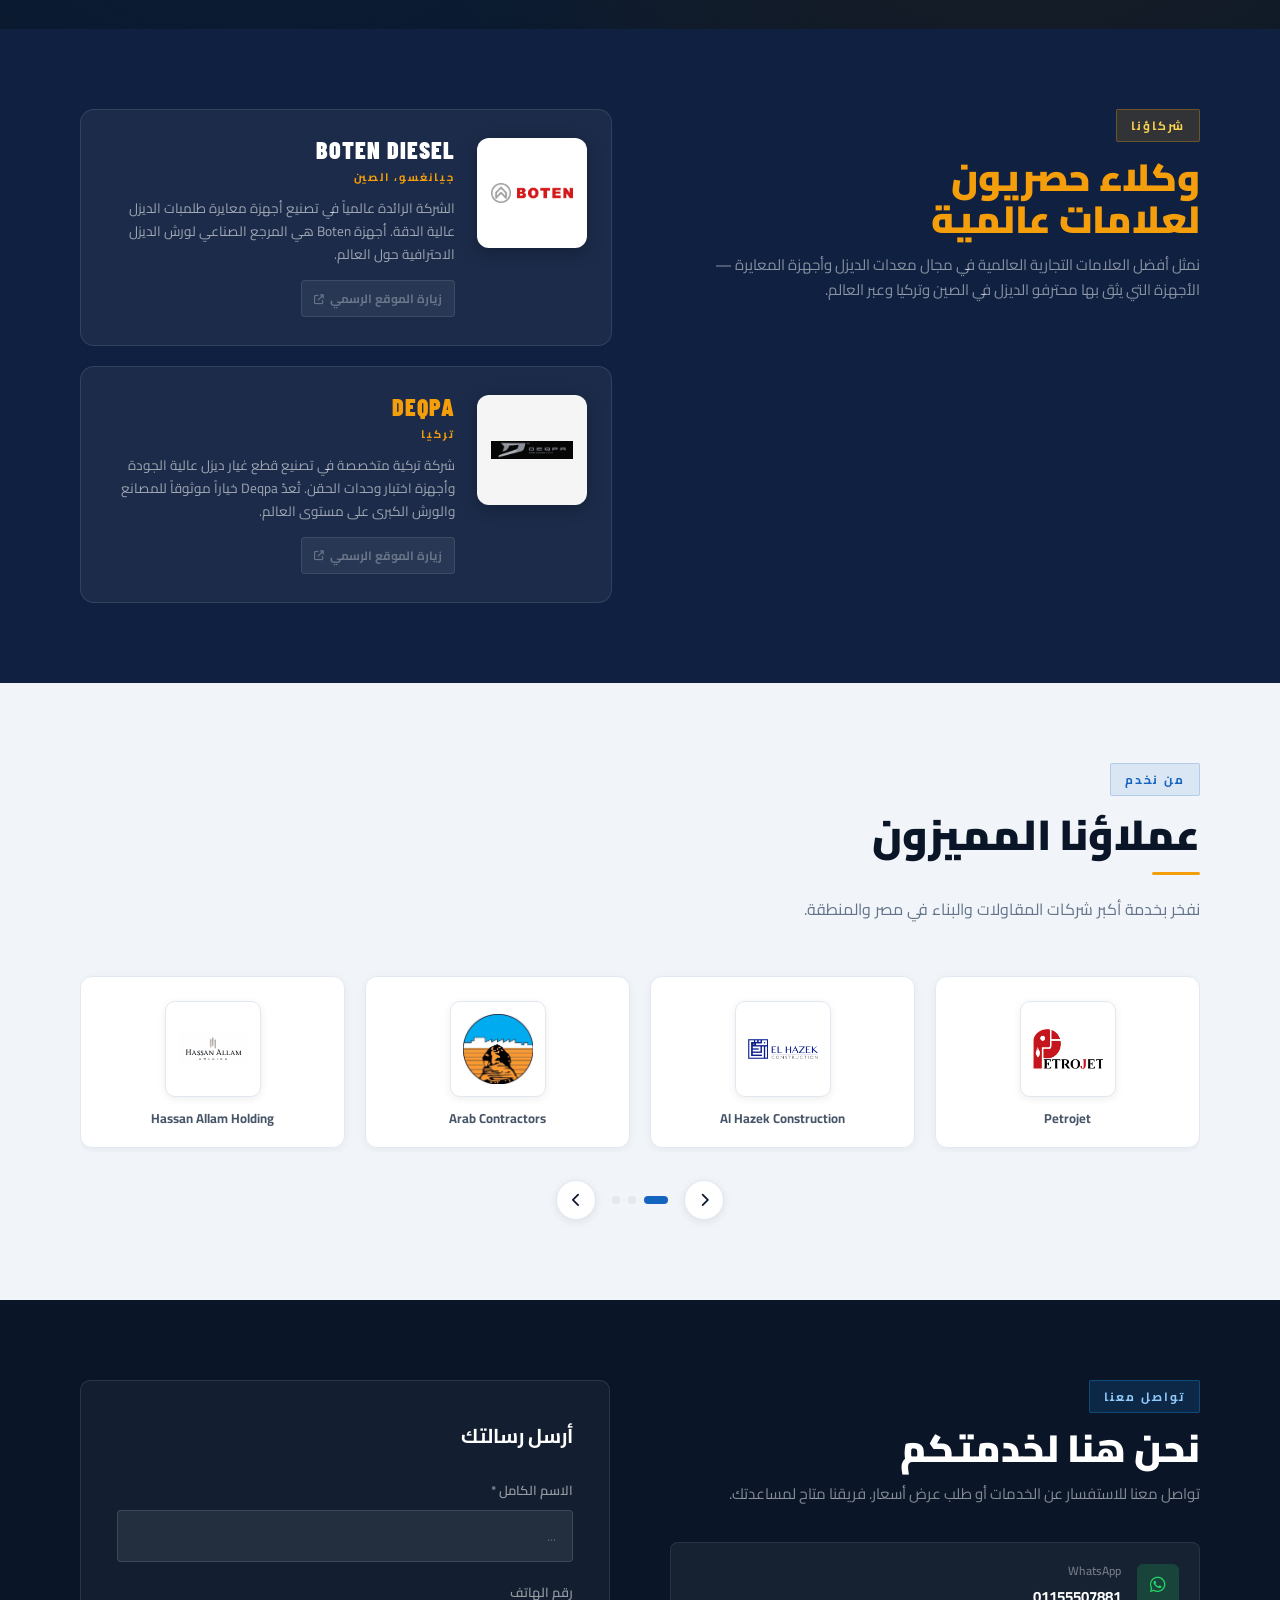
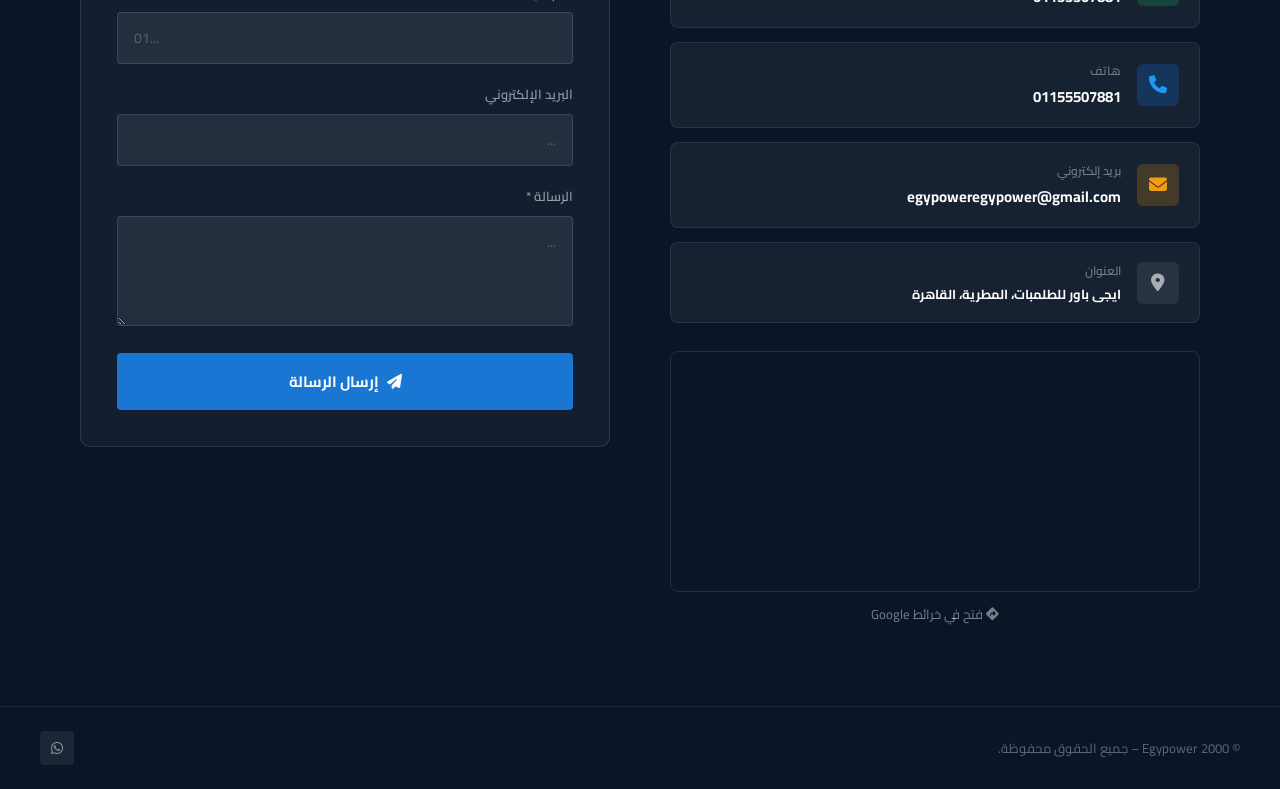
==== commit 92b569ed: "Updated url" ====
--- a/index.html
+++ b/index.html
@@ -8,13 +8,13 @@
 <meta property="og:title" content="Egypower | خدمات الديزل المتكاملة في مصر">
 <meta property="og:type" content="website">
 <meta property="og:locale" content="ar_EG">
-<meta property="og:url" content="https://kaleidoscopic-horse-e042bf.netlify.app/">
+<meta property="og:url" content="https://egypower.netlify.app/">
 <meta property="og:description" content="الوكيل الحصري لـ Boten Diesel و Deqpa في مصر. صيانة ديزل ثقيل، قطع غيار أصلية، ضبط طلمبات ووحدات حقن منذ 2000.">
-<meta property="og:image" content="https://kaleidoscopic-horse-e042bf.netlify.app/Logos/Main.jpg">
+<meta property="og:image" content="https://egypower.netlify.app/Logos/Main.jpg">
 <meta name="twitter:card" content="summary_large_image">
 <meta name="twitter:title" content="Egypower | خدمات الديزل المتكاملة في مصر">
 <meta name="twitter:description" content="Exclusive Agent for Boten Diesel & Deqpa in Egypt since 2000.">
-<meta name="twitter:image" content="https://kaleidoscopic-horse-e042bf.netlify.app/Logos/Main.jpg">
+<meta name="twitter:image" content="https://egypower.netlify.app/Logos/Main.jpg">
 <meta name="robots" content="index, follow">
 <link rel="icon" type="image/svg+xml" href="data:image/svg+xml,<svg xmlns='http://www.w3.org/2000/svg' viewBox='0 0 100 100'><rect width='100' height='100' rx='12' fill='%230a1628'/><text y='72' x='50' text-anchor='middle' font-size='58' font-family='Arial Black,sans-serif' fill='%23F59E0B'>E</text></svg>">
 <meta name="theme-color" content="#0a1628">
